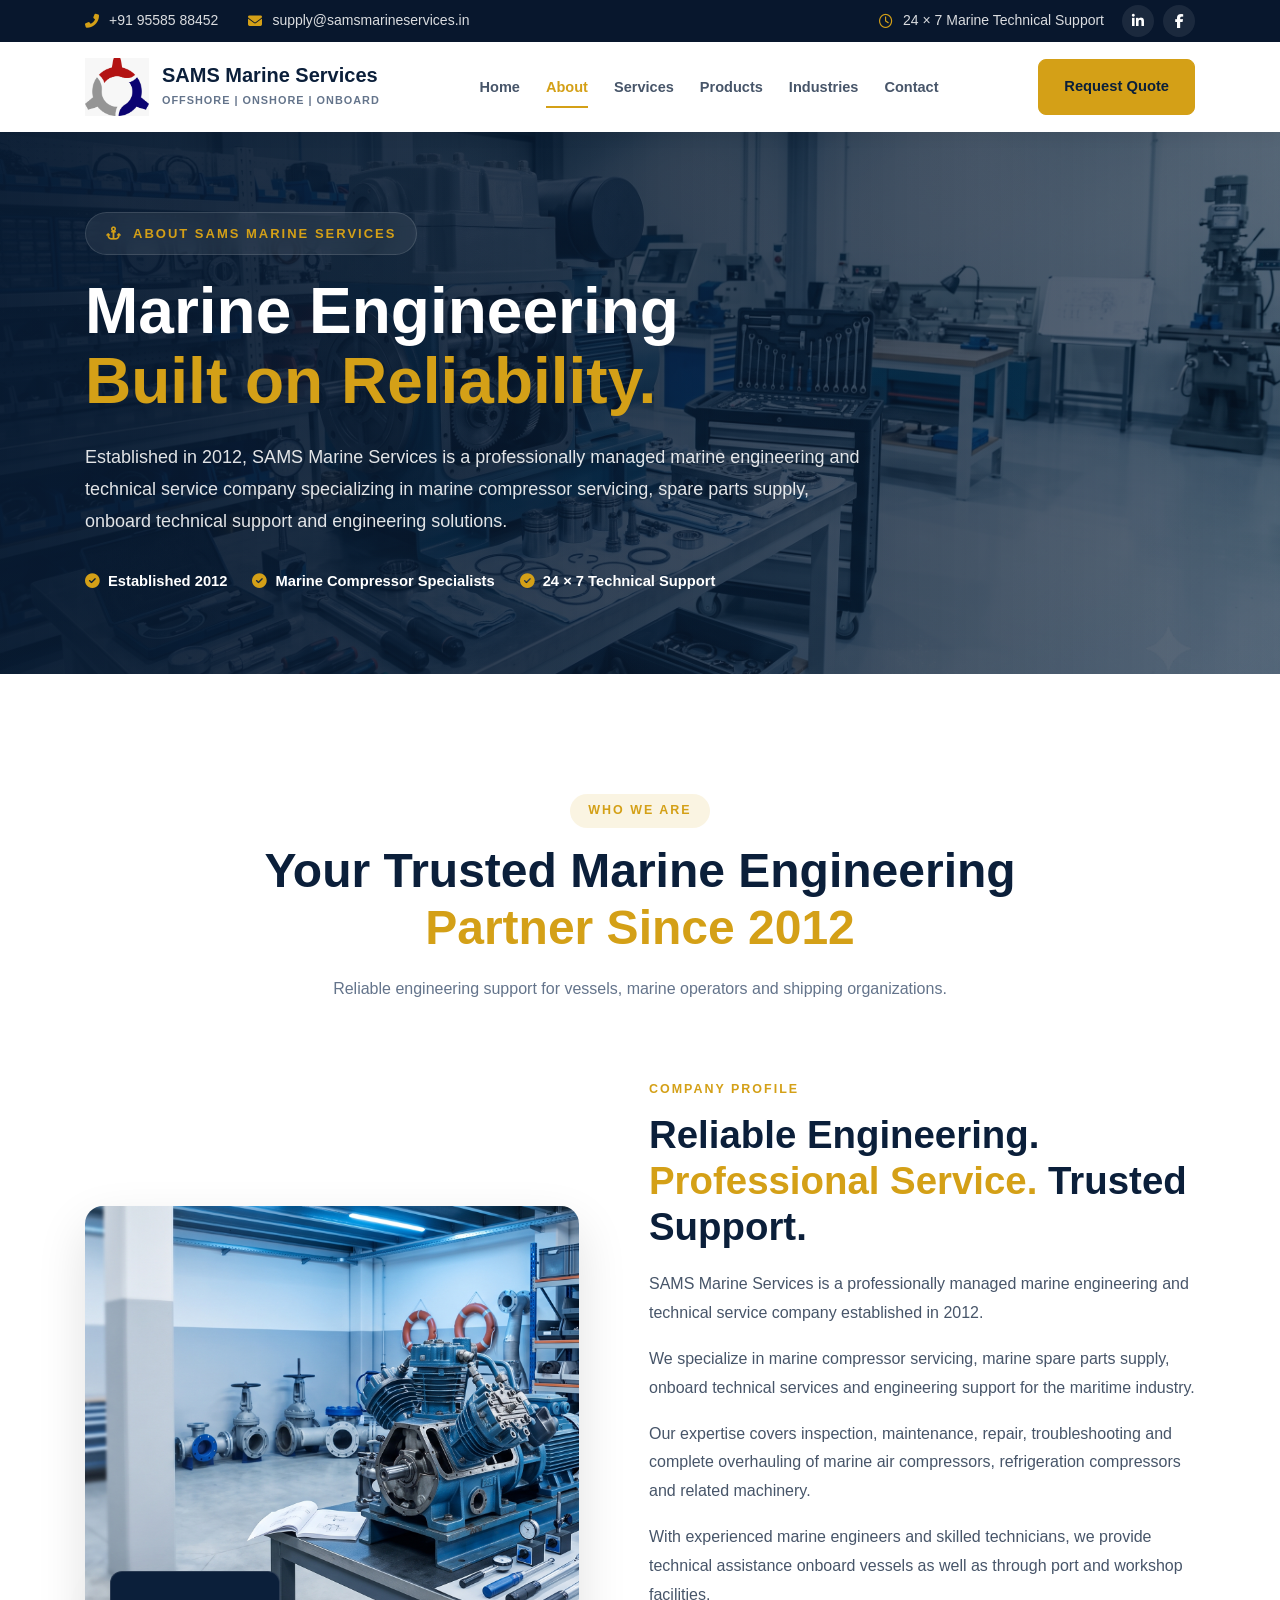
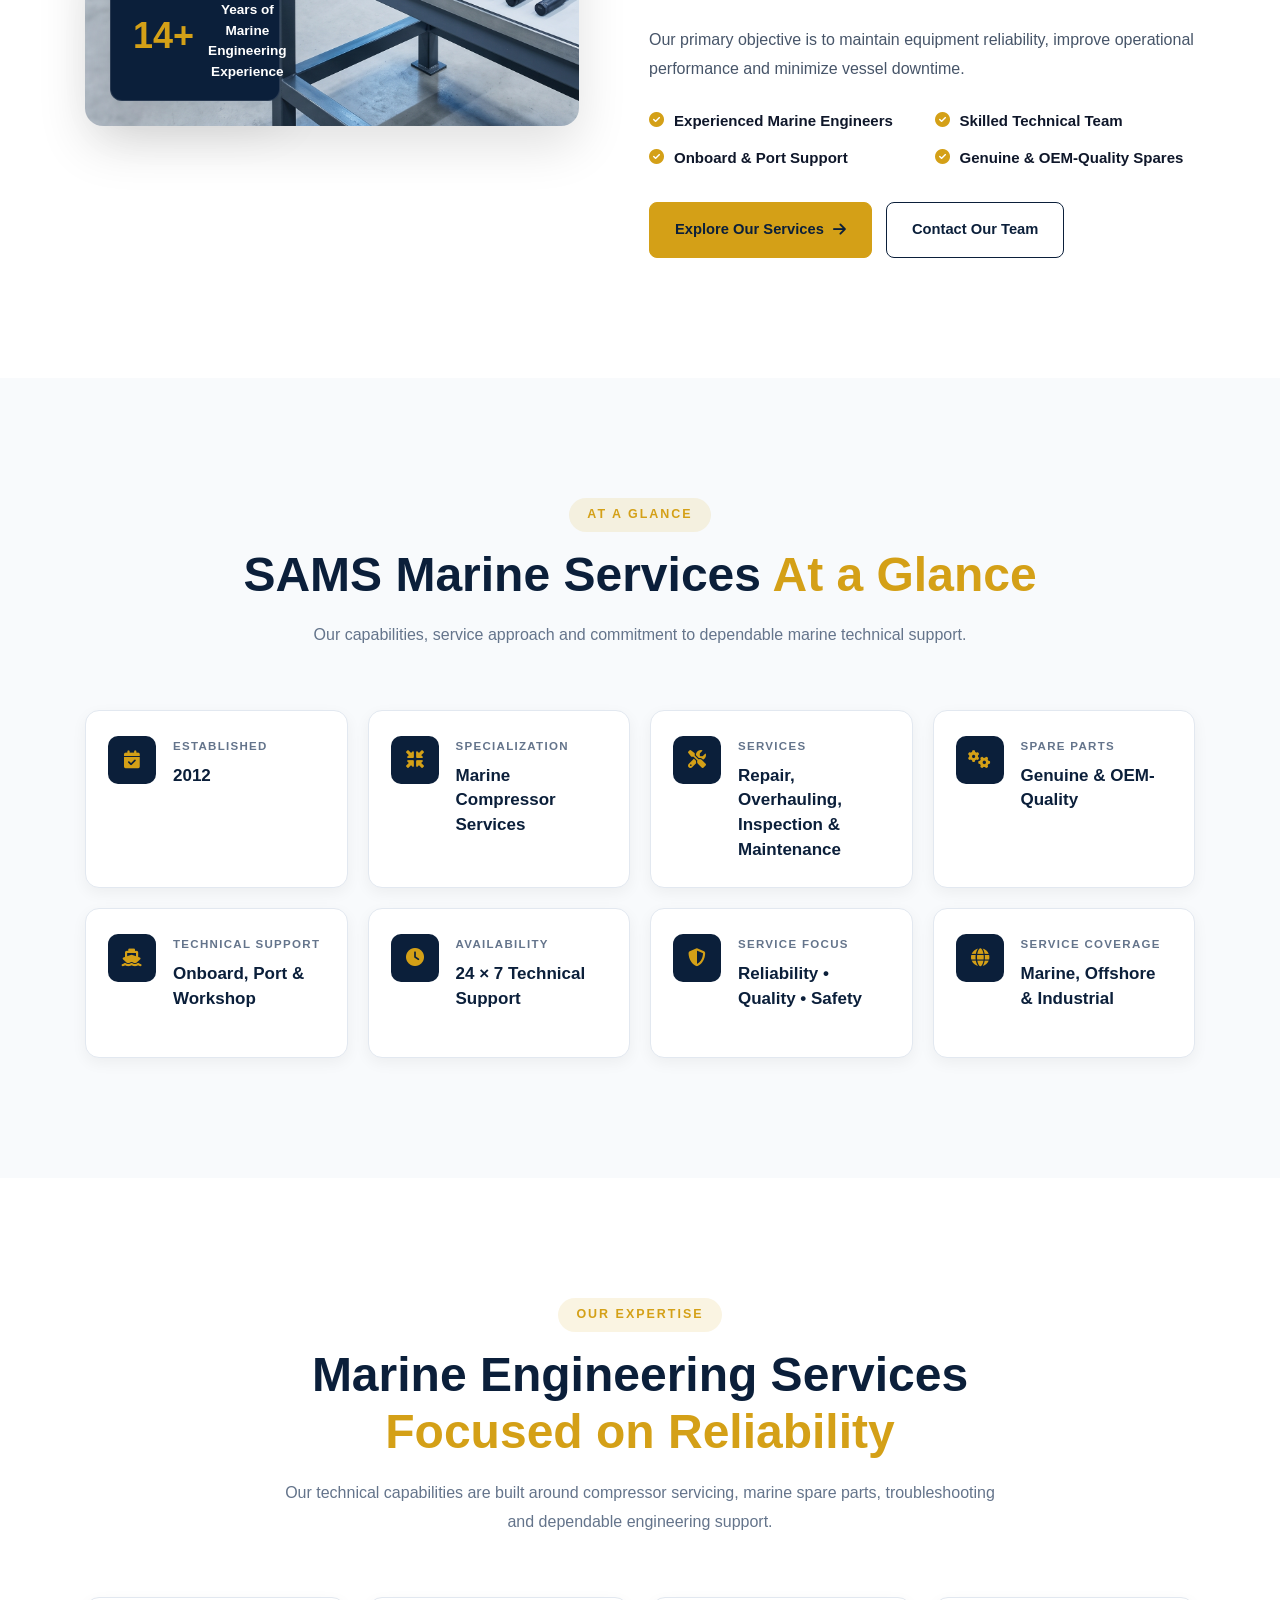
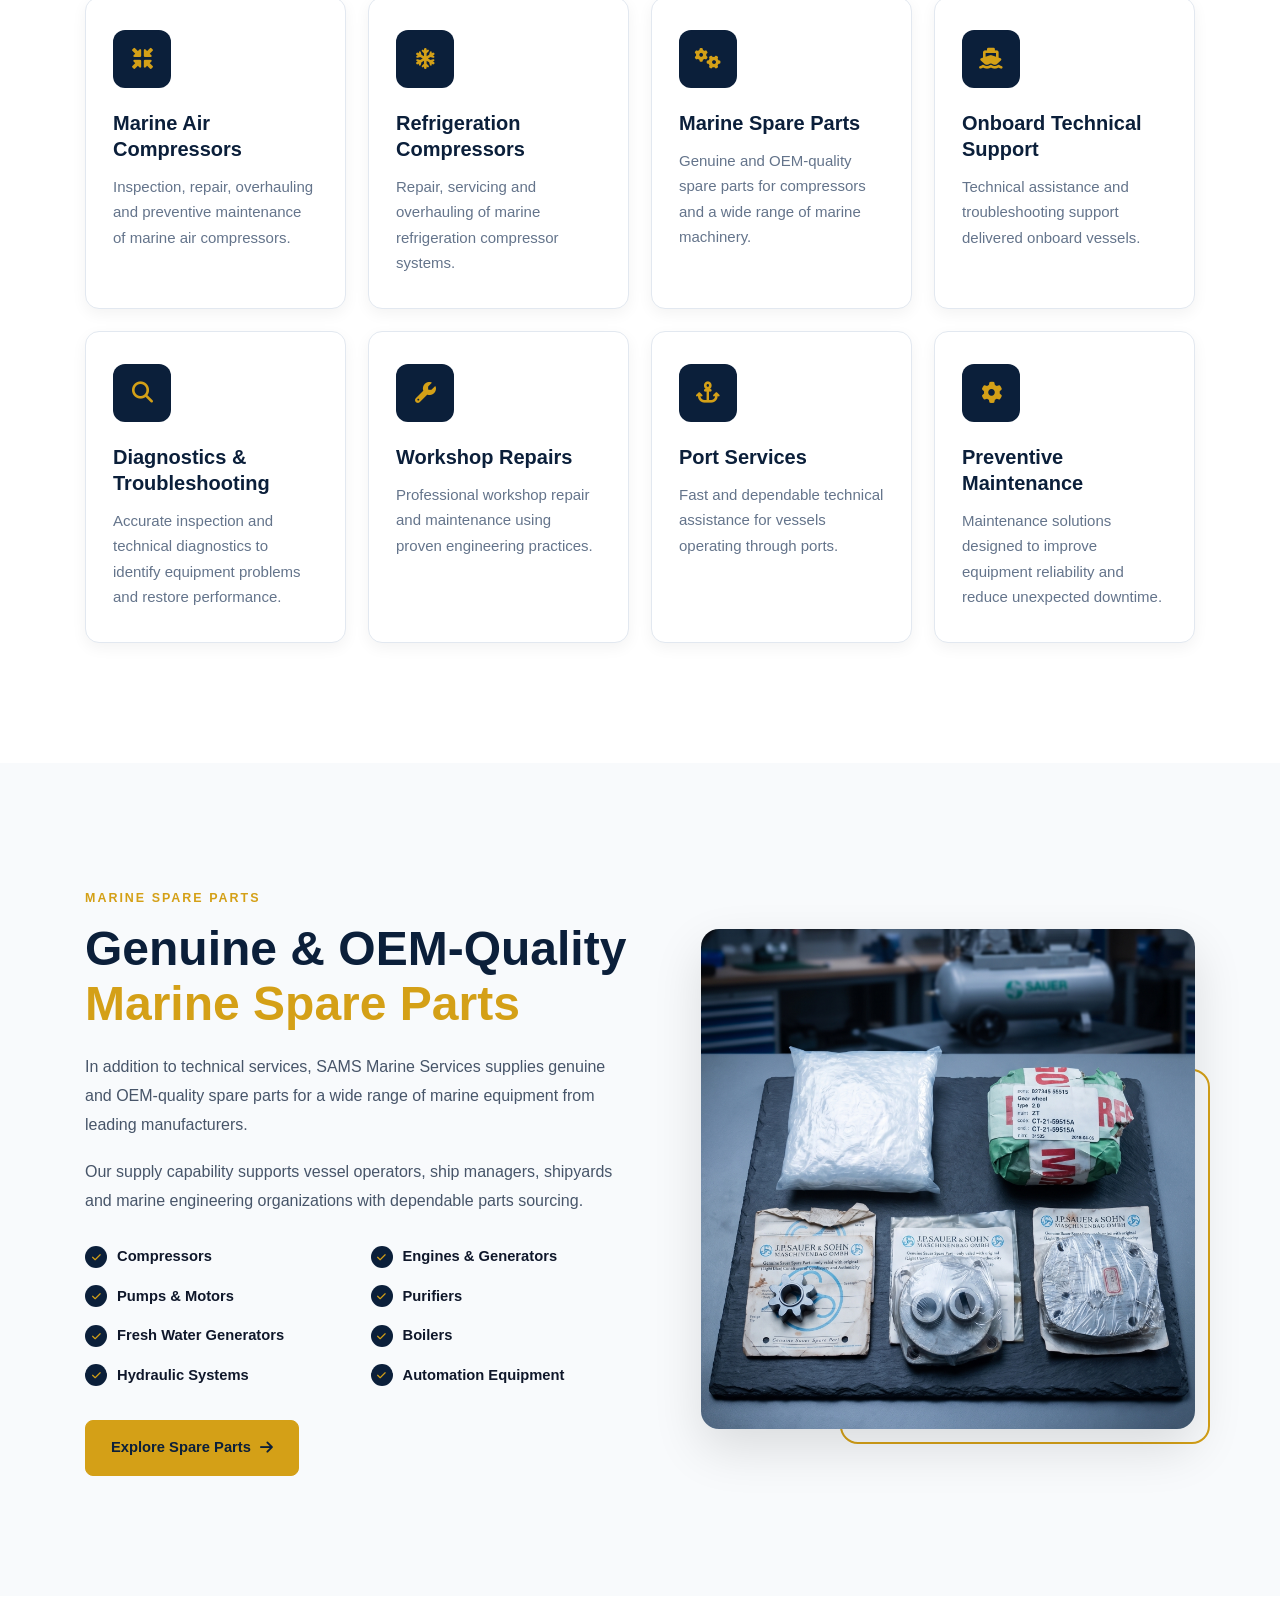
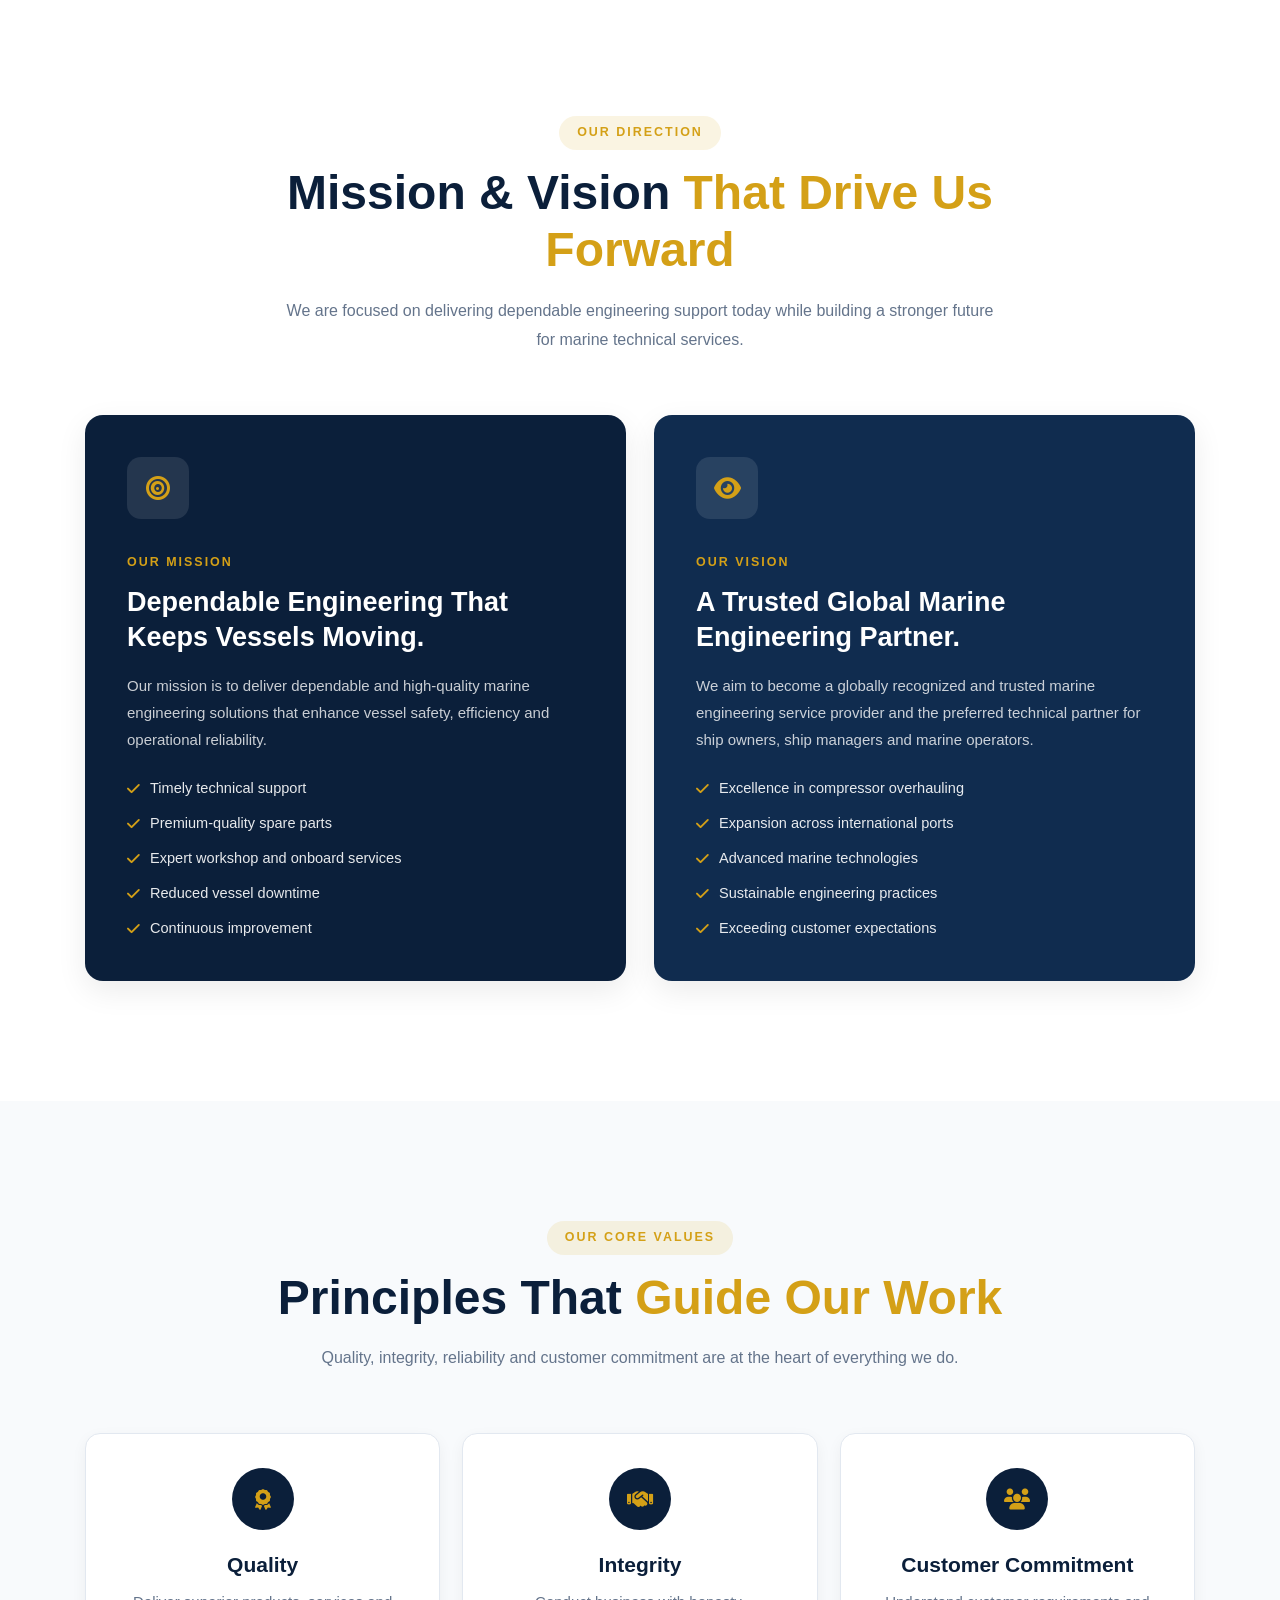
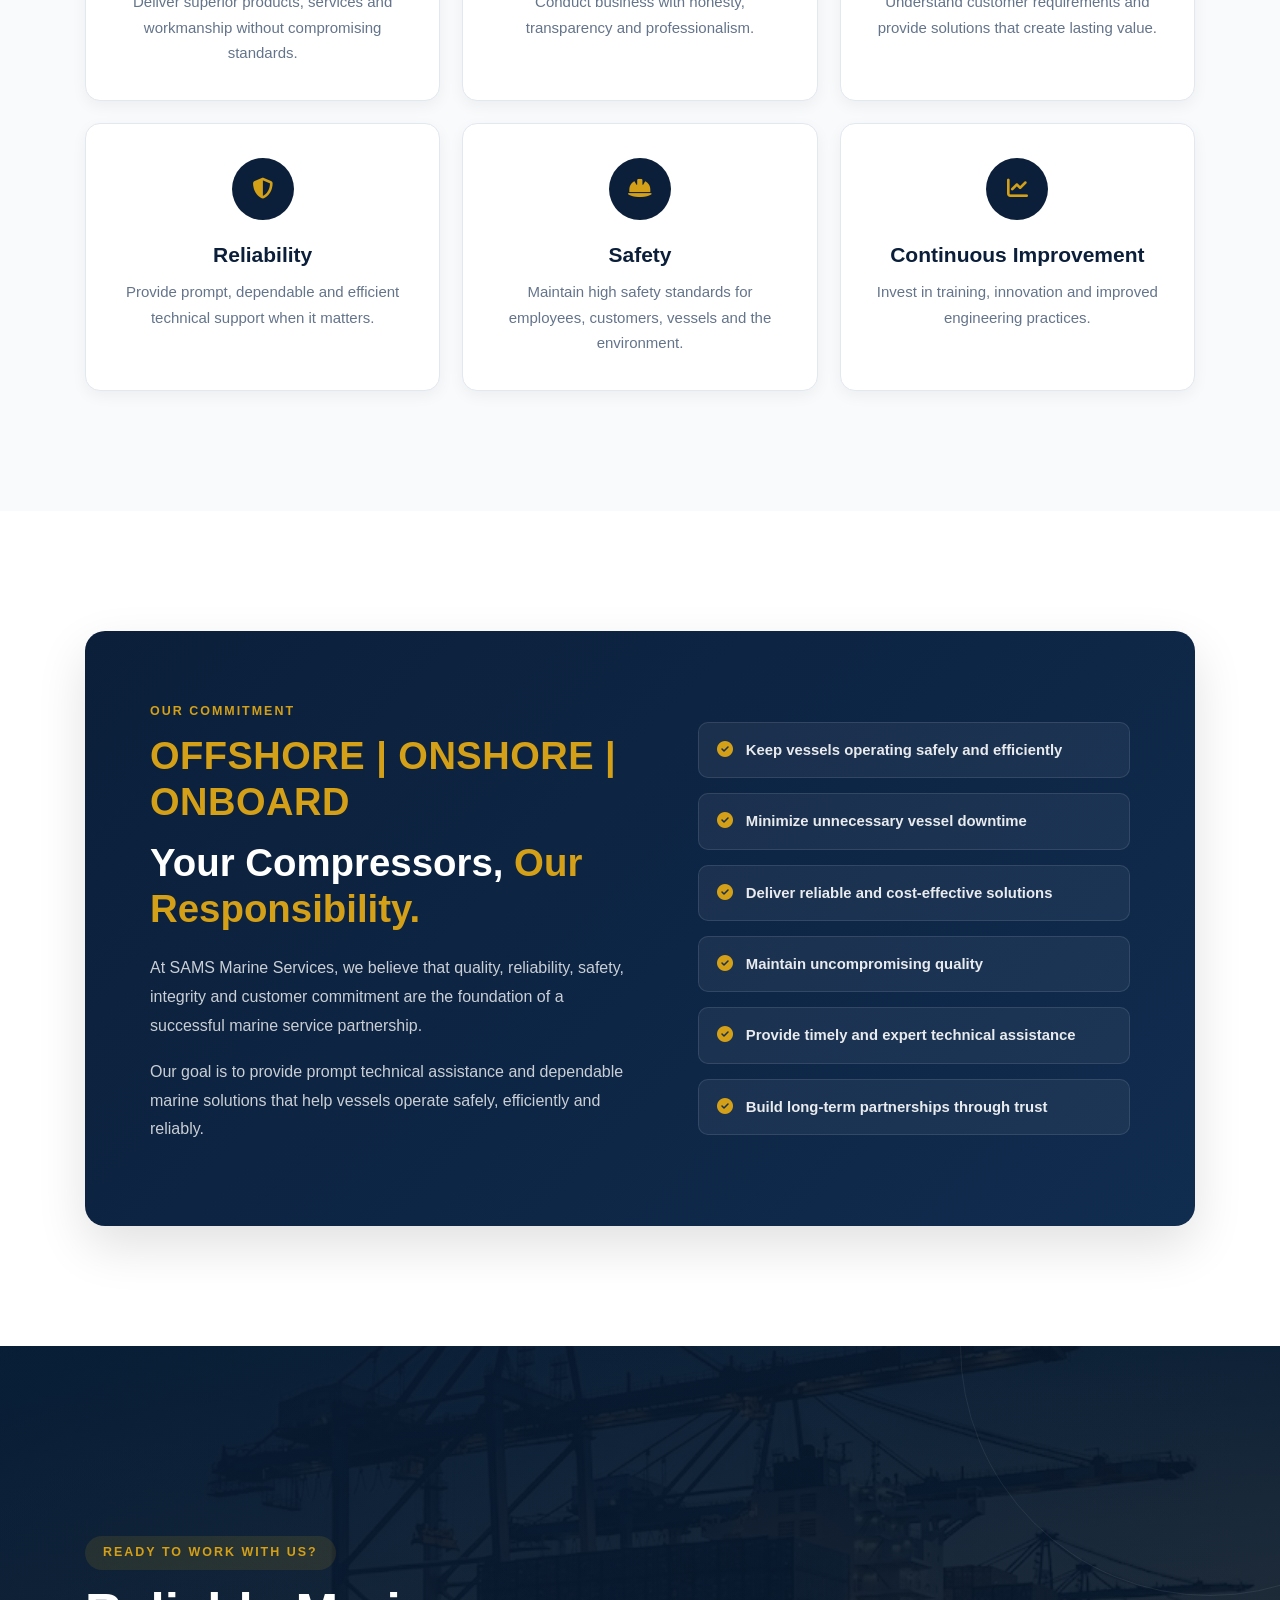
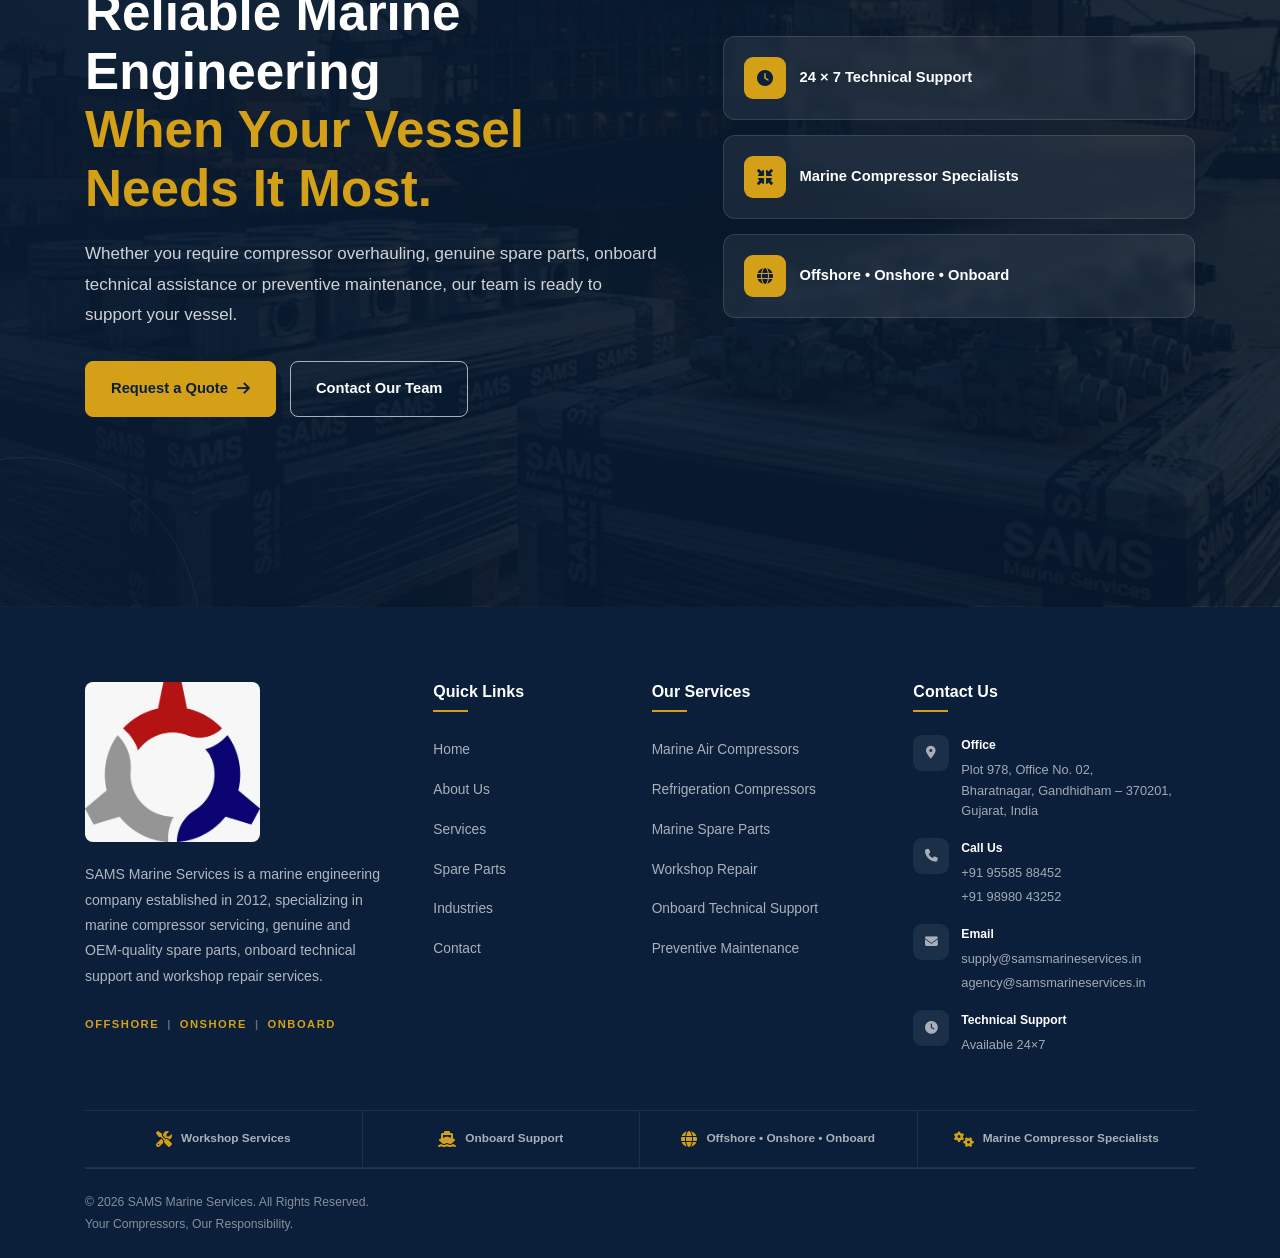
==== about.html @ 3f5ce101 "Add About & Services pages, styles, assets & nav Add complete About and Services pages (about.html, " ====
<!DOCTYPE html>
<html lang="en">

<head>

    <!-- ==================================================
         META
    ================================================== -->

    <meta charset="UTF-8">

    <meta
        name="viewport"
        content="width=device-width, initial-scale=1.0">

    <meta
        name="robots"
        content="index,follow">

    <meta
        name="author"
        content="SAMS Marine Services">

    <meta
        name="description"
        content="Learn about SAMS Marine Services, established in 2012 and specializing in marine compressor servicing, marine spare parts supply, onboard technical services, workshop repairs and marine engineering support.">

    <meta
        name="keywords"
        content="SAMS Marine Services, marine engineering, marine compressor service, marine compressor repair, compressor overhauling, marine spare parts, onboard technical support, Gandhidham">

    <meta
        name="theme-color"
        content="#0B1F3A">


    <!-- ==================================================
         PAGE TITLE
    ================================================== -->

    <title>
        About SAMS Marine Services | Marine Engineering & Compressor Specialists
    </title>


    <!-- ==================================================
         FAVICON
    ================================================== -->

    <link
        rel="icon"
        href="assets/images/logo/LOGO.jpeg"
        type="image/x-icon">


    <!-- ==================================================
         FONT AWESOME
    ================================================== -->

    <link
        rel="stylesheet"
        href="https://cdnjs.cloudflare.com/ajax/libs/font-awesome/6.7.2/css/all.min.css">


    <!-- ==================================================
         GLOBAL CSS
    ================================================== -->

    <link
        rel="stylesheet"
        href="assets/css/variables.css">

    <link
        rel="stylesheet"
        href="assets/css/components.css">

    <link
        rel="stylesheet"
        href="assets/css/style.css">

    <link
        rel="stylesheet"
        href="assets/css/animations.css">

    <link
        rel="stylesheet"
        href="assets/css/responsive.css">


    <!-- ==================================================
         ABOUT PAGE CSS
    ================================================== -->

    <link
        rel="stylesheet"
        href="assets/css/pages/about.css">


</head>


<body>


<!-- ==================================================
     PRELOADER
================================================== -->

<div class="preloader">

    <div class="loader"></div>

</div>


<!-- ==================================================
     BACK TO TOP
================================================== -->

<a
    href="#"
    class="back-to-top"
    id="backToTop"
    aria-label="Back to top">

    <i class="fas fa-arrow-up"></i>

</a>


<!-- ==================================================
     TOP BAR
================================================== -->

<div class="top-bar">

    <div class="container">

        <div class="topbar-left">

            <div class="topbar-item">

                <i class="fas fa-phone-alt"></i>

                <a href="tel:+919558588452">
                    +91 95585 88452
                </a>

            </div>


            <div class="topbar-item">

                <i class="fas fa-envelope"></i>

                <a href="mailto:supply@samsmarineservices.in">
                    supply@samsmarineservices.in
                </a>

            </div>

        </div>


        <div class="topbar-right">

            <div class="topbar-item">

                <i class="far fa-clock"></i>

                <span>
                    24 × 7 Marine Technical Support
                </span>

            </div>


            <div class="topbar-social">

                <a
                    href="#"
                    aria-label="LinkedIn">

                    <i class="fab fa-linkedin-in"></i>

                </a>

                <a
                    href="#"
                    aria-label="Facebook">

                    <i class="fab fa-facebook-f"></i>

                </a>

            </div>

        </div>

    </div>

</div>


<!-- ==================================================
     HEADER START
================================================== -->

<header class="site-header">

    <nav
        class="navbar"
        aria-label="Primary Navigation">

        <div class="container">


            <!-- BRAND -->

            <div class="brand">

                <a
                    href="index.html"
                    class="logo"
                    aria-label="SAMS Marine Services Home">

                    <img
                        src="assets/images/logo/LOGO.jpeg"
                        alt="SAMS Marine Services Logo">

                </a>


                <div class="brand-info">

                    <h1 class="company-name">
                        SAMS Marine Services
                    </h1>

                    <span class="company-tagline">
                        OFFSHORE | ONSHORE | ONBOARD
                    </span>

                </div>

            </div>


            <!-- NAVIGATION -->

            <ul class="nav-menu">

                <li class="nav-item">

                    <a
                        href="index.html"
                        class="nav-link">

                        Home

                    </a>

                </li>


                <li class="nav-item">

                    <a
                        href="about.html"
                        class="nav-link active">

                        About

                    </a>

                </li>


                <li class="nav-item">

                    <a
                        href="services.html"
                        class="nav-link">

                        Services

                    </a>

                </li>


                <li class="nav-item">

                    <a
                        href="products.html"
                        class="nav-link">

                        Products

                    </a>

                </li>


                <li class="nav-item">

                    <a
                        href="industries.html"
                        class="nav-link">

                        Industries

                    </a>

                </li>


                <li class="nav-item">

                    <a
                        href="contact.html"
                        class="nav-link">

                        Contact

                    </a>

                </li>

            </ul>


            <!-- NAV ACTIONS -->

            <div class="nav-actions">

                <a
                    href="request-quote.html"
                    class="btn btn-primary">

                    Request Quote

                </a>


                <button
                    class="mobile-toggle"
                    id="mobileToggle"
                    type="button"
                    aria-label="Toggle Navigation"
                    aria-expanded="false">

                    <span></span>
                    <span></span>
                    <span></span>

                </button>

            </div>

        </div>

    </nav>

</header>

<!-- ==================================================
     HEADER END
================================================== -->


<!-- ==================================================
     ABOUT PAGE HERO
================================================== -->

<section class="about-page-hero">

    <div class="about-page-hero-overlay"></div>

    <div class="container">

        <div class="about-page-hero-content">

            <span class="hero-tag">

                <i class="fas fa-anchor"></i>

                ABOUT SAMS MARINE SERVICES

            </span>


            <h1>

                Marine Engineering
                <span>Built on Reliability.</span>

            </h1>


            <p>

                Established in 2012, SAMS Marine Services is a
                professionally managed marine engineering and technical
                service company specializing in marine compressor
                servicing, spare parts supply, onboard technical support
                and engineering solutions.

            </p>


            <div class="about-hero-points">

                <span>

                    <i class="fas fa-check-circle"></i>

                    Established 2012

                </span>


                <span>

                    <i class="fas fa-check-circle"></i>

                    Marine Compressor Specialists

                </span>


                <span>

                    <i class="fas fa-check-circle"></i>

                    24 × 7 Technical Support

                </span>

            </div>

        </div>

    </div>

</section>


<!-- ==================================================
     WHO WE ARE
================================================== -->

<section class="about section-padding">

    <div class="container">


        <!-- SECTION HEADER -->

        <div class="section-header">

            <span class="section-tag">
                WHO WE ARE
            </span>


            <h2>

                Your Trusted Marine Engineering
                <span>Partner Since 2012</span>

            </h2>


            <p>

                Reliable engineering support for vessels,
                marine operators and shipping organizations.

            </p>

        </div>


        <!-- ABOUT CONTENT -->

        <div class="about-wrapper">


            <!-- IMAGE -->

            <div class="about-image">

                <img
                    src="assets/images/about/about-workshop.png"
                    alt="SAMS Marine Services Marine Engineering Workshop"
                    loading="lazy">


                <div class="experience-badge">

                    <span class="experience-number">
                        14+
                    </span>

                    <span class="experience-text">
                        Years of Marine
                        Engineering Experience
                    </span>

                </div>

            </div>


            <!-- CONTENT -->

            <div class="about-content">

                <span class="content-tag">
                    COMPANY PROFILE
                </span>


                <h3>

                    Reliable Engineering.
                    <span>Professional Service.</span>
                    Trusted Support.

                </h3>


                <p>

                    SAMS Marine Services is a professionally managed
                    marine engineering and technical service company
                    established in 2012.

                </p>


                <p>

                    We specialize in marine compressor servicing,
                    marine spare parts supply, onboard technical
                    services and engineering support for the maritime
                    industry.

                </p>


                <p>

                    Our expertise covers inspection, maintenance,
                    repair, troubleshooting and complete overhauling
                    of marine air compressors, refrigeration compressors
                    and related machinery.

                </p>


                <p>

                    With experienced marine engineers and skilled
                    technicians, we provide technical assistance
                    onboard vessels as well as through port and
                    workshop facilities.

                </p>


                <p>

                    Our primary objective is to maintain equipment
                    reliability, improve operational performance and
                    minimize vessel downtime.

                </p>


                <div class="about-list">


                    <div class="about-item">

                        <i class="fas fa-check-circle"></i>

                        <span>
                            Experienced Marine Engineers
                        </span>

                    </div>


                    <div class="about-item">

                        <i class="fas fa-check-circle"></i>

                        <span>
                            Skilled Technical Team
                        </span>

                    </div>


                    <div class="about-item">

                        <i class="fas fa-check-circle"></i>

                        <span>
                            Onboard & Port Support
                        </span>

                    </div>


                    <div class="about-item">

                        <i class="fas fa-check-circle"></i>

                        <span>
                            Genuine & OEM-Quality Spares
                        </span>

                    </div>


                </div>


                <div class="about-buttons">

                    <a
                        href="services.html"
                        class="btn btn-primary">

                        Explore Our Services

                        <i class="fas fa-arrow-right"></i>

                    </a>


                    <a
                        href="contact.html"
                        class="btn btn-outline">

                        Contact Our Team

                    </a>

                </div>

            </div>

        </div>

    </div>

</section>


<!-- ==================================================
     AT A GLANCE
================================================== -->

<section class="about-glance section-padding">

    <div class="container">


        <div class="section-header">

            <span class="section-tag">
                AT A GLANCE
            </span>


            <h2>

                SAMS Marine Services
                <span>At a Glance</span>

            </h2>


            <p>

                Our capabilities, service approach and commitment
                to dependable marine technical support.

            </p>

        </div>


        <div class="glance-grid">


            <div class="glance-card">

                <div class="glance-icon">

                    <i class="fas fa-calendar-check"></i>

                </div>

                <div>

                    <span class="glance-label">
                        Established
                    </span>

                    <h3>
                        2012
                    </h3>

                </div>

            </div>


            <div class="glance-card">

                <div class="glance-icon">

                    <i class="fas fa-compress-arrows-alt"></i>

                </div>

                <div>

                    <span class="glance-label">
                        Specialization
                    </span>

                    <h3>
                        Marine Compressor Services
                    </h3>

                </div>

            </div>


            <div class="glance-card">

                <div class="glance-icon">

                    <i class="fas fa-tools"></i>

                </div>

                <div>

                    <span class="glance-label">
                        Services
                    </span>

                    <h3>
                        Repair, Overhauling, Inspection & Maintenance
                    </h3>

                </div>

            </div>


            <div class="glance-card">

                <div class="glance-icon">

                    <i class="fas fa-cogs"></i>

                </div>

                <div>

                    <span class="glance-label">
                        Spare Parts
                    </span>

                    <h3>
                        Genuine & OEM-Quality
                    </h3>

                </div>

            </div>


            <div class="glance-card">

                <div class="glance-icon">

                    <i class="fas fa-ship"></i>

                </div>

                <div>

                    <span class="glance-label">
                        Technical Support
                    </span>

                    <h3>
                        Onboard, Port & Workshop
                    </h3>

                </div>

            </div>


            <div class="glance-card">

                <div class="glance-icon">

                    <i class="fas fa-clock"></i>

                </div>

                <div>

                    <span class="glance-label">
                        Availability
                    </span>

                    <h3>
                        24 × 7 Technical Support
                    </h3>

                </div>

            </div>


            <div class="glance-card">

                <div class="glance-icon">

                    <i class="fas fa-shield-alt"></i>

                </div>

                <div>

                    <span class="glance-label">
                        Service Focus
                    </span>

                    <h3>
                        Reliability • Quality • Safety
                    </h3>

                </div>

            </div>


            <div class="glance-card">

                <div class="glance-icon">

                    <i class="fas fa-globe"></i>

                </div>

                <div>

                    <span class="glance-label">
                        Service Coverage
                    </span>

                    <h3>
                        Marine, Offshore & Industrial
                    </h3>

                </div>

            </div>

        </div>

    </div>

</section>


<!-- ==================================================
     OUR EXPERTISE
================================================== -->

<section class="about-expertise section-padding">

    <div class="container">


        <div class="section-header">

            <span class="section-tag">
                OUR EXPERTISE
            </span>


            <h2>

                Marine Engineering Services
                <span>Focused on Reliability</span>

            </h2>


            <p>

                Our technical capabilities are built around
                compressor servicing, marine spare parts,
                troubleshooting and dependable engineering support.

            </p>

        </div>


        <div class="expertise-grid">


            <div class="expertise-card">

                <div class="expertise-icon">

                    <i class="fas fa-compress-arrows-alt"></i>

                </div>

                <h3>
                    Marine Air Compressors
                </h3>

                <p>

                    Inspection, repair, overhauling and preventive
                    maintenance of marine air compressors.

                </p>

            </div>


            <div class="expertise-card">

                <div class="expertise-icon">

                    <i class="fas fa-snowflake"></i>

                </div>

                <h3>
                    Refrigeration Compressors
                </h3>

                <p>

                    Repair, servicing and overhauling of marine
                    refrigeration compressor systems.

                </p>

            </div>


            <div class="expertise-card">

                <div class="expertise-icon">

                    <i class="fas fa-cogs"></i>

                </div>

                <h3>
                    Marine Spare Parts
                </h3>

                <p>

                    Genuine and OEM-quality spare parts for compressors
                    and a wide range of marine machinery.

                </p>

            </div>


            <div class="expertise-card">

                <div class="expertise-icon">

                    <i class="fas fa-ship"></i>

                </div>

                <h3>
                    Onboard Technical Support
                </h3>

                <p>

                    Technical assistance and troubleshooting support
                    delivered onboard vessels.

                </p>

            </div>


            <div class="expertise-card">

                <div class="expertise-icon">

                    <i class="fas fa-search"></i>

                </div>

                <h3>
                    Diagnostics & Troubleshooting
                </h3>

                <p>

                    Accurate inspection and technical diagnostics
                    to identify equipment problems and restore performance.

                </p>

            </div>


            <div class="expertise-card">

                <div class="expertise-icon">

                    <i class="fas fa-wrench"></i>

                </div>

                <h3>
                    Workshop Repairs
                </h3>

                <p>

                    Professional workshop repair and maintenance
                    using proven engineering practices.

                </p>

            </div>


            <div class="expertise-card">

                <div class="expertise-icon">

                    <i class="fas fa-anchor"></i>

                </div>

                <h3>
                    Port Services
                </h3>

                <p>

                    Fast and dependable technical assistance for
                    vessels operating through ports.

                </p>

            </div>


            <div class="expertise-card">

                <div class="expertise-icon">

                    <i class="fas fa-cog"></i>

                </div>

                <h3>
                    Preventive Maintenance
                </h3>

                <p>

                    Maintenance solutions designed to improve equipment
                    reliability and reduce unexpected downtime.

                </p>

            </div>

        </div>

    </div>

</section>


<!-- ==================================================
     MARINE SPARE PARTS
================================================== -->

<section class="parts-capability section-padding">

    <div class="container">

        <div class="parts-wrapper">


            <div class="parts-content">

                <span class="content-tag">
                    MARINE SPARE PARTS
                </span>


                <h2>

                    Genuine & OEM-Quality
                    <span>Marine Spare Parts</span>

                </h2>


                <p>

                    In addition to technical services, SAMS Marine Services
                    supplies genuine and OEM-quality spare parts for a wide
                    range of marine equipment from leading manufacturers.

                </p>


                <p>

                    Our supply capability supports vessel operators,
                    ship managers, shipyards and marine engineering
                    organizations with dependable parts sourcing.

                </p>


                <div class="parts-list">


                    <span>
                        <i class="fas fa-check"></i>
                        Compressors
                    </span>


                    <span>
                        <i class="fas fa-check"></i>
                        Engines & Generators
                    </span>


                    <span>
                        <i class="fas fa-check"></i>
                        Pumps & Motors
                    </span>


                    <span>
                        <i class="fas fa-check"></i>
                        Purifiers
                    </span>


                    <span>
                        <i class="fas fa-check"></i>
                        Fresh Water Generators
                    </span>


                    <span>
                        <i class="fas fa-check"></i>
                        Boilers
                    </span>


                    <span>
                        <i class="fas fa-check"></i>
                        Hydraulic Systems
                    </span>


                    <span>
                        <i class="fas fa-check"></i>
                        Automation Equipment
                    </span>


                </div>


                <a
                    href="products.html"
                    class="btn btn-primary">

                    Explore Spare Parts

                    <i class="fas fa-arrow-right"></i>

                </a>

            </div>


            <div class="parts-image">

                <img
                    src="assets/images/products/Compressor spare parts.png"
                    alt="Marine compressor spare parts"
                    loading="lazy">

            </div>

        </div>

    </div>

</section>


<!-- ==================================================
     MISSION & VISION
================================================== -->

<section class="mission-vision section-padding">

    <div class="container">


        <div class="section-header">

            <span class="section-tag">
                OUR DIRECTION
            </span>


            <h2>

                Mission & Vision
                <span>That Drive Us Forward</span>

            </h2>


            <p>

                We are focused on delivering dependable engineering
                support today while building a stronger future for
                marine technical services.

            </p>

        </div>


        <div class="mission-vision-grid">


            <!-- MISSION -->

            <div class="mission-card">

                <div class="mission-icon">

                    <i class="fas fa-bullseye"></i>

                </div>


                <span class="content-tag">
                    OUR MISSION
                </span>


                <h3>
                    Dependable Engineering That Keeps Vessels Moving.
                </h3>


                <p>

                    Our mission is to deliver dependable and
                    high-quality marine engineering solutions that
                    enhance vessel safety, efficiency and operational
                    reliability.

                </p>


                <ul>

                    <li>
                        <i class="fas fa-check"></i>
                        Timely technical support
                    </li>

                    <li>
                        <i class="fas fa-check"></i>
                        Premium-quality spare parts
                    </li>

                    <li>
                        <i class="fas fa-check"></i>
                        Expert workshop and onboard services
                    </li>

                    <li>
                        <i class="fas fa-check"></i>
                        Reduced vessel downtime
                    </li>

                    <li>
                        <i class="fas fa-check"></i>
                        Continuous improvement
                    </li>

                </ul>

            </div>


            <!-- VISION -->

            <div class="vision-card">

                <div class="vision-icon">

                    <i class="fas fa-eye"></i>

                </div>


                <span class="content-tag">
                    OUR VISION
                </span>


                <h3>
                    A Trusted Global Marine Engineering Partner.
                </h3>


                <p>

                    We aim to become a globally recognized and trusted
                    marine engineering service provider and the
                    preferred technical partner for ship owners,
                    ship managers and marine operators.

                </p>


                <ul>

                    <li>
                        <i class="fas fa-check"></i>
                        Excellence in compressor overhauling
                    </li>

                    <li>
                        <i class="fas fa-check"></i>
                        Expansion across international ports
                    </li>

                    <li>
                        <i class="fas fa-check"></i>
                        Advanced marine technologies
                    </li>

                    <li>
                        <i class="fas fa-check"></i>
                        Sustainable engineering practices
                    </li>

                    <li>
                        <i class="fas fa-check"></i>
                        Exceeding customer expectations
                    </li>

                </ul>

            </div>

        </div>

    </div>

</section>


<!-- ==================================================
     CORE VALUES
================================================== -->

<section class="values section-padding">

    <div class="container">


        <div class="section-header">

            <span class="section-tag">
                OUR CORE VALUES
            </span>


            <h2>

                Principles That
                <span>Guide Our Work</span>

            </h2>


            <p>

                Quality, integrity, reliability and customer commitment
                are at the heart of everything we do.

            </p>

        </div>


        <div class="values-grid">


            <div class="value-card">

                <div class="value-icon">

                    <i class="fas fa-award"></i>

                </div>

                <h3>
                    Quality
                </h3>

                <p>

                    Deliver superior products, services and workmanship
                    without compromising standards.

                </p>

            </div>


            <div class="value-card">

                <div class="value-icon">

                    <i class="fas fa-handshake"></i>

                </div>

                <h3>
                    Integrity
                </h3>

                <p>

                    Conduct business with honesty, transparency
                    and professionalism.

                </p>

            </div>


            <div class="value-card">

                <div class="value-icon">

                    <i class="fas fa-users"></i>

                </div>

                <h3>
                    Customer Commitment
                </h3>

                <p>

                    Understand customer requirements and provide
                    solutions that create lasting value.

                </p>

            </div>


            <div class="value-card">

                <div class="value-icon">

                    <i class="fas fa-shield-alt"></i>

                </div>

                <h3>
                    Reliability
                </h3>

                <p>

                    Provide prompt, dependable and efficient
                    technical support when it matters.

                </p>

            </div>


            <div class="value-card">

                <div class="value-icon">

                    <i class="fas fa-hard-hat"></i>

                </div>

                <h3>
                    Safety
                </h3>

                <p>

                    Maintain high safety standards for employees,
                    customers, vessels and the environment.

                </p>

            </div>


            <div class="value-card">

                <div class="value-icon">

                    <i class="fas fa-chart-line"></i>

                </div>

                <h3>
                    Continuous Improvement
                </h3>

                <p>

                    Invest in training, innovation and improved
                    engineering practices.

                </p>

            </div>

        </div>

    </div>

</section>


<!-- ==================================================
     OUR COMMITMENT
================================================== -->

<section class="promise section-padding">

    <div class="container">


        <div class="promise-wrapper">


            <div class="promise-content">

                <span class="content-tag">
                    OUR COMMITMENT
                </span>


                <h2>

                    OFFSHORE | ONSHORE | ONBOARD

                </h2>


                <h3>

                    Your Compressors,
                    <span>Our Responsibility.</span>

                </h3>


                <p>

                    At SAMS Marine Services, we believe that quality,
                    reliability, safety, integrity and customer commitment
                    are the foundation of a successful marine service
                    partnership.

                </p>


                <p>

                    Our goal is to provide prompt technical assistance
                    and dependable marine solutions that help vessels
                    operate safely, efficiently and reliably.

                </p>

            </div>


            <div class="promise-list">


                <div class="promise-item">

                    <i class="fas fa-check-circle"></i>

                    <span>
                        Keep vessels operating safely and efficiently
                    </span>

                </div>


                <div class="promise-item">

                    <i class="fas fa-check-circle"></i>

                    <span>
                        Minimize unnecessary vessel downtime
                    </span>

                </div>


                <div class="promise-item">

                    <i class="fas fa-check-circle"></i>

                    <span>
                        Deliver reliable and cost-effective solutions
                    </span>

                </div>


                <div class="promise-item">

                    <i class="fas fa-check-circle"></i>

                    <span>
                        Maintain uncompromising quality
                    </span>

                </div>


                <div class="promise-item">

                    <i class="fas fa-check-circle"></i>

                    <span>
                        Provide timely and expert technical assistance
                    </span>

                </div>


                <div class="promise-item">

                    <i class="fas fa-check-circle"></i>

                    <span>
                        Build long-term partnerships through trust
                    </span>

                </div>

            </div>

        </div>

    </div>

</section>


<!-- ==================================================
     CTA
================================================== -->

<section class="cta">

    <div class="cta-overlay"></div>

    <div class="container">

        <div class="cta-wrapper">


            <div class="cta-content">

                <span class="section-tag">
                    READY TO WORK WITH US?
                </span>


                <h2>

                    Reliable Marine Engineering
                    <span>When Your Vessel Needs It Most.</span>

                </h2>


                <p>

                    Whether you require compressor overhauling,
                    genuine spare parts, onboard technical assistance
                    or preventive maintenance, our team is ready
                    to support your vessel.

                </p>


                <div class="cta-buttons">

                    <a
                        href="request-quote.html"
                        class="btn btn-primary">

                        Request a Quote

                        <i class="fas fa-arrow-right"></i>

                    </a>


                    <a
                        href="contact.html"
                        class="btn btn-secondary">

                        Contact Our Team

                    </a>

                </div>

            </div>


            <div class="cta-highlights">


                <div class="cta-highlight">

                    <i class="fas fa-clock"></i>

                    <span>
                        24 × 7 Technical Support
                    </span>

                </div>


                <div class="cta-highlight">

                    <i class="fas fa-compress-arrows-alt"></i>

                    <span>
                        Marine Compressor Specialists
                    </span>

                </div>


                <div class="cta-highlight">

                    <i class="fas fa-globe"></i>

                    <span>
                        Offshore • Onshore • Onboard
                    </span>

                </div>

            </div>

        </div>

    </div>

</section>


<!-- ==================================================
     FOOTER
================================================== -->


<footer class="footer">

    <div class="container">


        <div class="footer-grid">


            <!-- COMPANY -->

            <div class="footer-column footer-company">

                <a
                    href="index.html"
                    class="footer-brand"
                    aria-label="SAMS Marine Services Home">

                    <img
                        src="assets/images/logo/LOGO.jpeg"
                        alt="SAMS Marine Services Logo"
                        class="footer-logo">

                </a>


                <p class="footer-description">

                    SAMS Marine Services is a marine engineering company
                    established in 2012, specializing in marine compressor
                    servicing, genuine and OEM-quality spare parts,
                    onboard technical support and workshop repair services.

                </p>


                <div class="footer-tagline">

                    OFFSHORE

                    <span>|</span>

                    ONSHORE

                    <span>|</span>

                    ONBOARD

                </div>

            </div>


            <!-- QUICK LINKS -->

            <div class="footer-column">

                <h3>
                    Quick Links
                </h3>


                <ul class="footer-links">

                    <li>
                        <a href="index.html">
                            Home
                        </a>
                    </li>

                    <li>
                        <a href="about.html">
                            About Us
                        </a>
                    </li>

                    <li>
                        <a href="services.html">
                            Services
                        </a>
                    </li>

                    <li>
                        <a href="products.html">
                            Spare Parts
                        </a>
                    </li>

                    <li>
                        <a href="industries.html">
                            Industries
                        </a>
                    </li>

                    <li>
                        <a href="contact.html">
                            Contact
                        </a>
                    </li>

                </ul>

            </div>


            <!-- SERVICES -->

            <div class="footer-column">

                <h3>
                    Our Services
                </h3>


                <ul class="footer-links">

                    <li>
                        <a href="services.html">
                            Marine Air Compressors
                        </a>
                    </li>

                    <li>
                        <a href="services.html">
                            Refrigeration Compressors
                        </a>
                    </li>

                    <li>
                        <a href="products.html">
                            Marine Spare Parts
                        </a>
                    </li>

                    <li>
                        <a href="services.html">
                            Workshop Repair
                        </a>
                    </li>

                    <li>
                        <a href="services.html">
                            Onboard Technical Support
                        </a>
                    </li>

                    <li>
                        <a href="services.html">
                            Preventive Maintenance
                        </a>
                    </li>

                </ul>

            </div>


            <!-- CONTACT -->

            <div class="footer-column footer-contact-column">

                <h3>
                    Contact Us
                </h3>


                <ul class="footer-contact">


                    <li>

                        <span class="footer-contact-icon">

                            <i class="fas fa-map-marker-alt"></i>

                        </span>


                        <div>

                            <strong>
                                Office
                            </strong>

                            <span>

                                Plot 978, Office No. 02,<br>
                                Bharatnagar, Gandhidham – 370201,<br>
                                Gujarat, India

                            </span>

                        </div>

                    </li>


                    <li>

                        <span class="footer-contact-icon">

                            <i class="fas fa-phone"></i>

                        </span>


                        <div>

                            <strong>
                                Call Us
                            </strong>


                            <a href="tel:+919558588452">
                                +91 95585 88452
                            </a>


                            <a href="tel:+919898043252">
                                +91 98980 43252
                            </a>

                        </div>

                    </li>


                    <li>

                        <span class="footer-contact-icon">

                            <i class="fas fa-envelope"></i>

                        </span>


                        <div>

                            <strong>
                                Email
                            </strong>


                            <a href="mailto:supply@samsmarineservices.in">

                                supply@samsmarineservices.in

                            </a>


                            <a href="mailto:agency@samsmarineservices.in">

                                agency@samsmarineservices.in

                            </a>

                        </div>

                    </li>


                    <li>

                        <span class="footer-contact-icon">

                            <i class="fas fa-clock"></i>

                        </span>


                        <div>

                            <strong>
                                Technical Support
                            </strong>


                            <span>
                                Available 24×7
                            </span>

                        </div>

                    </li>

                </ul>

            </div>

        </div>


        <!-- FOOTER SERVICE STRIP -->

        <div class="footer-service-strip">


            <div>

                <i class="fas fa-tools"></i>

                <span>
                    Workshop Services
                </span>

            </div>


            <div>

                <i class="fas fa-ship"></i>

                <span>
                    Onboard Support
                </span>

            </div>


            <div>

                <i class="fas fa-globe"></i>

                <span>
                    Offshore • Onshore • Onboard
                </span>

            </div>


            <div>

                <i class="fas fa-cogs"></i>

                <span>
                    Marine Compressor Specialists
                </span>

            </div>

        </div>


        <!-- FOOTER BOTTOM -->

        <div class="footer-bottom">

            <p>

                © 2026 SAMS Marine Services.
                All Rights Reserved.

            </p>


            <p>

                Your Compressors,
                Our Responsibility.

            </p>

        </div>

    </div>

</footer>

<!-- ==================================================
     JAVASCRIPT
================================================== -->

<script src="assets/js/main.js"></script>

<script src="assets/js/navigation.js"></script>

<script src="assets/js/animation.js"></script>

<script src="assets/js/counter.js"></script>

<script src="assets/js/scroll.js"></script>

<script src="assets/js/forms.js"></script>


</body>

</html>
---- assets/css/variables.css ----
/*==================================================
    SAMS MARINE SERVICES
    VARIABLES.CSS
    -----------------------------------------------
    Global Design System
    Version : 1.0
==================================================*/

:root {

    /*==============================================
        BRAND COLORS
    ==============================================*/

    --primary-color: #0B1F3A;
    --primary-dark: #08172D;
    --primary-light: #163A63;

    --secondary-color: #D4A017;
    --secondary-dark: #B88A12;
    --secondary-light: #F5C542;

    --accent-color: #0099CC;

    --success-color: #16A34A;
    --warning-color: #F59E0B;
    --danger-color: #DC2626;
    --info-color: #0284C7;

    /*==============================================
        BACKGROUND COLORS
    ==============================================*/

    --white: #FFFFFF;

    --light-bg: #F8FAFC;

    --section-bg: #F1F5F9;

    --dark-bg: #0B1F3A;

    --footer-bg: #08172D;

    /*==============================================
        TEXT COLORS
    ==============================================*/

    --heading-color: #0F172A;

    --text-color: #475569;

    --text-light: #64748B;

    --text-muted: #94A3B8;

    --white-color: #FFFFFF;

    /*==============================================
        BORDER COLORS
    ==============================================*/

    --border-color: #E2E8F0;

    --border-light: #EEF2F7;

    /*==============================================
        TYPOGRAPHY
    ==============================================*/

    --heading-font: 'Poppins', sans-serif;

    --body-font: 'Inter', sans-serif;

    /*==============================================
        FONT WEIGHT
    ==============================================*/

    --fw-regular: 400;

    --fw-medium: 500;

    --fw-semibold: 600;

    --fw-bold: 700;

    --fw-extra-bold: 800;

    /*==============================================
        FONT SIZE
    ==============================================*/

    --fs-12: 0.75rem;

    --fs-14: 0.875rem;

    --fs-16: 1rem;

    --fs-18: 1.125rem;

    --fs-20: 1.25rem;

    --fs-24: 1.5rem;

    --fs-30: 1.875rem;

    --fs-36: 2.25rem;

    --fs-42: 2.625rem;

    --fs-48: 3rem;

    --fs-60: 3.75rem;

    /*==============================================
        LINE HEIGHT
    ==============================================*/

    --lh-heading: 1.2;

    --lh-text: 1.8;

    --lh-small: 1.5;

    /*==============================================
        LETTER SPACING
    ==============================================*/

    --ls-small: 0.5px;

    --ls-medium: 1px;

    --ls-large: 2px;

    /*==============================================
        CONTAINER
    ==============================================*/

    --container-width: 1320px;

    --container-padding: 15px;

    /*==============================================
        SECTION SPACING
    ==============================================*/

    --section-padding: 120px;

    --section-padding-mobile: 80px;

    /*==============================================
        SPACING SCALE
    ==============================================*/

    --space-4: 4px;

    --space-8: 8px;

    --space-12: 12px;

    --space-16: 16px;

    --space-20: 20px;

    --space-24: 24px;

    --space-30: 30px;

    --space-40: 40px;

    --space-50: 50px;

    --space-60: 60px;

    --space-80: 80px;

    --space-100: 100px;

    /*==============================================
        BORDER RADIUS
    ==============================================*/

    --radius-sm: 8px;

    --radius-md: 12px;

    --radius-lg: 18px;

    --radius-xl: 24px;

    --radius-round: 50%;

    /*==============================================
        SHADOWS
    ==============================================*/

    --shadow-sm:
        0 5px 15px rgba(0,0,0,.05);

    --shadow-md:
        0 10px 30px rgba(0,0,0,.08);

    --shadow-lg:
        0 20px 50px rgba(0,0,0,.12);

    /*==============================================
        TRANSITIONS
    ==============================================*/

    --transition-fast: .3s ease;

    --transition-normal: .4s ease;

    --transition-slow: .6s ease;

    /*==============================================
        HEADER
    ==============================================*/

    --topbar-height: 42px;

    --header-height: 90px;

    /*==============================================
        BUTTONS
    ==============================================*/

    --button-height: 56px;

    --button-radius: 12px;

    /*==============================================
        Z-INDEX
    ==============================================*/

    --z-dropdown: 100;

    --z-sticky: 500;

    --z-fixed: 1000;

    --z-modal: 2000;

    --z-loader: 9999;

}
---- assets/css/components.css ----
/*==================================================
    SAMS MARINE SERVICES
    COMPONENTS.CSS
    -----------------------------------------------
    Reusable UI Components
    Part 1
==================================================*/


/*==============================================
    CONTAINER
==============================================*/

.container{
    width:100%;
    max-width:var(--container-width);
    margin:0 auto;
    padding:0 var(--container-padding);
}


/*==============================================
    SECTION
==============================================*/

.section-padding{
    padding:var(--section-padding) 0;
}

.section-bg{
    background:var(--section-bg);
}


/*==============================================
    SECTION HEADER
==============================================*/

.section-header{
    max-width:760px;
    margin:0 auto 70px;
    text-align:center;
}

.section-header.left{
    text-align:left;
    margin-left:0;
}

.section-tag{

    display:inline-flex;
    align-items:center;
    justify-content:center;

    padding:8px 18px;

    margin-bottom:20px;

    background:rgba(212,160,23,.12);

    color:var(--secondary-color);

    border-radius:50px;

    font-family:var(--heading-font);

    font-size:var(--fs-14);

    font-weight:var(--fw-semibold);

    letter-spacing:2px;

    text-transform:uppercase;

}

.section-header h2{

    color:var(--heading-color);

    font-family:var(--heading-font);

    font-size:var(--fs-48);

    font-weight:var(--fw-extra-bold);

    line-height:1.2;

    margin-bottom:25px;

}

.section-header h2 span{

    color:var(--secondary-color);

}

.section-header p{

    color:var(--text-color);

    font-size:var(--fs-18);

    line-height:1.8;

}


/*==============================================
    BUTTONS
==============================================*/

.btn{

    display:inline-flex;

    align-items:center;

    justify-content:center;

    gap:10px;

    height:56px;

    padding:0 36px;

    border:none;

    border-radius:12px;

    cursor:pointer;

    text-decoration:none;

    font-family:var(--heading-font);

    font-size:16px;

    font-weight:600;

    transition:var(--transition-normal);

}

.btn-primary{

    background:var(--secondary-color);

    color:var(--primary-color);

}

.btn-primary:hover{

    background:var(--secondary-dark);

    transform:translateY(-5px);

    box-shadow:var(--shadow-md);

}

.btn-secondary{

    background:transparent;

    color:var(--white);

    border:2px solid rgba(255,255,255,.35);

}

.btn-secondary:hover{

    background:var(--white);

    color:var(--primary-color);

    transform:translateY(-5px);

}

.btn-outline{

    background:transparent;

    color:var(--primary-color);

    border:2px solid var(--primary-color);

}

.btn-outline:hover{

    background:var(--primary-color);

    color:#fff;

}


/*==============================================
    CARD
==============================================*/

.card{

    position:relative;

    background:#fff;

    border:1px solid var(--border-color);

    border-radius:18px;

    padding:40px;

    transition:var(--transition-normal);

    overflow:hidden;

}

.card:hover{

    transform:translateY(-10px);

    box-shadow:var(--shadow-lg);

}


/*==============================================
    ICON BOX
==============================================*/

.icon-box{

    width:72px;

    height:72px;

    display:flex;

    align-items:center;

    justify-content:center;

    margin-bottom:25px;

    border-radius:18px;

    background:rgba(212,160,23,.10);

}

.icon-box i{

    font-size:32px;

    color:var(--secondary-color);

}


/*==============================================
    CARD TITLE
==============================================*/

.card h3{

    color:var(--heading-color);

    font-size:24px;

    font-weight:700;

    margin-bottom:18px;

}

.card p{

    color:var(--text-color);

    line-height:1.8;

}


/*==============================================
    LINKS
==============================================*/

.read-more{

    display:inline-flex;

    align-items:center;

    gap:10px;

    margin-top:25px;

    color:var(--secondary-color);

    font-weight:600;

    text-decoration:none;

    transition:var(--transition-fast);

}

.read-more i{

    transition:var(--transition-fast);

}

.read-more:hover{

    gap:15px;

}


/*==============================================
    IMAGE STYLE
==============================================*/

.image-box{

    overflow:hidden;

    border-radius:20px;

}

.image-box img{

    width:100%;

    display:block;

    transition:.6s;

}

.image-box:hover img{

    transform:scale(1.05);

}


/*==============================================
    DIVIDER
==============================================*/

.divider{

    width:80px;

    height:4px;

    margin:20px auto;

    background:var(--secondary-color);

    border-radius:50px;

}

/*==================================================
    COMPONENTS.CSS
    PART 2
    Cards • Badges • Forms • Social Icons
==================================================*/


/*==============================================
    SERVICE CARD
==============================================*/

.service-card{

    position:relative;

    background:var(--white);

    border:1px solid var(--border-color);

    border-radius:var(--radius-lg);

    padding:40px 35px;

    transition:var(--transition-normal);

    overflow:hidden;

}

.service-card::before{

    content:"";

    position:absolute;

    left:0;
    top:0;

    width:5px;
    height:0;

    background:var(--secondary-color);

    transition:.4s;

}

.service-card:hover::before{

    height:100%;

}

.service-card:hover{

    transform:translateY(-10px);

    box-shadow:var(--shadow-lg);

}

.service-icon{

    width:80px;
    height:80px;

    display:flex;

    align-items:center;

    justify-content:center;

    margin-bottom:30px;

    border-radius:18px;

    background:rgba(212,160,23,.10);

}

.service-icon i{

    font-size:34px;

    color:var(--secondary-color);

}

.service-card h3{

    margin-bottom:18px;

}

.service-card p{

    margin-bottom:25px;

}

.service-card a{

    color:var(--secondary-color);

    text-decoration:none;

    font-weight:600;

}

.service-card a i{

    margin-left:8px;

}


/*==============================================
    PRODUCT CARD
==============================================*/

.product-card{

    background:#fff;

    border:1px solid var(--border-color);

    border-radius:18px;

    padding:35px;

    transition:var(--transition-normal);

}

.product-card:hover{

    transform:translateY(-10px);

    box-shadow:var(--shadow-lg);

}

.product-icon{

    width:75px;

    height:75px;

    display:flex;

    align-items:center;

    justify-content:center;

    margin-bottom:25px;

    border-radius:18px;

    background:rgba(11,31,58,.05);

}

.product-icon i{

    font-size:32px;

    color:var(--primary-color);

}


/*==============================================
    WHY CHOOSE CARD
==============================================*/

.why-card{

    background:#fff;

    border-radius:18px;

    border:1px solid var(--border-color);

    padding:40px 30px;

    text-align:center;

    transition:var(--transition-normal);

}

.why-card:hover{

    transform:translateY(-8px);

    box-shadow:var(--shadow-md);

}

.why-icon{

    width:85px;

    height:85px;

    margin:auto;

    margin-bottom:25px;

    border-radius:50%;

    background:rgba(212,160,23,.12);

    display:flex;

    align-items:center;

    justify-content:center;

}

.why-icon i{

    font-size:34px;

    color:var(--secondary-color);

}


/*==============================================
    PROCESS CARD
==============================================*/

.process-card{

    position:relative;

    background:#fff;

    border:1px solid var(--border-color);

    border-radius:18px;

    padding:40px 30px;

    transition:var(--transition-normal);

}

.process-card:hover{

    transform:translateY(-10px);

    box-shadow:var(--shadow-lg);

}

.process-number{

    position:absolute;

    right:25px;

    top:20px;

    font-size:42px;

    font-weight:800;

    color:rgba(11,31,58,.08);

}

.process-icon{

    width:75px;

    height:75px;

    display:flex;

    align-items:center;

    justify-content:center;

    margin-bottom:25px;

    border-radius:18px;

    background:rgba(212,160,23,.10);

}

.process-icon i{

    font-size:30px;

    color:var(--secondary-color);

}


/*==============================================
    INDUSTRY CARD
==============================================*/

.industry-card{

    background:#fff;

    border:1px solid var(--border-color);

    border-radius:18px;

    padding:45px 20px;

    text-align:center;

    transition:var(--transition-normal);

}

.industry-card:hover{

    transform:translateY(-8px);

    box-shadow:var(--shadow-md);

}

.industry-card i{

    font-size:42px;

    color:var(--primary-color);

    margin-bottom:20px;

}


/*==============================================
    TRUST ITEM
==============================================*/

.trust-item{

    display:flex;

    align-items:center;

    gap:20px;

}

.trust-item i{

    font-size:38px;

    color:var(--secondary-color);

}

.trust-item h4{

    font-size:20px;

    margin-bottom:6px;

}

.trust-item p{

    margin:0;

    color:var(--text-light);

}


/*==============================================
    BADGE
==============================================*/

.badge{

    display:inline-flex;

    align-items:center;

    justify-content:center;

    padding:8px 18px;

    border-radius:50px;

    font-size:14px;

    font-weight:600;

    background:var(--primary-color);

    color:#fff;

}


/*==============================================
    SOCIAL ICONS
==============================================*/

.social-links{

    display:flex;

    gap:12px;

}

.social-links a{

    width:44px;

    height:44px;

    display:flex;

    align-items:center;

    justify-content:center;

    border-radius:50%;

    background:#fff;

    border:1px solid var(--border-color);

    color:var(--primary-color);

    transition:var(--transition-fast);

}

.social-links a:hover{

    background:var(--secondary-color);

    color:var(--primary-color);

    transform:translateY(-5px);

}


/*==============================================
    FORM ELEMENTS
==============================================*/

.form-group{

    margin-bottom:25px;

}

.form-control{

    width:100%;

    height:58px;

    padding:0 20px;

    border:1px solid var(--border-color);

    border-radius:12px;

    font-size:16px;

    font-family:var(--body-font);

    transition:var(--transition-fast);

    outline:none;

}

textarea.form-control{

    height:180px;

    padding:18px 20px;

    resize:none;

}

.form-control:focus{

    border-color:var(--secondary-color);

    box-shadow:0 0 0 4px rgba(212,160,23,.12);

}

/*==================================================
    COMPONENTS.CSS
    PART 3
    Forms • Breadcrumb • Utilities
==================================================*/


/*==============================================
    FORM
==============================================*/

.form-group{
    margin-bottom:25px;
}

.form-label{
    display:block;
    margin-bottom:10px;
    color:var(--heading-color);
    font-family:var(--heading-font);
    font-size:15px;
    font-weight:600;
}

.form-control{

    width:100%;

    height:58px;

    padding:0 20px;

    background:#fff;

    border:1px solid var(--border-color);

    border-radius:12px;

    color:var(--heading-color);

    font-size:16px;

    font-family:var(--body-font);

    transition:var(--transition-fast);

    outline:none;

}

.form-control::placeholder{

    color:var(--text-light);

}

.form-control:focus{

    border-color:var(--secondary-color);

    box-shadow:0 0 0 4px rgba(212,160,23,.12);

}

textarea.form-control{

    min-height:180px;

    padding:18px 20px;

    resize:vertical;

}

select.form-control{

    cursor:pointer;

}

.form-row{

    display:grid;

    grid-template-columns:repeat(2,1fr);

    gap:25px;

}

.form-check{

    display:flex;

    align-items:center;

    gap:10px;

    margin-top:10px;

}

.form-check input{

    width:18px;

    height:18px;

}

.form-check label{

    cursor:pointer;

}


/*==============================================
    FORM MESSAGE
==============================================*/

.form-success{

    color:var(--success-color);

    font-weight:600;

}

.form-error{

    color:var(--danger-color);

    font-size:14px;

    margin-top:8px;

}


/*==============================================
    BREADCRUMB
==============================================*/

.breadcrumb{

    display:flex;

    align-items:center;

    flex-wrap:wrap;

    gap:10px;

    list-style:none;

}

.breadcrumb li{

    color:var(--text-light);

}

.breadcrumb a{

    color:var(--primary-color);

    text-decoration:none;

    transition:var(--transition-fast);

}

.breadcrumb a:hover{

    color:var(--secondary-color);

}


/*==============================================
    PAGINATION
==============================================*/

.pagination{

    display:flex;

    justify-content:center;

    align-items:center;

    gap:12px;

    margin-top:50px;

}

.pagination a{

    width:46px;

    height:46px;

    display:flex;

    align-items:center;

    justify-content:center;

    border-radius:50%;

    border:1px solid var(--border-color);

    text-decoration:none;

    color:var(--heading-color);

    transition:var(--transition-fast);

}

.pagination a:hover,
.pagination .active{

    background:var(--secondary-color);

    border-color:var(--secondary-color);

}


/*==============================================
    SOCIAL
==============================================*/

.social-links{

    display:flex;

    gap:12px;

}

.social-links a{

    width:44px;

    height:44px;

    display:flex;

    justify-content:center;

    align-items:center;

    border-radius:50%;

    border:1px solid var(--border-color);

    color:var(--primary-color);

    transition:var(--transition-fast);

}

.social-links a:hover{

    background:var(--secondary-color);

    color:var(--primary-color);

}


/*==============================================
    UTILITY CLASSES
==============================================*/

.text-center{text-align:center;}

.text-left{text-align:left;}

.text-right{text-align:right;}

.d-flex{display:flex;}

.d-grid{display:grid;}

.align-center{align-items:center;}

.justify-center{justify-content:center;}

.justify-between{justify-content:space-between;}

.flex-column{flex-direction:column;}

.flex-wrap{flex-wrap:wrap;}

.w-100{width:100%;}

.h-100{height:100%;}

.position-relative{position:relative;}

.overflow-hidden{overflow:hidden;}

.gap-10{gap:10px;}

.gap-20{gap:20px;}

.gap-30{gap:30px;}

.gap-40{gap:40px;}

.mt-20{margin-top:20px;}

.mt-30{margin-top:30px;}

.mt-40{margin-top:40px;}

.mt-60{margin-top:60px;}

.mb-20{margin-bottom:20px;}

.mb-30{margin-bottom:30px;}

.mb-40{margin-bottom:40px;}

.mb-60{margin-bottom:60px;}

.hidden{

    display:none!important;

}

/*==================================================
    COMPONENTS.CSS
    PART 4
    Interactive Components
==================================================*/


/*==============================================
    PRELOADER
==============================================*/

.preloader{

    position:fixed;

    inset:0;

    width:100%;

    height:100%;

    background:var(--white);

    display:flex;

    align-items:center;

    justify-content:center;

    z-index:var(--z-loader);

    transition:opacity .5s ease,
               visibility .5s ease;

}

.preloader.hide{

    opacity:0;

    visibility:hidden;

}

.loader{

    width:70px;

    height:70px;

    border:6px solid var(--border-color);

    border-top:6px solid var(--secondary-color);

    border-radius:50%;

    animation:loaderSpin 1s linear infinite;

}

@keyframes loaderSpin{

    to{

        transform:rotate(360deg);

    }

}


/*==============================================
    SCROLL PROGRESS BAR
==============================================*/

.scroll-progress{

    position:fixed;

    top:0;

    left:0;

    width:0;

    height:4px;

    background:var(--secondary-color);

    z-index:var(--z-fixed);

    transition:width .15s linear;

}


/*==============================================
    BACK TO TOP
==============================================*/

.back-to-top{

    position:fixed;

    right:30px;

    bottom:30px;

    width:55px;

    height:55px;

    display:flex;

    align-items:center;

    justify-content:center;

    background:var(--secondary-color);

    color:var(--primary-color);

    border-radius:50%;

    box-shadow:var(--shadow-lg);

    text-decoration:none;

    opacity:0;

    visibility:hidden;

    transform:translateY(20px);

    transition:var(--transition-normal);

    z-index:var(--z-fixed);

}

.back-to-top.active{

    opacity:1;

    visibility:visible;

    transform:translateY(0);

}

.back-to-top:hover{

    transform:translateY(-6px);

    background:var(--secondary-dark);

}


/*==============================================
    FLOATING CONTACT BUTTONS
==============================================*/

.floating-contact{

    position:fixed;

    right:30px;

    bottom:100px;

    display:flex;

    flex-direction:column;

    gap:15px;

    z-index:var(--z-fixed);

}

.float-btn{

    width:55px;

    height:55px;

    display:flex;

    align-items:center;

    justify-content:center;

    border-radius:50%;

    color:#fff;

    text-decoration:none;

    box-shadow:var(--shadow-md);

    transition:var(--transition-normal);

}

.float-btn:hover{

    transform:translateY(-5px) scale(1.08);

}

.float-btn.whatsapp{

    background:#25D366;

}

.float-btn.call{

    background:var(--primary-color);

}

.float-btn.email{

    background:var(--secondary-color);

    color:var(--primary-color);

}


/*==============================================
    HOVER SHINE EFFECT
==============================================*/

.hover-shine{

    position:relative;

    overflow:hidden;

}

.hover-shine::before{

    content:"";

    position:absolute;

    top:0;

    left:-120%;

    width:60%;

    height:100%;

    background:linear-gradient(

        120deg,

        transparent,

        rgba(255,255,255,.35),

        transparent

    );

    transition:.8s;

}

.hover-shine:hover::before{

    left:150%;

}


/*==============================================
    RIPPLE EFFECT
==============================================*/

.ripple{

    position:relative;

    overflow:hidden;

}

.ripple::after{

    content:"";

    position:absolute;

    width:0;

    height:0;

    left:50%;

    top:50%;

    border-radius:50%;

    background:rgba(255,255,255,.30);

    transform:translate(-50%,-50%);

    transition:.6s;

}

.ripple:hover::after{

    width:300px;

    height:300px;

}


/*==============================================
    BORDER HOVER
==============================================*/

.border-hover{

    position:relative;

}

.border-hover::after{

    content:"";

    position:absolute;

    left:50%;

    bottom:0;

    width:0;

    height:2px;

    background:var(--secondary-color);

    transform:translateX(-50%);

    transition:.35s;

}

.border-hover:hover::after{

    width:100%;

}


/*==============================================
    CARD HOVER
==============================================*/

.hover-lift{

    transition:var(--transition-normal);

}

.hover-lift:hover{

    transform:translateY(-10px);

    box-shadow:var(--shadow-lg);

}


/*==============================================
    IMAGE HOVER
==============================================*/

.zoom-image{

    overflow:hidden;

}

.zoom-image img{

    transition:.6s;

}

.zoom-image:hover img{

    transform:scale(1.08);

}


/*==============================================
    OVERLAY
==============================================*/

.overlay-dark{

    position:absolute;

    inset:0;

    background:rgba(11,31,58,.65);

}

.overlay-light{

    position:absolute;

    inset:0;

    background:rgba(255,255,255,.75);

}


/*==============================================
    CURSOR
==============================================*/

.pointer{

    cursor:pointer;

}


/*==============================================
    DISPLAY UTILITIES
==============================================*/

.d-none{

    display:none !important;

}

.d-block{

    display:block !important;

}

.d-inline{

    display:inline-block !important;

}


/*==============================================
    BORDER RADIUS UTILITIES
==============================================*/

.rounded-sm{

    border-radius:var(--radius-sm);

}

.rounded-md{

    border-radius:var(--radius-md);

}

.rounded-lg{

    border-radius:var(--radius-lg);

}

.rounded-circle{

    border-radius:50%;

}


/*==============================================
    SHADOW UTILITIES
==============================================*/

.shadow-sm{

    box-shadow:var(--shadow-sm);

}

.shadow-md{

    box-shadow:var(--shadow-md);

}

.shadow-lg{

    box-shadow:var(--shadow-lg);

}
---- assets/css/style.css ----
/*==================================================
    SAMS MARINE SERVICES
    FINAL GLOBAL STYLES
    -----------------------------------------------
    Clean / Consolidated / Responsive
    Requires: variables.css
==================================================*/


/*==================================================
    01. RESET & BASE
==================================================*/

*,
*::before,
*::after{
    margin:0;
    padding:0;
    box-sizing:border-box;
}

html{
    font-size:16px;
    scroll-behavior:smooth;
    scroll-padding-top:130px;
}

body{
    font-family:var(--body-font);
    font-size:var(--fs-16);
    font-weight:var(--fw-regular);
    line-height:var(--lh-text);
    color:var(--text-color);
    background:var(--white);
    overflow-x:hidden;
    -webkit-font-smoothing:antialiased;
    -moz-osx-font-smoothing:grayscale;
    text-rendering:optimizeLegibility;
}

body.menu-open{
    overflow:hidden;
}

section{
    position:relative;
    overflow:hidden;
}

img{
    display:block;
    max-width:100%;
    height:auto;
}

picture{
    display:block;
}

svg{
    display:block;
    max-width:100%;
}

iframe{
    display:block;
    width:100%;
    border:0;
}

a{
    color:inherit;
    text-decoration:none;
    transition:var(--transition-fast);
}

a:hover{
    text-decoration:none;
}

ul,
ol{
    margin:0;
    padding:0;
    list-style:none;
}

button,
input,
textarea,
select{
    font:inherit;
}

button{
    border:0;
    outline:0;
    background:none;
    cursor:pointer;
}

input,
textarea,
select{
    outline:none;
}

textarea{
    resize:vertical;
}

table{
    width:100%;
    border-collapse:collapse;
}


/*==================================================
    02. TYPOGRAPHY
==================================================*/

h1,
h2,
h3,
h4,
h5,
h6{
    margin:0;
    color:var(--heading-color);
    font-family:var(--heading-font);
    font-weight:var(--fw-bold);
    line-height:var(--lh-heading);
}

h1{
    font-size:var(--fs-60);
    font-weight:var(--fw-extra-bold);
}

h2{
    font-size:var(--fs-48);
    font-weight:var(--fw-extra-bold);
}

h3{
    font-size:var(--fs-30);
}

h4{
    font-size:var(--fs-24);
}

h5{
    font-size:var(--fs-20);
}

h6{
    font-size:var(--fs-18);
}

p{
    margin:0;
    color:var(--text-color);
    font-size:var(--fs-18);
    line-height:1.8;
}


/*==================================================
    03. GLOBAL HELPERS
==================================================*/

.container{
    width:100%;
    max-width:var(--container-width);
    margin-inline:auto;
    padding-inline:var(--container-padding);
}

.section-padding{
    padding:var(--section-padding) 0;
}

.bg-light{
    background:var(--light-bg);
}

.bg-dark{
    background:var(--dark-bg);
}

.bg-primary{
    background:var(--primary-color);
}

.bg-white{
    background:var(--white);
}

.text-white{
    color:#fff !important;
}

.text-primary{
    color:var(--primary-color) !important;
}

.text-secondary{
    color:var(--secondary-color) !important;
}

.text-center{
    text-align:center;
}

.section-header{
    max-width:850px;
    margin:0 auto;
    text-align:center;
}

.section-header h2{
    margin-bottom:18px;
    color:var(--primary-color);
}

.section-header p{
    max-width:720px;
    margin-inline:auto;
    color:var(--text-light);
    font-size:1rem;
}

.section-tag,
.content-tag{
    display:inline-block;
    margin-bottom:14px;
    color:var(--secondary-color);
    font-size:.78rem;
    font-weight:800;
    letter-spacing:2px;
    line-height:1.4;
    text-transform:uppercase;
}


/*==================================================
    04. SELECTION / SCROLLBAR / FOCUS
==================================================*/

::selection{
    background:var(--secondary-color);
    color:var(--primary-color);
}

::-moz-selection{
    background:var(--secondary-color);
    color:var(--primary-color);
}

::-webkit-scrollbar{
    width:10px;
}

::-webkit-scrollbar-track{
    background:#edf2f7;
}

::-webkit-scrollbar-thumb{
    background:var(--primary-color);
    border-radius:50px;
}

::-webkit-scrollbar-thumb:hover{
    background:var(--secondary-color);
}

:focus-visible{
    outline:2px solid var(--secondary-color);
    outline-offset:3px;
}

hr{
    margin:40px 0;
    border:0;
    border-top:1px solid var(--border-color);
}


/*==================================================
    05. BUTTONS
==================================================*/

.btn{
    display:inline-flex;
    align-items:center;
    justify-content:center;
    gap:9px;
    min-height:50px;
    padding:13px 25px;
    border:1px solid transparent;
    border-radius:8px;
    font-size:.92rem;
    font-weight:700;
    line-height:1.2;
    white-space:nowrap;
    cursor:pointer;
}

.btn i{
    transition:transform .3s ease;
}

.btn:hover i{
    transform:translateX(4px);
}

.btn-primary{
    background:var(--secondary-color);
    color:var(--primary-color);
    border-color:var(--secondary-color);
}

.btn-primary:hover{
    background:#fff;
    color:var(--primary-color);
    border-color:#fff;
    transform:translateY(-2px);
    box-shadow:0 12px 28px rgba(0,0,0,.14);
}

.btn-secondary{
    background:transparent;
    color:#fff;
    border-color:rgba(255,255,255,.65);
}

.btn-secondary:hover{
    background:#fff;
    color:var(--primary-color);
    border-color:#fff;
    transform:translateY(-2px);
}

.btn-outline{
    background:transparent;
    color:var(--primary-color);
    border-color:var(--primary-color);
}

.btn-outline:hover{
    background:var(--primary-color);
    color:#fff;
}

.btn-sm{
    min-height:44px;
    padding:10px 19px;
}

.btn-lg{
    min-height:56px;
    padding:15px 30px;
}


/*==================================================
    06. TOP BAR
==================================================*/

.top-bar{
    position:relative;
    width:100%;
    height:var(--topbar-height);
    background:var(--primary-dark);
    color:rgba(255,255,255,.85);
    font-size:14px;
    z-index:1100;
    animation:topBarFade .7s ease;
}

.top-bar .container{
    height:100%;
    display:flex;
    align-items:center;
    justify-content:space-between;
    gap:25px;
}

.topbar-left,
.topbar-right,
.topbar-social,
.topbar-item,
.topbar-phone{
    display:flex;
    align-items:center;
}

.topbar-left{
    gap:30px;
}

.topbar-item{
    gap:10px;
}

.topbar-item i,
.topbar-phone i{
    color:var(--secondary-color);
}

.topbar-item a{
    color:rgba(255,255,255,.85);
}

.topbar-item a:hover,
.topbar-phone a:hover{
    color:var(--secondary-color);
}

.topbar-right{
    gap:18px;
}

.topbar-social{
    gap:9px;
}

.topbar-social a{
    width:32px;
    height:32px;
    display:flex;
    align-items:center;
    justify-content:center;
    border-radius:50%;
    color:#fff;
    background:rgba(255,255,255,.08);
}

.topbar-social a:hover{
    background:var(--secondary-color);
    color:var(--primary-color);
    transform:translateY(-2px);
}

.topbar-phone{
    gap:10px;
    padding-left:20px;
    border-left:1px solid rgba(255,255,255,.15);
}

.topbar-phone a{
    color:#fff;
    font-weight:600;
}

@keyframes topBarFade{
    from{
        opacity:0;
        transform:translateY(-12px);
    }

    to{
        opacity:1;
        transform:translateY(0);
    }
}


/*==================================================
    07. HEADER
==================================================*/

.site-header{
    position:sticky;
    top:var(--topbar-height);
    left:0;
    width:100%;
    background:var(--white);
    box-shadow:var(--shadow-sm);
    z-index:1000;
    transition:box-shadow .3s ease,background .3s ease;
}

.site-header.scrolled,
.site-header.sticky{
    box-shadow:var(--shadow-md);
}

.navbar{
    min-height:90px;
    display:flex;
    align-items:center;
}

.navbar .container{
    width:100%;
    display:flex;
    align-items:center;
    justify-content:space-between;
    gap:25px;
}


/*==================================================
    BRAND
==================================================*/

.brand,
.logo{
    display:flex;
    align-items:center;
    flex-shrink:0;
}

.brand{
    gap:13px;
}

.logo{
    text-decoration:none;
}

.logo img{
    width:64px;
    height:64px;
    object-fit:contain;
}

.brand-info,
.logo-text{
    display:flex;
    flex-direction:column;
}

.company-name{
    margin:0;
    color:var(--primary-color);
    font-family:var(--heading-font);
    font-size:1.25rem;
    font-weight:800;
    line-height:1.2;
}

.company-tagline{
    margin-top:4px;
    color:var(--text-light);
    font-size:.68rem;
    font-weight:600;
    letter-spacing:1px;
    text-transform:uppercase;
}

.logo-text h4{
    margin:0;
    color:var(--primary-color);
    font-size:24px;
    font-weight:800;
}

.logo-text span{
    color:var(--text-light);
    font-size:13px;
    letter-spacing:1px;
    text-transform:uppercase;
}


/*==================================================
    NAVIGATION
==================================================*/

.nav-menu{
    display:flex;
    align-items:center;
    justify-content:center;
    gap:26px;
}

.nav-item{
    position:relative;
}

.nav-link{
    position:relative;
    display:inline-flex;
    align-items:center;
    padding:10px 0;
    color:var(--text-dark);
    font-size:.91rem;
    font-weight:600;
}

.nav-link:hover{
    color:var(--primary-color);
}

.nav-link.active{
    color:var(--secondary-color);
}

.nav-link::after{
    content:"";
    position:absolute;
    left:0;
    bottom:2px;
    width:0;
    height:2px;
    background:var(--secondary-color);
    transition:width .3s ease;
}

.nav-link:hover::after,
.nav-link.active::after{
    width:100%;
}


/*==================================================
    NAV ACTIONS
==================================================*/

.nav-actions,
.nav-right{
    display:flex;
    align-items:center;
    gap:16px;
}

.quote-btn{
    min-width:165px;
}


/*==================================================
    DROPDOWN
==================================================*/

.dropdown-menu{
    position:absolute;
    left:0;
    top:calc(100% + 10px);
    min-width:240px;
    padding:12px 0;
    background:#fff;
    border:1px solid var(--border-color);
    border-radius:12px;
    box-shadow:var(--shadow-lg);
    opacity:0;
    visibility:hidden;
    transform:translateY(10px);
    transition:.25s ease;
    z-index:20;
}

.nav-item:hover > .dropdown-menu{
    opacity:1;
    visibility:visible;
    transform:translateY(0);
}

.dropdown-menu a{
    display:block;
    padding:11px 22px;
    color:var(--heading-color);
    font-size:.9rem;
}

.dropdown-menu a:hover{
    background:var(--light-bg);
    color:var(--secondary-color);
}


/*==================================================
    MOBILE TOGGLE
==================================================*/

.mobile-toggle{
    display:none;
    width:44px;
    height:44px;
    align-items:center;
    justify-content:center;
    flex-direction:column;
    gap:5px;
    border-radius:9px;
    background:var(--light-bg);
    cursor:pointer;
}

.mobile-toggle span{
    display:block;
    width:24px;
    height:2.5px;
    border-radius:20px;
    background:var(--primary-color);
    transition:.3s ease;
}

.mobile-toggle.active span:nth-child(1){
    transform:translateY(7.5px) rotate(45deg);
}

.mobile-toggle.active span:nth-child(2){
    opacity:0;
}

.mobile-toggle.active span:nth-child(3){
    transform:translateY(-7.5px) rotate(-45deg);
}


/*==================================================
    08. HERO
==================================================*/

.hero{
    position:relative;
    min-height:calc(100vh - var(--topbar-height) - 90px);
    display:flex;
    align-items:center;
    background:url("../images/hero/hero-bg.jpeg") center center/cover no-repeat;
    overflow:hidden;
}

.hero::before{
    content:"";
    position:absolute;
    inset:0;
    background:linear-gradient(
        90deg,
        rgba(11,31,58,.94) 0%,
        rgba(11,31,58,.84) 48%,
        rgba(11,31,58,.60) 100%
    );
    z-index:1;
}

.hero .container{
    position:relative;
    z-index:2;
}

.hero-wrapper{
    min-height:calc(100vh - var(--topbar-height) - 90px);
    display:grid;
    grid-template-columns:minmax(0,1.1fr) minmax(320px,.9fr);
    align-items:center;
    gap:55px;
    padding:80px 0;
}

.hero-content{
    max-width:720px;
}

.hero-tag{
    display:inline-flex;
    align-items:center;
    gap:10px;
    margin-bottom:26px;
    padding:9px 20px;
    border:1px solid rgba(255,255,255,.12);
    border-radius:50px;
    background:rgba(255,255,255,.08);
    backdrop-filter:blur(10px);
    color:var(--secondary-color);
    font-size:13px;
    font-weight:700;
    letter-spacing:2px;
    text-transform:uppercase;
}

.hero-tag i{
    color:var(--secondary-color);
}

.hero-content h1{
    margin-bottom:24px;
    color:#fff;
    font-size:clamp(2.7rem,5vw,3.75rem);
    font-weight:800;
    line-height:1.12;
}

.hero-content h1 span{
    color:var(--secondary-color);
}

.hero-content p{
    max-width:650px;
    margin-bottom:34px;
    color:rgba(255,255,255,.84);
    font-size:1.08rem;
    line-height:1.85;
}

.hero-buttons{
    display:flex;
    align-items:center;
    gap:14px;
    flex-wrap:wrap;
    margin-bottom:42px;
}

.hero-features{
    display:flex;
    flex-wrap:wrap;
    gap:24px 30px;
}

.hero-feature{
    display:flex;
    align-items:center;
    gap:11px;
}

.hero-feature i{
    width:42px;
    height:42px;
    display:flex;
    align-items:center;
    justify-content:center;
    border-radius:50%;
    background:rgba(212,160,23,.14);
    color:var(--secondary-color);
}

.hero-feature span{
    color:#fff;
    font-size:.9rem;
    font-weight:600;
}


/*==================================================
    HERO RIGHT
==================================================*/

.hero-right{
    display:flex;
    flex-direction:column;
    align-items:flex-start;
    gap:20px;
    max-width:370px;
    margin-left:auto;
}

.experience-card{
    width:100%;
    padding:28px;
    border-radius:16px;
    background:#fff;
    box-shadow:0 20px 50px rgba(0,0,0,.18);
    text-align:center;
}

.experience-number{
    display:block;
    color:var(--secondary-color);
    font-size:3rem;
    font-weight:800;
    line-height:1;
}

.experience-title{
    display:block;
    margin-top:10px;
    color:var(--text-dark);
    font-weight:700;
}

.hero-highlights{
    width:100%;
    display:flex;
    flex-direction:column;
    gap:13px;
    padding:22px;
    border-radius:16px;
    background:rgba(255,255,255,.96);
    box-shadow:0 20px 50px rgba(0,0,0,.14);
}

.highlight-item{
    display:flex;
    align-items:center;
    gap:11px;
    color:var(--text-dark);
    font-size:.9rem;
    font-weight:600;
}

.highlight-item i{
    color:var(--secondary-color);
}


/*==================================================
    HERO IMAGE / CARD / BADGE
==================================================*/

.hero-image{
    position:relative;
    display:flex;
    align-items:center;
    justify-content:center;
}

.hero-image img{
    width:100%;
    border-radius:20px;
    box-shadow:var(--shadow-lg);
}

.hero-card{
    position:absolute;
    left:-30px;
    bottom:30px;
    width:280px;
    padding:25px;
    border-radius:18px;
    background:#fff;
    box-shadow:var(--shadow-lg);
}

.hero-card h4{
    margin-bottom:8px;
    color:var(--primary-color);
}

.hero-card p{
    color:var(--text-light);
    font-size:15px;
}

.experience-badge{
    position:absolute;
    left:-30px;
    bottom:35px;
    width:170px;
    padding:22px;
    border-radius:18px;
    background:var(--primary-color);
    color:#fff;
    text-align:center;
    box-shadow:0 18px 40px rgba(0,0,0,.18);
}

.experience-text{
    display:block;
    margin-top:10px;
    font-size:.9rem;
    line-height:1.5;
}


/*==================================================
    HERO STATS / SCROLL
==================================================*/

.hero-stats{
    display:flex;
    gap:40px;
    margin-top:45px;
}

.hero-stat h2{
    margin-bottom:8px;
    color:var(--secondary-color);
    font-size:42px;
}

.hero-stat span{
    color:#fff;
    font-size:15px;
}

.scroll-down{
    position:absolute;
    left:50%;
    bottom:25px;
    z-index:5;
    transform:translateX(-50%);
}

.scroll-down a{
    display:flex;
    flex-direction:column;
    align-items:center;
    gap:8px;
    color:#fff;
    font-size:11px;
    letter-spacing:2px;
    text-transform:uppercase;
}

.scroll-down i{
    color:var(--secondary-color);
    animation:bounce 2s infinite;
}

@keyframes bounce{
    0%,20%,50%,80%,100%{
        transform:translateY(0);
    }

    40%{
        transform:translateY(7px);
    }

    60%{
        transform:translateY(3px);
    }
}


/*==================================================
    09. TRUST STRIP
==================================================*/

.trust-strip{
    padding:55px 0;
    background:linear-gradient(180deg,#f8fbfd 0%,#fff 100%);
    border-top:1px solid rgba(0,0,0,.05);
    border-bottom:1px solid rgba(0,0,0,.05);
}

.trust-grid{
    display:grid;
    grid-template-columns:repeat(4,1fr);
    gap:24px;
}

.trust-item{
    display:flex;
    align-items:flex-start;
    gap:16px;
    height:100%;
    padding:23px;
    border:1px solid rgba(0,0,0,.04);
    border-radius:var(--radius-lg);
    background:#fff;
    box-shadow:var(--shadow-sm);
}

.trust-item:hover{
    transform:translateY(-6px);
    box-shadow:var(--shadow-lg);
}

.trust-icon{
    width:58px;
    height:58px;
    display:flex;
    align-items:center;
    justify-content:center;
    flex-shrink:0;
    border-radius:50%;
    background:rgba(0,91,150,.08);
}

.trust-icon i{
    color:var(--primary-color);
    font-size:1.35rem;
}

.trust-content{
    flex:1;
}

.trust-content h4{
    margin-bottom:7px;
    color:var(--primary-color);
    font-size:1rem;
}

.trust-content p{
    color:var(--text-light);
    font-size:.87rem;
    line-height:1.65;
}


/*==================================================
    10. COMPANY INTRO
==================================================*/

.company-intro{
    padding:110px 0;
    background:var(--light-bg);
}

.company-intro .container{
    display:grid;
    grid-template-columns:1fr;
    gap:60px;
}

.intro-content{
    max-width:900px;
}

.intro-content .section-header{
    margin:0 0 32px;
    text-align:left;
}

.intro-content p{
    margin-bottom:20px;
}

.identity-grid{
    display:grid;
    grid-template-columns:repeat(4,1fr);
    gap:25px;
}

.identity-card{
    padding:34px 25px;
    border:1px solid var(--border-color);
    border-radius:18px;
    background:#fff;
    text-align:center;
}

.identity-card:hover{
    transform:translateY(-8px);
    box-shadow:var(--shadow-lg);
}

.identity-icon{
    width:72px;
    height:72px;
    display:flex;
    align-items:center;
    justify-content:center;
    margin:0 auto 20px;
    border-radius:50%;
    background:rgba(212,160,23,.12);
}

.identity-icon i{
    color:var(--secondary-color);
    font-size:30px;
}

.identity-card h3{
    margin-bottom:10px;
    color:var(--primary-color);
    font-size:1.2rem;
}

.identity-card p{
    color:var(--text-light);
    font-size:.9rem;
}

.company-info{
    display:grid;
    grid-template-columns:repeat(2,1fr);
    gap:25px;
}

.info-box{
    padding:27px;
    border-left:4px solid var(--secondary-color);
    border-radius:14px;
    background:#fff;
    box-shadow:var(--shadow-sm);
}

.info-box h4{
    margin-bottom:13px;
    color:var(--primary-color);
}

.info-box ul{
    display:flex;
    flex-direction:column;
    gap:10px;
}

.info-box li{
    display:flex;
    align-items:flex-start;
    gap:10px;
    line-height:1.7;
}

.info-box li i{
    margin-top:4px;
    color:var(--secondary-color);
}


/*==================================================
    11. ABOUT
==================================================*/

.about{
    background:linear-gradient(180deg,#f8fbfd 0%,#fff 100%);
}

.about-wrapper{
    display:grid;
    grid-template-columns:1fr 1fr;
    align-items:center;
    gap:70px;
    margin-top:65px;
}

.about-image{
    position:relative;
}

.about-image img{
    width:100%;
    border-radius:24px;
    box-shadow:0 25px 60px rgba(0,0,0,.15);
}

.about-image:hover img{
    transform:scale(1.015);
}

.about-image::before{
    content:"";
    position:absolute;
    top:-45px;
    left:-45px;
    width:220px;
    height:220px;
    border-radius:50%;
    background:rgba(0,91,150,.08);
    filter:blur(35px);
    z-index:-1;
}

.about-content h3{
    margin-bottom:20px;
    color:var(--primary-color);
    font-size:clamp(1.9rem,3vw,2.3rem);
}

.about-content p{
    margin-bottom:18px;
    color:var(--text-light);
    line-height:1.85;
}

.about-list{
    display:grid;
    grid-template-columns:repeat(2,1fr);
    gap:15px;
    margin:30px 0;
}

.about-item{
    display:flex;
    align-items:flex-start;
    gap:10px;
    font-weight:600;
    line-height:1.6;
}

.about-item i{
    margin-top:4px;
    color:var(--secondary-color);
}

.about-buttons{
    margin-top:32px;
}

.about-features{
    display:grid;
    grid-template-columns:repeat(4,1fr);
    gap:22px;
    margin-top:80px;
}

.feature-card{
    padding:30px 22px;
    border-top:4px solid transparent;
    border-radius:18px;
    background:#fff;
    box-shadow:var(--shadow-sm);
    text-align:center;
}

.feature-card:hover{
    transform:translateY(-8px);
    border-top-color:var(--secondary-color);
    box-shadow:var(--shadow-lg);
}

.feature-card i{
    margin-bottom:17px;
    color:var(--primary-color);
    font-size:1.9rem;
}

.feature-card h4{
    margin-bottom:9px;
    color:var(--primary-color);
}

.feature-card p{
    color:var(--text-light);
    font-size:.88rem;
}


/*==================================================
    12. STATISTICS
==================================================*/

.statistics{
    position:relative;
    padding:105px 0;
    background:var(--primary-color);
}

.statistics::before{
    content:"";
    position:absolute;
    inset:0;
    background:linear-gradient(
        135deg,
        rgba(255,255,255,.03),
        transparent 45%
    );
}

.statistics .container{
    position:relative;
    z-index:2;
}

.stats-grid{
    display:grid;
    grid-template-columns:repeat(4,1fr);
    gap:25px;
}

.stat-card{
    padding:40px 22px;
    border:1px solid rgba(255,255,255,.08);
    border-radius:20px;
    background:rgba(255,255,255,.04);
    backdrop-filter:blur(10px);
    text-align:center;
}

.stat-card:hover{
    transform:translateY(-8px);
    background:rgba(255,255,255,.08);
}

.stat-icon{
    width:72px;
    height:72px;
    display:flex;
    align-items:center;
    justify-content:center;
    margin:0 auto 22px;
    border-radius:50%;
    background:rgba(212,160,23,.15);
}

.stat-icon i{
    color:var(--secondary-color);
    font-size:30px;
}

.stat-number{
    margin-bottom:10px;
    color:#fff;
    font-size:44px;
    font-weight:800;
    line-height:1;
}

.stat-title{
    color:rgba(255,255,255,.82);
    font-size:.95rem;
}


/*==================================================
    13. WHY CHOOSE US
==================================================*/

.why-choose{
    padding:110px 0;
    background:#fff;
}

.why-choose .container{
    display:grid;
    grid-template-columns:400px 1fr;
    align-items:start;
    gap:60px;
}

.why-content{
    position:sticky;
    top:125px;
}

.why-content .section-header{
    margin:0 0 30px;
    text-align:left;
}

.why-content p{
    margin-bottom:25px;
}

.why-list{
    display:flex;
    flex-direction:column;
    gap:18px;
}

.why-list li{
    display:flex;
    align-items:flex-start;
    gap:14px;
}

.why-list i{
    width:40px;
    height:40px;
    display:flex;
    align-items:center;
    justify-content:center;
    flex-shrink:0;
    border-radius:50%;
    background:rgba(212,160,23,.12);
    color:var(--secondary-color);
}

.why-list h5{
    margin-bottom:5px;
}

.why-list p{
    margin:0;
    color:var(--text-light);
    font-size:.9rem;
}

.why-grid{
    display:grid;
    grid-template-columns:repeat(2,1fr);
    gap:25px;
}

.why-card{
    padding:35px;
    border:1px solid var(--border-color);
    border-radius:20px;
    background:#fff;
}

.why-card:hover{
    transform:translateY(-8px);
    box-shadow:var(--shadow-lg);
}

.why-card .why-icon{
    width:72px;
    height:72px;
    display:flex;
    align-items:center;
    justify-content:center;
    margin-bottom:20px;
    border-radius:18px;
    background:rgba(212,160,23,.12);
}

.why-card .why-icon i{
    color:var(--secondary-color);
    font-size:30px;
}

.why-card h3{
    margin-bottom:12px;
    color:var(--primary-color);
    font-size:1.35rem;
}

.why-card p{
    color:var(--text-light);
    font-size:.9rem;
}


/*==================================================
    14. SERVICES
==================================================*/

.services{
    padding:110px 0;
    background:var(--light-bg);
}

.services .section-header{
    margin-bottom:60px;
}

.services-grid{
    display:grid;
    grid-template-columns:repeat(3,1fr);
    gap:25px;
}

.service-card{
    position:relative;
    padding:35px 30px;
    border:1px solid var(--border-color);
    border-radius:20px;
    background:#fff;
    overflow:hidden;
}

.service-card::before{
    content:"";
    position:absolute;
    top:0;
    left:0;
    width:5px;
    height:0;
    background:var(--secondary-color);
    transition:height .4s ease;
}

.service-card:hover{
    transform:translateY(-9px);
    box-shadow:var(--shadow-lg);
}

.service-card:hover::before{
    height:100%;
}

.service-icon{
    width:76px;
    height:76px;
    display:flex;
    align-items:center;
    justify-content:center;
    margin-bottom:24px;
    border-radius:18px;
    background:rgba(212,160,23,.12);
}

.service-icon i{
    color:var(--secondary-color);
    font-size:32px;
}

.service-card h3{
    margin-bottom:13px;
    color:var(--primary-color);
    font-size:1.35rem;
}

.service-card p{
    margin-bottom:22px;
    color:var(--text-light);
    font-size:.91rem;
}

.service-link{
    display:inline-flex;
    align-items:center;
    gap:9px;
    color:var(--primary-color);
    font-size:.9rem;
    font-weight:700;
}

.service-link:hover{
    color:var(--secondary-color);
}

.service-link i{
    transition:transform .3s ease;
}

.service-link:hover i{
    transform:translateX(5px);
}

.services-footer{
    margin-top:60px;
    text-align:center;
}


/*==================================================
    15. WORK PROCESS
==================================================*/

.process{
    padding:110px 0;
    background:#fff;
}

.process-grid{
    position:relative;
    display:grid;
    grid-template-columns:repeat(4,1fr);
    gap:25px;
    margin-top:60px;
}

.process-grid::before{
    content:"";
    position:absolute;
    top:65px;
    left:12%;
    width:76%;
    height:2px;
    background:rgba(11,31,58,.12);
    z-index:0;
}

.process-card{
    position:relative;
    z-index:2;
    padding:42px 27px;
    border:1px solid var(--border-color);
    border-radius:20px;
    background:#fff;
    text-align:center;
}

.process-card:hover{
    transform:translateY(-8px);
    box-shadow:var(--shadow-lg);
}

.process-number{
    position:absolute;
    top:17px;
    right:20px;
    color:rgba(11,31,58,.06);
    font-size:44px;
    font-weight:800;
}

.process-icon{
    width:82px;
    height:82px;
    display:flex;
    align-items:center;
    justify-content:center;
    margin:0 auto 25px;
    border-radius:50%;
    background:rgba(212,160,23,.12);
}

.process-icon i{
    color:var(--secondary-color);
    font-size:32px;
}

.process-card:hover .process-icon{
    background:var(--secondary-color);
}

.process-card:hover .process-icon i{
    color:var(--primary-color);
}

.process-card h3{
    margin-bottom:13px;
    color:var(--primary-color);
    font-size:1.25rem;
}

.process-card p{
    color:var(--text-light);
    font-size:.9rem;
}


/*==================================================
    PROCESS TIMELINE
==================================================*/

.process-timeline{
    position:relative;
    display:grid;
    grid-template-columns:repeat(5,1fr);
    gap:25px;
    margin-top:60px;
}

.process-timeline::before{
    content:"";
    position:absolute;
    top:43px;
    left:8%;
    right:8%;
    height:2px;
    background:linear-gradient(
        90deg,
        var(--primary-color),
        var(--secondary-color),
        var(--primary-color)
    );
    z-index:0;
}

.process-step{
    position:relative;
    z-index:1;
    text-align:center;
}

.process-step-top{
    position:relative;
    display:flex;
    align-items:center;
    justify-content:center;
    height:90px;
    margin-bottom:25px;
}

.process-step .process-icon{
    width:72px;
    height:72px;
    margin:0;
    border:5px solid #fff;
    background:var(--primary-color);
    box-shadow:
        0 0 0 2px var(--secondary-color),
        0 12px 30px rgba(0,0,0,.12);
}

.process-step:hover .process-icon{
    background:var(--secondary-color);
}

.process-step .process-number{
    top:-5px;
    right:calc(50% - 55px);
    padding:3px 7px;
    border-radius:5px;
    background:#fff;
    color:var(--secondary-color);
    font-size:.7rem;
    letter-spacing:1px;
}

.process-label{
    display:block;
    margin-bottom:7px;
    color:var(--secondary-color);
    font-size:.7rem;
    font-weight:800;
    letter-spacing:1.5px;
}

.process-content h3{
    margin-bottom:9px;
    color:var(--primary-color);
    font-size:1.1rem;
}

.process-content p{
    color:var(--text-light);
    font-size:.88rem;
}

.process-cta{
    display:flex;
    align-items:center;
    justify-content:space-between;
    gap:35px;
    margin-top:65px;
    padding:32px 38px;
    border-radius:18px;
    background:linear-gradient(
        135deg,
        var(--primary-color),
        #102b47
    );
    box-shadow:var(--shadow-lg);
}

.process-cta-content{
    max-width:760px;
}

.process-cta-tag{
    display:inline-block;
    margin-bottom:7px;
    color:var(--secondary-color);
    font-size:.72rem;
    font-weight:800;
    letter-spacing:2px;
}

.process-cta h3{
    margin-bottom:8px;
    color:#fff;
    font-size:1.55rem;
}

.process-cta p{
    color:rgba(255,255,255,.76);
    font-size:.9rem;
}

.process-cta-action{
    flex-shrink:0;
}


/*==================================================
    16. PRODUCTS
==================================================*/

.products{
    position:relative;
    background:var(--light-bg);
}

.products-grid{
    display:grid;
    grid-template-columns:repeat(4,1fr);
    gap:23px;
    margin-top:55px;
}

.product-card{
    position:relative;
    display:flex;
    flex-direction:column;
    min-height:370px;
    padding:28px;
    border:1px solid rgba(15,43,71,.08);
    border-radius:18px;
    background:#fff;
    box-shadow:0 10px 30px rgba(0,0,0,.06);
    overflow:hidden;
}

.product-card::before{
    content:"";
    position:absolute;
    top:0;
    left:0;
    width:100%;
    height:4px;
    background:var(--secondary-color);
    transform:scaleX(0);
    transform-origin:left;
    transition:transform .35s ease;
}

.product-card:hover{
    transform:translateY(-8px);
    box-shadow:0 20px 45px rgba(0,0,0,.11);
}

.product-card:hover::before{
    transform:scaleX(1);
}

.product-card-top{
    display:flex;
    align-items:center;
    justify-content:space-between;
    margin-bottom:22px;
}

.product-number{
    color:var(--secondary-color);
    font-size:.72rem;
    font-weight:800;
    letter-spacing:1px;
}

.product-icon{
    width:58px;
    height:58px;
    display:flex;
    align-items:center;
    justify-content:center;
    border-radius:14px;
    background:rgba(15,43,71,.07);
    color:var(--primary-color);
}

.product-icon i{
    font-size:1.25rem;
}

.product-card:hover .product-icon{
    background:var(--primary-color);
    color:#fff;
    transform:rotate(-3deg) scale(1.04);
}

.product-content{
    display:flex;
    flex:1;
    flex-direction:column;
}

.product-label{
    display:block;
    margin-bottom:7px;
    color:var(--secondary-color);
    font-size:.66rem;
    font-weight:800;
    letter-spacing:1.5px;
}

.product-content h3{
    margin-bottom:12px;
    color:var(--primary-color);
    font-size:1.15rem;
}

.product-content p{
    color:var(--text-light);
    font-size:.88rem;
    line-height:1.7;
}

.product-link{
    display:inline-flex;
    align-items:center;
    gap:8px;
    margin-top:auto;
    padding-top:22px;
    color:var(--primary-color);
    font-size:.86rem;
    font-weight:700;
}

.product-link:hover{
    gap:12px;
    color:var(--secondary-color);
}

.products-action{
    display:flex;
    align-items:center;
    justify-content:space-between;
    gap:25px;
    margin-top:40px;
    padding:25px 30px;
    border:1px solid rgba(15,43,71,.08);
    border-radius:16px;
    background:#fff;
}

.products-action-text span{
    display:block;
    margin-bottom:4px;
    color:var(--secondary-color);
    font-size:.7rem;
    font-weight:800;
    letter-spacing:1.5px;
}

.products-action-text p{
    color:var(--text-light);
    font-size:.88rem;
}


/*==================================================
    17. INDUSTRIES
==================================================*/

.industries{
    background:#fff;
}

.industries-grid{
    display:grid;
    grid-template-columns:repeat(3,1fr);
    gap:23px;
    margin-top:55px;
}

.industry-card{
    position:relative;
    display:flex;
    align-items:center;
    gap:18px;
    min-height:160px;
    padding:25px;
    border:1px solid var(--border-color);
    border-radius:18px;
    background:var(--light-bg);
    overflow:hidden;
}

.industry-card:hover{
    transform:translateY(-7px);
    box-shadow:var(--shadow-lg);
}

.industry-number{
    position:absolute;
    top:13px;
    right:17px;
    color:var(--secondary-color);
    font-size:.66rem;
    font-weight:800;
    letter-spacing:1px;
}

.industry-icon{
    width:60px;
    height:60px;
    display:flex;
    align-items:center;
    justify-content:center;
    flex-shrink:0;
    border-radius:14px;
    background:#fff;
    color:var(--primary-color);
    box-shadow:0 8px 20px rgba(0,0,0,.06);
}

.industry-icon i{
    font-size:1.25rem;
}

.industry-card:hover .industry-icon{
    background:var(--primary-color);
    color:#fff;
    transform:translateY(-3px);
}

.industry-content{
    padding-right:20px;
}

.industry-content h3{
    margin:0 0 7px;
    color:var(--primary-color);
    font-size:1.05rem;
}

.industry-content p{
    color:var(--text-light);
    font-size:.86rem;
    line-height:1.6;
}

.industry-arrow{
    position:absolute;
    right:20px;
    bottom:17px;
    color:var(--secondary-color);
    opacity:0;
    transform:translateX(-5px);
}

.industry-card:hover .industry-arrow{
    opacity:1;
    transform:translateX(0);
}


/*==================================================
    18. CTA
==================================================*/

.cta{
    position:relative;
    padding:95px 0;
    background:linear-gradient(
        135deg,
        var(--primary-color),
        #102b47
    );
    overflow:hidden;
}

.cta::before{
    content:"";
    position:absolute;
    top:-250px;
    right:-180px;
    width:500px;
    height:500px;
    border:1px solid rgba(255,255,255,.08);
    border-radius:50%;
}

.cta::after{
    content:"";
    position:absolute;
    bottom:-200px;
    left:-150px;
    width:350px;
    height:350px;
    border:1px solid rgba(255,255,255,.06);
    border-radius:50%;
}

.cta-wrapper{
    position:relative;
    z-index:2;
    display:grid;
    grid-template-columns:1.5fr .8fr;
    align-items:center;
    gap:60px;
}

.cta-content{
    max-width:760px;
}

.cta-content h2{
    margin-bottom:20px;
    color:#fff;
    font-size:clamp(2rem,4vw,3.2rem);
    line-height:1.15;
}

.cta-content h2 span{
    display:block;
    color:var(--secondary-color);
}

.cta-content p{
    max-width:700px;
    margin-bottom:30px;
    color:rgba(255,255,255,.78);
    font-size:1rem;
}

.cta-buttons{
    display:flex;
    align-items:center;
    gap:14px;
    flex-wrap:wrap;
}

.cta-highlights{
    display:flex;
    flex-direction:column;
    gap:14px;
}

.cta-highlight{
    display:flex;
    align-items:center;
    gap:15px;
    padding:18px 20px;
    border:1px solid rgba(255,255,255,.1);
    border-radius:14px;
    background:rgba(255,255,255,.07);
    backdrop-filter:blur(8px);
}

.cta-highlight:hover{
    transform:translateX(-5px);
    background:rgba(255,255,255,.11);
}

.cta-highlight > i{
    width:45px;
    height:45px;
    display:flex;
    align-items:center;
    justify-content:center;
    flex-shrink:0;
    border-radius:11px;
    background:rgba(212,160,23,.15);
    color:var(--secondary-color);
}

.cta-highlight strong{
    display:block;
    color:#fff;
    font-size:.95rem;
}

.cta-highlight span{
    display:block;
    color:rgba(255,255,255,.64);
    font-size:.78rem;
}


/*==================================================
    19. FOOTER
==================================================*/

.footer{
    position:relative;
    padding-top:75px;
    background:var(--primary-color);
    color:rgba(255,255,255,.75);
}

.footer-grid{
    display:grid;
    grid-template-columns:1.4fr .8fr 1fr 1.3fr;
    gap:45px;
    padding-bottom:55px;
}

.footer-brand{
    display:inline-flex;
    margin-bottom:20px;
}

.footer-logo{
    width:175px;
    height:auto;
    border-radius:8px;
}

.footer-description{
    max-width:390px;
    margin-bottom:20px;
    color:rgba(255,255,255,.68);
    font-size:.88rem;
    line-height:1.8;
}

.footer-tagline{
    display:inline-flex;
    align-items:center;
    gap:8px;
    color:var(--secondary-color);
    font-size:.7rem;
    font-weight:800;
    letter-spacing:1.5px;
}

.footer-tagline span{
    color:rgba(255,255,255,.35);
}

.footer-column h3{
    position:relative;
    margin-bottom:23px;
    padding-bottom:11px;
    color:#fff;
    font-size:1rem;
}

.footer-column h3::after{
    content:"";
    position:absolute;
    left:0;
    bottom:0;
    width:35px;
    height:2px;
    background:var(--secondary-color);
}

.footer-links{
    display:flex;
    flex-direction:column;
    gap:11px;
}

.footer-links a{
    position:relative;
    display:inline-flex;
    width:max-content;
    color:rgba(255,255,255,.65);
    font-size:.86rem;
}

.footer-links a:hover{
    padding-left:18px;
    color:var(--secondary-color);
}

.footer-contact{
    display:flex;
    flex-direction:column;
    gap:17px;
}

.footer-contact li{
    display:flex;
    align-items:flex-start;
    gap:12px;
}

.footer-contact-icon{
    width:36px;
    height:36px;
    display:flex;
    align-items:center;
    justify-content:center;
    flex-shrink:0;
    border-radius:9px;
    background:rgba(255,255,255,.07);
    color:var(--secondary-color);
}

.footer-contact li div{
    display:flex;
    flex-direction:column;
    gap:3px;
}

.footer-contact strong{
    color:#fff;
    font-size:.76rem;
}

.footer-contact span,
.footer-contact a{
    color:rgba(255,255,255,.62);
    font-size:.8rem;
    line-height:1.6;
}

.footer-contact a:hover{
    color:var(--secondary-color);
}


/*==================================================
    FOOTER SERVICE STRIP
==================================================*/

.footer-service-strip{
    display:grid;
    grid-template-columns:repeat(4,1fr);
    border-top:1px solid rgba(255,255,255,.08);
    border-bottom:1px solid rgba(255,255,255,.08);
}

.footer-service-strip > div{
    display:flex;
    align-items:center;
    justify-content:center;
    gap:9px;
    padding:17px 10px;
    border-right:1px solid rgba(255,255,255,.08);
}

.footer-service-strip > div:last-child{
    border-right:0;
}

.footer-service-strip i{
    color:var(--secondary-color);
}

.footer-service-strip span{
    color:rgba(255,255,255,.65);
    font-size:.74rem;
    font-weight:600;
}


/*==================================================
    FOOTER BOTTOM
==================================================*/

.footer-bottom{
    padding:23px 0;
    border-top:1px solid rgba(255,255,255,.1);
}

.footer-bottom .container{
    display:flex;
    align-items:center;
    justify-content:space-between;
    flex-wrap:wrap;
    gap:15px;
}

.footer-bottom p{
    margin:0;
    color:rgba(255,255,255,.5);
    font-size:.76rem;
}

.footer-bottom a{
    color:var(--secondary-color);
}


/*==================================================
    20. RESPONSIVE
==================================================*/


/*--------------------------------------------------
    LARGE TABLET / SMALL DESKTOP
--------------------------------------------------*/

@media (max-width:1100px){

    .container{
        padding-inline:22px;
    }

    .nav-menu{
        gap:18px;
    }

    .nav-link{
        font-size:.86rem;
    }

    .quote-btn{
        min-width:145px;
    }

    .hero-wrapper{
        gap:35px;
    }

    .trust-grid,
    .stats-grid{
        grid-template-columns:repeat(2,1fr);
    }

    .identity-grid{
        grid-template-columns:repeat(2,1fr);
    }

    .about-features{
        grid-template-columns:repeat(2,1fr);
    }

    .why-choose .container{
        grid-template-columns:330px 1fr;
        gap:40px;
    }

    .services-grid{
        grid-template-columns:repeat(2,1fr);
    }

    .products-grid{
        grid-template-columns:repeat(2,1fr);
    }

    .industries-grid{
        grid-template-columns:repeat(2,1fr);
    }

    .process-grid{
        grid-template-columns:repeat(2,1fr);
    }

    .process-grid::before{
        display:none;
    }

    .footer-grid{
        grid-template-columns:repeat(2,1fr);
        gap:40px;
    }
}


/*--------------------------------------------------
    TABLET
--------------------------------------------------*/

@media (max-width:991px){

    html{
        scroll-padding-top:100px;
    }

    .top-bar{
        height:auto;
        min-height:38px;
    }

    .top-bar .container{
        min-height:38px;
    }

    .topbar-left{
        gap:18px;
    }

    .topbar-right{
        gap:10px;
    }

    .topbar-social{
        display:none;
    }

    .site-header{
        top:38px;
    }

    .navbar{
        min-height:78px;
    }

    .logo img{
        width:58px;
        height:58px;
    }

    .company-name{
        font-size:1.1rem;
    }

    .company-tagline{
        font-size:.61rem;
    }

    .mobile-toggle{
        display:flex;
    }

    .nav-menu{
        position:absolute;
        top:100%;
        left:0;
        width:100%;
        display:flex;
        flex-direction:column;
        align-items:stretch;
        gap:0;
        max-height:0;
        padding:0 22px;
        overflow:hidden;
        background:#fff;
        border-top:1px solid transparent;
        box-shadow:var(--shadow-md);
        opacity:0;
        visibility:hidden;
        transition:
            max-height .35s ease,
            padding .35s ease,
            opacity .25s ease,
            visibility .25s ease;
    }

    .nav-menu.active{
        max-height:80vh;
        padding:12px 22px 20px;
        border-top-color:var(--border-color);
        opacity:1;
        visibility:visible;
        overflow-y:auto;
    }

    .nav-item{
        width:100%;
    }

    .nav-link{
        display:flex;
        width:100%;
        padding:13px 5px;
        border-bottom:1px solid rgba(0,0,0,.05);
    }

    .nav-link::after{
        display:none;
    }

    .dropdown-menu{
        position:static;
        display:none;
        min-width:0;
        padding:0 0 5px 15px;
        border:0;
        box-shadow:none;
        opacity:1;
        visibility:visible;
        transform:none;
    }

    .nav-item:hover > .dropdown-menu{
        display:none;
    }

    .hero{
        min-height:auto;
    }

    .hero-wrapper{
        min-height:auto;
        grid-template-columns:1fr;
        gap:45px;
        padding:85px 0 90px;
    }

    .hero-content{
        max-width:800px;
    }

    .hero-right{
        width:100%;
        max-width:520px;
        margin:0;
    }

    .hero-content h1{
        font-size:clamp(2.4rem,7vw,3.5rem);
    }

    .hero-image{
        max-width:650px;
        margin-inline:auto;
    }

    .about-wrapper{
        grid-template-columns:1fr;
        gap:45px;
    }

    .why-choose .container{
        grid-template-columns:1fr;
    }

    .why-content{
        position:static;
        max-width:800px;
    }

    .why-content .section-header{
        max-width:none;
    }

    .why-grid{
        grid-template-columns:repeat(2,1fr);
    }

    .process-timeline{
        grid-template-columns:repeat(3,1fr);
    }

    .process-timeline::before{
        display:none;
    }

    .process-cta{
        flex-direction:column;
        align-items:flex-start;
    }

    .cta-wrapper{
        grid-template-columns:1fr;
        gap:40px;
    }

    .cta-highlights{
        display:grid;
        grid-template-columns:repeat(3,1fr);
    }
}


/*--------------------------------------------------
    MOBILE
--------------------------------------------------*/

@media (max-width:767px){

    html{
        font-size:15px;
        scroll-padding-top:95px;
    }

    .container{
        padding-inline:18px;
    }

    .section-padding{
        padding:75px 0;
    }

    h2{
        font-size:2rem;
    }

    .top-bar{
        display:none;
    }

    .site-header{
        top:0;
    }

    .navbar{
        min-height:72px;
    }

    .navbar .container{
        gap:12px;
    }

    .logo img{
        width:52px;
        height:52px;
    }

    .company-name{
        font-size:1rem;
    }

    .company-tagline{
        max-width:180px;
        font-size:.55rem;
        letter-spacing:.7px;
    }

    .nav-actions{
        gap:8px;
    }

    .quote-btn{
        display:none;
    }

    .mobile-toggle{
        width:42px;
        height:42px;
    }

    .nav-menu{
        padding-inline:18px;
    }

    .nav-menu.active{
        padding:10px 18px 18px;
    }

    .hero-wrapper{
        gap:35px;
        padding:70px 0 80px;
    }

    .hero-tag{
        margin-bottom:20px;
        padding:8px 15px;
        font-size:10px;
        letter-spacing:1.4px;
    }

    .hero-content h1{
        margin-bottom:20px;
        font-size:clamp(2rem,10vw,2.8rem);
    }

    .hero-content p{
        margin-bottom:27px;
        font-size:.98rem;
    }

    .hero-buttons{
        align-items:stretch;
        flex-direction:column;
        gap:11px;
        margin-bottom:32px;
    }

    .hero-buttons .btn{
        width:100%;
    }

    .hero-features{
        display:grid;
        grid-template-columns:1fr;
        gap:12px;
    }

    .hero-feature i{
        width:38px;
        height:38px;
    }

    .hero-feature span{
        font-size:.84rem;
    }

    .hero-right{
        gap:14px;
    }

    .experience-card,
    .hero-highlights{
        padding:20px;
    }

    .experience-number{
        font-size:2.6rem;
    }

    .scroll-down{
        display:none;
    }

    .trust-strip{
        padding:45px 0;
    }

    .trust-grid{
        grid-template-columns:1fr;
        gap:15px;
    }

    .trust-item{
        padding:20px;
    }

    .company-intro{
        padding:75px 0;
    }

    .identity-grid,
    .company-info{
        grid-template-columns:1fr;
    }

    .identity-card{
        padding:28px 22px;
    }

    .about-wrapper{
        margin-top:45px;
    }

    .about-list{
        grid-template-columns:1fr;
        gap:11px;
        margin:25px 0;
    }

    .about-buttons .btn{
        width:100%;
    }

    .about-features{
        grid-template-columns:1fr;
        gap:15px;
        margin-top:55px;
    }

    .statistics{
        padding:75px 0;
    }

    .stats-grid{
        grid-template-columns:repeat(2,1fr);
        gap:14px;
    }

    .stat-card{
        padding:30px 15px;
    }

    .stat-icon{
        width:60px;
        height:60px;
        margin-bottom:16px;
    }

    .stat-number{
        font-size:34px;
    }

    .stat-title{
        font-size:.82rem;
    }

    .why-choose,
    .services,
    .process{
        padding:75px 0;
    }

    .why-grid,
    .services-grid,
    .process-grid,
    .products-grid,
    .industries-grid{
        grid-template-columns:1fr;
    }

    .why-card{
        padding:27px;
    }

    .services .section-header{
        margin-bottom:40px;
    }

    .service-card{
        padding:30px 25px;
    }

    .process-grid,
    .process-timeline{
        margin-top:40px;
    }

    .process-card{
        padding:35px 25px;
    }

    .process-timeline{
        grid-template-columns:1fr;
        gap:25px;
    }

    .process-cta{
        margin-top:45px;
        padding:27px;
    }

    .process-cta h3{
        font-size:1.3rem;
    }

    .process-cta-action,
    .process-cta-action .btn{
        width:100%;
    }

    .products-grid{
        margin-top:40px;
    }

    .product-card{
        min-height:0;
        padding:25px;
    }

    .products-action{
        flex-direction:column;
        align-items:flex-start;
        padding:22px;
    }

    .products-action .btn{
        width:100%;
    }

    .industries-grid{
        margin-top:40px;
        gap:15px;
    }

    .industry-card{
        min-height:140px;
        padding:22px;
    }

    .industry-icon{
        width:55px;
        height:55px;
    }

    .industry-content h3{
        font-size:1rem;
    }

    .industry-content p{
        font-size:.82rem;
    }

    .cta{
        padding:75px 0;
    }

    .cta-content h2{
        font-size:2rem;
    }

    .cta-buttons{
        flex-direction:column;
        align-items:stretch;
    }

    .cta-buttons .btn{
        width:100%;
    }

    .cta-highlights{
        grid-template-columns:1fr;
    }

    .footer{
        padding-top:60px;
    }

    .footer-grid{
        grid-template-columns:1fr;
        gap:35px;
        padding-bottom:45px;
    }

    .footer-logo{
        width:155px;
    }

    .footer-service-strip{
        grid-template-columns:repeat(2,1fr);
    }

    .footer-service-strip > div:nth-child(2){
        border-right:0;
    }

    .footer-service-strip > div:nth-child(3),
    .footer-service-strip > div:nth-child(4){
        border-top:1px solid rgba(255,255,255,.08);
    }

    .footer-bottom .container{
        flex-direction:column;
        align-items:flex-start;
    }
}


/*--------------------------------------------------
    SMALL MOBILE
--------------------------------------------------*/

@media (max-width:480px){

    .container{
        padding-inline:15px;
    }

    .brand{
        gap:8px;
    }

    .logo img{
        width:47px;
        height:47px;
    }

    .company-name{
        font-size:.92rem;
    }

    .company-tagline{
        display:none;
    }

    .hero-wrapper{
        padding-top:55px;
        padding-bottom:65px;
    }

    .hero-content h1{
        font-size:2rem;
    }

    .hero-highlights{
        padding:18px;
    }

    .stats-grid{
        grid-template-columns:1fr;
    }

    .industry-card{
        align-items:flex-start;
    }

    .footer-service-strip{
        grid-template-columns:1fr;
    }

    .footer-service-strip > div{
        border-right:0;
        border-bottom:1px solid rgba(255,255,255,.08);
    }

    .footer-service-strip > div:last-child{
        border-bottom:0;
    }
}

.mobile-toggle.active span:nth-child(1) {
    transform: translateY(8px) rotate(45deg);
}

.mobile-toggle.active span:nth-child(2) {
    opacity: 0;
}

.mobile-toggle.active span:nth-child(3) {
    transform: translateY(-8px) rotate(-45deg);
}

/*==================================================
    END — SAMS MARINE SERVICES
==================================================*/
---- assets/css/animations.css ----
/*==================================================
    ANIMATIONS.CSS
    SAMS MARINE SERVICES
==================================================*/


/*==============================================
    KEYFRAMES
==============================================*/

/* Fade Up */

@keyframes fadeUp{

    from{

        opacity:0;

        transform:translateY(40px);

    }

    to{

        opacity:1;

        transform:translateY(0);

    }

}


/* Fade Down */

@keyframes fadeDown{

    from{

        opacity:0;

        transform:translateY(-40px);

    }

    to{

        opacity:1;

        transform:translateY(0);

    }

}


/* Fade Left */

@keyframes fadeLeft{

    from{

        opacity:0;

        transform:translateX(-50px);

    }

    to{

        opacity:1;

        transform:translateX(0);

    }

}


/* Fade Right */

@keyframes fadeRight{

    from{

        opacity:0;

        transform:translateX(50px);

    }

    to{

        opacity:1;

        transform:translateX(0);

    }

}


/* Zoom In */

@keyframes zoomIn{

    from{

        opacity:0;

        transform:scale(.85);

    }

    to{

        opacity:1;

        transform:scale(1);

    }

}


/* Float */

@keyframes floating{

    0%{

        transform:translateY(0);

    }

    50%{

        transform:translateY(-12px);

    }

    100%{

        transform:translateY(0);

    }

}


/* Pulse */

@keyframes pulse{

    0%{

        transform:scale(1);

    }

    50%{

        transform:scale(1.08);

    }

    100%{

        transform:scale(1);

    }

}


/* Rotate */

@keyframes rotate{

    from{

        transform:rotate(0deg);

    }

    to{

        transform:rotate(360deg);

    }

}


/* Bounce */

@keyframes bounce{

    0%,20%,50%,80%,100%{

        transform:translateY(0);

    }

    40%{

        transform:translateY(8px);

    }

    60%{

        transform:translateY(4px);

    }

}

/*==============================================
    ANIMATION CLASSES
==============================================*/

.fade-up{

    animation:fadeUp .8s ease both;

}

.fade-down{

    animation:fadeDown .8s ease both;

}

.fade-left{

    animation:fadeLeft .8s ease both;

}

.fade-right{

    animation:fadeRight .8s ease both;

}

.zoom-in{

    animation:zoomIn .8s ease both;

}

.float{

    animation:floating 4s ease-in-out infinite;

}

.pulse{

    animation:pulse 2s infinite;

}

.rotate{

    animation:rotate 12s linear infinite;

}

.bounce{

    animation:bounce 2s infinite;

}

/*==============================================
    HOVER EFFECTS
==============================================*/

.hover-lift{

    transition:.35s;

}

.hover-lift:hover{

    transform:translateY(-10px);

}

.hover-grow{

    transition:.35s;

}

.hover-grow:hover{

    transform:scale(1.05);

}

.hover-rotate{

    transition:.35s;

}

.hover-rotate:hover{

    transform:rotate(4deg);

}

/*==============================================
    DELAYS
==============================================*/

.delay-1{

    animation-delay:.2s;

}

.delay-2{

    animation-delay:.4s;

}

.delay-3{

    animation-delay:.6s;

}

.delay-4{

    animation-delay:.8s;

}
/*==============================================
    HERO
==============================================*/

.hero-tag{

    animation:fadeDown .8s ease;

}

.hero h1{

    animation:fadeLeft 1s ease;

}

.hero p{

    animation:fadeLeft 1.2s ease;

}

.hero-buttons{

    animation:fadeUp 1.4s ease;

}

.hero-features{

    animation:fadeUp 1.6s ease;

}

.hero-image{

    animation:zoomIn 1.4s ease;

}

.service-card:hover .service-icon{

    animation:pulse .8s;

}

.product-card:hover .product-icon{

    animation:floating 1.5s;

}

.process-card:hover .process-icon{

    animation:rotate .8s;

}

.industry-card:hover .industry-icon{

    animation:pulse .8s;

}

.why-card:hover .why-icon{

    animation:pulse .8s;

}

.btn{

    transition:.35s;

}

.btn:hover{

    transform:translateY(-3px);

}
---- assets/css/responsive.css ----
/*==================================================
    RESPONSIVE.CSS
==================================================*/


/*==============================================
    1400px
==============================================*/

@media (max-width:1400px){

.container{

    max-width:1140px;

}

.hero-content h1{

    font-size:54px;

}

}


@media (max-width: 991px) {

    .nav-menu {
        display: none;
    }

    .nav-menu.active {
        display: flex;
        flex-direction: column;
    }

}

@media(max-width:991px){

.navbar .container{
    flex-wrap:wrap;
}

.nav-menu{
    display:none;
    width:100%;
    flex-direction:column;
    background:#fff;
    margin-top:20px;
    padding:20px;
    border-top:1px solid #eee;
}

.nav-menu.show{
    display:flex;
}

.mobile-toggle{
    display:flex;
}

.company-tagline{
    display:none;
}

}


@media (max-width: 991px) {

    .mobile-toggle {
        display: flex;
    }

    .nav-menu {
        position: absolute;
        top: 100%;
        left: 0;
        width: 100%;

        flex-direction: column;
        align-items: stretch;

        background: #fff;

        padding: 20px;

        opacity: 0;
        visibility: hidden;
        transform: translateY(-10px);

        transition: .3s ease;

        box-shadow: var(--shadow-md);
    }

    .nav-menu.active {
        opacity: 1;
        visibility: visible;
        transform: translateY(0);
    }

}
/*==============================================
    1200px
==============================================*/

@media (max-width:1200px){

.container{

    max-width:960px;

}

.hero-wrapper{

    gap:50px;

}

.hero-content h1{

    font-size:48px;

}

.section-padding{

    padding:100px 0;

}

.identity-grid{

    grid-template-columns:repeat(2,1fr);

}

.stats-grid{

    grid-template-columns:repeat(2,1fr);

}

.services-grid{

    grid-template-columns:repeat(2,1fr);

}

.products-grid{

    grid-template-columns:repeat(2,1fr);

}

.industries-grid{

    grid-template-columns:repeat(2,1fr);

}

.process-grid{

    grid-template-columns:repeat(2,1fr);

}

.process-grid::before{

    display:none;

}

.footer-grid{

    grid-template-columns:repeat(2,1fr);

}

}

/*==============================================
    992px
==============================================*/

@media (max-width:992px){

.top-bar{

    display:none;

}

.site-header{

    top:0;

    background:#fff;

    box-shadow:var(--shadow-sm);

}

.logo-text h4{

    color:var(--primary-color);

}

.logo-text span{

    color:var(--text-light);

}

.nav-menu{

    position:fixed;

    top:0;

    right:-100%;

    width:320px;

    height:100vh;

    background:#fff;

    flex-direction:column;

    align-items:flex-start;

    padding:120px 40px;

    gap:25px;

    transition:.4s;

    box-shadow:-10px 0 30px rgba(0,0,0,.08);

}

.nav-menu.active{

    right:0;

}

.nav-menu a{

    color:var(--heading-color);

}

.mobile-toggle{

    display:flex;

}

.nav-right .btn{

    display:none;

}

.hero{

    min-height:auto;

    padding:180px 0 120px;

}

.hero-wrapper{

    grid-template-columns:1fr;

    text-align:center;

}

.hero-content{

    max-width:100%;

}

.hero-buttons{

    justify-content:center;

}

.hero-features{

    justify-content:center;

}

.hero-image{

    margin-top:60px;

}

.company-intro .container{

    gap:60px;

}

.company-info{

    grid-template-columns:1fr;

}

.why-choose .container{

    grid-template-columns:1fr;

}

.why-content{

    position:static;

}

.why-grid{

    margin-top:30px;

}

.cta-content{

    padding:0 20px;

}

}

/*==============================================
    768px
==============================================*/

@media (max-width:768px){

.section-padding{

    padding:80px 0;

}

.hero-content h1{

    font-size:40px;

}

.hero-content p{

    font-size:17px;

}

.hero-buttons{

    flex-direction:column;

}

.hero-buttons .btn{

    width:100%;

}

.hero-stats{

    justify-content:center;

    flex-wrap:wrap;

}

.identity-grid,

.services-grid,

.products-grid,

.process-grid,

.industries-grid,

.stats-grid,

.why-grid,

.footer-grid{

    grid-template-columns:1fr;

}

.trust-strip .container{

    grid-template-columns:1fr;

}

.trust-item{

    justify-content:center;

    text-align:center;

    flex-direction:column;

}

.footer-bottom .container{

    flex-direction:column;

    text-align:center;

}

}

/*==============================================
    576px
==============================================*/

@media (max-width:576px){

.container{

    padding-left:20px;

    padding-right:20px;

}

.hero{

    padding:150px 0 100px;

}

.hero-content h1{

    font-size:34px;

}

.section-header h2{

    font-size:34px;

}

.stat-number{

    font-size:40px;

}

.service-card,

.product-card,

.process-card,

.why-card,

.industry-card{

    padding:30px 25px;

}

.back-to-top{

    width:50px;

    height:50px;

    right:20px;

    bottom:20px;

}

.floating-contact{

    right:20px;

    bottom:90px;

}

}

/*==============================================
    400px
==============================================*/

@media (max-width:400px){

.hero-content h1{

    font-size:30px;

}

.hero-tag{

    font-size:12px;

}

.hero-feature{

    width:100%;

    justify-content:center;

}

.nav-menu{

    width:100%;

}

.logo img{

    height:48px;

}

}

/*=====================================================
  TRUST STRIP
=====================================================*/

@media (max-width:1199px){

.trust-grid{
    grid-template-columns:repeat(2,1fr);
}

}

@media (max-width:767px){

.trust-strip{
    padding:50px 0;
}

.trust-grid{
    grid-template-columns:1fr;
    gap:20px;
}

.trust-item{
    padding:20px;
}

.trust-icon{
    width:55px;
    height:55px;
}

.trust-icon i{
    font-size:1.25rem;
}

.trust-content h4{
    font-size:1rem;
}

.trust-content p{
    font-size:.9rem;
}

}
/*=====================================================
ABOUT SECTION
=====================================================*/

@media(max-width:991px){

.about-wrapper{

grid-template-columns:1fr;

gap:60px;

}

.about-list{

grid-template-columns:1fr;

}

.about-features{

grid-template-columns:repeat(2,1fr);

}

.experience-badge{

left:20px;

}

}

@media(max-width:767px){

.about{

padding:70px 0;

}

.about-content h3{

font-size:1.9rem;

}

.about-features{

grid-template-columns:1fr;

}

.experience-badge{

position:relative;

left:auto;

bottom:auto;

margin-top:-60px;

margin-left:20px;

}

}
/*=====================================================
  PROCESS RESPONSIVE
=====================================================*/

@media (max-width: 1100px) {

    .process-timeline {

        grid-template-columns: repeat(3, 1fr);

        row-gap: 60px;

    }

    .process-timeline::before {

        display: none;

    }

}


@media (max-width: 991px) {

    .process-cta {

        padding: 35px;

    }

}


@media (max-width: 767px) {

    .process {

        padding-top: 70px;
        padding-bottom: 70px;

    }


    .process-timeline {

        grid-template-columns: 1fr;

        gap: 45px;

        margin-top: 55px;

    }


    .process-step {

        display: grid;

        grid-template-columns: 80px 1fr;

        gap: 20px;

        text-align: left;

        align-items: start;

    }


    .process-step-top {

        height: 80px;

        margin: 0;

        justify-content: flex-start;

    }


    .process-icon {

        width: 65px;
        height: 65px;

    }


    .process-number {

        top: -7px;
        right: 0;

    }


    .process-content {

        padding: 0;

    }


    .process-content h3 {

        font-size: 1.1rem;

    }


    .process-content p {

        font-size: 0.9rem;

    }


    .process-cta {

        flex-direction: column;

        align-items: flex-start;

        gap: 25px;

        margin-top: 60px;

        padding: 30px 25px;

    }


    .process-cta h3 {

        font-size: 1.4rem;

    }


    .process-cta-action {

        width: 100%;

    }


    .process-cta-action .btn {

        width: 100%;

        justify-content: center;

    }

}
/*=====================================================
  PRODUCTS RESPONSIVE
=====================================================*/

@media (max-width: 1100px) {

    .products-grid {

        grid-template-columns: repeat(2, 1fr);

    }

}


@media (max-width: 767px) {

    .products {

        padding-top: 70px;
        padding-bottom: 70px;

    }


    .products-grid {

        grid-template-columns: 1fr;

        gap: 20px;

        margin-top: 45px;

    }


    .product-card {

        min-height: auto;

        padding: 25px;

    }


    .products-action {

        flex-direction: column;

        align-items: flex-start;

        padding: 25px;

    }


    .products-action .btn {

        width: 100%;

        justify-content: center;

    }

}
---- assets/css/pages/about.css ----
/* =========================================================
   SAMS MARINE SERVICES
   ABOUT PAGE
   PAGE-SPECIFIC STYLES ONLY

   IMPORTANT:
   This file extends the existing global design system.
   It does NOT replace variables.css, style.css,
   components.css or responsive.css.
========================================================= */


/* =========================================================
   ABOUT PAGE HERO
========================================================= */

.about-page-hero {

    position: relative;

    min-height: 520px;

    display: flex;

    align-items: center;

    background-image:
        linear-gradient(
            90deg,
            rgba(7, 24, 45, .94),
            rgba(7, 24, 45, .76),
            rgba(7, 24, 45, .55)
        ),
        url("../../images/about/about-bg.png");

    background-size: cover;

    background-position: center;

    overflow: hidden;

}


.about-page-hero-overlay {

    position: absolute;

    inset: 0;

    background:
        linear-gradient(
            135deg,
            rgba(11, 31, 58, .30),
            rgba(11, 31, 58, .08)
        );

    pointer-events: none;

}


.about-page-hero .container {

    position: relative;

    z-index: 2;

}


.about-page-hero-content {

    max-width: 850px;

    padding: 80px 0;

}


.about-page-hero-content .hero-tag {

    margin-bottom: 22px;

}


.about-page-hero-content h1 {

    margin: 0 0 25px;

    color: #fff;

    font-size: clamp(42px, 5vw, 68px);

    line-height: 1.08;

    font-weight: 800;

}


.about-page-hero-content h1 span {

    display: block;

    color: var(--secondary-color);

}


.about-page-hero-content p {

    max-width: 780px;

    margin-bottom: 30px;

    color: rgba(255,255,255,.88);

    font-size: 18px;

    line-height: 1.8;

}


.about-hero-points {

    display: flex;

    flex-wrap: wrap;

    gap: 12px 25px;

}


.about-hero-points span {

    display: inline-flex;

    align-items: center;

    gap: 8px;

    color: #fff;

    font-size: .92rem;

    font-weight: 600;

}


.about-hero-points i {

    color: var(--secondary-color);

}


/* =========================================================
   ABOUT MAIN SECTION
========================================================= */

.about {

    background: var(--white);

}


.about-wrapper {

    display: grid;

    grid-template-columns: minmax(0, .95fr) minmax(0, 1.05fr);

    gap: 70px;

    align-items: center;

    margin-top: 70px;

}


.about-image {

    position: relative;

}


.about-image > img {

    display: block;

    width: 100%;

    min-height: 520px;

    object-fit: cover;

    border-radius: 18px;

    box-shadow: var(--shadow-lg);

}


.experience-badge {

    position: absolute;

    left: 25px;

    bottom: 25px;

    display: flex;

    align-items: center;

    gap: 14px;

    max-width: 270px;

    padding: 18px 22px;

    background: var(--primary-color);

    border: 1px solid rgba(255,255,255,.12);

    border-radius: 12px;

    box-shadow: var(--shadow-lg);

}


.experience-number {

    color: var(--secondary-color);

    font-size: 36px;

    font-weight: 800;

    line-height: 1;

}


.experience-text {

    color: #fff;

    font-size: .85rem;

    line-height: 1.5;

    font-weight: 600;

}


.about-content h3 {

    margin: 0 0 20px;

    color: var(--primary-color);

    font-size: clamp(30px, 3vw, 42px);

    line-height: 1.2;

}


.about-content h3 span {

    color: var(--secondary-color);

}


.about-content p {

    margin-bottom: 17px;

    color: var(--text-color);

    font-size: 16px;

    line-height: 1.8;

}


.about-list {

    display: grid;

    grid-template-columns: repeat(2, minmax(0,1fr));

    gap: 13px 25px;

    margin: 25px 0 30px;

}


.about-item {

    display: flex;

    align-items: flex-start;

    gap: 10px;

    color: var(--heading-color);

    font-size: .94rem;

    font-weight: 600;

}


.about-item i {

    flex-shrink: 0;

    margin-top: 3px;

    color: var(--secondary-color);

}


.about-buttons {

    display: flex;

    flex-wrap: wrap;

    gap: 14px;

}


/* =========================================================
   AT A GLANCE
========================================================= */

.about-glance {

    background: var(--light-bg);

}


.glance-grid {

    display: grid;

    grid-template-columns: repeat(4, minmax(0,1fr));

    gap: 20px;

    margin-top: 60px;

}


.glance-card {

    display: flex;

    align-items: flex-start;

    gap: 17px;

    min-height: 150px;

    padding: 25px 22px;

    background: var(--white);

    border: 1px solid var(--border-color);

    border-radius: 14px;

    box-shadow: var(--shadow-sm);

    transition:
        transform .3s ease,
        box-shadow .3s ease,
        border-color .3s ease;

}


.glance-card:hover {

    transform: translateY(-6px);

    border-color: rgba(11,31,58,.15);

    box-shadow: var(--shadow-md);

}


.glance-icon {

    flex-shrink: 0;

    width: 48px;

    height: 48px;

    display: flex;

    align-items: center;

    justify-content: center;

    border-radius: 10px;

    background: var(--primary-color);

    color: var(--secondary-color);

    font-size: 18px;

}


.glance-label {

    display: block;

    margin-bottom: 7px;

    color: var(--text-light);

    font-size: .72rem;

    font-weight: 800;

    letter-spacing: 1.3px;

    text-transform: uppercase;

}


.glance-card h3 {

    margin: 0;

    color: var(--primary-color);

    font-size: 17px;

    line-height: 1.45;

    font-weight: 750;

}


/* =========================================================
   EXPERTISE
========================================================= */

.about-expertise {

    background: var(--white);

}


.expertise-grid {

    display: grid;

    grid-template-columns: repeat(4, minmax(0,1fr));

    gap: 22px;

    margin-top: 60px;

}


.expertise-card {

    position: relative;

    padding: 32px 27px;

    background: var(--white);

    border: 1px solid var(--border-color);

    border-radius: 14px;

    box-shadow: var(--shadow-sm);

    overflow: hidden;

    transition:
        transform .3s ease,
        box-shadow .3s ease,
        border-color .3s ease;

}


.expertise-card::before {

    content: "";

    position: absolute;

    top: 0;

    left: 0;

    width: 100%;

    height: 3px;

    background: var(--secondary-color);

    transform: scaleX(0);

    transform-origin: left;

    transition: transform .3s ease;

}


.expertise-card:hover {

    transform: translateY(-7px);

    border-color: rgba(11,31,58,.15);

    box-shadow: var(--shadow-md);

}


.expertise-card:hover::before {

    transform: scaleX(1);

}


.expertise-icon {

    width: 58px;

    height: 58px;

    display: flex;

    align-items: center;

    justify-content: center;

    margin-bottom: 22px;

    border-radius: 12px;

    background: var(--primary-color);

    color: var(--secondary-color);

    font-size: 21px;

}


.expertise-card h3 {

    margin: 0 0 12px;

    color: var(--primary-color);

    font-size: 20px;

    line-height: 1.3;

}


.expertise-card p {

    margin: 0;

    color: var(--text-light);

    font-size: 15px;

    line-height: 1.7;

}


/* =========================================================
   SPARE PARTS CAPABILITY
========================================================= */

.parts-capability {

    background: var(--light-bg);

}


.parts-wrapper {

    display: grid;

    grid-template-columns: minmax(0,1.05fr) minmax(0,.95fr);

    gap: 70px;

    align-items: center;

}


.parts-content h2 {

    margin: 0 0 22px;

    color: var(--primary-color);

    font-size: clamp(32px,4vw,48px);

    line-height: 1.15;

}


.parts-content h2 span {

    display: block;

    color: var(--secondary-color);

}


.parts-content p {

    max-width: 700px;

    margin-bottom: 18px;

    color: var(--text-color);

    font-size: 16px;

    line-height: 1.8;

}


.parts-list {

    display: grid;

    grid-template-columns: repeat(2,minmax(0,1fr));

    gap: 13px 25px;

    margin: 28px 0 32px;

}


.parts-list span {

    display: flex;

    align-items: center;

    gap: 10px;

    color: var(--heading-color);

    font-size: .92rem;

    font-weight: 600;

}


.parts-list i {

    display: inline-flex;

    align-items: center;

    justify-content: center;

    width: 22px;

    height: 22px;

    border-radius: 50%;

    background: var(--primary-color);

    color: var(--secondary-color);

    font-size: 10px;

}


.parts-image {

    position: relative;

}


.parts-image::after {

    content: "";

    position: absolute;

    right: -15px;

    bottom: -15px;

    width: 75%;

    height: 75%;

    border: 2px solid var(--secondary-color);

    border-radius: 18px;

    z-index: 0;

}


.parts-image img {

    position: relative;

    z-index: 1;

    display: block;

    width: 100%;

    max-height: 500px;

    object-fit: cover;

    border-radius: 18px;

    box-shadow: var(--shadow-lg);

}


/* =========================================================
   MISSION / VISION
========================================================= */

.mission-vision {

    background: var(--white);

}


.mission-vision-grid {

    display: grid;

    grid-template-columns: repeat(2,minmax(0,1fr));

    gap: 28px;

    margin-top: 60px;

}


.mission-card,
.vision-card {

    position: relative;

    padding: 42px;

    border-radius: 18px;

    overflow: hidden;

    box-shadow: var(--shadow-md);

}


.mission-card {

    background: var(--primary-color);

}


.vision-card {

    background: #102c4f;

}


.mission-icon,
.vision-icon {

    width: 62px;

    height: 62px;

    display: flex;

    align-items: center;

    justify-content: center;

    margin-bottom: 28px;

    border-radius: 14px;

    background: rgba(255,255,255,.10);

    color: var(--secondary-color);

    font-size: 24px;

}


.mission-card .content-tag,
.vision-card .content-tag {

    color: var(--secondary-color);

}


.mission-card h3,
.vision-card h3 {

    margin: 0 0 17px;

    color: #fff;

    font-size: 27px;

    line-height: 1.3;

}


.mission-card p,
.vision-card p {

    margin-bottom: 25px;

    color: rgba(255,255,255,.78);

    font-size: 15px;

    line-height: 1.8;

}


.mission-card ul,
.vision-card ul {

    display: grid;

    gap: 13px;

    margin: 0;

    padding: 0;

    list-style: none;

}


.mission-card li,
.vision-card li {

    display: flex;

    align-items: flex-start;

    gap: 10px;

    color: rgba(255,255,255,.9);

    font-size: .91rem;

    line-height: 1.5;

}


.mission-card li i,
.vision-card li i {

    margin-top: 4px;

    color: var(--secondary-color);

}


/* =========================================================
   VALUES
========================================================= */

.values {

    background: var(--light-bg);

}


.values-grid {

    display: grid;

    grid-template-columns: repeat(3,minmax(0,1fr));

    gap: 22px;

    margin-top: 60px;

}


.value-card {

    padding: 34px 30px;

    background: var(--white);

    border: 1px solid var(--border-color);

    border-radius: 15px;

    text-align: center;

    box-shadow: var(--shadow-sm);

    transition:
        transform .3s ease,
        box-shadow .3s ease;

}


.value-card:hover {

    transform: translateY(-7px);

    box-shadow: var(--shadow-md);

}


.value-icon {

    width: 62px;

    height: 62px;

    display: flex;

    align-items: center;

    justify-content: center;

    margin: 0 auto 22px;

    border-radius: 50%;

    background: var(--primary-color);

    color: var(--secondary-color);

    font-size: 21px;

}


.value-card h3 {

    margin: 0 0 12px;

    color: var(--primary-color);

    font-size: 21px;

}


.value-card p {

    margin: 0;

    color: var(--text-light);

    font-size: 15px;

    line-height: 1.7;

}


/* =========================================================
   OUR PROMISE
========================================================= */

.promise {

    background: var(--white);

}


.promise-wrapper {

    display: grid;

    grid-template-columns: minmax(0,1.05fr) minmax(0,.95fr);

    gap: 70px;

    align-items: center;

    padding: 65px;

    background:

        linear-gradient(
            135deg,
            var(--primary-color),
            #102c4f
        );

    border-radius: 20px;

    box-shadow: var(--shadow-lg);

    overflow: hidden;

}


.promise-content h2 {

    margin: 0 0 15px;

    color: var(--secondary-color);

    font-size: clamp(25px,3vw,38px);

    letter-spacing: .5px;

}


.promise-content h3 {

    margin: 0 0 22px;

    color: #fff;

    font-size: clamp(28px,3vw,42px);

    line-height: 1.2;

}


.promise-content h3 span {

    color: var(--secondary-color);

}


.promise-content p {

    margin-bottom: 17px;

    color: rgba(255,255,255,.78);

    font-size: 16px;

    line-height: 1.8;

}


.promise-list {

    display: grid;

    gap: 15px;

}


.promise-item {

    display: flex;

    align-items: flex-start;

    gap: 13px;

    padding: 16px 18px;

    border: 1px solid rgba(255,255,255,.10);

    border-radius: 10px;

    background: rgba(255,255,255,.055);

}


.promise-item i {

    flex-shrink: 0;

    margin-top: 2px;

    color: var(--secondary-color);

}


.promise-item span {

    color: rgba(255,255,255,.9);

    font-size: .93rem;

    line-height: 1.5;

    font-weight: 600;

}


/* =========================================================
   CTA
========================================================= */

.cta {

    position: relative;

    background:
        linear-gradient(
            rgba(8,24,43,.91),
            rgba(8,24,43,.91)
        ),
        url("../../images/hero/hero-bg.jpeg");

    background-size: cover;

    background-position: center;

    overflow: hidden;

}


.cta-overlay {

    position: absolute;

    inset: 0;

    background:
        linear-gradient(
            90deg,
            rgba(11,31,58,.35),
            transparent
        );

}


.cta .container {

    position: relative;

    z-index: 2;

}


.cta-wrapper {

    display: grid;

    grid-template-columns: minmax(0,1.1fr) minmax(300px,.9fr);

    gap: 60px;

    align-items: center;

    padding: 95px 0;

}


.cta-content .section-tag {

    color: var(--secondary-color);

}


.cta-content h2 {

    margin: 0 0 20px;

    color: #fff;

    font-size: clamp(34px,4vw,52px);

    line-height: 1.15;

}


.cta-content h2 span {

    display: block;

    color: var(--secondary-color);

}


.cta-content p {

    max-width: 700px;

    margin-bottom: 30px;

    color: rgba(255,255,255,.80);

    font-size: 17px;

    line-height: 1.8;

}


.cta-buttons {

    display: flex;

    flex-wrap: wrap;

    gap: 14px;

}


.cta-highlights {

    display: grid;

    gap: 15px;

}


.cta-highlight {

    display: flex;

    align-items: center;

    gap: 14px;

    padding: 20px;

    background: rgba(255,255,255,.07);

    border: 1px solid rgba(255,255,255,.12);

    border-radius: 12px;

    backdrop-filter: blur(5px);

}


.cta-highlight i {

    width: 42px;

    height: 42px;

    display: flex;

    align-items: center;

    justify-content: center;

    flex-shrink: 0;

    border-radius: 9px;

    background: var(--secondary-color);

    color: var(--primary-color);

}


.cta-highlight span {

    color: #fff;

    font-size: .92rem;

    font-weight: 650;

}


/* =========================================================
   ABOUT PAGE RESPONSIVE
========================================================= */

@media (max-width: 1200px) {


    .glance-grid {

        grid-template-columns: repeat(2,minmax(0,1fr));

    }


    .expertise-grid {

        grid-template-columns: repeat(2,minmax(0,1fr));

    }


    .values-grid {

        grid-template-columns: repeat(2,minmax(0,1fr));

    }


    .about-wrapper,
    .parts-wrapper,
    .promise-wrapper {

        gap: 45px;

    }

}


@media (max-width: 991px) {


    .about-page-hero {

        min-height: auto;

    }


    .about-page-hero-content {

        padding: 100px 0 90px;

    }


    .about-wrapper {

        grid-template-columns: 1fr;

    }


    .about-image {

        max-width: 760px;

        margin-inline: auto;

    }


    .parts-wrapper {

        grid-template-columns: 1fr;

    }


    .parts-image {

        max-width: 750px;

        margin-inline: auto;

    }


    .mission-vision-grid {

        grid-template-columns: 1fr;

    }


    .promise-wrapper {

        grid-template-columns: 1fr;

        padding: 50px;

    }


    .cta-wrapper {

        grid-template-columns: 1fr;

    }


    .cta-highlights {

        max-width: 600px;

    }

}


@media (max-width: 767px) {


    .about-page-hero-content {

        padding: 80px 0;

    }


    .about-page-hero-content h1 {

        font-size: 40px;

    }


    .about-page-hero-content p {

        font-size: 16px;

    }


    .about-hero-points {

        flex-direction: column;

        align-items: flex-start;

        gap: 12px;

    }


    .about-image > img {

        min-height: 380px;

    }


    .experience-badge {

        left: 15px;

        bottom: 15px;

    }


    .about-list {

        grid-template-columns: 1fr;

    }


    .glance-grid,
    .expertise-grid,
    .values-grid {

        grid-template-columns: 1fr;

    }


    .mission-card,
    .vision-card {

        padding: 32px 25px;

    }


    .parts-list {

        grid-template-columns: 1fr;

    }


    .promise-wrapper {

        padding: 35px 25px;

        border-radius: 15px;

    }


    .promise-content h2 {

        font-size: 24px;

    }


    .cta-wrapper {

        padding: 75px 0;

    }


    .cta-buttons {

        flex-direction: column;

        align-items: stretch;

    }


    .cta-buttons .btn {

        width: 100%;

    }

}


@media (max-width: 576px) {


    .about-page-hero-content h1 {

        font-size: 34px;

    }


    .about-page-hero-content h1 span {

        margin-top: 4px;

    }


    .about-image > img {

        min-height: 320px;

    }


    .experience-badge {

        position: relative;

        left: auto;

        bottom: auto;

        width: calc(100% - 30px);

        max-width: none;

        margin: -35px auto 0;

    }


    .glance-card {

        min-height: auto;

    }


    .parts-image::after {

        display: none;

    }


    .promise-item {

        padding: 14px;

    }


    .cta-content h2 {

        font-size: 32px;

    }


}
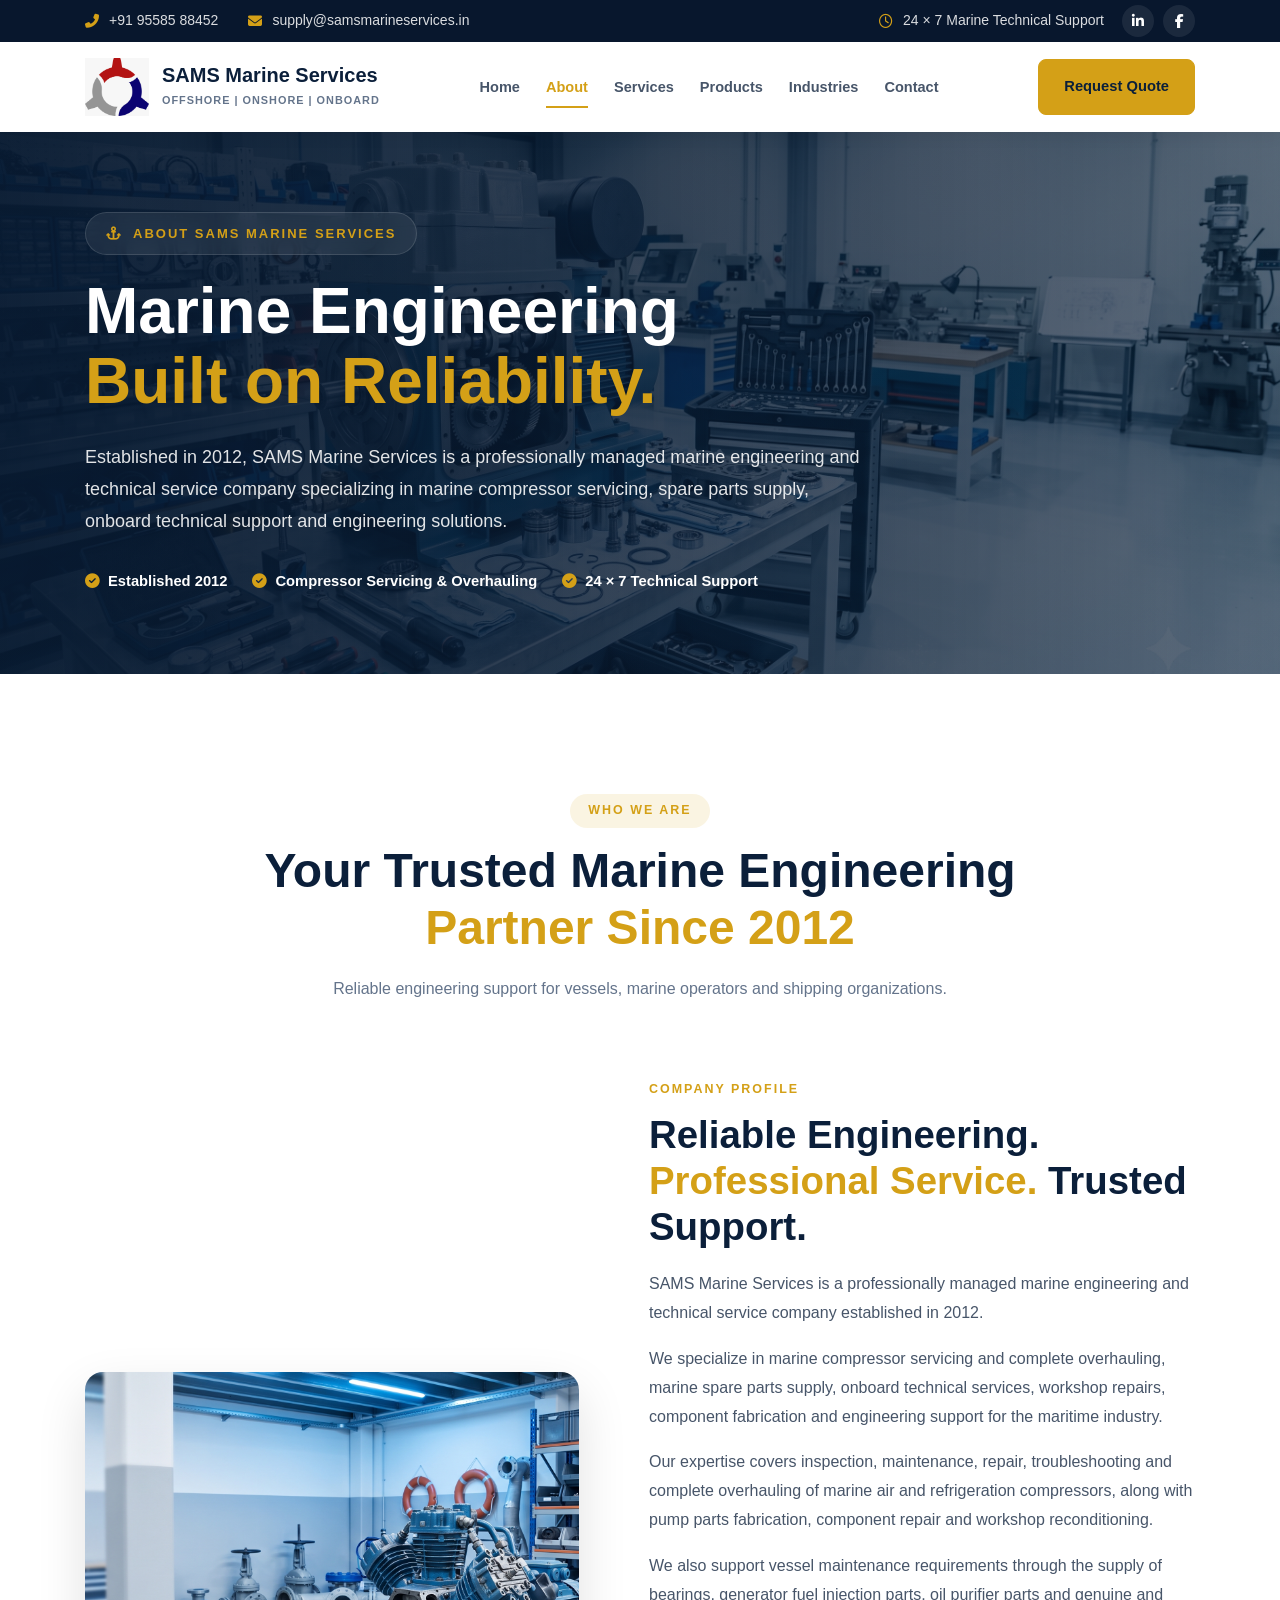
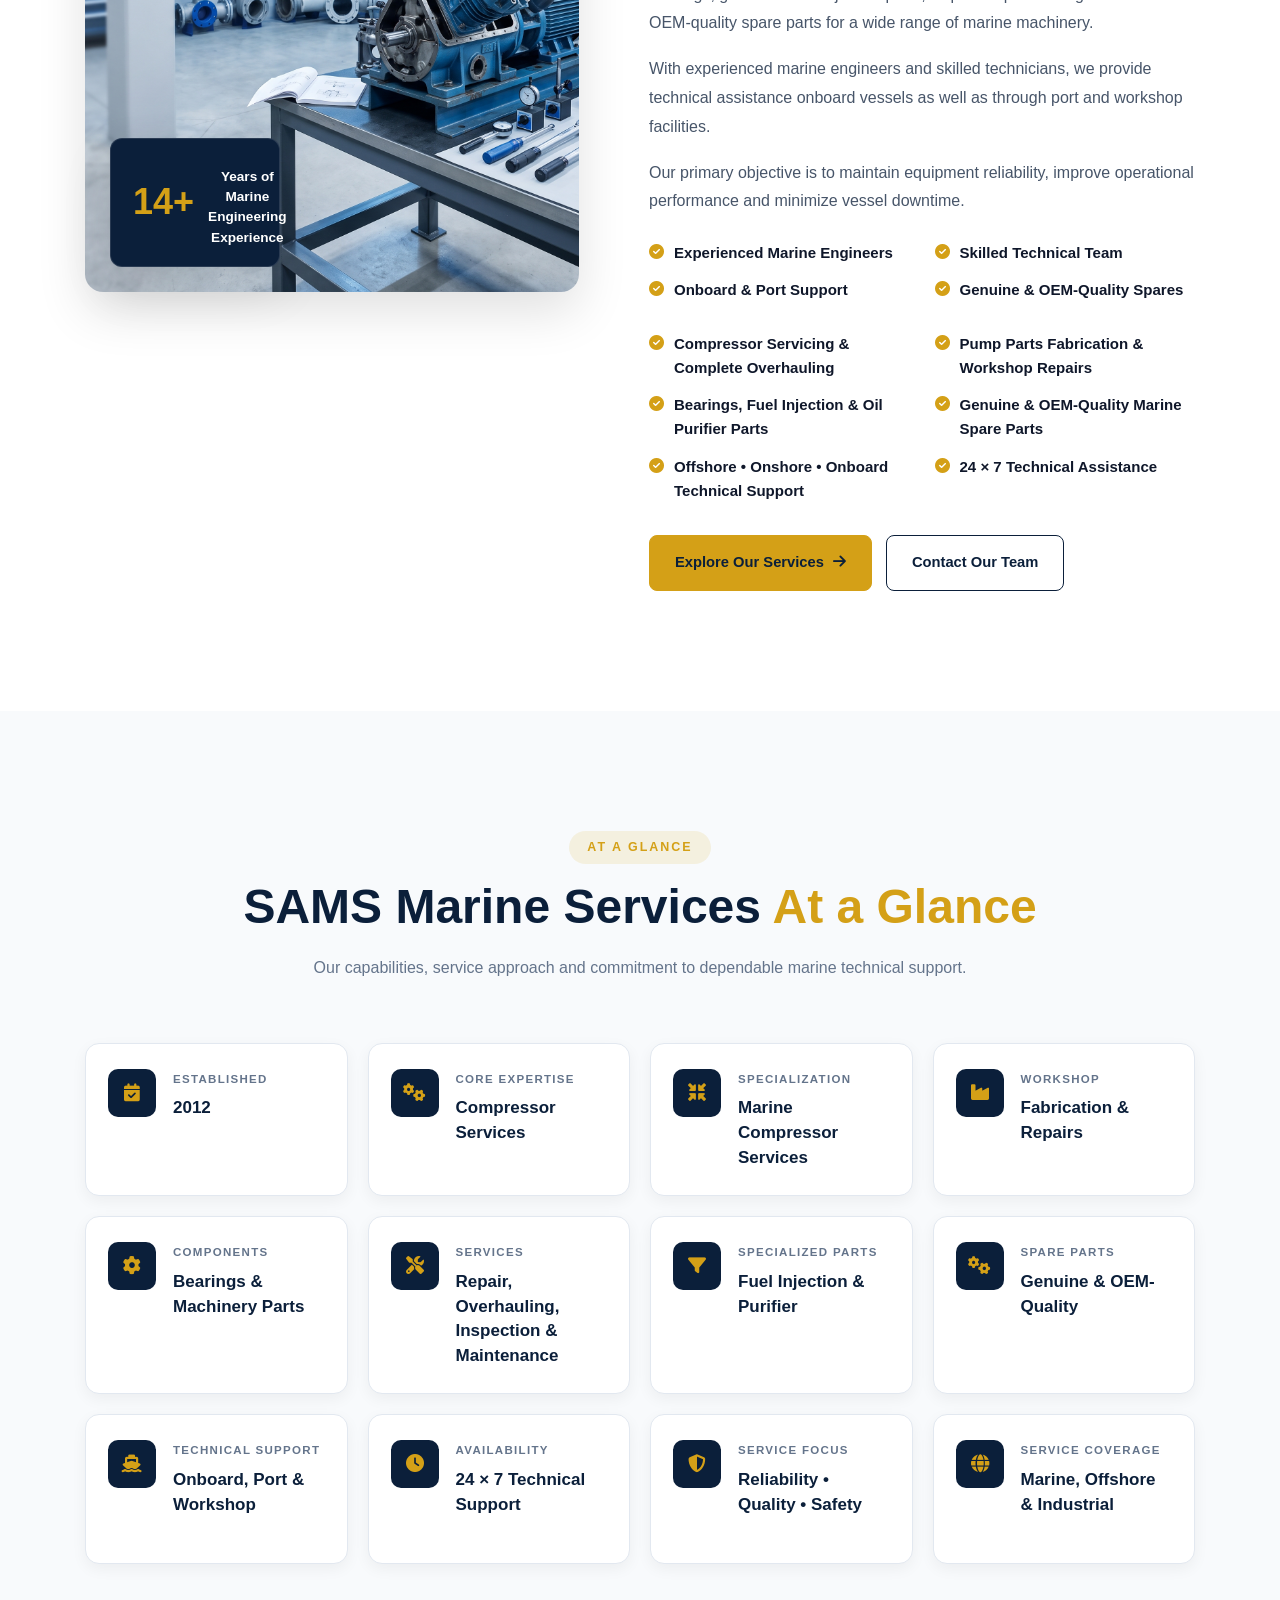
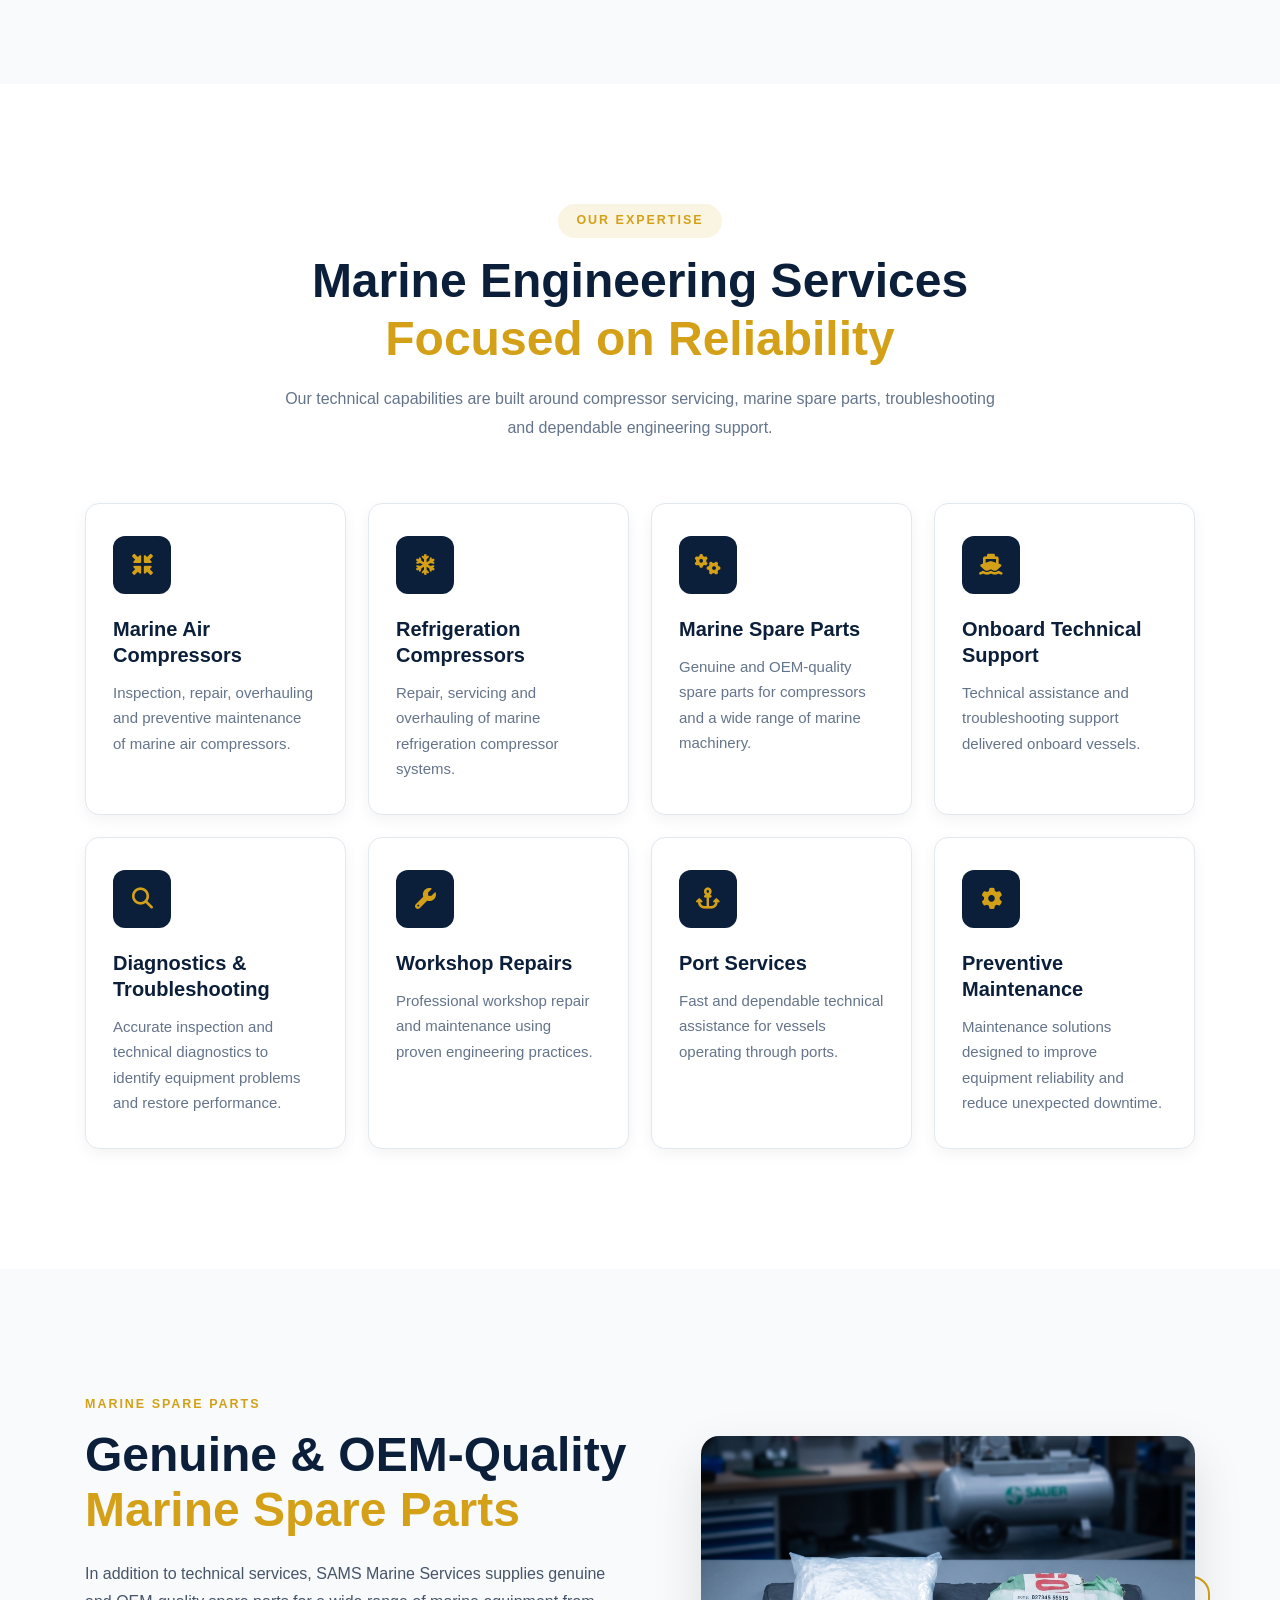
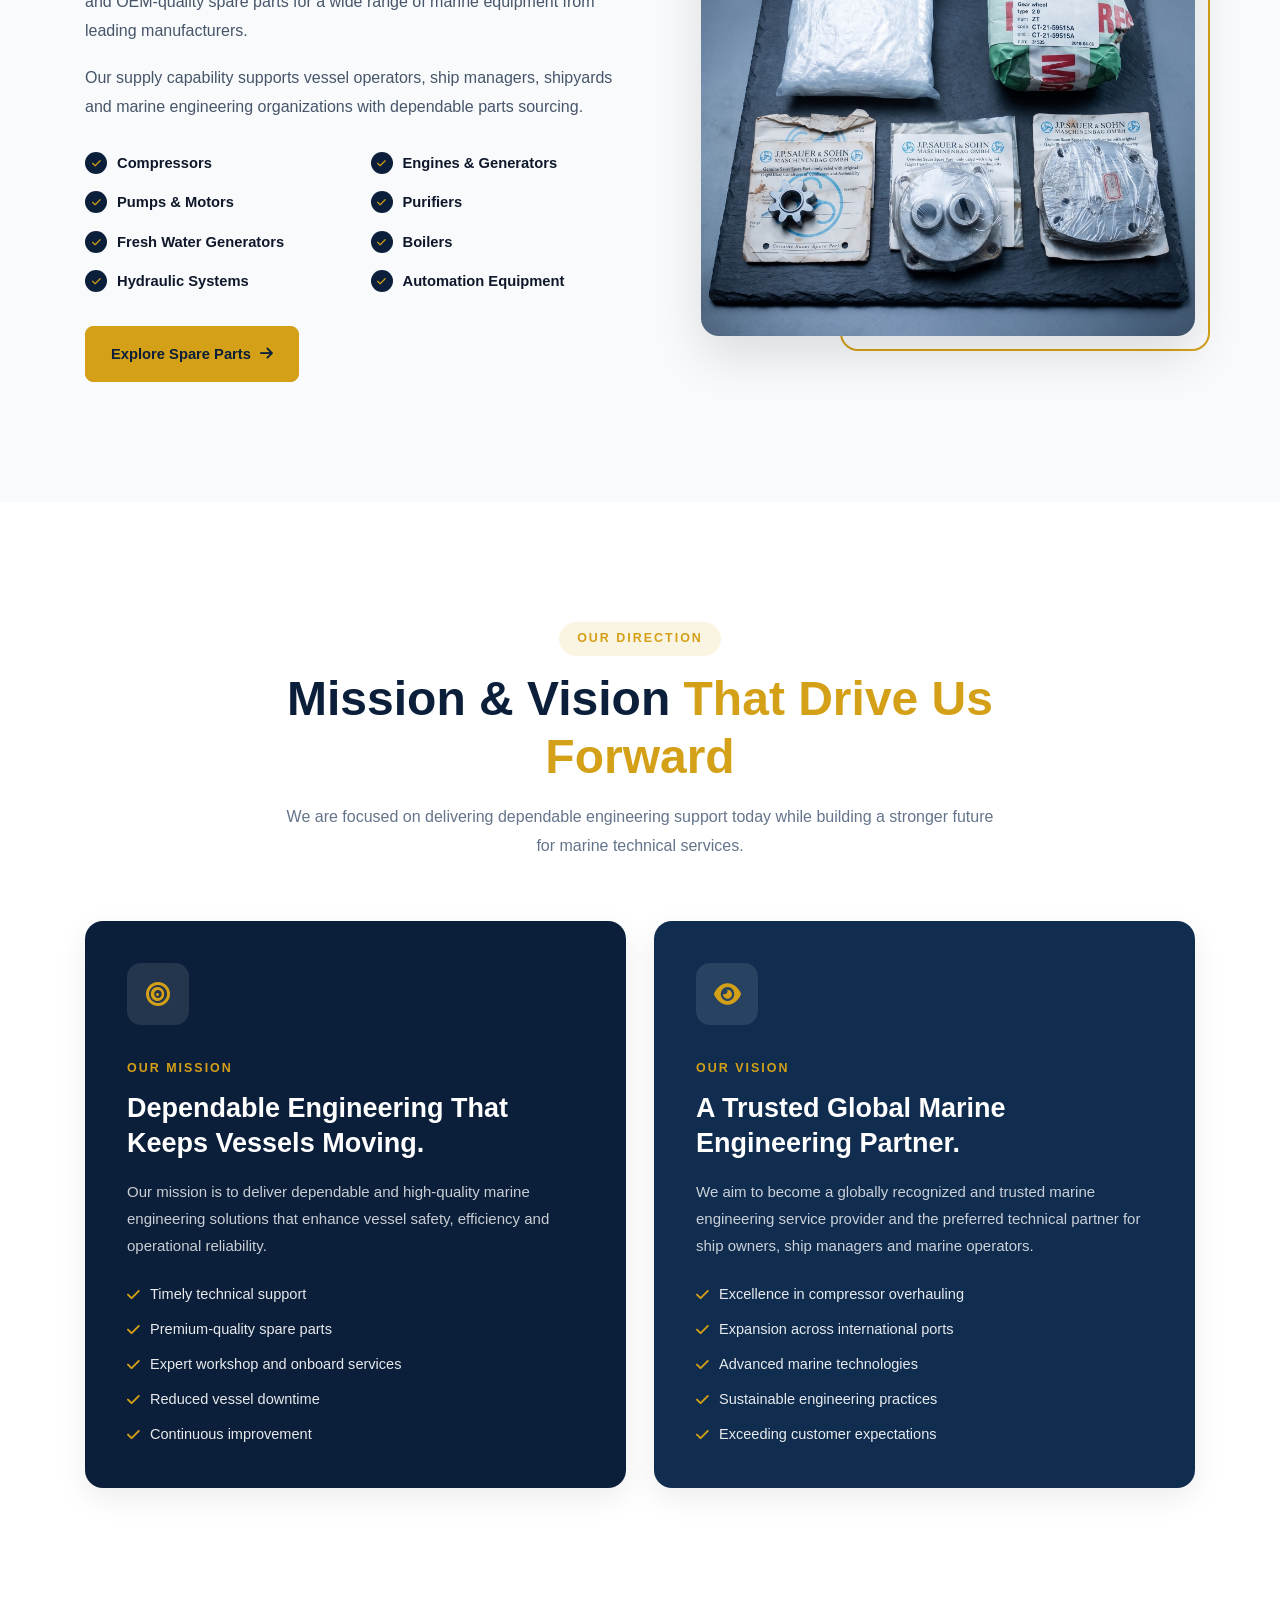
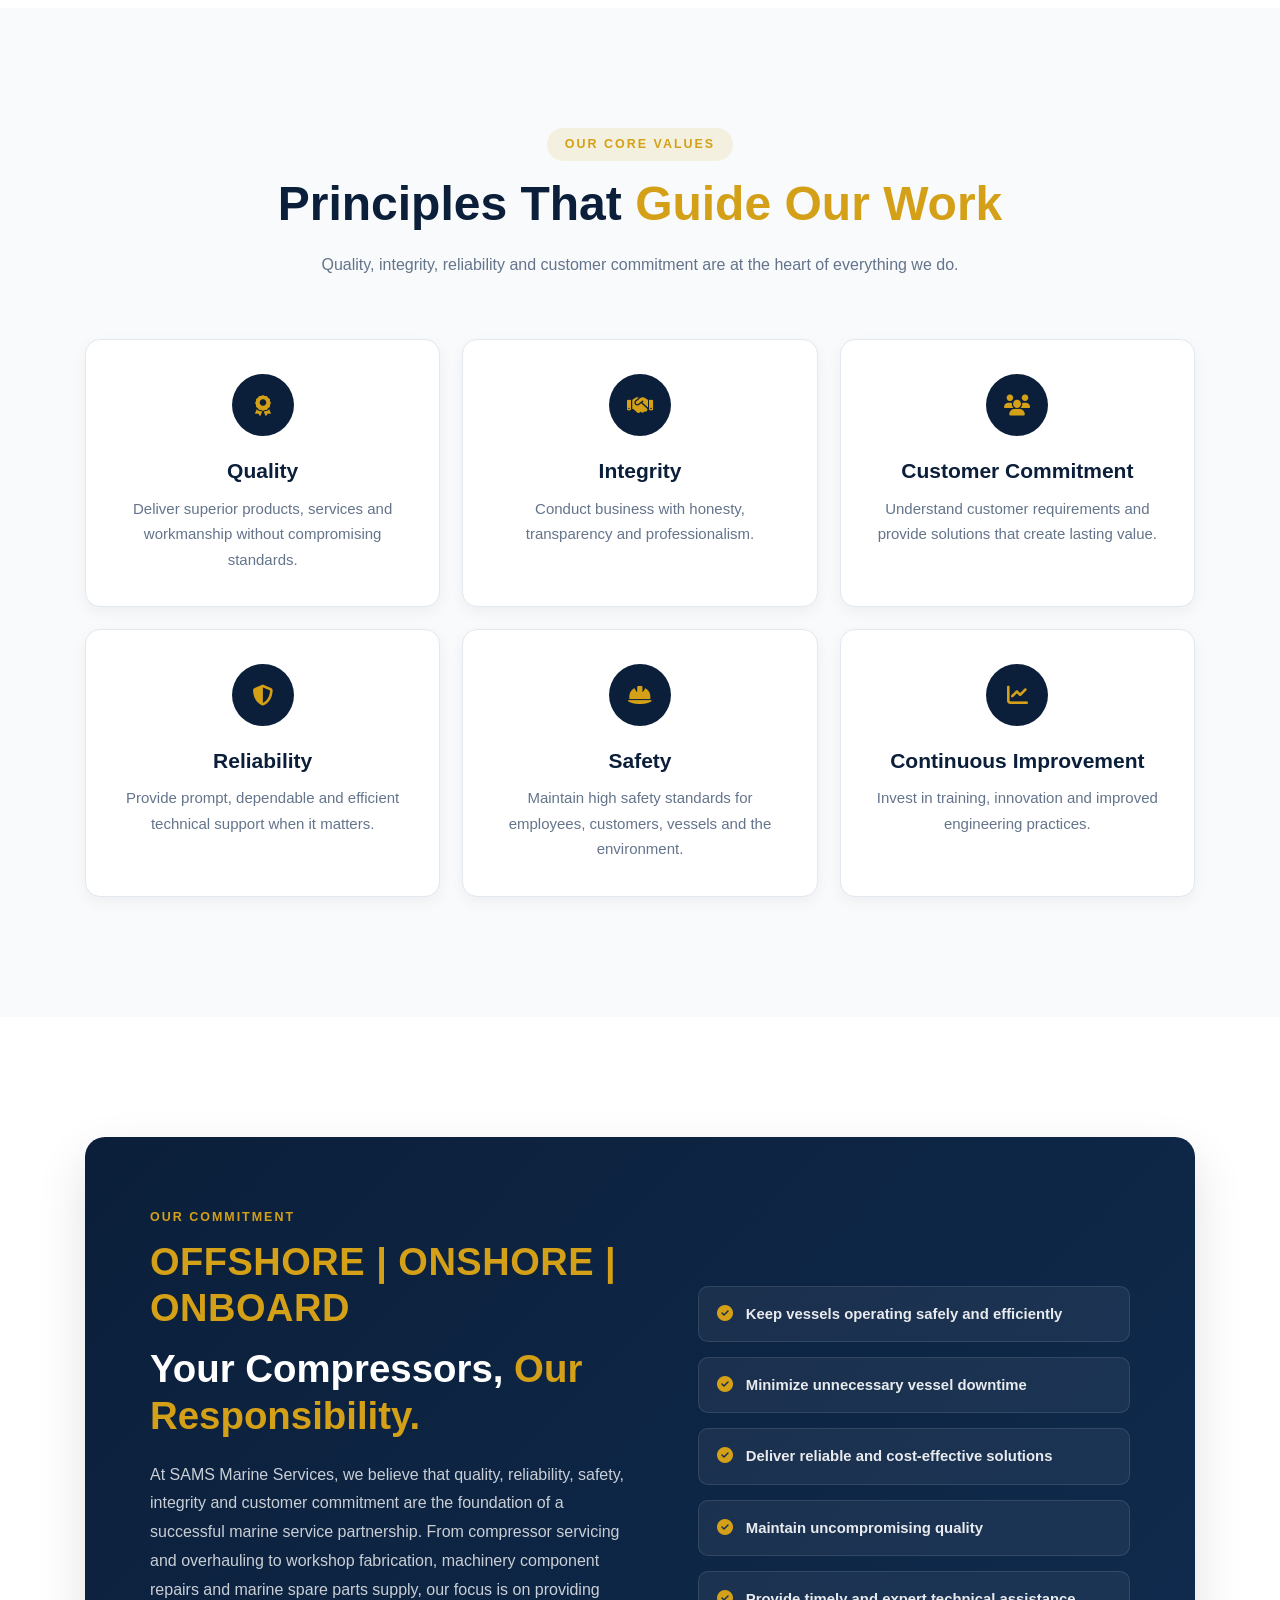
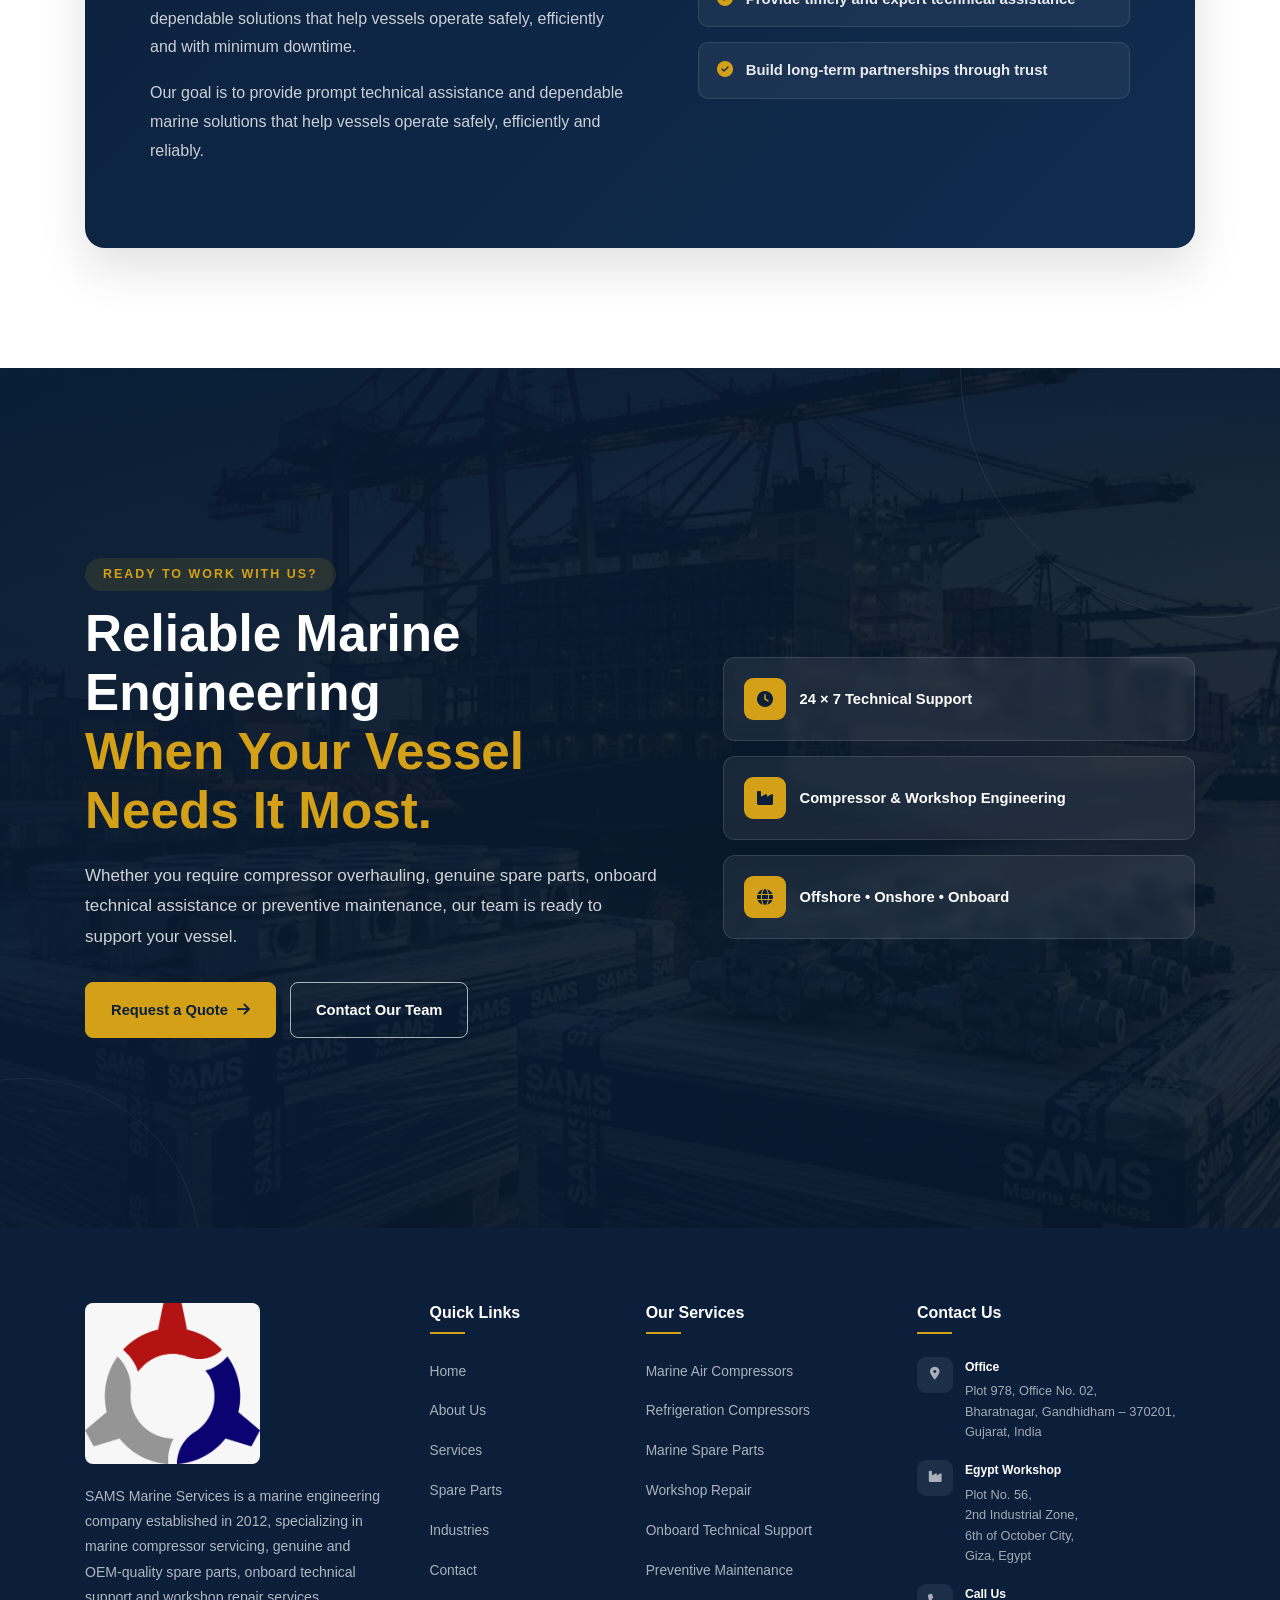
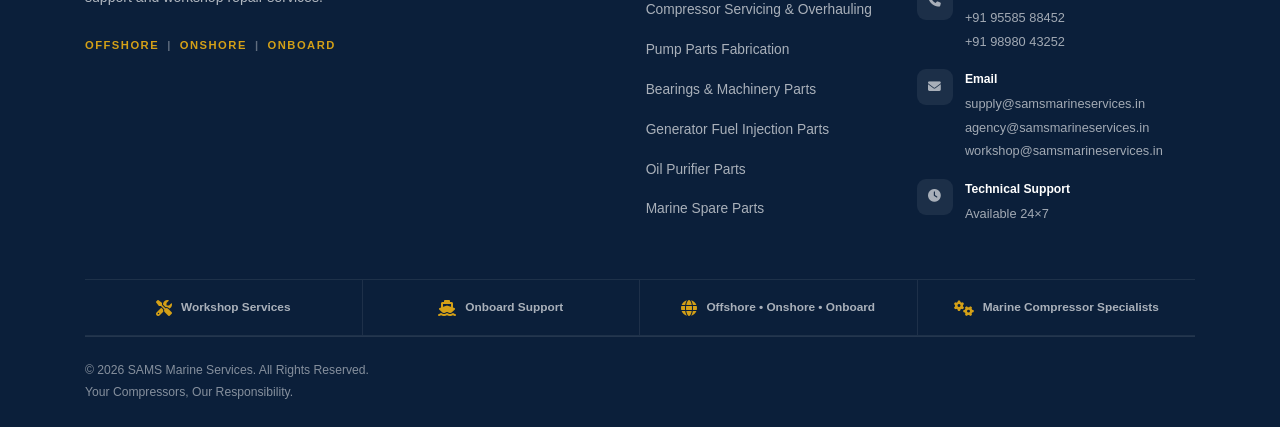
==== commit 9456a4c8: "Add contact & industries pages; new pages CSS & JS Add complete Contact and Industries pages and pag" ====
--- a/about.html
+++ b/about.html
@@ -9,29 +9,19 @@
 
     <meta charset="UTF-8">
 
-    <meta
-        name="viewport"
-        content="width=device-width, initial-scale=1.0">
-
-    <meta
-        name="robots"
-        content="index,follow">
-
-    <meta
-        name="author"
-        content="SAMS Marine Services">
-
-    <meta
-        name="description"
+    <meta name="viewport" content="width=device-width, initial-scale=1.0">
+
+    <meta name="robots" content="index,follow">
+
+    <meta name="author" content="SAMS Marine Services">
+
+    <meta name="description"
         content="Learn about SAMS Marine Services, established in 2012 and specializing in marine compressor servicing, marine spare parts supply, onboard technical services, workshop repairs and marine engineering support.">
 
-    <meta
-        name="keywords"
+    <meta name="keywords"
         content="SAMS Marine Services, marine engineering, marine compressor service, marine compressor repair, compressor overhauling, marine spare parts, onboard technical support, Gandhidham">
 
-    <meta
-        name="theme-color"
-        content="#0B1F3A">
+    <meta name="theme-color" content="#0B1F3A">
 
 
     <!-- ==================================================
@@ -47,53 +37,36 @@
          FAVICON
     ================================================== -->
 
-    <link
-        rel="icon"
-        href="assets/images/logo/LOGO.jpeg"
-        type="image/x-icon">
+    <link rel="icon" href="assets/images/logo/LOGO.jpeg" type="image/x-icon">
 
 
     <!-- ==================================================
          FONT AWESOME
     ================================================== -->
 
-    <link
-        rel="stylesheet"
-        href="https://cdnjs.cloudflare.com/ajax/libs/font-awesome/6.7.2/css/all.min.css">
+    <link rel="stylesheet" href="https://cdnjs.cloudflare.com/ajax/libs/font-awesome/6.7.2/css/all.min.css">
 
 
     <!-- ==================================================
          GLOBAL CSS
     ================================================== -->
 
-    <link
-        rel="stylesheet"
-        href="assets/css/variables.css">
-
-    <link
-        rel="stylesheet"
-        href="assets/css/components.css">
-
-    <link
-        rel="stylesheet"
-        href="assets/css/style.css">
-
-    <link
-        rel="stylesheet"
-        href="assets/css/animations.css">
-
-    <link
-        rel="stylesheet"
-        href="assets/css/responsive.css">
+    <link rel="stylesheet" href="assets/css/variables.css">
+
+    <link rel="stylesheet" href="assets/css/components.css">
+
+    <link rel="stylesheet" href="assets/css/style.css">
+
+    <link rel="stylesheet" href="assets/css/animations.css">
+
+    <link rel="stylesheet" href="assets/css/responsive.css">
 
 
     <!-- ==================================================
          ABOUT PAGE CSS
     ================================================== -->
 
-    <link
-        rel="stylesheet"
-        href="assets/css/pages/about.css">
+    <link rel="stylesheet" href="assets/css/pages/about.css">
 
 
 </head>
@@ -102,1697 +75,2187 @@
 <body>
 
 
-<!-- ==================================================
+    <!-- ==================================================
      PRELOADER
 ================================================== -->
 
-<div class="preloader">
-
-    <div class="loader"></div>
-
-</div>
-
-
-<!-- ==================================================
+    <div class="preloader">
+
+        <div class="loader"></div>
+
+    </div>
+
+
+    <!-- ==================================================
      BACK TO TOP
 ================================================== -->
 
-<a
-    href="#"
-    class="back-to-top"
-    id="backToTop"
-    aria-label="Back to top">
-
-    <i class="fas fa-arrow-up"></i>
-
-</a>
-
-
-<!-- ==================================================
+    <a href="#" class="back-to-top" id="backToTop" aria-label="Back to top">
+
+        <i class="fas fa-arrow-up"></i>
+
+    </a>
+
+
+    <!-- ==================================================
      TOP BAR
 ================================================== -->
 
-<div class="top-bar">
-
-    <div class="container">
-
-        <div class="topbar-left">
-
-            <div class="topbar-item">
-
-                <i class="fas fa-phone-alt"></i>
-
-                <a href="tel:+919558588452">
-                    +91 95585 88452
-                </a>
+    <div class="top-bar">
+
+        <div class="container">
+
+            <div class="topbar-left">
+
+                <div class="topbar-item">
+
+                    <i class="fas fa-phone-alt"></i>
+
+                    <a href="tel:+919558588452">
+                        +91 95585 88452
+                    </a>
+
+                </div>
+
+
+                <div class="topbar-item">
+
+                    <i class="fas fa-envelope"></i>
+
+                    <a href="mailto:supply@samsmarineservices.in">
+                        supply@samsmarineservices.in
+                    </a>
+
+                </div>
 
             </div>
 
 
-            <div class="topbar-item">
-
-                <i class="fas fa-envelope"></i>
-
-                <a href="mailto:supply@samsmarineservices.in">
-                    supply@samsmarineservices.in
-                </a>
+            <div class="topbar-right">
+
+                <div class="topbar-item">
+
+                    <i class="far fa-clock"></i>
+
+                    <span>
+                        24 × 7 Marine Technical Support
+                    </span>
+
+                </div>
+
+
+                <div class="topbar-social">
+
+                    <a href="#" aria-label="LinkedIn">
+
+                        <i class="fab fa-linkedin-in"></i>
+
+                    </a>
+
+                    <a href="#" aria-label="Facebook">
+
+                        <i class="fab fa-facebook-f"></i>
+
+                    </a>
+
+                </div>
 
             </div>
 
         </div>
 
-
-        <div class="topbar-right">
-
-            <div class="topbar-item">
-
-                <i class="far fa-clock"></i>
-
-                <span>
-                    24 × 7 Marine Technical Support
-                </span>
-
-            </div>
-
-
-            <div class="topbar-social">
-
-                <a
-                    href="#"
-                    aria-label="LinkedIn">
-
-                    <i class="fab fa-linkedin-in"></i>
-
-                </a>
-
-                <a
-                    href="#"
-                    aria-label="Facebook">
-
-                    <i class="fab fa-facebook-f"></i>
-
-                </a>
-
-            </div>
-
-        </div>
-
     </div>
 
-</div>
-
-
-<!-- ==================================================
+
+    <!-- ==================================================
      HEADER START
 ================================================== -->
 
-<header class="site-header">
-
-    <nav
-        class="navbar"
-        aria-label="Primary Navigation">
-
-        <div class="container">
-
-
-            <!-- BRAND -->
-
-            <div class="brand">
-
-                <a
-                    href="index.html"
-                    class="logo"
-                    aria-label="SAMS Marine Services Home">
-
-                    <img
-                        src="assets/images/logo/LOGO.jpeg"
-                        alt="SAMS Marine Services Logo">
-
-                </a>
-
-
-                <div class="brand-info">
-
-                    <h1 class="company-name">
-                        SAMS Marine Services
-                    </h1>
-
-                    <span class="company-tagline">
-                        OFFSHORE | ONSHORE | ONBOARD
-                    </span>
+    <header class="site-header">
+
+        <nav class="navbar" aria-label="Primary Navigation">
+
+            <div class="container">
+
+
+                <!-- BRAND -->
+
+                <div class="brand">
+
+                    <a href="index.html" class="logo" aria-label="SAMS Marine Services Home">
+
+                        <img src="assets/images/logo/LOGO.jpeg" alt="SAMS Marine Services Logo">
+
+                    </a>
+
+
+                    <div class="brand-info">
+
+                        <h1 class="company-name">
+                            SAMS Marine Services
+                        </h1>
+
+                        <span class="company-tagline">
+                            OFFSHORE | ONSHORE | ONBOARD
+                        </span>
+
+                    </div>
+
+                </div>
+
+
+                <!-- NAVIGATION -->
+
+                <ul class="nav-menu">
+
+                    <li class="nav-item">
+
+                        <a href="index.html" class="nav-link">
+
+                            Home
+
+                        </a>
+
+                    </li>
+
+
+                    <li class="nav-item">
+
+                        <a href="about.html" class="nav-link active">
+
+                            About
+
+                        </a>
+
+                    </li>
+
+
+                    <li class="nav-item">
+
+                        <a href="services.html" class="nav-link">
+
+                            Services
+
+                        </a>
+
+                    </li>
+
+
+                    <li class="nav-item">
+
+                        <a href="products.html" class="nav-link">
+
+                            Products
+
+                        </a>
+
+                    </li>
+
+
+                    <li class="nav-item">
+
+                        <a href="industries.html" class="nav-link">
+
+                            Industries
+
+                        </a>
+
+                    </li>
+
+
+                    <li class="nav-item">
+
+                        <a href="contact.html" class="nav-link">
+
+                            Contact
+
+                        </a>
+
+                    </li>
+
+                </ul>
+
+
+                <!-- NAV ACTIONS -->
+
+                <div class="nav-actions">
+
+                    <a href="request-quote.html" class="btn btn-primary">
+
+                        Request Quote
+
+                    </a>
+
+
+                    <button class="mobile-toggle" id="mobileToggle" type="button" aria-label="Toggle Navigation"
+                        aria-expanded="false">
+
+                        <span></span>
+                        <span></span>
+                        <span></span>
+
+                    </button>
 
                 </div>
 
             </div>
 
-
-            <!-- NAVIGATION -->
-
-            <ul class="nav-menu">
-
-                <li class="nav-item">
-
-                    <a
-                        href="index.html"
-                        class="nav-link">
-
-                        Home
-
-                    </a>
-
-                </li>
-
-
-                <li class="nav-item">
-
-                    <a
-                        href="about.html"
-                        class="nav-link active">
-
-                        About
-
-                    </a>
-
-                </li>
-
-
-                <li class="nav-item">
-
-                    <a
-                        href="services.html"
-                        class="nav-link">
-
-                        Services
-
-                    </a>
-
-                </li>
-
-
-                <li class="nav-item">
-
-                    <a
-                        href="products.html"
-                        class="nav-link">
-
-                        Products
-
-                    </a>
-
-                </li>
-
-
-                <li class="nav-item">
-
-                    <a
-                        href="industries.html"
-                        class="nav-link">
-
-                        Industries
-
-                    </a>
-
-                </li>
-
-
-                <li class="nav-item">
-
-                    <a
-                        href="contact.html"
-                        class="nav-link">
-
-                        Contact
-
-                    </a>
-
-                </li>
-
-            </ul>
-
-
-            <!-- NAV ACTIONS -->
-
-            <div class="nav-actions">
-
-                <a
-                    href="request-quote.html"
-                    class="btn btn-primary">
-
-                    Request Quote
-
-                </a>
-
-
-                <button
-                    class="mobile-toggle"
-                    id="mobileToggle"
-                    type="button"
-                    aria-label="Toggle Navigation"
-                    aria-expanded="false">
-
-                    <span></span>
-                    <span></span>
-                    <span></span>
-
-                </button>
-
-            </div>
-
-        </div>
-
-    </nav>
-
-</header>
-
-<!-- ==================================================
+        </nav>
+
+    </header>
+
+    <!-- ==================================================
      HEADER END
 ================================================== -->
 
 
-<!-- ==================================================
+    <!-- ==================================================
      ABOUT PAGE HERO
 ================================================== -->
 
-<section class="about-page-hero">
-
-    <div class="about-page-hero-overlay"></div>
-
-    <div class="container">
-
-        <div class="about-page-hero-content">
-
-            <span class="hero-tag">
-
-                <i class="fas fa-anchor"></i>
-
-                ABOUT SAMS MARINE SERVICES
-
-            </span>
-
-
-            <h1>
-
-                Marine Engineering
-                <span>Built on Reliability.</span>
-
-            </h1>
-
-
-            <p>
-
-                Established in 2012, SAMS Marine Services is a
-                professionally managed marine engineering and technical
-                service company specializing in marine compressor
-                servicing, spare parts supply, onboard technical support
-                and engineering solutions.
-
-            </p>
-
-
-            <div class="about-hero-points">
-
-                <span>
-
-                    <i class="fas fa-check-circle"></i>
-
-                    Established 2012
+    <section class="about-page-hero">
+
+        <div class="about-page-hero-overlay"></div>
+
+        <div class="container">
+
+            <div class="about-page-hero-content">
+
+                <span class="hero-tag">
+
+                    <i class="fas fa-anchor"></i>
+
+                    ABOUT SAMS MARINE SERVICES
 
                 </span>
 
 
-                <span>
-
-                    <i class="fas fa-check-circle"></i>
-
-                    Marine Compressor Specialists
-
-                </span>
-
-
-                <span>
-
-                    <i class="fas fa-check-circle"></i>
-
-                    24 × 7 Technical Support
-
-                </span>
+                <h1>
+
+                    Marine Engineering
+                    <span>Built on Reliability.</span>
+
+                </h1>
+
+
+                <p>
+
+                    Established in 2012, SAMS Marine Services is a
+                    professionally managed marine engineering and technical
+                    service company specializing in marine compressor
+                    servicing, spare parts supply, onboard technical support
+                    and engineering solutions.
+
+                </p>
+
+
+                <div class="about-hero-points">
+
+                    <span>
+
+                        <i class="fas fa-check-circle"></i>
+
+                        Established 2012
+
+                    </span>
+
+
+                    <span>
+
+                        <i class="fas fa-check-circle"></i>
+
+                        Compressor Servicing & Overhauling
+
+                    </span>
+
+
+                    <span>
+
+                        <i class="fas fa-check-circle"></i>
+
+                        24 × 7 Technical Support
+
+                    </span>
+
+                </div>
 
             </div>
 
         </div>
 
-    </div>
-
-</section>
-
-
-<!-- ==================================================
+    </section>
+
+
+    <!-- ==================================================
      WHO WE ARE
 ================================================== -->
 
-<section class="about section-padding">
-
-    <div class="container">
-
-
-        <!-- SECTION HEADER -->
-
-        <div class="section-header">
-
-            <span class="section-tag">
-                WHO WE ARE
-            </span>
-
-
-            <h2>
-
-                Your Trusted Marine Engineering
-                <span>Partner Since 2012</span>
-
-            </h2>
-
-
-            <p>
-
-                Reliable engineering support for vessels,
-                marine operators and shipping organizations.
-
-            </p>
+    <section class="about section-padding">
+
+        <div class="container">
+
+
+            <!-- SECTION HEADER -->
+
+            <div class="section-header">
+
+                <span class="section-tag">
+                    WHO WE ARE
+                </span>
+
+
+                <h2>
+
+                    Your Trusted Marine Engineering
+                    <span>Partner Since 2012</span>
+
+                </h2>
+
+
+                <p>
+
+                    Reliable engineering support for vessels,
+                    marine operators and shipping organizations.
+
+                </p>
+
+            </div>
+
+
+            <!-- ABOUT CONTENT -->
+
+            <div class="about-wrapper">
+
+
+                <!-- IMAGE -->
+
+                <div class="about-image">
+
+                    <img src="assets/images/about/about-workshop.png"
+                        alt="SAMS Marine Services Marine Engineering Workshop" loading="lazy">
+
+
+                    <div class="experience-badge">
+
+                        <span class="experience-number">
+                            14+
+                        </span>
+
+                        <span class="experience-text">
+                            Years of Marine
+                            Engineering Experience
+                        </span>
+
+                    </div>
+
+                </div>
+
+
+                <!-- CONTENT -->
+
+                <div class="about-content">
+
+                    <span class="content-tag">
+                        COMPANY PROFILE
+                    </span>
+
+
+                    <h3>
+
+                        Reliable Engineering.
+                        <span>Professional Service.</span>
+                        Trusted Support.
+
+                    </h3>
+
+
+                    <p>
+
+                        SAMS Marine Services is a professionally managed
+                        marine engineering and technical service company
+                        established in 2012.
+
+                    </p>
+
+
+                    <p>
+
+                        We specialize in marine compressor servicing and
+                        complete overhauling, marine spare parts supply,
+                        onboard technical services, workshop repairs,
+                        component fabrication and engineering support
+                        for the maritime industry.
+
+                    </p>
+
+                    <p>
+
+                        Our expertise covers inspection, maintenance,
+                        repair, troubleshooting and complete overhauling
+                        of marine air and refrigeration compressors,
+                        along with pump parts fabrication, component
+                        repair and workshop reconditioning.
+
+                    </p>
+
+                    <p>
+
+                        We also support vessel maintenance requirements
+                        through the supply of bearings, generator fuel
+                        injection parts, oil purifier parts and genuine
+                        and OEM-quality spare parts for a wide range
+                        of marine machinery.
+
+                    </p>
+
+                    <p>
+
+                        With experienced marine engineers and skilled
+                        technicians, we provide technical assistance
+                        onboard vessels as well as through port and
+                        workshop facilities.
+
+                    </p>
+
+
+                    <p>
+
+                        Our primary objective is to maintain equipment
+                        reliability, improve operational performance and
+                        minimize vessel downtime.
+
+                    </p>
+
+
+                    <div class="about-list">
+
+
+                        <div class="about-item">
+
+                            <i class="fas fa-check-circle"></i>
+
+                            <span>
+                                Experienced Marine Engineers
+                            </span>
+
+                        </div>
+
+
+                        <div class="about-item">
+
+                            <i class="fas fa-check-circle"></i>
+
+                            <span>
+                                Skilled Technical Team
+                            </span>
+
+                        </div>
+
+
+                        <div class="about-item">
+
+                            <i class="fas fa-check-circle"></i>
+
+                            <span>
+                                Onboard & Port Support
+                            </span>
+
+                        </div>
+
+
+                        <div class="about-item">
+
+                            <i class="fas fa-check-circle"></i>
+
+                            <span>
+                                Genuine & OEM-Quality Spares
+                            </span>
+
+                        </div>
+
+
+                    </div>
+                    <div class="about-list">
+
+                        <div class="about-item">
+
+                            <i class="fas fa-check-circle"></i>
+
+                            <span>
+                                Compressor Servicing & Complete Overhauling
+                            </span>
+
+                        </div>
+
+
+                        <div class="about-item">
+
+                            <i class="fas fa-check-circle"></i>
+
+                            <span>
+                                Pump Parts Fabrication & Workshop Repairs
+                            </span>
+
+                        </div>
+
+
+                        <div class="about-item">
+
+                            <i class="fas fa-check-circle"></i>
+
+                            <span>
+                                Bearings, Fuel Injection & Oil Purifier Parts
+                            </span>
+
+                        </div>
+
+
+                        <div class="about-item">
+
+                            <i class="fas fa-check-circle"></i>
+
+                            <span>
+                                Genuine & OEM-Quality Marine Spare Parts
+                            </span>
+
+                        </div>
+
+
+                        <div class="about-item">
+
+                            <i class="fas fa-check-circle"></i>
+
+                            <span>
+                                Offshore • Onshore • Onboard Technical Support
+                            </span>
+
+                        </div>
+
+
+                        <div class="about-item">
+
+                            <i class="fas fa-check-circle"></i>
+
+                            <span>
+                                24 × 7 Technical Assistance
+                            </span>
+
+                        </div>
+
+                    </div>
+
+                    <div class="about-buttons">
+
+                        <a href="services.html" class="btn btn-primary">
+
+                            Explore Our Services
+
+                            <i class="fas fa-arrow-right"></i>
+
+                        </a>
+
+
+                        <a href="contact.html" class="btn btn-outline">
+
+                            Contact Our Team
+
+                        </a>
+
+                    </div>
+
+                </div>
+
+            </div>
 
         </div>
 
-
-        <!-- ABOUT CONTENT -->
-
-        <div class="about-wrapper">
-
-
-            <!-- IMAGE -->
-
-            <div class="about-image">
-
-                <img
-                    src="assets/images/about/about-workshop.png"
-                    alt="SAMS Marine Services Marine Engineering Workshop"
-                    loading="lazy">
-
-
-                <div class="experience-badge">
-
-                    <span class="experience-number">
-                        14+
-                    </span>
-
-                    <span class="experience-text">
-                        Years of Marine
-                        Engineering Experience
-                    </span>
-
-                </div>
-
-            </div>
-
-
-            <!-- CONTENT -->
-
-            <div class="about-content">
-
-                <span class="content-tag">
-                    COMPANY PROFILE
-                </span>
-
-
-                <h3>
-
-                    Reliable Engineering.
-                    <span>Professional Service.</span>
-                    Trusted Support.
-
-                </h3>
-
-
-                <p>
-
-                    SAMS Marine Services is a professionally managed
-                    marine engineering and technical service company
-                    established in 2012.
-
-                </p>
-
-
-                <p>
-
-                    We specialize in marine compressor servicing,
-                    marine spare parts supply, onboard technical
-                    services and engineering support for the maritime
-                    industry.
-
-                </p>
-
-
-                <p>
-
-                    Our expertise covers inspection, maintenance,
-                    repair, troubleshooting and complete overhauling
-                    of marine air compressors, refrigeration compressors
-                    and related machinery.
-
-                </p>
-
-
-                <p>
-
-                    With experienced marine engineers and skilled
-                    technicians, we provide technical assistance
-                    onboard vessels as well as through port and
-                    workshop facilities.
-
-                </p>
-
-
-                <p>
-
-                    Our primary objective is to maintain equipment
-                    reliability, improve operational performance and
-                    minimize vessel downtime.
-
-                </p>
-
-
-                <div class="about-list">
-
-
-                    <div class="about-item">
-
-                        <i class="fas fa-check-circle"></i>
-
-                        <span>
-                            Experienced Marine Engineers
-                        </span>
-
-                    </div>
-
-
-                    <div class="about-item">
-
-                        <i class="fas fa-check-circle"></i>
-
-                        <span>
-                            Skilled Technical Team
-                        </span>
-
-                    </div>
-
-
-                    <div class="about-item">
-
-                        <i class="fas fa-check-circle"></i>
-
-                        <span>
-                            Onboard & Port Support
-                        </span>
-
-                    </div>
-
-
-                    <div class="about-item">
-
-                        <i class="fas fa-check-circle"></i>
-
-                        <span>
-                            Genuine & OEM-Quality Spares
-                        </span>
-
-                    </div>
-
-
-                </div>
-
-
-                <div class="about-buttons">
-
-                    <a
-                        href="services.html"
-                        class="btn btn-primary">
-
-                        Explore Our Services
-
-                        <i class="fas fa-arrow-right"></i>
-
-                    </a>
-
-
-                    <a
-                        href="contact.html"
-                        class="btn btn-outline">
-
-                        Contact Our Team
-
-                    </a>
-
-                </div>
-
-            </div>
-
-        </div>
-
-    </div>
-
-</section>
-
-
-<!-- ==================================================
+    </section>
+
+
+    <!-- ==================================================
      AT A GLANCE
 ================================================== -->
 
-<section class="about-glance section-padding">
-
-    <div class="container">
-
-
-        <div class="section-header">
-
-            <span class="section-tag">
-                AT A GLANCE
-            </span>
-
-
-            <h2>
-
-                SAMS Marine Services
-                <span>At a Glance</span>
-
-            </h2>
-
-
-            <p>
-
-                Our capabilities, service approach and commitment
-                to dependable marine technical support.
-
-            </p>
+    <section class="about-glance section-padding">
+
+        <div class="container">
+
+
+            <div class="section-header">
+
+                <span class="section-tag">
+                    AT A GLANCE
+                </span>
+
+
+                <h2>
+
+                    SAMS Marine Services
+                    <span>At a Glance</span>
+
+                </h2>
+
+
+                <p>
+
+                    Our capabilities, service approach and commitment
+                    to dependable marine technical support.
+
+                </p>
+
+            </div>
+
+
+            <div class="glance-grid">
+
+
+
+                <div class="glance-card">
+                    <div class="glance-icon">
+                        <i class="fas fa-calendar-check"></i>
+                    </div>
+
+                    <div>
+
+                        <span class="glance-label">
+                            Established
+                        </span>
+
+                        <h3>
+                            2012
+                        </h3>
+
+                    </div>
+
+                </div>
+
+                <div class="glance-card">
+
+                    <div class="glance-icon">
+                        <i class="fas fa-cogs"></i>
+                    </div>
+
+                    <div>
+
+                        <span class="glance-label">
+                            Core Expertise
+                        </span>
+
+                        <h3>
+                            Compressor Services
+                        </h3>
+
+                    </div>
+
+                </div>
+
+                <div class="glance-card">
+
+                    <div class="glance-icon">
+
+                        <i class="fas fa-compress-arrows-alt"></i>
+
+                    </div>
+
+                    <div>
+
+                        <span class="glance-label">
+                            Specialization
+                        </span>
+
+                        <h3>
+                            Marine Compressor Services
+                        </h3>
+
+                    </div>
+
+                </div>
+
+                <div class="glance-card">
+
+                    <div class="glance-icon">
+                        <i class="fas fa-industry"></i>
+                    </div>
+
+                    <div>
+
+                        <span class="glance-label">
+                            Workshop
+                        </span>
+
+                        <h3>
+                            Fabrication & Repairs
+                        </h3>
+
+                    </div>
+
+                </div>
+
+                <div class="glance-card">
+
+                    <div class="glance-icon">
+                        <i class="fas fa-cog"></i>
+                    </div>
+
+                    <div>
+
+                        <span class="glance-label">
+                            Components
+                        </span>
+
+                        <h3>
+                            Bearings & Machinery Parts
+                        </h3>
+
+                    </div>
+
+                </div>
+
+                <div class="glance-card">
+
+                    <div class="glance-icon">
+
+                        <i class="fas fa-tools"></i>
+
+                    </div>
+
+                    <div>
+
+                        <span class="glance-label">
+                            Services
+                        </span>
+
+                        <h3>
+                            Repair, Overhauling, Inspection & Maintenance
+                        </h3>
+
+                    </div>
+
+                </div>
+
+                <div class="glance-card">
+
+                    <div class="glance-icon">
+                        <i class="fas fa-filter"></i>
+                    </div>
+
+                    <div>
+
+                        <span class="glance-label">
+                            Specialized Parts
+                        </span>
+
+                        <h3>
+                            Fuel Injection & Purifier
+                        </h3>
+
+                    </div>
+
+                </div>
+
+                <div class="glance-card">
+
+                    <div class="glance-icon">
+
+                        <i class="fas fa-cogs"></i>
+
+                    </div>
+
+                    <div>
+
+                        <span class="glance-label">
+                            Spare Parts
+                        </span>
+
+                        <h3>
+                            Genuine & OEM-Quality
+                        </h3>
+
+                    </div>
+
+                </div>
+
+
+                <div class="glance-card">
+
+                    <div class="glance-icon">
+
+                        <i class="fas fa-ship"></i>
+
+                    </div>
+
+                    <div>
+
+                        <span class="glance-label">
+                            Technical Support
+                        </span>
+
+                        <h3>
+                            Onboard, Port & Workshop
+                        </h3>
+
+                    </div>
+
+                </div>
+
+
+                <div class="glance-card">
+
+                    <div class="glance-icon">
+
+                        <i class="fas fa-clock"></i>
+
+                    </div>
+
+                    <div>
+
+                        <span class="glance-label">
+                            Availability
+                        </span>
+
+                        <h3>
+                            24 × 7 Technical Support
+                        </h3>
+
+                    </div>
+
+                </div>
+
+
+                <div class="glance-card">
+
+                    <div class="glance-icon">
+
+                        <i class="fas fa-shield-alt"></i>
+
+                    </div>
+
+                    <div>
+
+                        <span class="glance-label">
+                            Service Focus
+                        </span>
+
+                        <h3>
+                            Reliability • Quality • Safety
+                        </h3>
+
+                    </div>
+
+                </div>
+
+
+                <div class="glance-card">
+
+                    <div class="glance-icon">
+
+                        <i class="fas fa-globe"></i>
+
+                    </div>
+
+                    <div>
+
+                        <span class="glance-label">
+                            Service Coverage
+                        </span>
+
+                        <h3>
+                            Marine, Offshore & Industrial
+                        </h3>
+
+                    </div>
+
+                </div>
+
+            </div>
 
         </div>
 
-
-        <div class="glance-grid">
-
-
-            <div class="glance-card">
-
-                <div class="glance-icon">
-
-                    <i class="fas fa-calendar-check"></i>
-
-                </div>
-
-                <div>
-
-                    <span class="glance-label">
-                        Established
-                    </span>
-
-                    <h3>
-                        2012
-                    </h3>
-
-                </div>
-
-            </div>
-
-
-            <div class="glance-card">
-
-                <div class="glance-icon">
-
-                    <i class="fas fa-compress-arrows-alt"></i>
-
-                </div>
-
-                <div>
-
-                    <span class="glance-label">
-                        Specialization
-                    </span>
-
-                    <h3>
-                        Marine Compressor Services
-                    </h3>
-
-                </div>
-
-            </div>
-
-
-            <div class="glance-card">
-
-                <div class="glance-icon">
-
-                    <i class="fas fa-tools"></i>
-
-                </div>
-
-                <div>
-
-                    <span class="glance-label">
-                        Services
-                    </span>
-
-                    <h3>
-                        Repair, Overhauling, Inspection & Maintenance
-                    </h3>
-
-                </div>
-
-            </div>
-
-
-            <div class="glance-card">
-
-                <div class="glance-icon">
-
-                    <i class="fas fa-cogs"></i>
-
-                </div>
-
-                <div>
-
-                    <span class="glance-label">
-                        Spare Parts
-                    </span>
-
-                    <h3>
-                        Genuine & OEM-Quality
-                    </h3>
-
-                </div>
-
-            </div>
-
-
-            <div class="glance-card">
-
-                <div class="glance-icon">
-
-                    <i class="fas fa-ship"></i>
-
-                </div>
-
-                <div>
-
-                    <span class="glance-label">
-                        Technical Support
-                    </span>
-
-                    <h3>
-                        Onboard, Port & Workshop
-                    </h3>
-
-                </div>
-
-            </div>
-
-
-            <div class="glance-card">
-
-                <div class="glance-icon">
-
-                    <i class="fas fa-clock"></i>
-
-                </div>
-
-                <div>
-
-                    <span class="glance-label">
-                        Availability
-                    </span>
-
-                    <h3>
-                        24 × 7 Technical Support
-                    </h3>
-
-                </div>
-
-            </div>
-
-
-            <div class="glance-card">
-
-                <div class="glance-icon">
-
-                    <i class="fas fa-shield-alt"></i>
-
-                </div>
-
-                <div>
-
-                    <span class="glance-label">
-                        Service Focus
-                    </span>
-
-                    <h3>
-                        Reliability • Quality • Safety
-                    </h3>
-
-                </div>
-
-            </div>
-
-
-            <div class="glance-card">
-
-                <div class="glance-icon">
-
-                    <i class="fas fa-globe"></i>
-
-                </div>
-
-                <div>
-
-                    <span class="glance-label">
-                        Service Coverage
-                    </span>
-
-                    <h3>
-                        Marine, Offshore & Industrial
-                    </h3>
-
-                </div>
-
-            </div>
-
-        </div>
-
-    </div>
-
-</section>
-
-
-<!-- ==================================================
+    </section>
+
+
+    <!-- ==================================================
      OUR EXPERTISE
 ================================================== -->
 
-<section class="about-expertise section-padding">
-
-    <div class="container">
-
-
-        <div class="section-header">
-
-            <span class="section-tag">
-                OUR EXPERTISE
-            </span>
-
-
-            <h2>
-
-                Marine Engineering Services
-                <span>Focused on Reliability</span>
-
-            </h2>
-
-
-            <p>
-
-                Our technical capabilities are built around
-                compressor servicing, marine spare parts,
-                troubleshooting and dependable engineering support.
-
-            </p>
+    <section class="about-expertise section-padding">
+
+        <div class="container">
+
+
+            <div class="section-header">
+
+                <span class="section-tag">
+                    OUR EXPERTISE
+                </span>
+
+
+                <h2>
+
+                    Marine Engineering Services
+                    <span>Focused on Reliability</span>
+
+                </h2>
+
+
+                <p>
+
+                    Our technical capabilities are built around
+                    compressor servicing, marine spare parts,
+                    troubleshooting and dependable engineering support.
+
+                </p>
+
+            </div>
+
+
+            <div class="expertise-grid">
+
+
+                <div class="expertise-card">
+
+                    <div class="expertise-icon">
+
+                        <i class="fas fa-compress-arrows-alt"></i>
+
+                    </div>
+
+                    <h3>
+                        Marine Air Compressors
+                    </h3>
+
+                    <p>
+
+                        Inspection, repair, overhauling and preventive
+                        maintenance of marine air compressors.
+
+                    </p>
+
+                </div>
+
+
+                <div class="expertise-card">
+
+                    <div class="expertise-icon">
+
+                        <i class="fas fa-snowflake"></i>
+
+                    </div>
+
+                    <h3>
+                        Refrigeration Compressors
+                    </h3>
+
+                    <p>
+
+                        Repair, servicing and overhauling of marine
+                        refrigeration compressor systems.
+
+                    </p>
+
+                </div>
+
+
+                <div class="expertise-card">
+
+                    <div class="expertise-icon">
+
+                        <i class="fas fa-cogs"></i>
+
+                    </div>
+
+                    <h3>
+                        Marine Spare Parts
+                    </h3>
+
+                    <p>
+
+                        Genuine and OEM-quality spare parts for compressors
+                        and a wide range of marine machinery.
+
+                    </p>
+
+                </div>
+
+
+                <div class="expertise-card">
+
+                    <div class="expertise-icon">
+
+                        <i class="fas fa-ship"></i>
+
+                    </div>
+
+                    <h3>
+                        Onboard Technical Support
+                    </h3>
+
+                    <p>
+
+                        Technical assistance and troubleshooting support
+                        delivered onboard vessels.
+
+                    </p>
+
+                </div>
+
+
+                <div class="expertise-card">
+
+                    <div class="expertise-icon">
+
+                        <i class="fas fa-search"></i>
+
+                    </div>
+
+                    <h3>
+                        Diagnostics & Troubleshooting
+                    </h3>
+
+                    <p>
+
+                        Accurate inspection and technical diagnostics
+                        to identify equipment problems and restore performance.
+
+                    </p>
+
+                </div>
+
+
+                <div class="expertise-card">
+
+                    <div class="expertise-icon">
+
+                        <i class="fas fa-wrench"></i>
+
+                    </div>
+
+                    <h3>
+                        Workshop Repairs
+                    </h3>
+
+                    <p>
+
+                        Professional workshop repair and maintenance
+                        using proven engineering practices.
+
+                    </p>
+
+                </div>
+
+
+                <div class="expertise-card">
+
+                    <div class="expertise-icon">
+
+                        <i class="fas fa-anchor"></i>
+
+                    </div>
+
+                    <h3>
+                        Port Services
+                    </h3>
+
+                    <p>
+
+                        Fast and dependable technical assistance for
+                        vessels operating through ports.
+
+                    </p>
+
+                </div>
+
+
+                <div class="expertise-card">
+
+                    <div class="expertise-icon">
+
+                        <i class="fas fa-cog"></i>
+
+                    </div>
+
+                    <h3>
+                        Preventive Maintenance
+                    </h3>
+
+                    <p>
+
+                        Maintenance solutions designed to improve equipment
+                        reliability and reduce unexpected downtime.
+
+                    </p>
+
+                </div>
+
+            </div>
 
         </div>
 
-
-        <div class="expertise-grid">
-
-
-            <div class="expertise-card">
-
-                <div class="expertise-icon">
-
-                    <i class="fas fa-compress-arrows-alt"></i>
-
-                </div>
-
-                <h3>
-                    Marine Air Compressors
-                </h3>
-
-                <p>
-
-                    Inspection, repair, overhauling and preventive
-                    maintenance of marine air compressors.
-
-                </p>
-
-            </div>
-
-
-            <div class="expertise-card">
-
-                <div class="expertise-icon">
-
-                    <i class="fas fa-snowflake"></i>
-
-                </div>
-
-                <h3>
-                    Refrigeration Compressors
-                </h3>
-
-                <p>
-
-                    Repair, servicing and overhauling of marine
-                    refrigeration compressor systems.
-
-                </p>
-
-            </div>
-
-
-            <div class="expertise-card">
-
-                <div class="expertise-icon">
-
-                    <i class="fas fa-cogs"></i>
-
-                </div>
-
-                <h3>
-                    Marine Spare Parts
-                </h3>
-
-                <p>
-
-                    Genuine and OEM-quality spare parts for compressors
-                    and a wide range of marine machinery.
-
-                </p>
-
-            </div>
-
-
-            <div class="expertise-card">
-
-                <div class="expertise-icon">
-
-                    <i class="fas fa-ship"></i>
-
-                </div>
-
-                <h3>
-                    Onboard Technical Support
-                </h3>
-
-                <p>
-
-                    Technical assistance and troubleshooting support
-                    delivered onboard vessels.
-
-                </p>
-
-            </div>
-
-
-            <div class="expertise-card">
-
-                <div class="expertise-icon">
-
-                    <i class="fas fa-search"></i>
-
-                </div>
-
-                <h3>
-                    Diagnostics & Troubleshooting
-                </h3>
-
-                <p>
-
-                    Accurate inspection and technical diagnostics
-                    to identify equipment problems and restore performance.
-
-                </p>
-
-            </div>
-
-
-            <div class="expertise-card">
-
-                <div class="expertise-icon">
-
-                    <i class="fas fa-wrench"></i>
-
-                </div>
-
-                <h3>
-                    Workshop Repairs
-                </h3>
-
-                <p>
-
-                    Professional workshop repair and maintenance
-                    using proven engineering practices.
-
-                </p>
-
-            </div>
-
-
-            <div class="expertise-card">
-
-                <div class="expertise-icon">
-
-                    <i class="fas fa-anchor"></i>
-
-                </div>
-
-                <h3>
-                    Port Services
-                </h3>
-
-                <p>
-
-                    Fast and dependable technical assistance for
-                    vessels operating through ports.
-
-                </p>
-
-            </div>
-
-
-            <div class="expertise-card">
-
-                <div class="expertise-icon">
-
-                    <i class="fas fa-cog"></i>
-
-                </div>
-
-                <h3>
-                    Preventive Maintenance
-                </h3>
-
-                <p>
-
-                    Maintenance solutions designed to improve equipment
-                    reliability and reduce unexpected downtime.
-
-                </p>
-
-            </div>
-
-        </div>
-
-    </div>
-
-</section>
-
-
-<!-- ==================================================
+    </section>
+
+
+    <!-- ==================================================
      MARINE SPARE PARTS
 ================================================== -->
 
-<section class="parts-capability section-padding">
-
-    <div class="container">
-
-        <div class="parts-wrapper">
-
-
-            <div class="parts-content">
-
-                <span class="content-tag">
-                    MARINE SPARE PARTS
-                </span>
-
-
-                <h2>
-
-                    Genuine & OEM-Quality
-                    <span>Marine Spare Parts</span>
-
-                </h2>
-
-
-                <p>
-
-                    In addition to technical services, SAMS Marine Services
-                    supplies genuine and OEM-quality spare parts for a wide
-                    range of marine equipment from leading manufacturers.
-
-                </p>
-
-
-                <p>
-
-                    Our supply capability supports vessel operators,
-                    ship managers, shipyards and marine engineering
-                    organizations with dependable parts sourcing.
-
-                </p>
-
-
-                <div class="parts-list">
-
-
-                    <span>
-                        <i class="fas fa-check"></i>
-                        Compressors
+    <section class="parts-capability section-padding">
+
+        <div class="container">
+
+            <div class="parts-wrapper">
+
+
+                <div class="parts-content">
+
+                    <span class="content-tag">
+                        MARINE SPARE PARTS
                     </span>
 
 
-                    <span>
-                        <i class="fas fa-check"></i>
-                        Engines & Generators
-                    </span>
-
-
-                    <span>
-                        <i class="fas fa-check"></i>
-                        Pumps & Motors
-                    </span>
-
-
-                    <span>
-                        <i class="fas fa-check"></i>
-                        Purifiers
-                    </span>
-
-
-                    <span>
-                        <i class="fas fa-check"></i>
-                        Fresh Water Generators
-                    </span>
-
-
-                    <span>
-                        <i class="fas fa-check"></i>
-                        Boilers
-                    </span>
-
-
-                    <span>
-                        <i class="fas fa-check"></i>
-                        Hydraulic Systems
-                    </span>
-
-
-                    <span>
-                        <i class="fas fa-check"></i>
-                        Automation Equipment
-                    </span>
-
-
-                </div>
-
-
-                <a
-                    href="products.html"
-                    class="btn btn-primary">
-
-                    Explore Spare Parts
-
-                    <i class="fas fa-arrow-right"></i>
-
-                </a>
+                    <h2>
+
+                        Genuine & OEM-Quality
+                        <span>Marine Spare Parts</span>
+
+                    </h2>
+
+
+                    <p>
+
+                        In addition to technical services, SAMS Marine Services
+                        supplies genuine and OEM-quality spare parts for a wide
+                        range of marine equipment from leading manufacturers.
+
+                    </p>
+
+
+                    <p>
+
+                        Our supply capability supports vessel operators,
+                        ship managers, shipyards and marine engineering
+                        organizations with dependable parts sourcing.
+
+                    </p>
+
+
+                    <div class="parts-list">
+
+
+                        <span>
+                            <i class="fas fa-check"></i>
+                            Compressors
+                        </span>
+
+
+                        <span>
+                            <i class="fas fa-check"></i>
+                            Engines & Generators
+                        </span>
+
+
+                        <span>
+                            <i class="fas fa-check"></i>
+                            Pumps & Motors
+                        </span>
+
+
+                        <span>
+                            <i class="fas fa-check"></i>
+                            Purifiers
+                        </span>
+
+
+                        <span>
+                            <i class="fas fa-check"></i>
+                            Fresh Water Generators
+                        </span>
+
+
+                        <span>
+                            <i class="fas fa-check"></i>
+                            Boilers
+                        </span>
+
+
+                        <span>
+                            <i class="fas fa-check"></i>
+                            Hydraulic Systems
+                        </span>
+
+
+                        <span>
+                            <i class="fas fa-check"></i>
+                            Automation Equipment
+                        </span>
+
+
+                    </div>
+
+
+                    <a href="products.html" class="btn btn-primary">
+
+                        Explore Spare Parts
+
+                        <i class="fas fa-arrow-right"></i>
+
+                    </a>
+
+                </div>
+
+
+                <div class="parts-image">
+
+                    <img src="assets/images/products/Compressor spare parts.png" alt="Marine compressor spare parts"
+                        loading="lazy">
+
+                </div>
 
             </div>
 
-
-            <div class="parts-image">
-
-                <img
-                    src="assets/images/products/Compressor spare parts.png"
-                    alt="Marine compressor spare parts"
-                    loading="lazy">
-
-            </div>
-
         </div>
 
-    </div>
-
-</section>
-
-
-<!-- ==================================================
+    </section>
+
+
+    <!-- ==================================================
      MISSION & VISION
 ================================================== -->
 
-<section class="mission-vision section-padding">
-
-    <div class="container">
-
-
-        <div class="section-header">
-
-            <span class="section-tag">
-                OUR DIRECTION
-            </span>
-
-
-            <h2>
-
-                Mission & Vision
-                <span>That Drive Us Forward</span>
-
-            </h2>
-
-
-            <p>
-
-                We are focused on delivering dependable engineering
-                support today while building a stronger future for
-                marine technical services.
-
-            </p>
+    <section class="mission-vision section-padding">
+
+        <div class="container">
+
+
+            <div class="section-header">
+
+                <span class="section-tag">
+                    OUR DIRECTION
+                </span>
+
+
+                <h2>
+
+                    Mission & Vision
+                    <span>That Drive Us Forward</span>
+
+                </h2>
+
+
+                <p>
+
+                    We are focused on delivering dependable engineering
+                    support today while building a stronger future for
+                    marine technical services.
+
+                </p>
+
+            </div>
+
+
+            <div class="mission-vision-grid">
+
+
+                <!-- MISSION -->
+
+                <div class="mission-card">
+
+                    <div class="mission-icon">
+
+                        <i class="fas fa-bullseye"></i>
+
+                    </div>
+
+
+                    <span class="content-tag">
+                        OUR MISSION
+                    </span>
+
+
+                    <h3>
+                        Dependable Engineering That Keeps Vessels Moving.
+                    </h3>
+
+
+                    <p>
+
+                        Our mission is to deliver dependable and
+                        high-quality marine engineering solutions that
+                        enhance vessel safety, efficiency and operational
+                        reliability.
+
+                    </p>
+
+
+                    <ul>
+
+                        <li>
+                            <i class="fas fa-check"></i>
+                            Timely technical support
+                        </li>
+
+                        <li>
+                            <i class="fas fa-check"></i>
+                            Premium-quality spare parts
+                        </li>
+
+                        <li>
+                            <i class="fas fa-check"></i>
+                            Expert workshop and onboard services
+                        </li>
+
+                        <li>
+                            <i class="fas fa-check"></i>
+                            Reduced vessel downtime
+                        </li>
+
+                        <li>
+                            <i class="fas fa-check"></i>
+                            Continuous improvement
+                        </li>
+
+                    </ul>
+
+                </div>
+
+
+                <!-- VISION -->
+
+                <div class="vision-card">
+
+                    <div class="vision-icon">
+
+                        <i class="fas fa-eye"></i>
+
+                    </div>
+
+
+                    <span class="content-tag">
+                        OUR VISION
+                    </span>
+
+
+                    <h3>
+                        A Trusted Global Marine Engineering Partner.
+                    </h3>
+
+
+                    <p>
+
+                        We aim to become a globally recognized and trusted
+                        marine engineering service provider and the
+                        preferred technical partner for ship owners,
+                        ship managers and marine operators.
+
+                    </p>
+
+
+                    <ul>
+
+                        <li>
+                            <i class="fas fa-check"></i>
+                            Excellence in compressor overhauling
+                        </li>
+
+                        <li>
+                            <i class="fas fa-check"></i>
+                            Expansion across international ports
+                        </li>
+
+                        <li>
+                            <i class="fas fa-check"></i>
+                            Advanced marine technologies
+                        </li>
+
+                        <li>
+                            <i class="fas fa-check"></i>
+                            Sustainable engineering practices
+                        </li>
+
+                        <li>
+                            <i class="fas fa-check"></i>
+                            Exceeding customer expectations
+                        </li>
+
+                    </ul>
+
+                </div>
+
+            </div>
 
         </div>
 
-
-        <div class="mission-vision-grid">
-
-
-            <!-- MISSION -->
-
-            <div class="mission-card">
-
-                <div class="mission-icon">
-
-                    <i class="fas fa-bullseye"></i>
-
-                </div>
-
-
-                <span class="content-tag">
-                    OUR MISSION
-                </span>
-
-
-                <h3>
-                    Dependable Engineering That Keeps Vessels Moving.
-                </h3>
-
-
-                <p>
-
-                    Our mission is to deliver dependable and
-                    high-quality marine engineering solutions that
-                    enhance vessel safety, efficiency and operational
-                    reliability.
-
-                </p>
-
-
-                <ul>
-
-                    <li>
-                        <i class="fas fa-check"></i>
-                        Timely technical support
-                    </li>
-
-                    <li>
-                        <i class="fas fa-check"></i>
-                        Premium-quality spare parts
-                    </li>
-
-                    <li>
-                        <i class="fas fa-check"></i>
-                        Expert workshop and onboard services
-                    </li>
-
-                    <li>
-                        <i class="fas fa-check"></i>
-                        Reduced vessel downtime
-                    </li>
-
-                    <li>
-                        <i class="fas fa-check"></i>
-                        Continuous improvement
-                    </li>
-
-                </ul>
-
-            </div>
-
-
-            <!-- VISION -->
-
-            <div class="vision-card">
-
-                <div class="vision-icon">
-
-                    <i class="fas fa-eye"></i>
-
-                </div>
-
-
-                <span class="content-tag">
-                    OUR VISION
-                </span>
-
-
-                <h3>
-                    A Trusted Global Marine Engineering Partner.
-                </h3>
-
-
-                <p>
-
-                    We aim to become a globally recognized and trusted
-                    marine engineering service provider and the
-                    preferred technical partner for ship owners,
-                    ship managers and marine operators.
-
-                </p>
-
-
-                <ul>
-
-                    <li>
-                        <i class="fas fa-check"></i>
-                        Excellence in compressor overhauling
-                    </li>
-
-                    <li>
-                        <i class="fas fa-check"></i>
-                        Expansion across international ports
-                    </li>
-
-                    <li>
-                        <i class="fas fa-check"></i>
-                        Advanced marine technologies
-                    </li>
-
-                    <li>
-                        <i class="fas fa-check"></i>
-                        Sustainable engineering practices
-                    </li>
-
-                    <li>
-                        <i class="fas fa-check"></i>
-                        Exceeding customer expectations
-                    </li>
-
-                </ul>
-
-            </div>
-
-        </div>
-
-    </div>
-
-</section>
-
-
-<!-- ==================================================
+    </section>
+
+
+    <!-- ==================================================
      CORE VALUES
 ================================================== -->
 
-<section class="values section-padding">
-
-    <div class="container">
-
-
-        <div class="section-header">
-
-            <span class="section-tag">
-                OUR CORE VALUES
-            </span>
-
-
-            <h2>
-
-                Principles That
-                <span>Guide Our Work</span>
-
-            </h2>
-
-
-            <p>
-
-                Quality, integrity, reliability and customer commitment
-                are at the heart of everything we do.
-
-            </p>
+    <section class="values section-padding">
+
+        <div class="container">
+
+
+            <div class="section-header">
+
+                <span class="section-tag">
+                    OUR CORE VALUES
+                </span>
+
+
+                <h2>
+
+                    Principles That
+                    <span>Guide Our Work</span>
+
+                </h2>
+
+
+                <p>
+
+                    Quality, integrity, reliability and customer commitment
+                    are at the heart of everything we do.
+
+                </p>
+
+            </div>
+
+
+            <div class="values-grid">
+
+
+                <div class="value-card">
+
+                    <div class="value-icon">
+
+                        <i class="fas fa-award"></i>
+
+                    </div>
+
+                    <h3>
+                        Quality
+                    </h3>
+
+                    <p>
+
+                        Deliver superior products, services and workmanship
+                        without compromising standards.
+
+                    </p>
+
+                </div>
+
+
+                <div class="value-card">
+
+                    <div class="value-icon">
+
+                        <i class="fas fa-handshake"></i>
+
+                    </div>
+
+                    <h3>
+                        Integrity
+                    </h3>
+
+                    <p>
+
+                        Conduct business with honesty, transparency
+                        and professionalism.
+
+                    </p>
+
+                </div>
+
+
+                <div class="value-card">
+
+                    <div class="value-icon">
+
+                        <i class="fas fa-users"></i>
+
+                    </div>
+
+                    <h3>
+                        Customer Commitment
+                    </h3>
+
+                    <p>
+
+                        Understand customer requirements and provide
+                        solutions that create lasting value.
+
+                    </p>
+
+                </div>
+
+
+                <div class="value-card">
+
+                    <div class="value-icon">
+
+                        <i class="fas fa-shield-alt"></i>
+
+                    </div>
+
+                    <h3>
+                        Reliability
+                    </h3>
+
+                    <p>
+
+                        Provide prompt, dependable and efficient
+                        technical support when it matters.
+
+                    </p>
+
+                </div>
+
+
+                <div class="value-card">
+
+                    <div class="value-icon">
+
+                        <i class="fas fa-hard-hat"></i>
+
+                    </div>
+
+                    <h3>
+                        Safety
+                    </h3>
+
+                    <p>
+
+                        Maintain high safety standards for employees,
+                        customers, vessels and the environment.
+
+                    </p>
+
+                </div>
+
+
+                <div class="value-card">
+
+                    <div class="value-icon">
+
+                        <i class="fas fa-chart-line"></i>
+
+                    </div>
+
+                    <h3>
+                        Continuous Improvement
+                    </h3>
+
+                    <p>
+
+                        Invest in training, innovation and improved
+                        engineering practices.
+
+                    </p>
+
+                </div>
+
+            </div>
 
         </div>
 
-
-        <div class="values-grid">
-
-
-            <div class="value-card">
-
-                <div class="value-icon">
-
-                    <i class="fas fa-award"></i>
-
-                </div>
-
-                <h3>
-                    Quality
-                </h3>
-
-                <p>
-
-                    Deliver superior products, services and workmanship
-                    without compromising standards.
-
-                </p>
-
-            </div>
-
-
-            <div class="value-card">
-
-                <div class="value-icon">
-
-                    <i class="fas fa-handshake"></i>
-
-                </div>
-
-                <h3>
-                    Integrity
-                </h3>
-
-                <p>
-
-                    Conduct business with honesty, transparency
-                    and professionalism.
-
-                </p>
-
-            </div>
-
-
-            <div class="value-card">
-
-                <div class="value-icon">
-
-                    <i class="fas fa-users"></i>
-
-                </div>
-
-                <h3>
-                    Customer Commitment
-                </h3>
-
-                <p>
-
-                    Understand customer requirements and provide
-                    solutions that create lasting value.
-
-                </p>
-
-            </div>
-
-
-            <div class="value-card">
-
-                <div class="value-icon">
-
-                    <i class="fas fa-shield-alt"></i>
-
-                </div>
-
-                <h3>
-                    Reliability
-                </h3>
-
-                <p>
-
-                    Provide prompt, dependable and efficient
-                    technical support when it matters.
-
-                </p>
-
-            </div>
-
-
-            <div class="value-card">
-
-                <div class="value-icon">
-
-                    <i class="fas fa-hard-hat"></i>
-
-                </div>
-
-                <h3>
-                    Safety
-                </h3>
-
-                <p>
-
-                    Maintain high safety standards for employees,
-                    customers, vessels and the environment.
-
-                </p>
-
-            </div>
-
-
-            <div class="value-card">
-
-                <div class="value-icon">
-
-                    <i class="fas fa-chart-line"></i>
-
-                </div>
-
-                <h3>
-                    Continuous Improvement
-                </h3>
-
-                <p>
-
-                    Invest in training, innovation and improved
-                    engineering practices.
-
-                </p>
-
-            </div>
-
-        </div>
-
-    </div>
-
-</section>
-
-
-<!-- ==================================================
+    </section>
+
+
+    <!-- ==================================================
      OUR COMMITMENT
 ================================================== -->
 
-<section class="promise section-padding">
-
-    <div class="container">
-
-
-        <div class="promise-wrapper">
-
-
-            <div class="promise-content">
-
-                <span class="content-tag">
-                    OUR COMMITMENT
-                </span>
-
-
-                <h2>
-
-                    OFFSHORE | ONSHORE | ONBOARD
-
-                </h2>
-
-
-                <h3>
-
-                    Your Compressors,
-                    <span>Our Responsibility.</span>
-
-                </h3>
-
-
-                <p>
-
-                    At SAMS Marine Services, we believe that quality,
-                    reliability, safety, integrity and customer commitment
-                    are the foundation of a successful marine service
-                    partnership.
-
-                </p>
-
-
-                <p>
-
-                    Our goal is to provide prompt technical assistance
-                    and dependable marine solutions that help vessels
-                    operate safely, efficiently and reliably.
-
-                </p>
+    <section class="promise section-padding">
+
+        <div class="container">
+
+
+            <div class="promise-wrapper">
+
+
+                <div class="promise-content">
+
+                    <span class="content-tag">
+                        OUR COMMITMENT
+                    </span>
+
+
+                    <h2>
+
+                        OFFSHORE | ONSHORE | ONBOARD
+
+                    </h2>
+
+
+                    <h3>
+
+                        Your Compressors,
+                        <span>Our Responsibility.</span>
+
+                    </h3>
+
+
+                    <p>
+
+                        At SAMS Marine Services, we believe that quality,
+                        reliability, safety, integrity and customer commitment
+                        are the foundation of a successful marine service
+                        partnership.
+
+                        From compressor servicing and overhauling to workshop
+                        fabrication, machinery component repairs and marine
+                        spare parts supply, our focus is on providing dependable
+                        solutions that help vessels operate safely, efficiently
+                        and with minimum downtime.
+
+                    </p>
+
+                    <p>
+
+                        Our goal is to provide prompt technical assistance
+                        and dependable marine solutions that help vessels
+                        operate safely, efficiently and reliably.
+
+                    </p>
+
+                </div>
+
+
+                <div class="promise-list">
+
+
+                    <div class="promise-item">
+
+                        <i class="fas fa-check-circle"></i>
+
+                        <span>
+                            Keep vessels operating safely and efficiently
+                        </span>
+
+                    </div>
+
+
+                    <div class="promise-item">
+
+                        <i class="fas fa-check-circle"></i>
+
+                        <span>
+                            Minimize unnecessary vessel downtime
+                        </span>
+
+                    </div>
+
+
+                    <div class="promise-item">
+
+                        <i class="fas fa-check-circle"></i>
+
+                        <span>
+                            Deliver reliable and cost-effective solutions
+                        </span>
+
+                    </div>
+
+
+                    <div class="promise-item">
+
+                        <i class="fas fa-check-circle"></i>
+
+                        <span>
+                            Maintain uncompromising quality
+                        </span>
+
+                    </div>
+
+
+                    <div class="promise-item">
+
+                        <i class="fas fa-check-circle"></i>
+
+                        <span>
+                            Provide timely and expert technical assistance
+                        </span>
+
+                    </div>
+
+
+                    <div class="promise-item">
+
+                        <i class="fas fa-check-circle"></i>
+
+                        <span>
+                            Build long-term partnerships through trust
+                        </span>
+
+                    </div>
+
+                </div>
 
             </div>
 
-
-            <div class="promise-list">
-
-
-                <div class="promise-item">
-
-                    <i class="fas fa-check-circle"></i>
-
-                    <span>
-                        Keep vessels operating safely and efficiently
-                    </span>
-
-                </div>
-
-
-                <div class="promise-item">
-
-                    <i class="fas fa-check-circle"></i>
-
-                    <span>
-                        Minimize unnecessary vessel downtime
-                    </span>
-
-                </div>
-
-
-                <div class="promise-item">
-
-                    <i class="fas fa-check-circle"></i>
-
-                    <span>
-                        Deliver reliable and cost-effective solutions
-                    </span>
-
-                </div>
-
-
-                <div class="promise-item">
-
-                    <i class="fas fa-check-circle"></i>
-
-                    <span>
-                        Maintain uncompromising quality
-                    </span>
-
-                </div>
-
-
-                <div class="promise-item">
-
-                    <i class="fas fa-check-circle"></i>
-
-                    <span>
-                        Provide timely and expert technical assistance
-                    </span>
-
-                </div>
-
-
-                <div class="promise-item">
-
-                    <i class="fas fa-check-circle"></i>
-
-                    <span>
-                        Build long-term partnerships through trust
-                    </span>
-
-                </div>
-
-            </div>
-
         </div>
 
-    </div>
-
-</section>
-
-
-<!-- ==================================================
+    </section>
+
+
+    <!-- ==================================================
      CTA
 ================================================== -->
 
-<section class="cta">
-
-    <div class="cta-overlay"></div>
-
-    <div class="container">
-
-        <div class="cta-wrapper">
-
-
-            <div class="cta-content">
-
-                <span class="section-tag">
-                    READY TO WORK WITH US?
-                </span>
-
-
-                <h2>
-
-                    Reliable Marine Engineering
-                    <span>When Your Vessel Needs It Most.</span>
-
-                </h2>
-
-
-                <p>
-
-                    Whether you require compressor overhauling,
-                    genuine spare parts, onboard technical assistance
-                    or preventive maintenance, our team is ready
-                    to support your vessel.
-
-                </p>
-
-
-                <div class="cta-buttons">
-
-                    <a
-                        href="request-quote.html"
-                        class="btn btn-primary">
-
-                        Request a Quote
-
-                        <i class="fas fa-arrow-right"></i>
+    <section class="cta">
+
+        <div class="cta-overlay"></div>
+
+        <div class="container">
+
+            <div class="cta-wrapper">
+
+
+                <div class="cta-content">
+
+                    <span class="section-tag">
+                        READY TO WORK WITH US?
+                    </span>
+
+
+                    <h2>
+
+                        Reliable Marine Engineering
+                        <span>When Your Vessel Needs It Most.</span>
+
+                    </h2>
+
+
+                    <p>
+
+                        Whether you require compressor overhauling,
+                        genuine spare parts, onboard technical assistance
+                        or preventive maintenance, our team is ready
+                        to support your vessel.
+
+                    </p>
+
+
+                    <div class="cta-buttons">
+
+                        <a href="request-quote.html" class="btn btn-primary">
+
+                            Request a Quote
+
+                            <i class="fas fa-arrow-right"></i>
+
+                        </a>
+
+
+                        <a href="contact.html" class="btn btn-secondary">
+
+                            Contact Our Team
+
+                        </a>
+
+                    </div>
+
+                </div>
+
+
+                <div class="cta-highlights">
+
+
+                    <div class="cta-highlight">
+
+                        <i class="fas fa-clock"></i>
+
+                        <span>
+                            24 × 7 Technical Support
+                        </span>
+
+                    </div>
+
+
+                    <div class="cta-highlight">
+
+                        <i class="fas fa-industry"></i>
+
+                        <span>
+                            Compressor & Workshop Engineering
+                        </span>
+
+                    </div>
+
+                    <div class="cta-highlight">
+
+                        <i class="fas fa-globe"></i>
+
+                        <span>
+                            Offshore • Onshore • Onboard
+                        </span>
+
+                    </div>
+
+                </div>
+
+            </div>
+
+        </div>
+
+    </section>
+
+    <!-- ==================================================
+     FOOTER START
+================================================== -->
+
+    <footer class="footer">
+
+        <div class="container">
+
+            <!-- ==========================
+             MAIN FOOTER
+        =========================== -->
+
+            <div class="footer-grid">
+
+
+                <!-- COMPANY -->
+
+                <div class="footer-column footer-company">
+
+                    <a href="index.html" class="footer-brand" aria-label="SAMS Marine Services Home">
+
+                        <img src="assets/images/logo/LOGO.jpeg" alt="SAMS Marine Services Logo" class="footer-logo">
 
                     </a>
 
-
-                    <a
-                        href="contact.html"
-                        class="btn btn-secondary">
-
-                        Contact Our Team
-
-                    </a>
+                    <p class="footer-description">
+
+                        SAMS Marine Services is a marine engineering company
+                        established in 2012, specializing in marine compressor
+                        servicing, genuine and OEM-quality spare parts,
+                        onboard technical support and workshop repair services.
+
+                    </p>
+
+                    <div class="footer-tagline">
+
+                        OFFSHORE
+                        <span>|</span>
+                        ONSHORE
+                        <span>|</span>
+                        ONBOARD
+
+                    </div>
+
+                </div>
+
+
+                <!-- QUICK LINKS -->
+
+                <div class="footer-column">
+
+                    <h3>
+                        Quick Links
+                    </h3>
+
+                    <ul class="footer-links">
+
+                        <li>
+                            <a href="index.html">
+                                Home
+                            </a>
+                        </li>
+
+                        <li>
+                            <a href="about.html">
+                                About Us
+                            </a>
+                        </li>
+
+                        <li>
+                            <a href="services.html">
+                                Services
+                            </a>
+                        </li>
+
+                        <li>
+                            <a href="products.html">
+                                Spare Parts
+                            </a>
+                        </li>
+
+                        <li>
+                            <a href="industries.html">
+                                Industries
+                            </a>
+                        </li>
+
+                        <li>
+                            <a href="contact.html">
+                                Contact
+                            </a>
+                        </li>
+
+                    </ul>
+
+                </div>
+
+
+                <!-- SERVICES -->
+
+                <div class="footer-column">
+
+                    <h3>
+                        Our Services
+                    </h3>
+
+                    <ul class="footer-links">
+
+                        <li>
+                            <a href="services.html">
+                                Marine Air Compressors
+                            </a>
+                        </li>
+
+                        <li>
+                            <a href="services.html">
+                                Refrigeration Compressors
+                            </a>
+                        </li>
+
+                        <li>
+                            <a href="products.html">
+                                Marine Spare Parts
+                            </a>
+                        </li>
+
+                        <li>
+                            <a href="services.html">
+                                Workshop Repair
+                            </a>
+                        </li>
+
+                        <li>
+                            <a href="services.html">
+                                Onboard Technical Support
+                            </a>
+                        </li>
+
+                        <li>
+                            <a href="services.html">
+                                Preventive Maintenance
+                            </a>
+                        </li>
+                        <li>
+                            <a href="services.html">
+                                Compressor Servicing & Overhauling
+                            </a>
+                        </li>
+
+                        <li>
+                            <a href="services.html">
+                                Pump Parts Fabrication
+                            </a>
+                        </li>
+
+                        <li>
+                            <a href="products.html">
+                                Bearings & Machinery Parts
+                            </a>
+                        </li>
+
+                        <li>
+                            <a href="products.html">
+                                Generator Fuel Injection Parts
+                            </a>
+                        </li>
+
+                        <li>
+                            <a href="products.html">
+                                Oil Purifier Parts
+                            </a>
+                        </li>
+
+                        <li>
+                            <a href="products.html">
+                                Marine Spare Parts
+                            </a>
+                        </li>
+                    </ul>
+
+                </div>
+
+
+                <!-- CONTACT -->
+
+                <div class="footer-column footer-contact-column">
+
+                    <h3>
+                        Contact Us
+                    </h3>
+
+                    <ul class="footer-contact">
+
+
+                        <li>
+
+                            <span class="footer-contact-icon">
+                                <i class="fas fa-map-marker-alt"></i>
+                            </span>
+
+                            <div>
+                                <strong>
+                                    Office
+                                </strong>
+
+                                <span>
+                                    Plot 978, Office No. 02,<br>
+                                    Bharatnagar, Gandhidham – 370201,<br>
+                                    Gujarat, India
+                                </span>
+                            </div>
+
+                        </li>
+
+                        <li>
+
+                            <span class="footer-contact-icon">
+                                <i class="fas fa-industry"></i>
+                            </span>
+
+                            <div>
+
+                                <strong>
+                                    Egypt Workshop
+                                </strong>
+
+                                <span>
+                                    Plot No. 56,<br>
+                                    2nd Industrial Zone,<br>
+                                    6th of October City,<br>
+                                    Giza, Egypt
+                                </span>
+
+                            </div>
+
+                        </li>
+
+
+                        <li>
+
+                            <span class="footer-contact-icon">
+                                <i class="fas fa-phone"></i>
+                            </span>
+
+                            <div>
+
+                                <strong>
+                                    Call Us
+                                </strong>
+
+                                <a href="tel:+919558588452">
+                                    +91 95585 88452
+                                </a>
+
+                                <a href="tel:+919898043252">
+                                    +91 98980 43252
+                                </a>
+
+                            </div>
+
+                        </li>
+
+                        <li>
+
+                            <span class="footer-contact-icon">
+                                <i class="fas fa-envelope"></i>
+                            </span>
+
+                            <div>
+
+                                <strong>
+                                    Email
+                                </strong>
+
+                                <a href="mailto:supply@samsmarineservices.in">
+                                    supply@samsmarineservices.in
+                                </a>
+
+                                <a href="mailto:agency@samsmarineservices.in">
+                                    agency@samsmarineservices.in
+                                </a>
+                                <a href="mailto:workshop@samsmarineservices.in">
+                                    workshop@samsmarineservices.in
+                                </a>
+                            </div>
+
+                        </li>
+
+
+                        <li>
+
+                            <span class="footer-contact-icon">
+                                <i class="fas fa-clock"></i>
+                            </span>
+
+                            <div>
+
+                                <strong>
+                                    Technical Support
+                                </strong>
+
+                                <span>
+                                    Available 24×7
+                                </span>
+
+                            </div>
+
+                        </li>
+
+                    </ul>
 
                 </div>
 
             </div>
 
 
-            <div class="cta-highlights">
-
-
-                <div class="cta-highlight">
-
-                    <i class="fas fa-clock"></i>
+            <!-- ==========================
+             WORKSHOP / SERVICE STRIP
+        =========================== -->
+
+            <div class="footer-service-strip">
+
+                <div>
+
+                    <i class="fas fa-tools"></i>
 
                     <span>
-                        24 × 7 Technical Support
+                        Workshop Services
                     </span>
 
                 </div>
 
-
-                <div class="cta-highlight">
-
-                    <i class="fas fa-compress-arrows-alt"></i>
+                <div>
+
+                    <i class="fas fa-ship"></i>
+
+                    <span>
+                        Onboard Support
+                    </span>
+
+                </div>
+
+                <div>
+
+                    <i class="fas fa-globe"></i>
+
+                    <span>
+                        Offshore • Onshore • Onboard
+                    </span>
+
+                </div>
+
+                <div>
+
+                    <i class="fas fa-cogs"></i>
 
                     <span>
                         Marine Compressor Specialists
@@ -1800,413 +2263,49 @@
 
                 </div>
 
-
-                <div class="cta-highlight">
-
-                    <i class="fas fa-globe"></i>
-
-                    <span>
-                        Offshore • Onshore • Onboard
-                    </span>
-
-                </div>
-
             </div>
 
+
+            <!-- ==========================
+             FOOTER BOTTOM
+        =========================== -->
+
+            <div class="footer-bottom">
+
+                <p>
+                    © 2026 SAMS Marine Services.
+                    All Rights Reserved.
+                </p>
+
+                <p>
+                    Your Compressors, Our Responsibility.
+                </p>
+
+            </div>
+
         </div>
 
-    </div>
-
-</section>
-
-
-<!-- ==================================================
-     FOOTER
+    </footer>
+
+    <!-- ==================================================
+     FOOTER END
 ================================================== -->
 
-
-<footer class="footer">
-
-    <div class="container">
-
-
-        <div class="footer-grid">
-
-
-            <!-- COMPANY -->
-
-            <div class="footer-column footer-company">
-
-                <a
-                    href="index.html"
-                    class="footer-brand"
-                    aria-label="SAMS Marine Services Home">
-
-                    <img
-                        src="assets/images/logo/LOGO.jpeg"
-                        alt="SAMS Marine Services Logo"
-                        class="footer-logo">
-
-                </a>
-
-
-                <p class="footer-description">
-
-                    SAMS Marine Services is a marine engineering company
-                    established in 2012, specializing in marine compressor
-                    servicing, genuine and OEM-quality spare parts,
-                    onboard technical support and workshop repair services.
-
-                </p>
-
-
-                <div class="footer-tagline">
-
-                    OFFSHORE
-
-                    <span>|</span>
-
-                    ONSHORE
-
-                    <span>|</span>
-
-                    ONBOARD
-
-                </div>
-
-            </div>
-
-
-            <!-- QUICK LINKS -->
-
-            <div class="footer-column">
-
-                <h3>
-                    Quick Links
-                </h3>
-
-
-                <ul class="footer-links">
-
-                    <li>
-                        <a href="index.html">
-                            Home
-                        </a>
-                    </li>
-
-                    <li>
-                        <a href="about.html">
-                            About Us
-                        </a>
-                    </li>
-
-                    <li>
-                        <a href="services.html">
-                            Services
-                        </a>
-                    </li>
-
-                    <li>
-                        <a href="products.html">
-                            Spare Parts
-                        </a>
-                    </li>
-
-                    <li>
-                        <a href="industries.html">
-                            Industries
-                        </a>
-                    </li>
-
-                    <li>
-                        <a href="contact.html">
-                            Contact
-                        </a>
-                    </li>
-
-                </ul>
-
-            </div>
-
-
-            <!-- SERVICES -->
-
-            <div class="footer-column">
-
-                <h3>
-                    Our Services
-                </h3>
-
-
-                <ul class="footer-links">
-
-                    <li>
-                        <a href="services.html">
-                            Marine Air Compressors
-                        </a>
-                    </li>
-
-                    <li>
-                        <a href="services.html">
-                            Refrigeration Compressors
-                        </a>
-                    </li>
-
-                    <li>
-                        <a href="products.html">
-                            Marine Spare Parts
-                        </a>
-                    </li>
-
-                    <li>
-                        <a href="services.html">
-                            Workshop Repair
-                        </a>
-                    </li>
-
-                    <li>
-                        <a href="services.html">
-                            Onboard Technical Support
-                        </a>
-                    </li>
-
-                    <li>
-                        <a href="services.html">
-                            Preventive Maintenance
-                        </a>
-                    </li>
-
-                </ul>
-
-            </div>
-
-
-            <!-- CONTACT -->
-
-            <div class="footer-column footer-contact-column">
-
-                <h3>
-                    Contact Us
-                </h3>
-
-
-                <ul class="footer-contact">
-
-
-                    <li>
-
-                        <span class="footer-contact-icon">
-
-                            <i class="fas fa-map-marker-alt"></i>
-
-                        </span>
-
-
-                        <div>
-
-                            <strong>
-                                Office
-                            </strong>
-
-                            <span>
-
-                                Plot 978, Office No. 02,<br>
-                                Bharatnagar, Gandhidham – 370201,<br>
-                                Gujarat, India
-
-                            </span>
-
-                        </div>
-
-                    </li>
-
-
-                    <li>
-
-                        <span class="footer-contact-icon">
-
-                            <i class="fas fa-phone"></i>
-
-                        </span>
-
-
-                        <div>
-
-                            <strong>
-                                Call Us
-                            </strong>
-
-
-                            <a href="tel:+919558588452">
-                                +91 95585 88452
-                            </a>
-
-
-                            <a href="tel:+919898043252">
-                                +91 98980 43252
-                            </a>
-
-                        </div>
-
-                    </li>
-
-
-                    <li>
-
-                        <span class="footer-contact-icon">
-
-                            <i class="fas fa-envelope"></i>
-
-                        </span>
-
-
-                        <div>
-
-                            <strong>
-                                Email
-                            </strong>
-
-
-                            <a href="mailto:supply@samsmarineservices.in">
-
-                                supply@samsmarineservices.in
-
-                            </a>
-
-
-                            <a href="mailto:agency@samsmarineservices.in">
-
-                                agency@samsmarineservices.in
-
-                            </a>
-
-                        </div>
-
-                    </li>
-
-
-                    <li>
-
-                        <span class="footer-contact-icon">
-
-                            <i class="fas fa-clock"></i>
-
-                        </span>
-
-
-                        <div>
-
-                            <strong>
-                                Technical Support
-                            </strong>
-
-
-                            <span>
-                                Available 24×7
-                            </span>
-
-                        </div>
-
-                    </li>
-
-                </ul>
-
-            </div>
-
-        </div>
-
-
-        <!-- FOOTER SERVICE STRIP -->
-
-        <div class="footer-service-strip">
-
-
-            <div>
-
-                <i class="fas fa-tools"></i>
-
-                <span>
-                    Workshop Services
-                </span>
-
-            </div>
-
-
-            <div>
-
-                <i class="fas fa-ship"></i>
-
-                <span>
-                    Onboard Support
-                </span>
-
-            </div>
-
-
-            <div>
-
-                <i class="fas fa-globe"></i>
-
-                <span>
-                    Offshore • Onshore • Onboard
-                </span>
-
-            </div>
-
-
-            <div>
-
-                <i class="fas fa-cogs"></i>
-
-                <span>
-                    Marine Compressor Specialists
-                </span>
-
-            </div>
-
-        </div>
-
-
-        <!-- FOOTER BOTTOM -->
-
-        <div class="footer-bottom">
-
-            <p>
-
-                © 2026 SAMS Marine Services.
-                All Rights Reserved.
-
-            </p>
-
-
-            <p>
-
-                Your Compressors,
-                Our Responsibility.
-
-            </p>
-
-        </div>
-
-    </div>
-
-</footer>
-
-<!-- ==================================================
+    <!-- ==================================================
      JAVASCRIPT
 ================================================== -->
 
-<script src="assets/js/main.js"></script>
-
-<script src="assets/js/navigation.js"></script>
-
-<script src="assets/js/animation.js"></script>
-
-<script src="assets/js/counter.js"></script>
-
-<script src="assets/js/scroll.js"></script>
-
-<script src="assets/js/forms.js"></script>
+    <script src="assets/js/main.js"></script>
+
+    <script src="assets/js/navigation.js"></script>
+
+    <script src="assets/js/animation.js"></script>
+
+    <script src="assets/js/counter.js"></script>
+
+    <script src="assets/js/scroll.js"></script>
+
+    <script src="assets/js/forms.js"></script>
 
 
 </body>
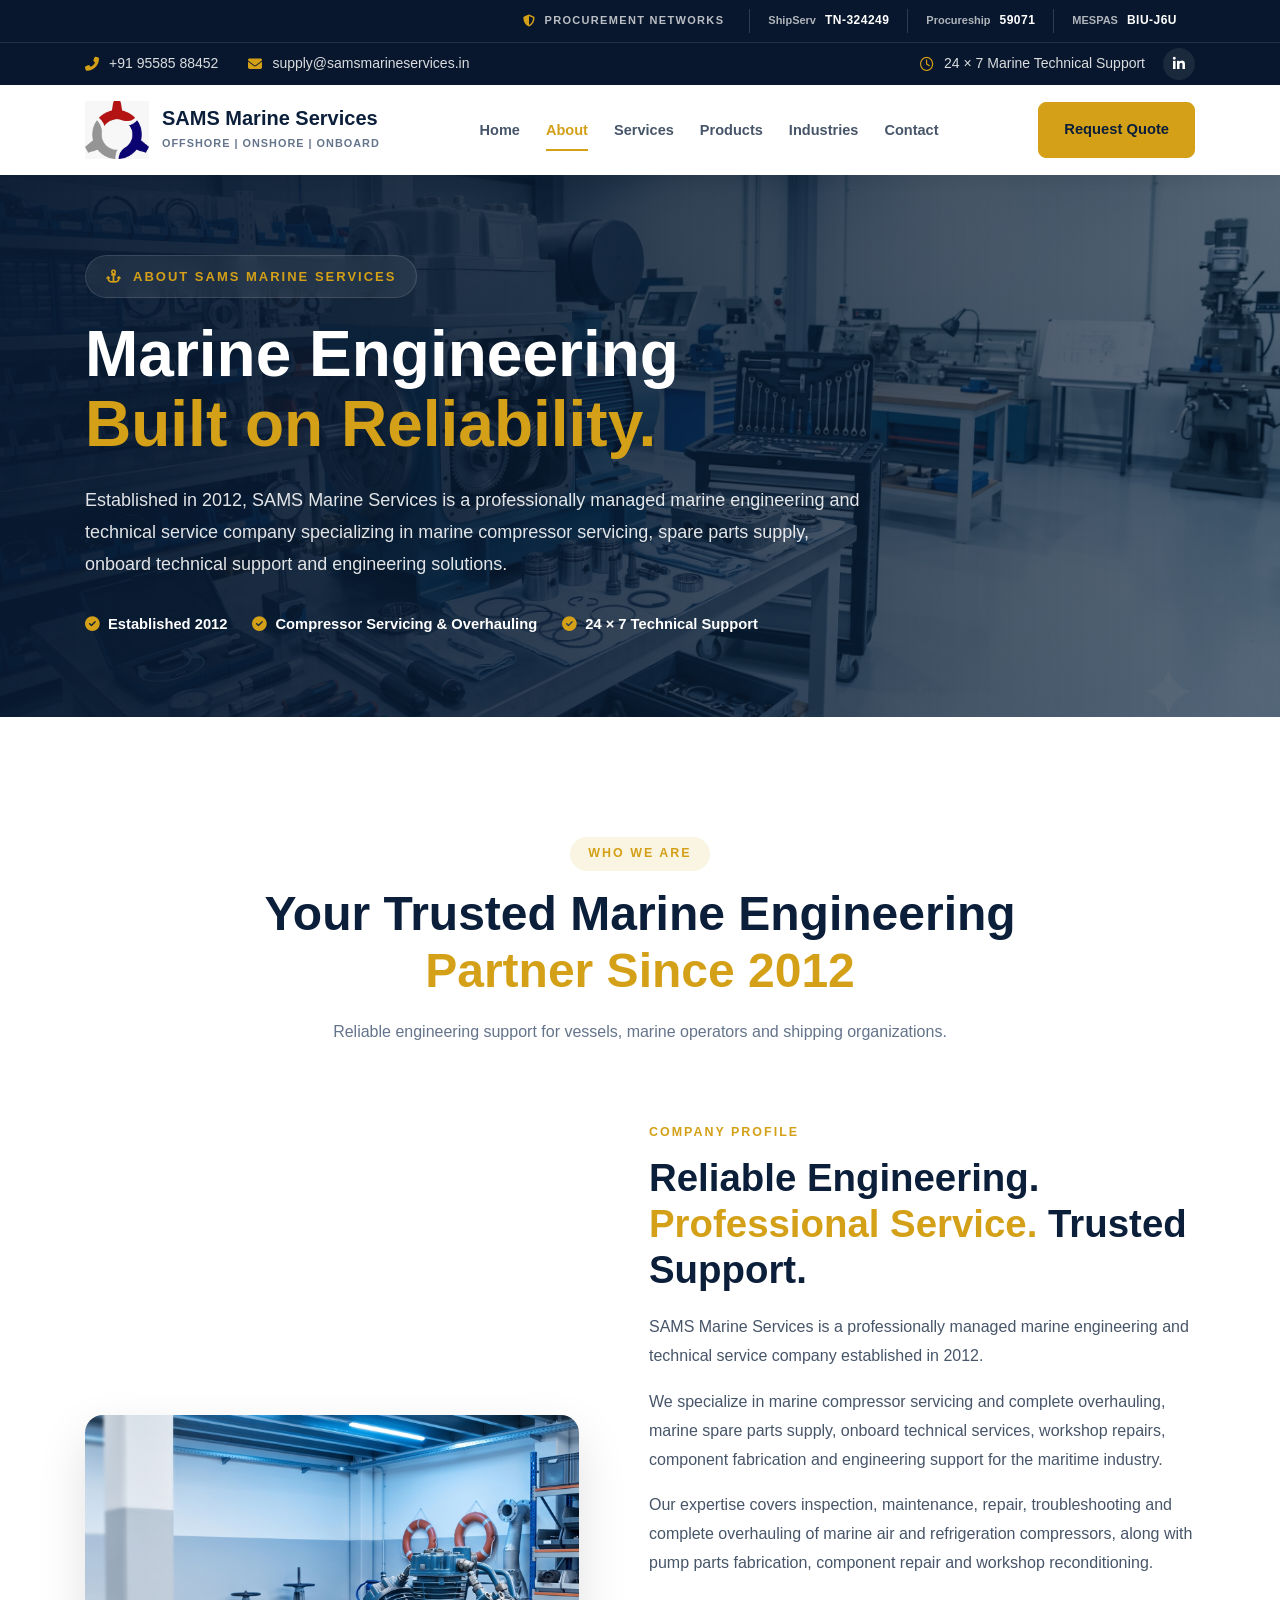
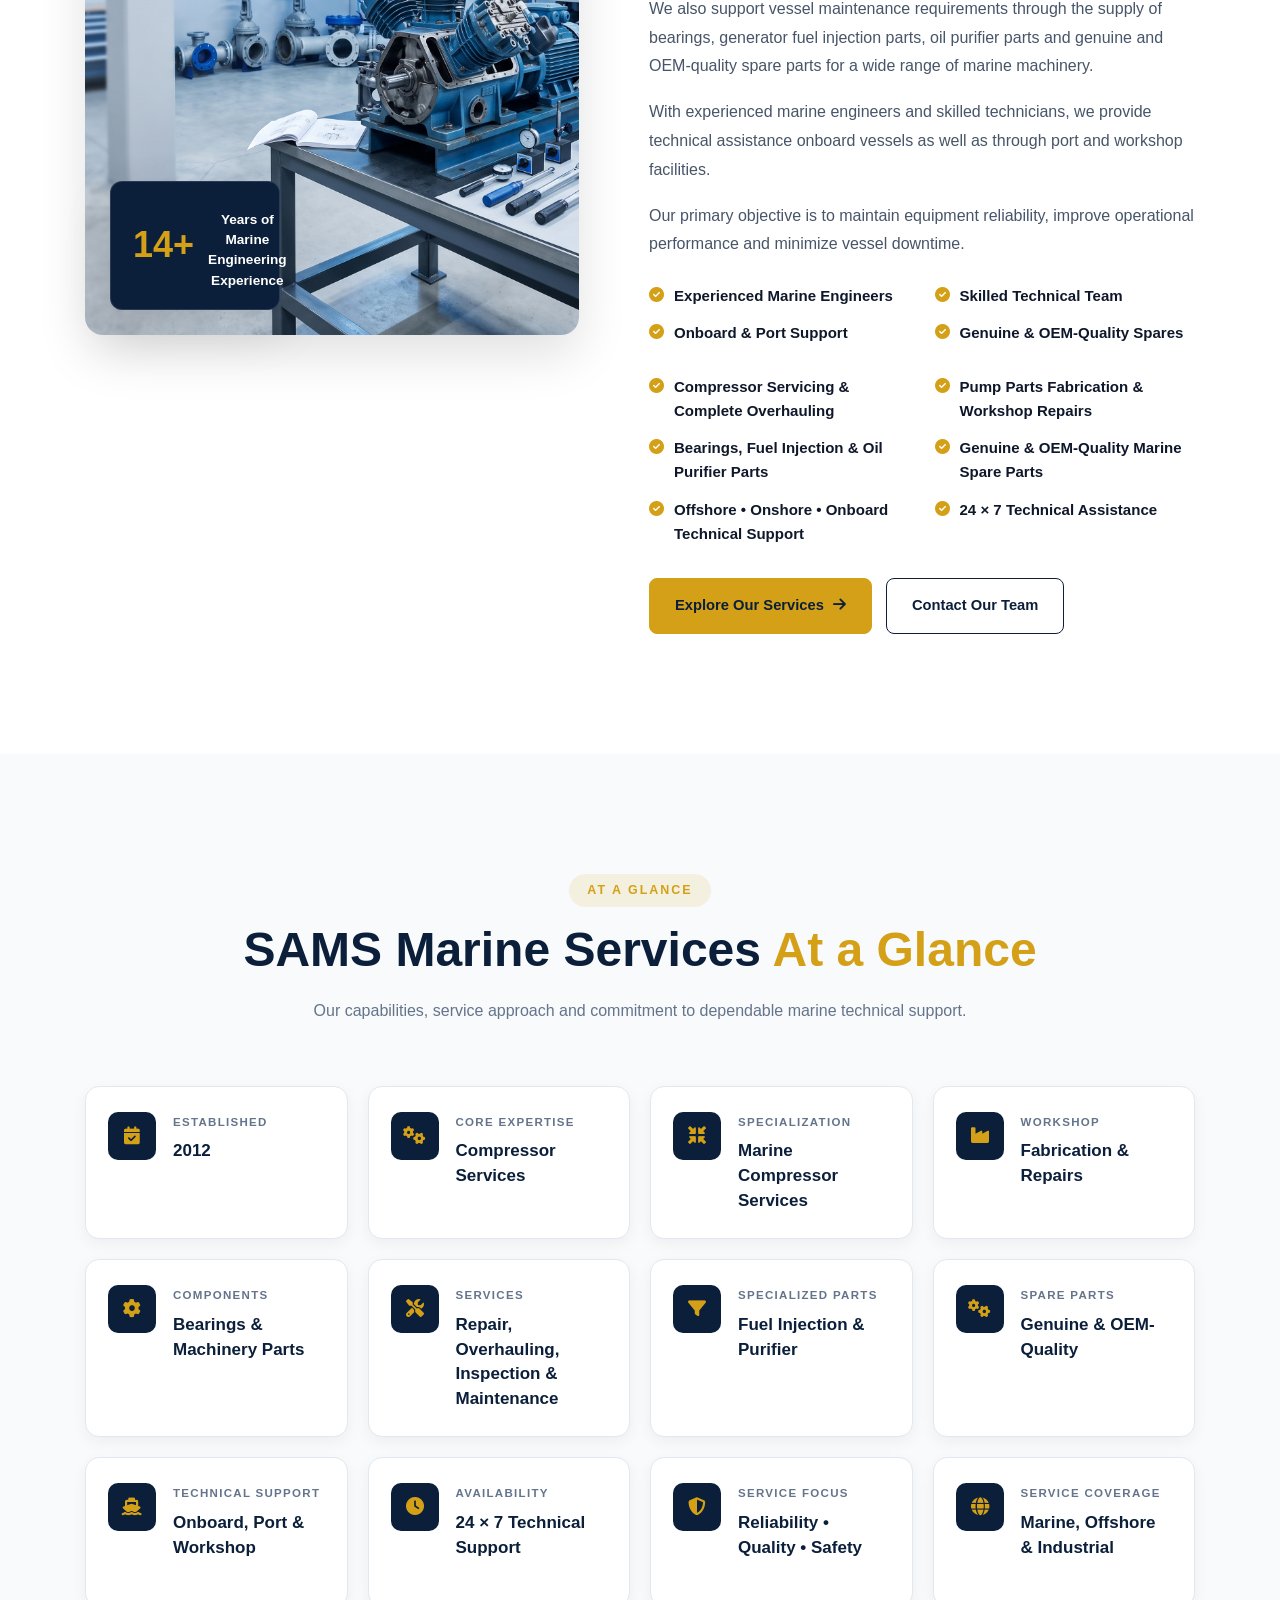
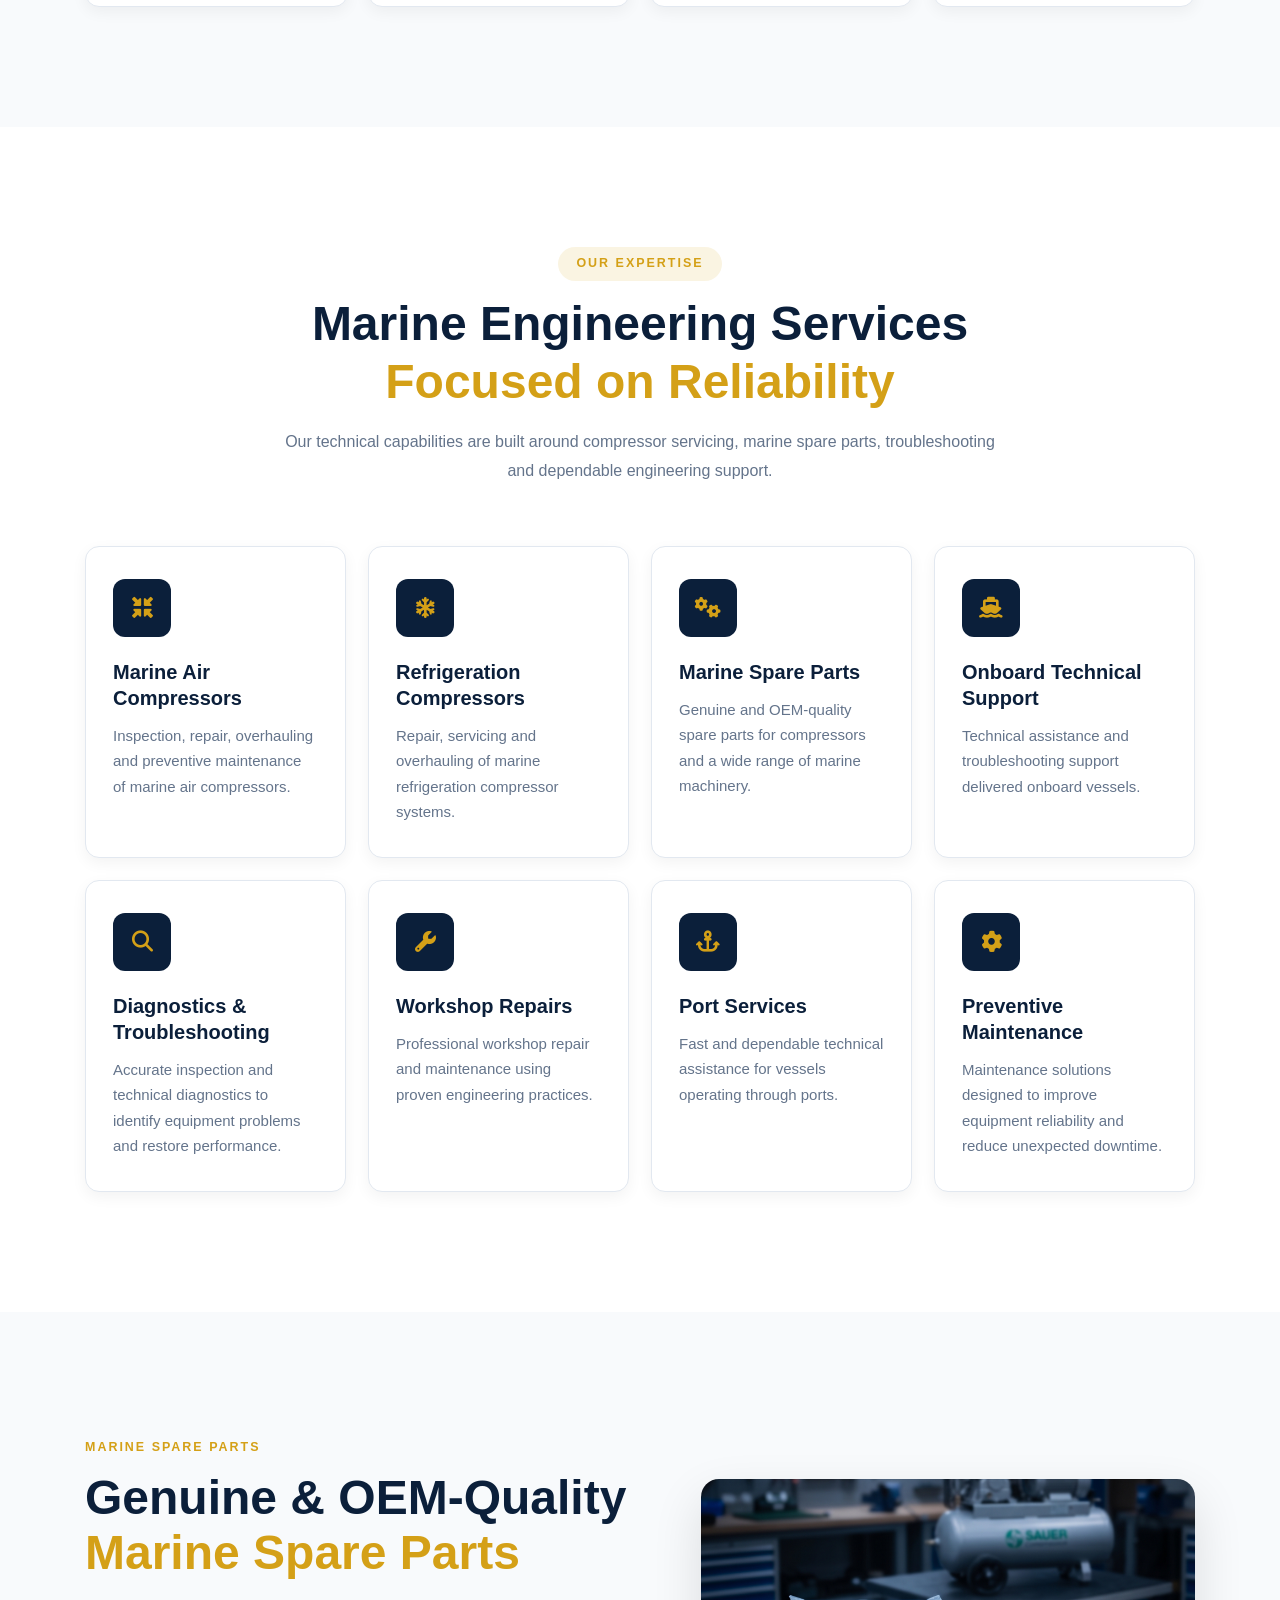
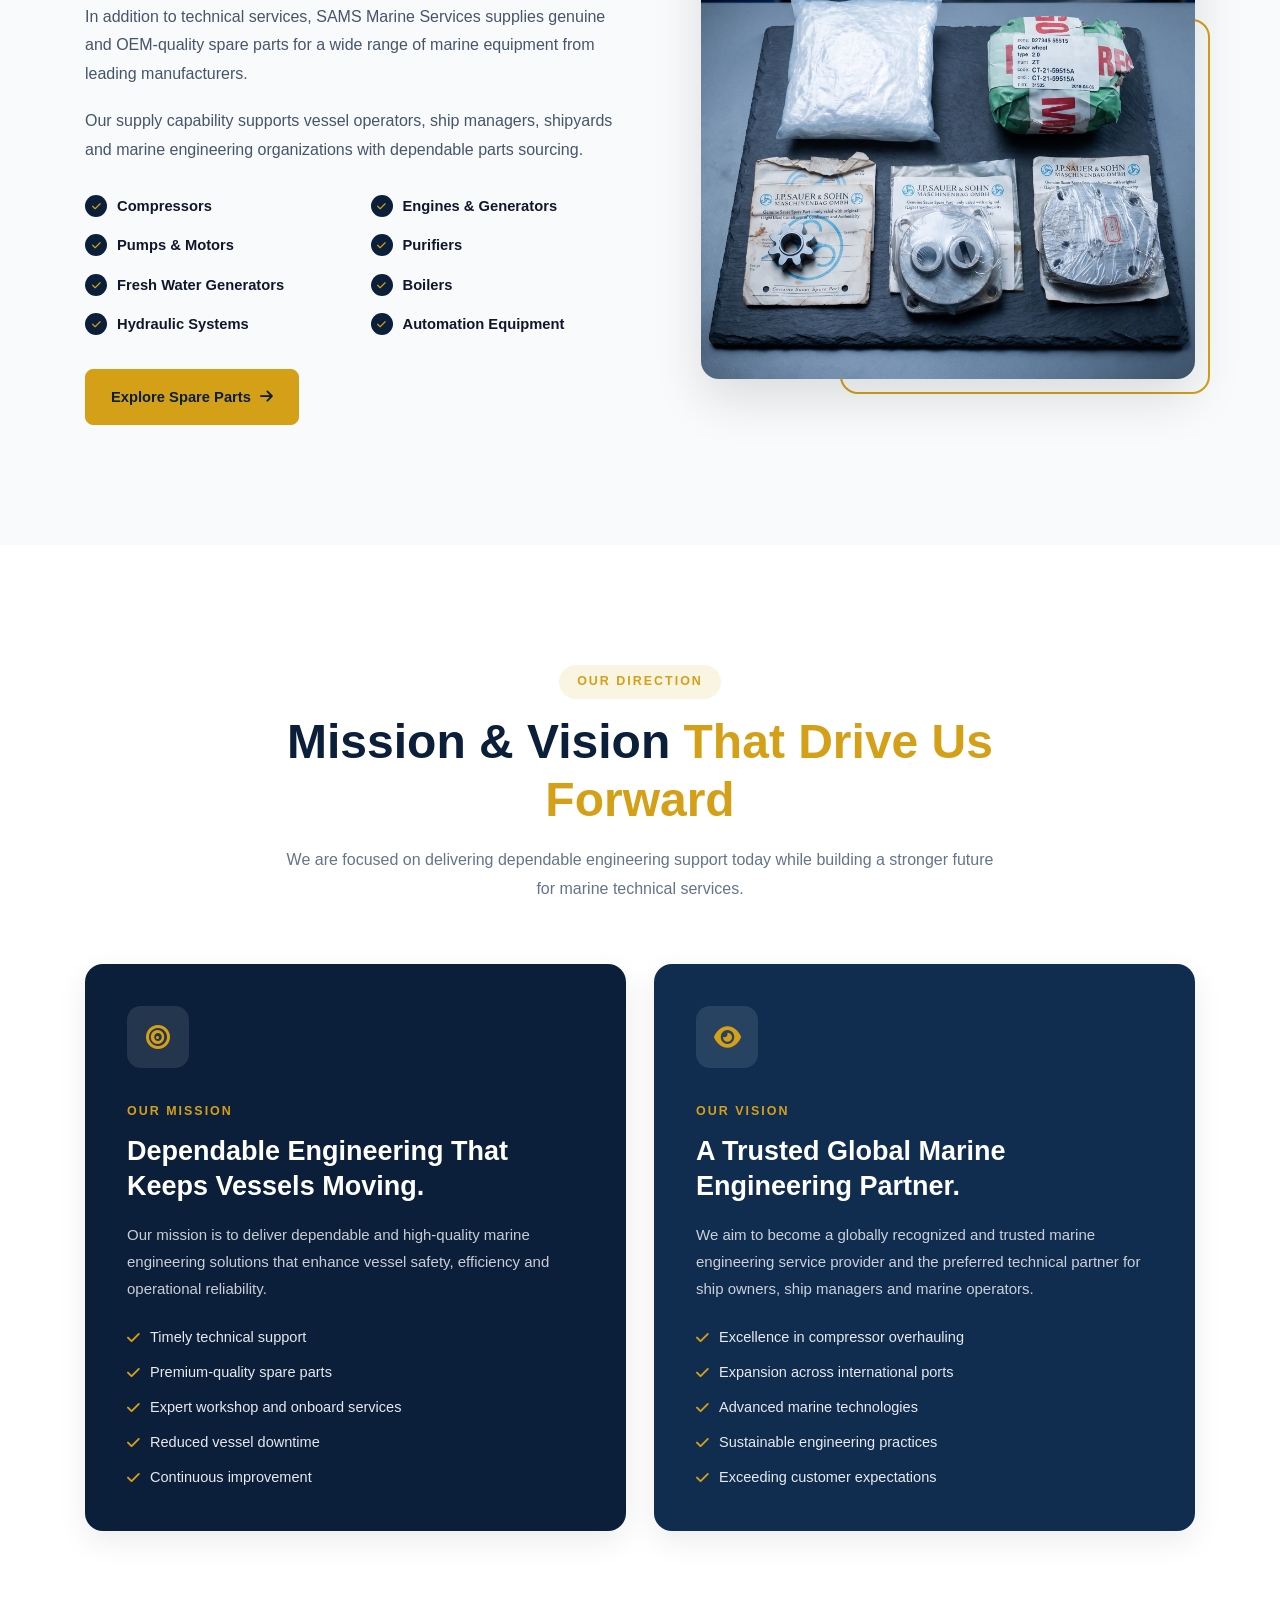
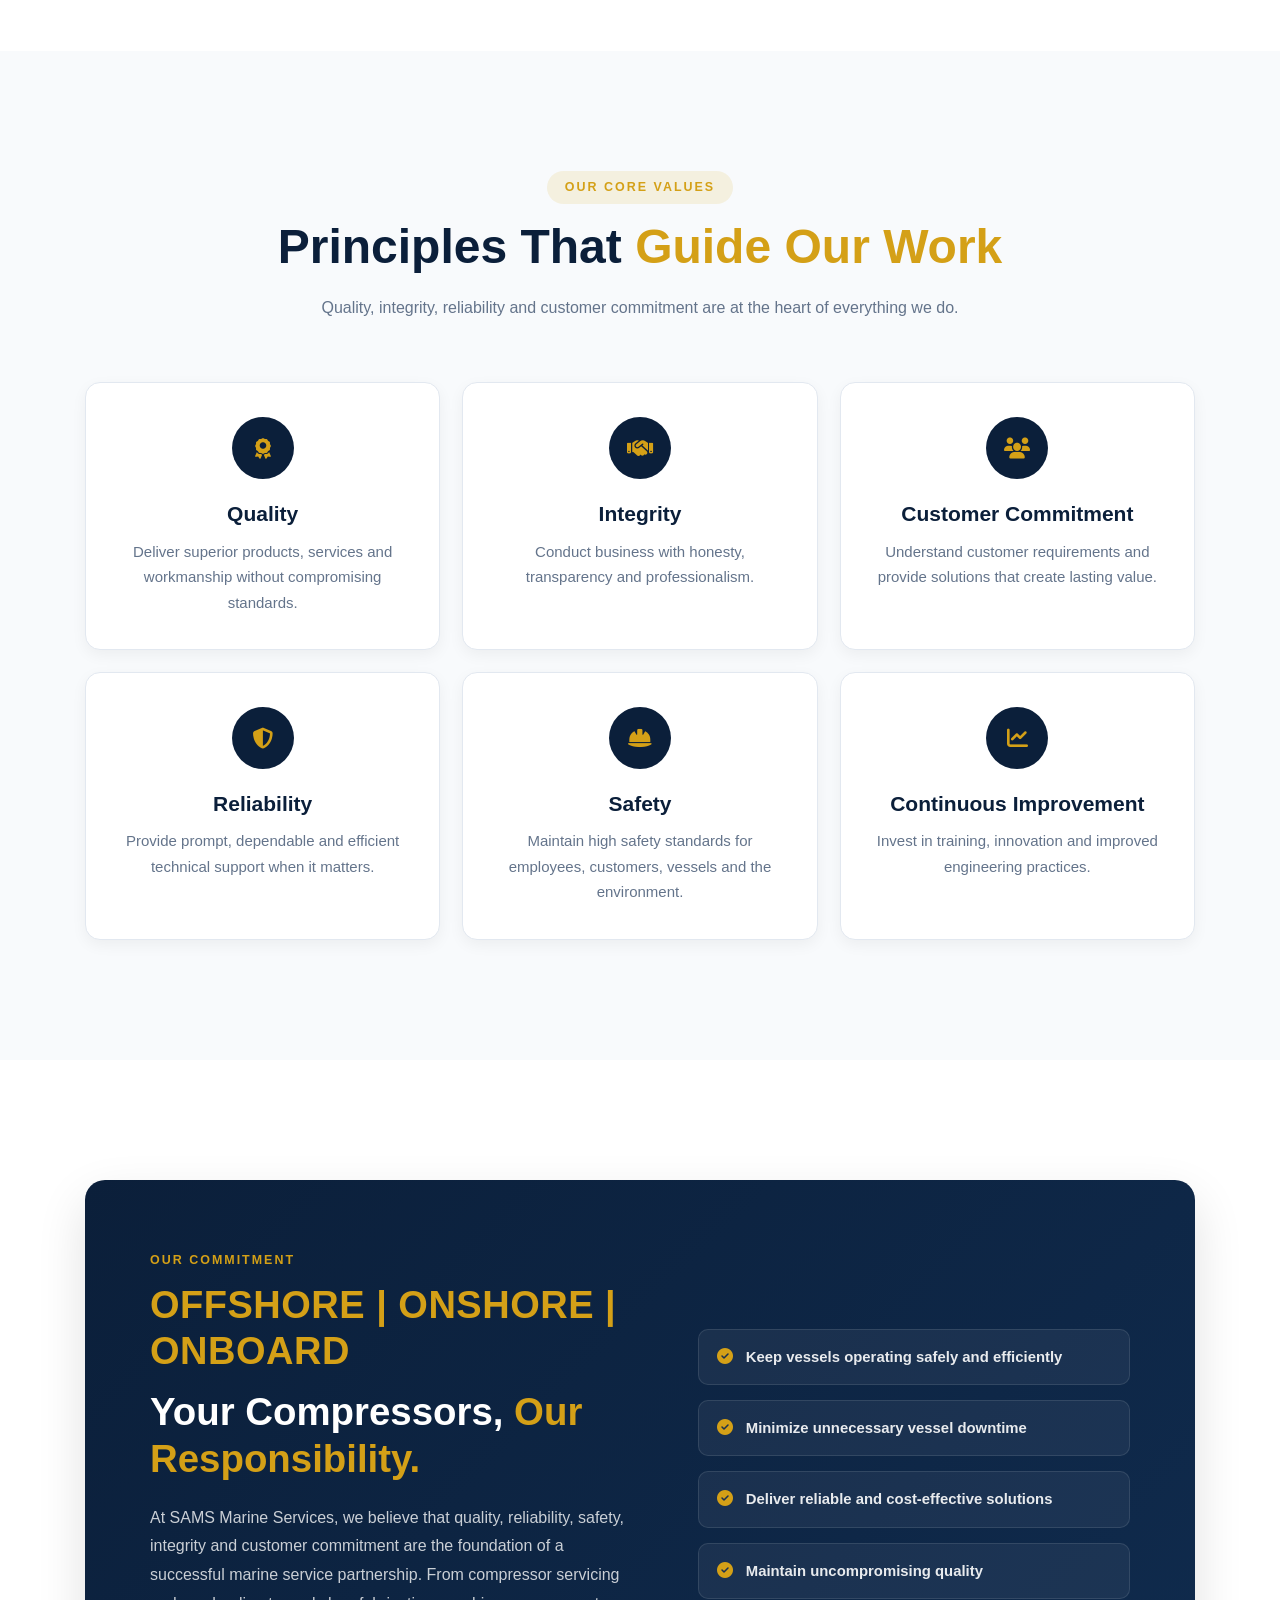
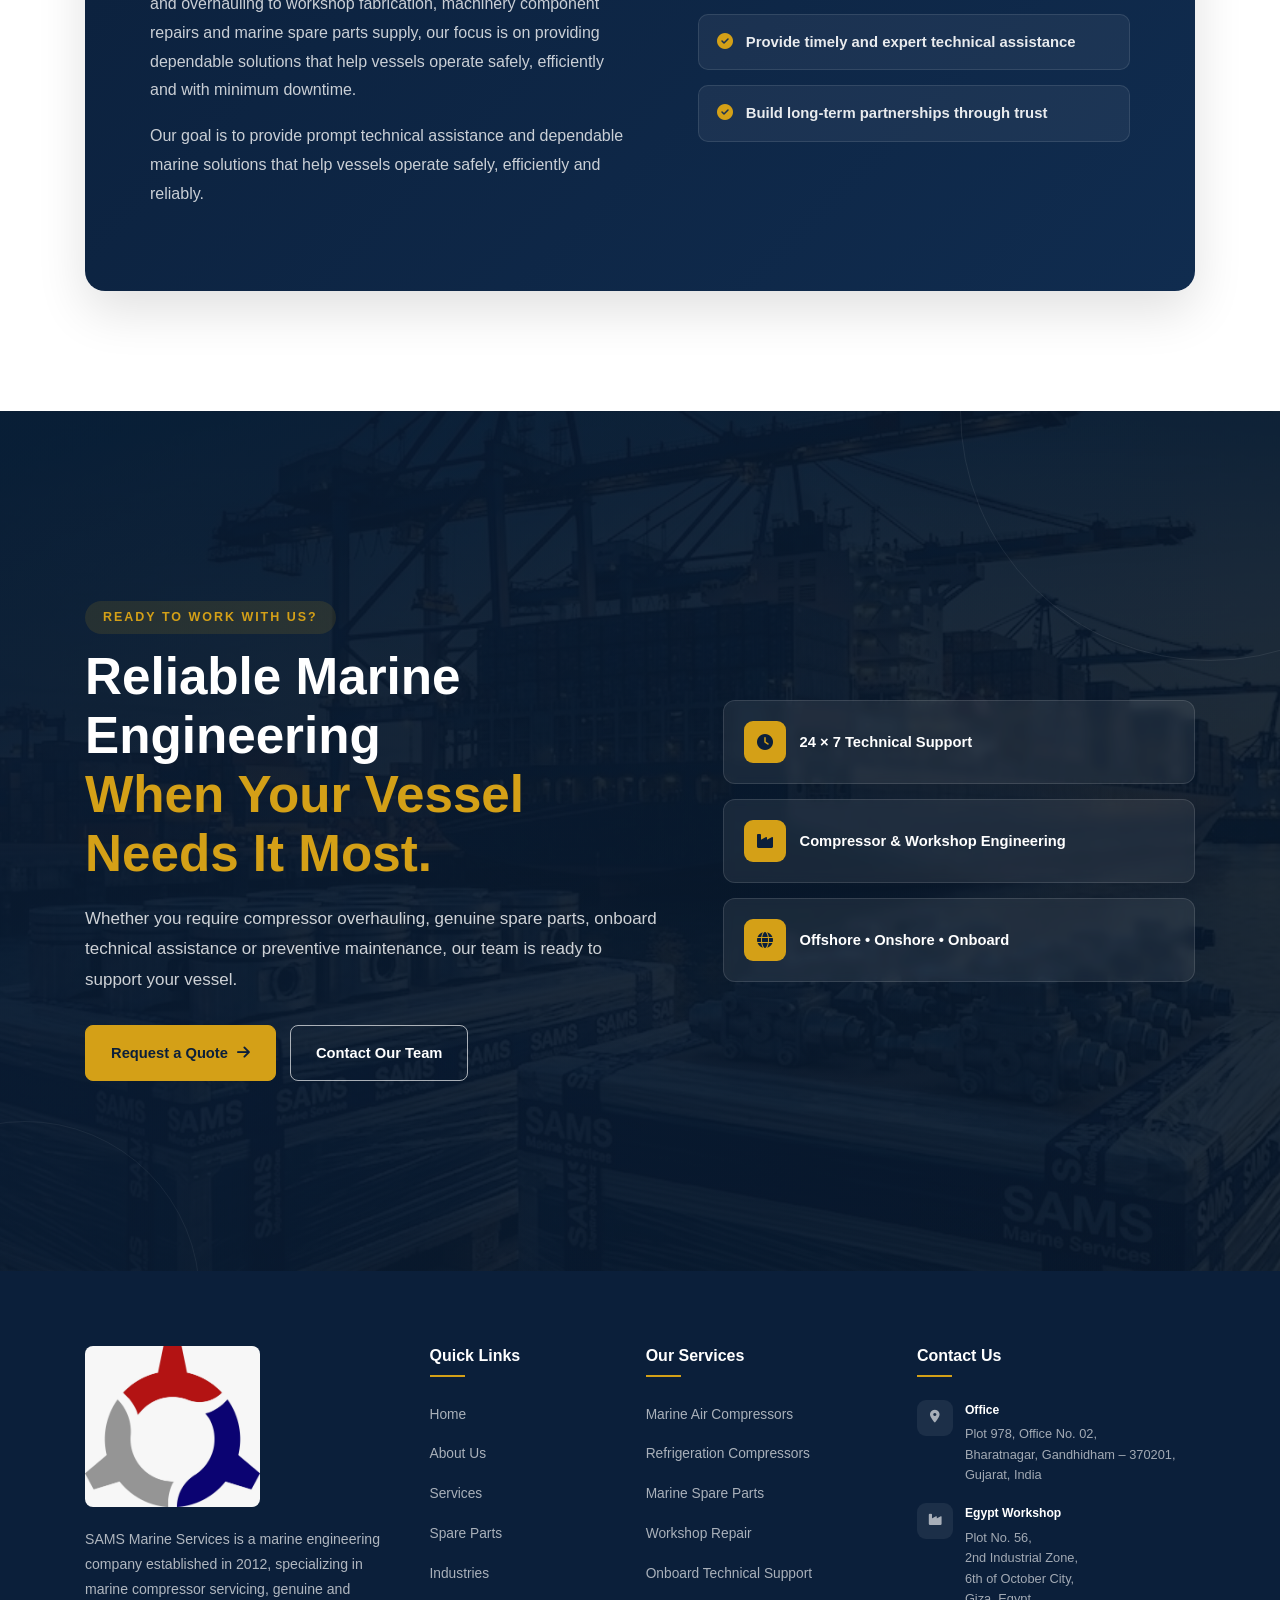
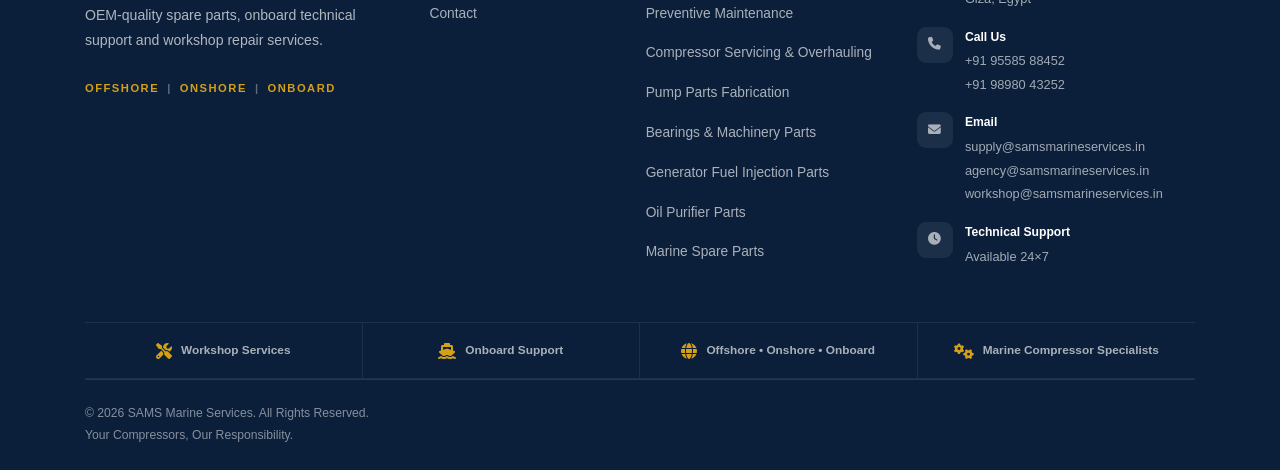
==== commit 830856de: "Add procurement network trust bar and styles Introduce a procurement/network identification strip ac" ====
--- a/about.html
+++ b/about.html
@@ -73,6 +73,81 @@
 
 
 <body>
+            <!-- ==================================================
+     PROCUREMENT & NETWORK IDENTIFICATION BAR
+================================================== -->
+
+        <div class="network-trust-bar">
+
+            <div class="container">
+
+                <div class="network-trust-inner">
+
+
+                    <!-- LABEL -->
+
+                    <div class="network-trust-label">
+
+                        <i class="fas fa-shield-halved"></i>
+
+                        <span>
+                            PROCUREMENT NETWORKS
+                        </span>
+
+                    </div>
+
+
+                    <!-- SHIPSERV -->
+
+                    <div class="network-id">
+
+                        <span class="network-name">
+                            ShipServ
+                        </span>
+
+                        <span class="network-value">
+                            TN-324249
+                        </span>
+
+                    </div>
+
+
+                    <!-- PROCURESHIP -->
+
+                    <div class="network-id">
+
+                        <span class="network-name">
+                            Procureship
+                        </span>
+
+                        <span class="network-value">
+                            59071
+                        </span>
+
+                    </div>
+
+
+                    <!-- MESPAS -->
+
+                    <div class="network-id">
+
+                        <span class="network-name">
+                            MESPAS
+                        </span>
+
+                        <span class="network-value">
+                            BIU-J6U
+                        </span>
+
+                    </div>
+
+
+                </div>
+
+            </div>
+
+        </div>
+
 
 
     <!-- ==================================================
@@ -151,12 +226,12 @@
                         <i class="fab fa-linkedin-in"></i>
 
                     </a>
-
+<!-- 
                     <a href="#" aria-label="Facebook">
 
                         <i class="fab fa-facebook-f"></i>
 
-                    </a>
+                    </a> -->
 
                 </div>
 
--- a/assets/css/style.css
+++ b/assets/css/style.css
@@ -3108,6 +3108,222 @@
     transform: translateY(-8px) rotate(-45deg);
 }
 
+
+
+/* =========================================================
+   PROCUREMENT / NETWORK TRUST BAR
+========================================================= */
+
+.network-trust-bar {
+
+    width: 100%;
+
+    background: var(--primary-dark);
+
+    border-bottom: 1px solid rgba(255, 255, 255, 0.10);
+
+}
+
+
+.network-trust-inner {
+
+    min-height: 42px;
+
+    display: flex;
+
+    align-items: center;
+
+    justify-content: flex-end;
+
+    gap: 0;
+
+}
+
+
+/* =========================================================
+   LABEL
+========================================================= */
+
+.network-trust-label {
+
+    display: inline-flex;
+
+    align-items: center;
+
+    gap: 8px;
+
+    margin-right: 25px;
+
+    color: rgba(255, 255, 255, 0.72);
+
+    font-size: 11px;
+
+    font-weight: 700;
+
+    letter-spacing: 0.12em;
+
+    white-space: nowrap;
+
+}
+
+
+.network-trust-label i {
+
+    color: var(--secondary-color);
+
+    font-size: 12px;
+
+}
+
+
+/* =========================================================
+   NETWORK ID
+========================================================= */
+
+.network-id {
+
+    display: inline-flex;
+
+    align-items: center;
+
+    gap: 9px;
+
+    min-height: 24px;
+
+    padding: 0 18px;
+
+    border-left: 1px solid rgba(255, 255, 255, 0.16);
+
+    white-space: nowrap;
+
+}
+
+
+.network-name {
+
+    color: rgba(255, 255, 255, 0.68);
+
+    font-size: 11px;
+
+    font-weight: 600;
+
+}
+
+
+.network-value {
+
+    color: #ffffff;
+
+    font-size: 12px;
+
+    font-weight: 700;
+
+    letter-spacing: 0.04em;
+
+}
+
+
+/* =========================================================
+   HOVER
+========================================================= */
+
+.network-id:hover .network-value {
+
+    color: var(--secondary-color);
+
+}
+
+
+/* =========================================================
+   MOBILE
+========================================================= */
+
+@media (max-width: 768px) {
+
+    .network-trust-inner {
+
+        min-height: auto;
+
+        padding: 8px 0;
+
+        justify-content: center;
+
+        flex-wrap: wrap;
+
+        row-gap: 6px;
+
+    }
+
+
+    .network-trust-label {
+
+        width: 100%;
+
+        justify-content: center;
+
+        margin-right: 0;
+
+        margin-bottom: 3px;
+
+        font-size: 10px;
+
+    }
+
+
+    .network-id {
+
+        padding: 0 10px;
+
+    }
+
+
+    .network-name {
+
+        font-size: 10px;
+
+    }
+
+
+    .network-value {
+
+        font-size: 10px;
+
+    }
+
+}
+
+
+@media (max-width: 480px) {
+
+    .network-trust-inner {
+
+        padding: 9px 0;
+
+    }
+
+
+    .network-id {
+
+        padding: 0 7px;
+
+    }
+
+
+    .network-name {
+
+        font-size: 9px;
+
+    }
+
+
+    .network-value {
+
+        font-size: 9px;
+
+    }
+
+}
+
 /*==================================================
     END — SAMS MARINE SERVICES
 ==================================================*/
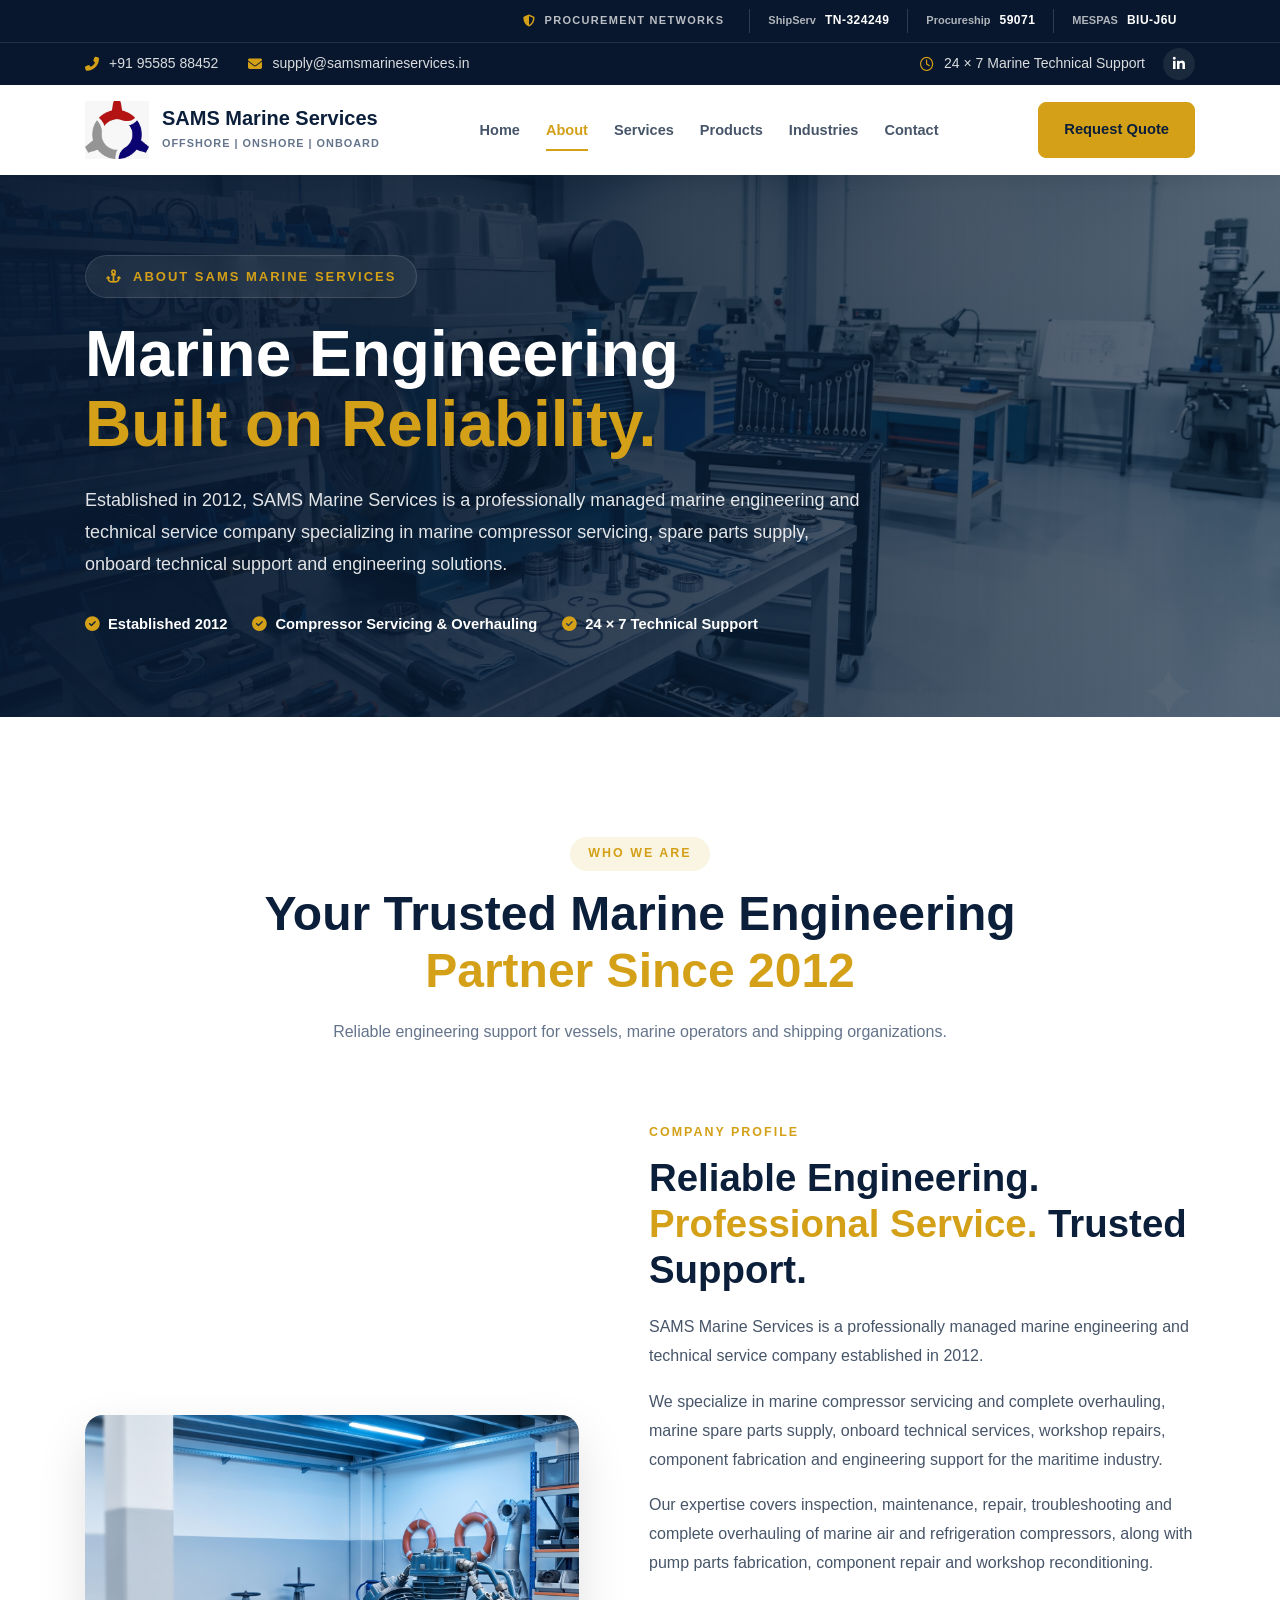
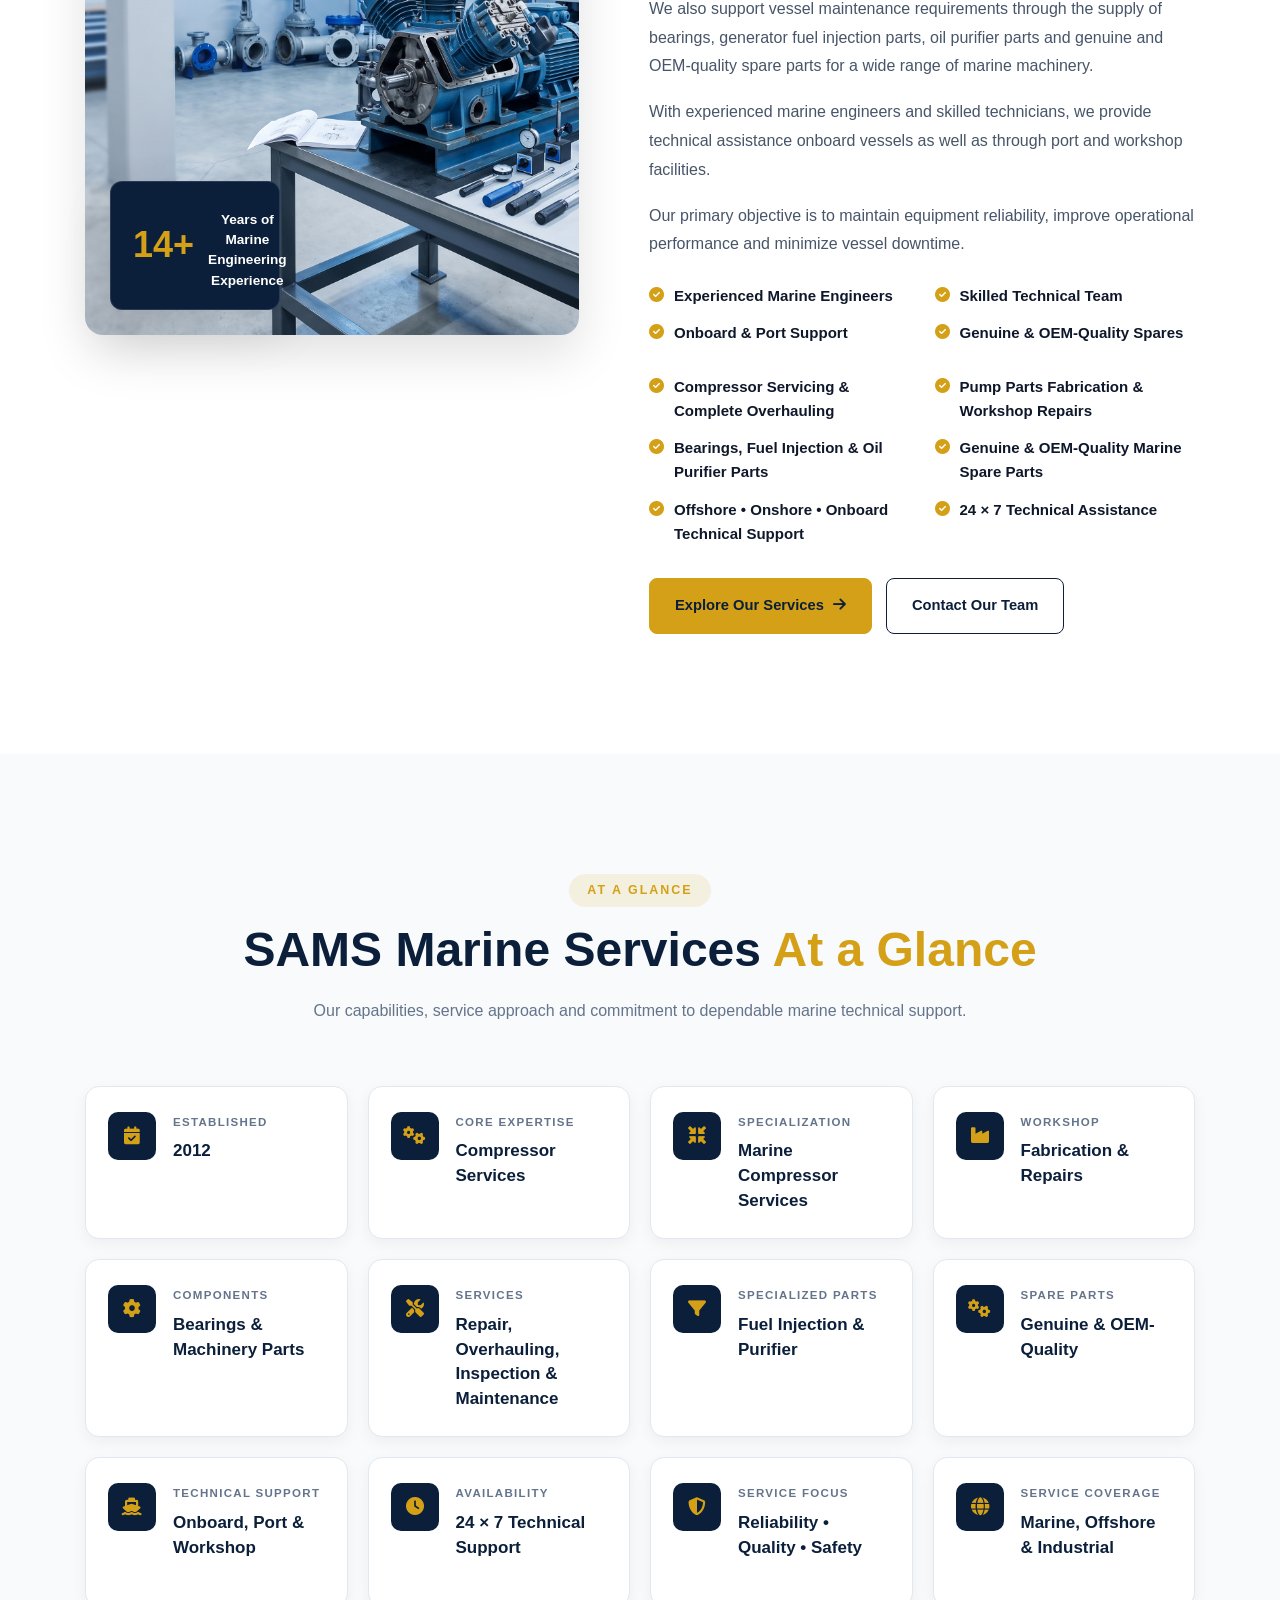
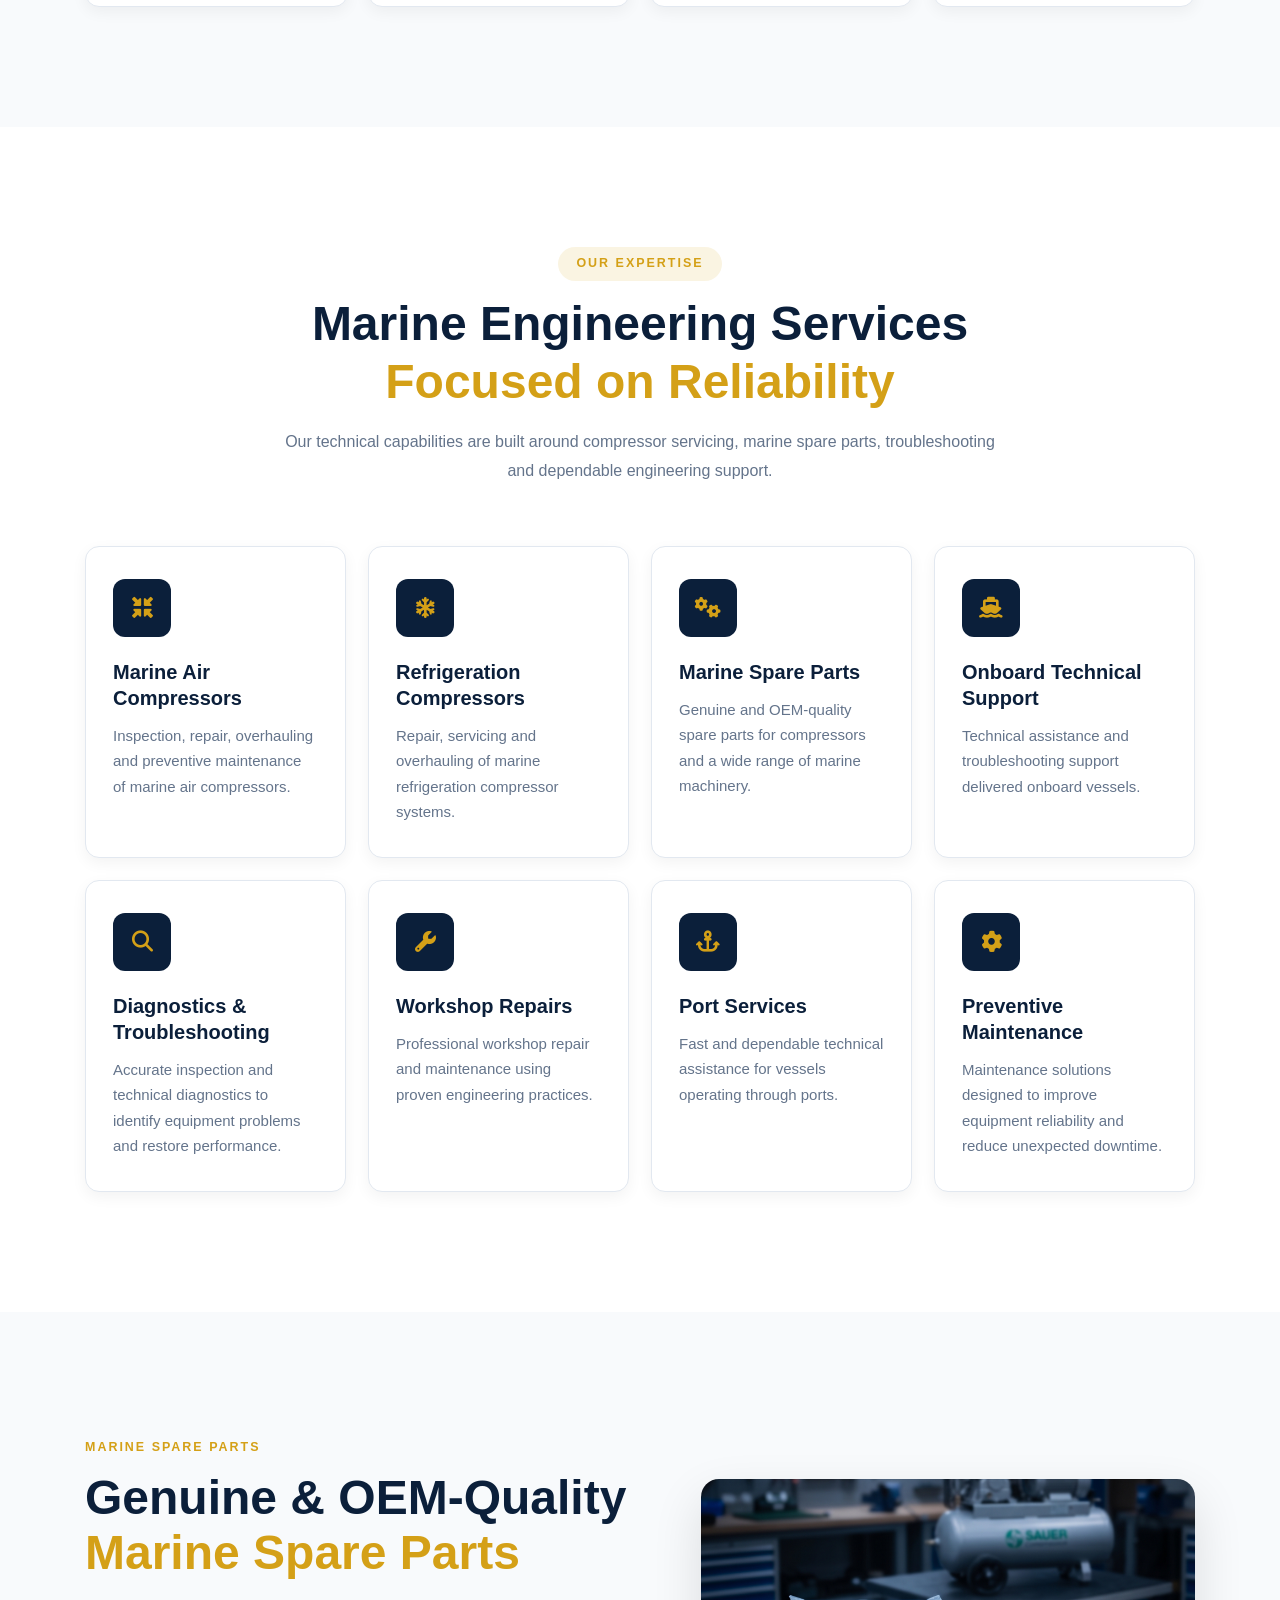
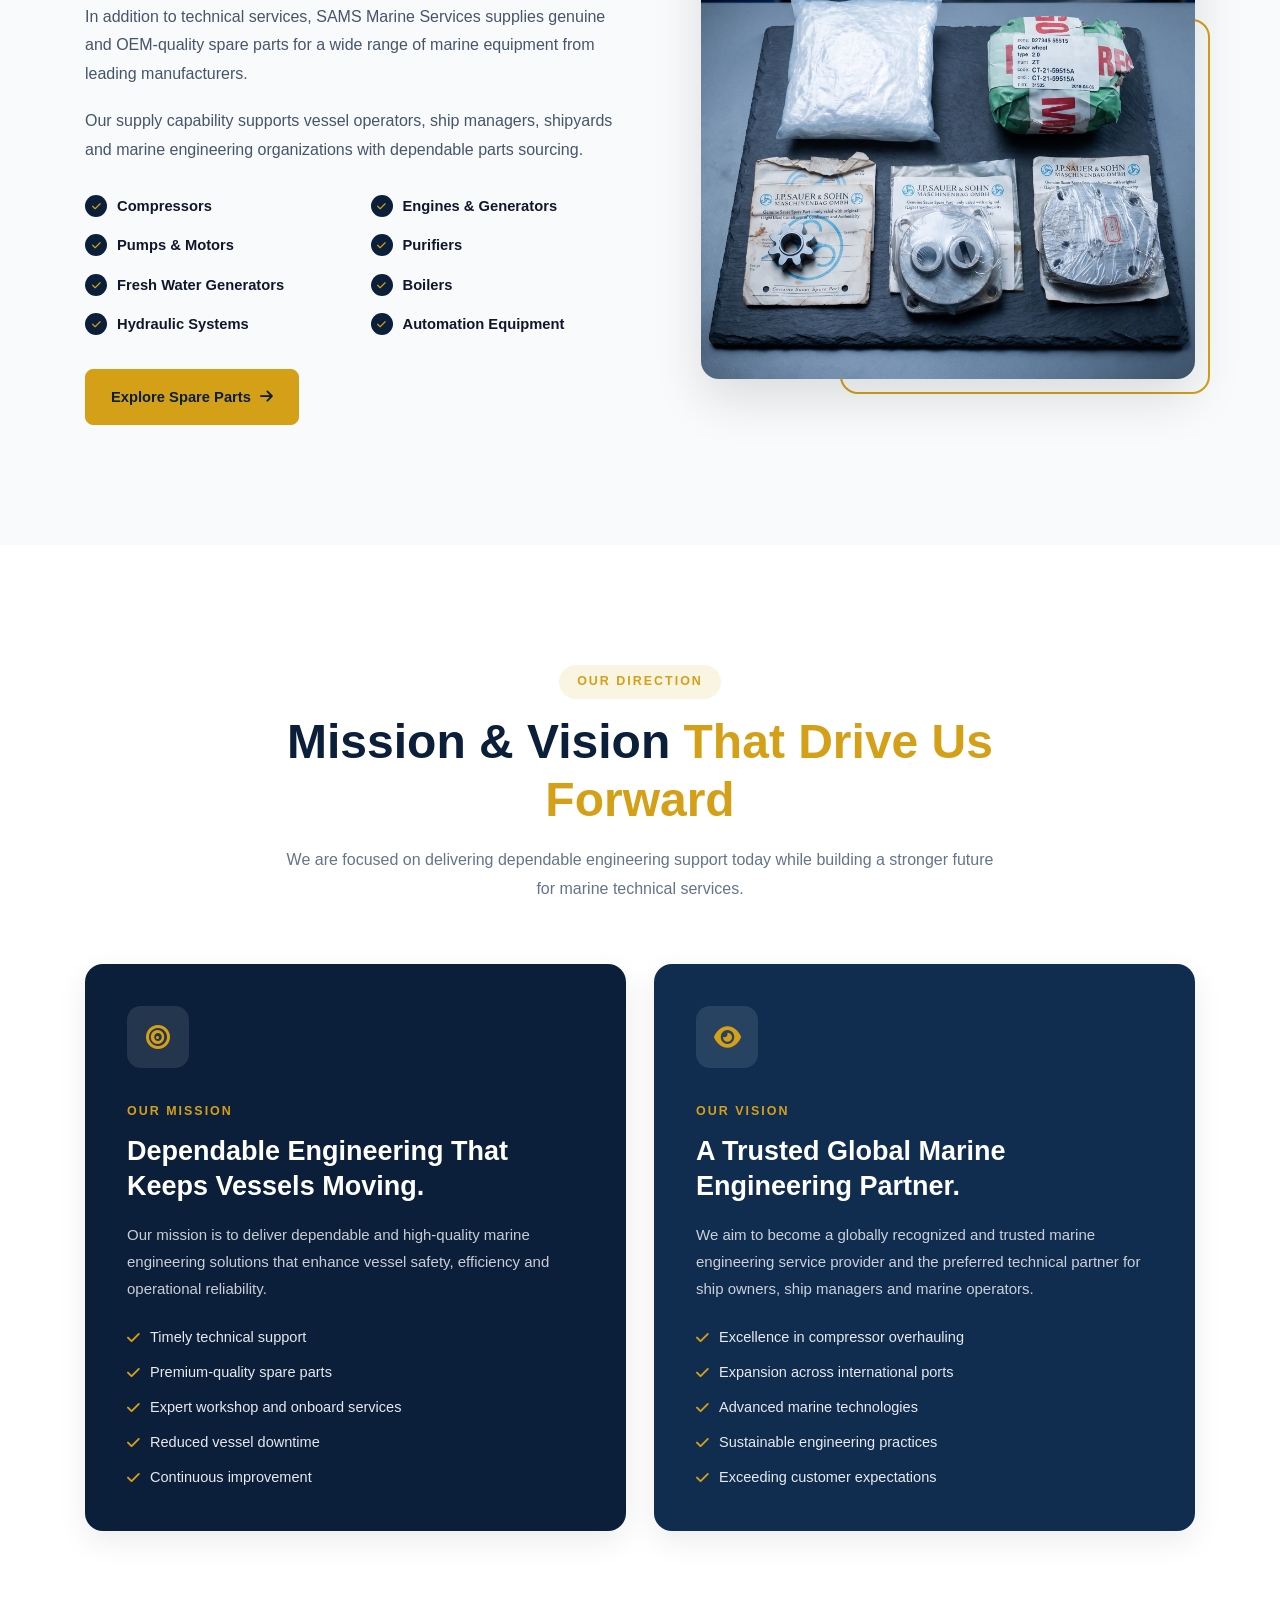
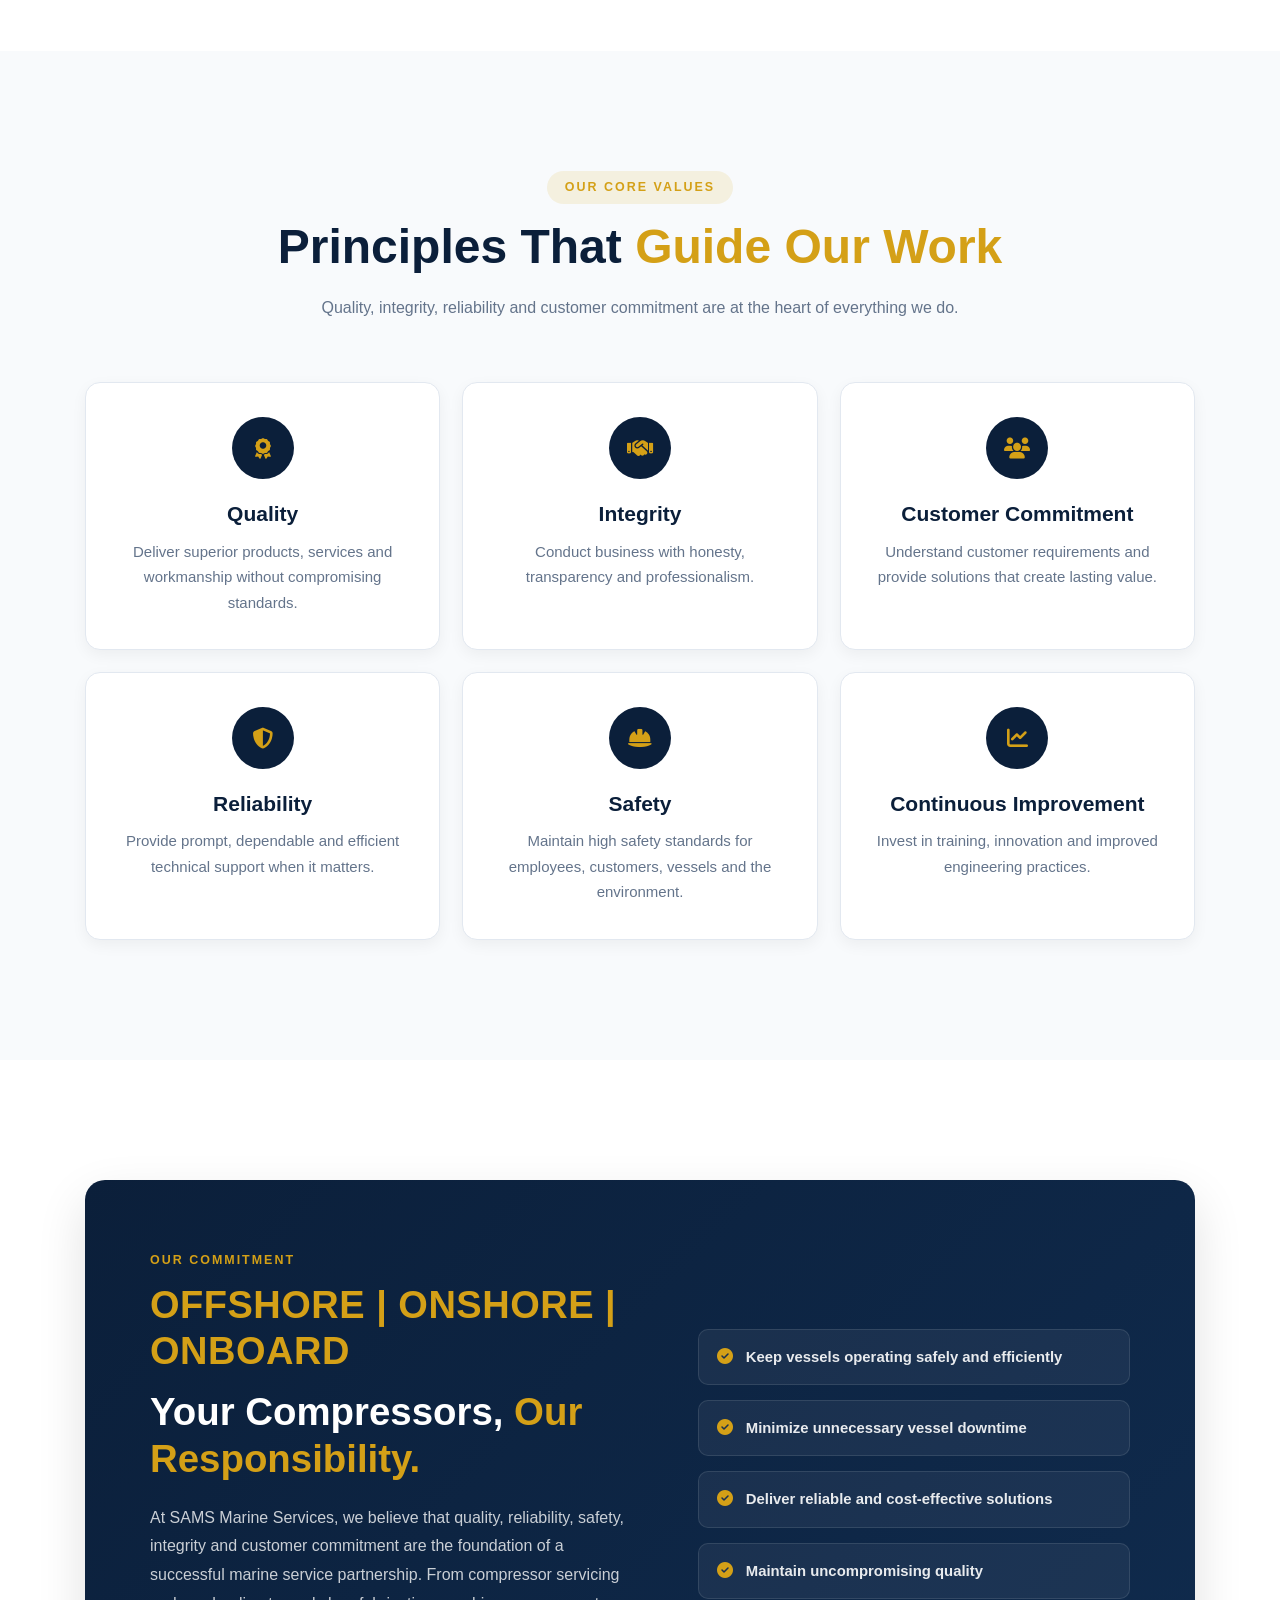
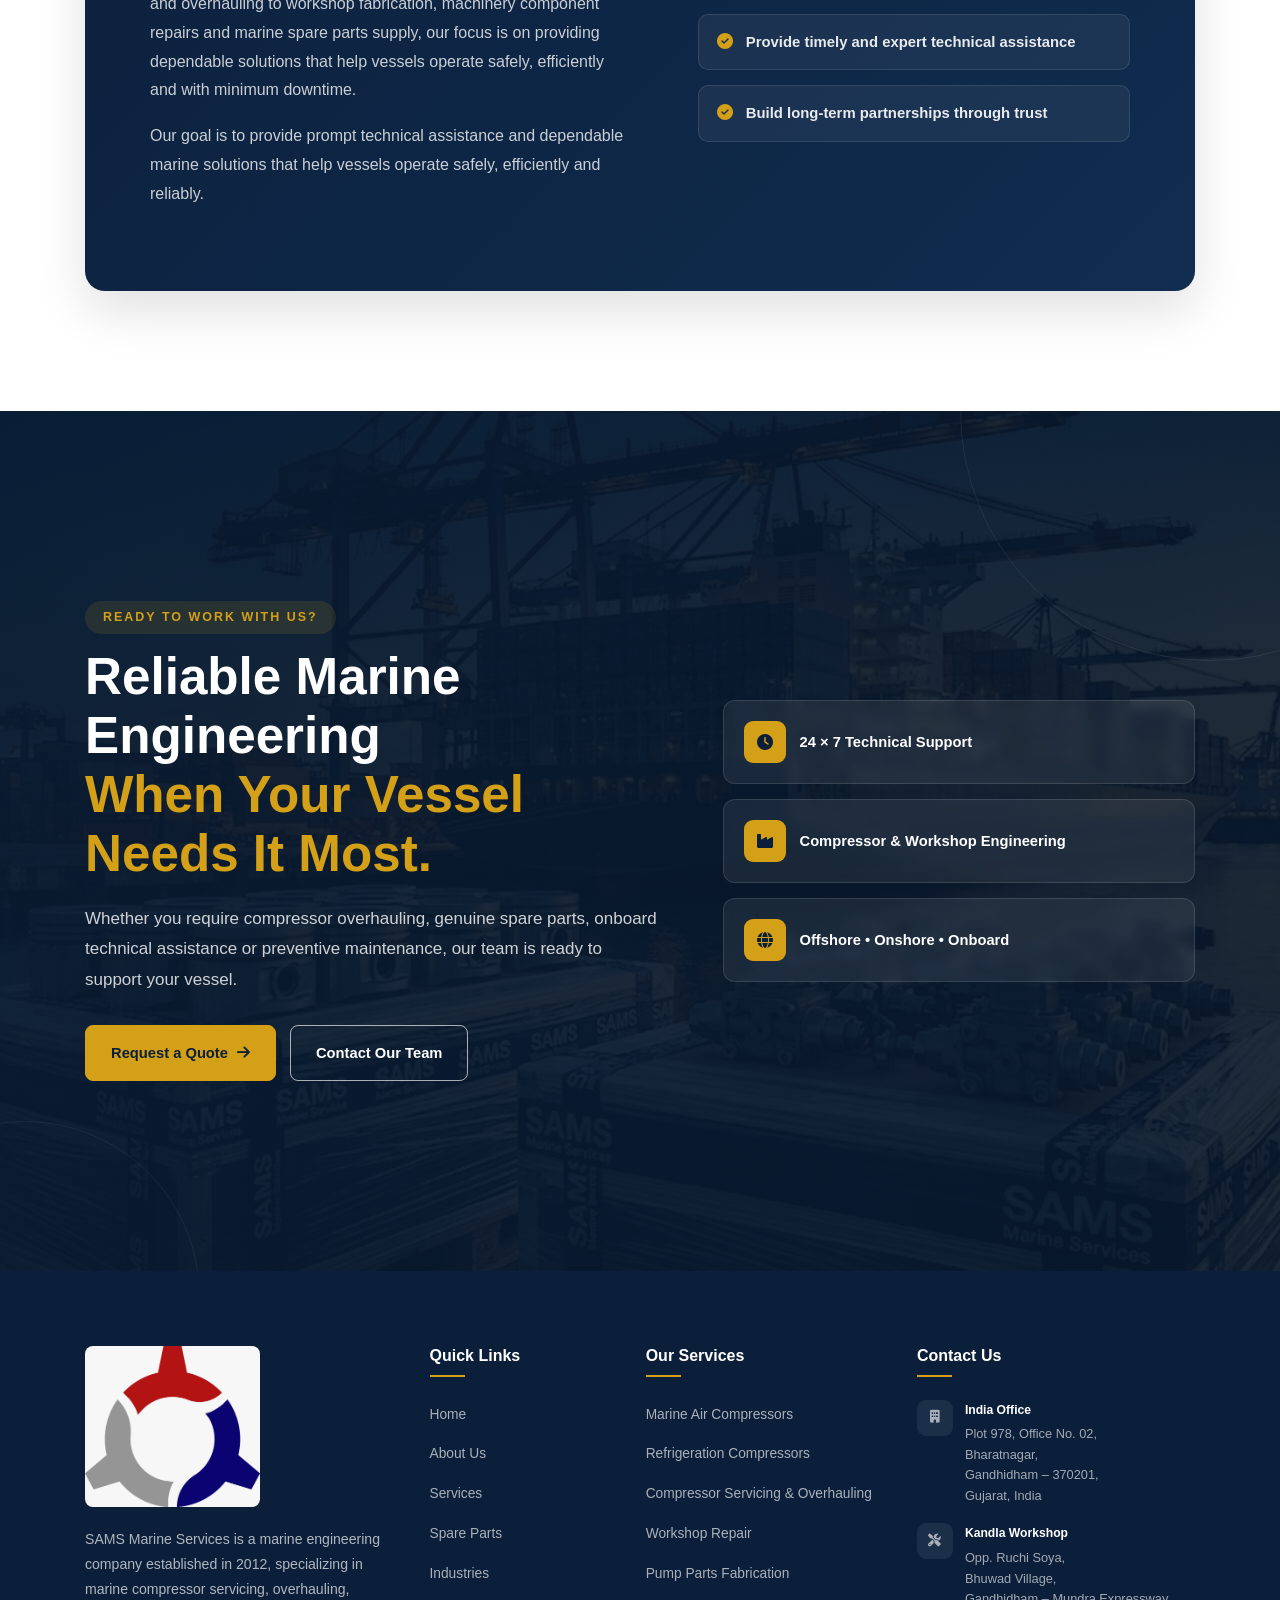
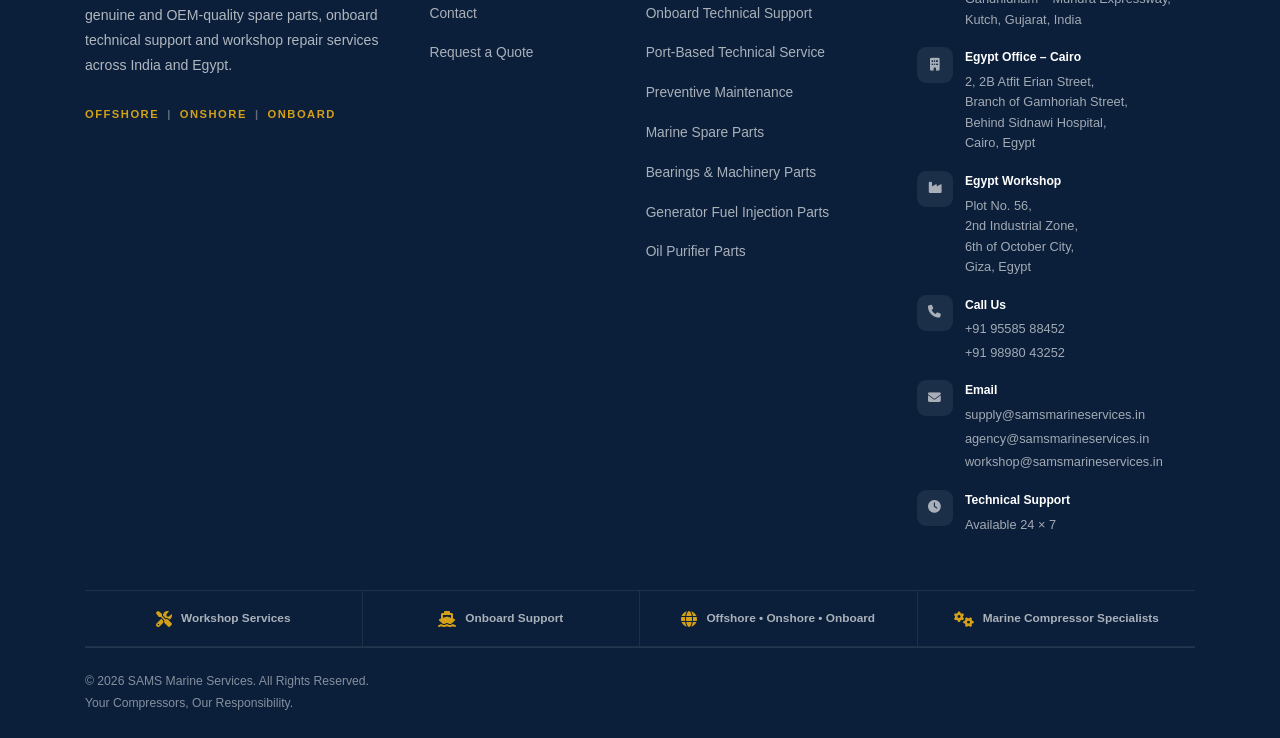
==== commit 0cada5ad: "Standardize footer and contact details Updated the shared footer content across the main HTML pages " ====
--- a/about.html
+++ b/about.html
@@ -1976,393 +1976,566 @@
 
     </section>
 
-    <!-- ==================================================
+<!-- ==================================================
      FOOTER START
 ================================================== -->
 
-    <footer class="footer">
-
-        <div class="container">
-
-            <!-- ==========================
+<footer class="footer">
+
+    <div class="container">
+
+        <!-- ==================================================
              MAIN FOOTER
-        =========================== -->
-
-            <div class="footer-grid">
-
-
-                <!-- COMPANY -->
-
-                <div class="footer-column footer-company">
-
-                    <a href="index.html" class="footer-brand" aria-label="SAMS Marine Services Home">
-
-                        <img src="assets/images/logo/LOGO.jpeg" alt="SAMS Marine Services Logo" class="footer-logo">
-
-                    </a>
-
-                    <p class="footer-description">
-
-                        SAMS Marine Services is a marine engineering company
-                        established in 2012, specializing in marine compressor
-                        servicing, genuine and OEM-quality spare parts,
-                        onboard technical support and workshop repair services.
-
-                    </p>
-
-                    <div class="footer-tagline">
-
-                        OFFSHORE
-                        <span>|</span>
-                        ONSHORE
-                        <span>|</span>
-                        ONBOARD
-
-                    </div>
-
-                </div>
-
-
-                <!-- QUICK LINKS -->
-
-                <div class="footer-column">
-
-                    <h3>
-                        Quick Links
-                    </h3>
-
-                    <ul class="footer-links">
-
-                        <li>
-                            <a href="index.html">
-                                Home
+        ================================================== -->
+
+        <div class="footer-grid">
+
+
+            <!-- ==================================================
+                 COMPANY
+            ================================================== -->
+
+            <div class="footer-column footer-company">
+
+                <a
+                    href="index.html"
+                    class="footer-brand"
+                    aria-label="SAMS Marine Services Home">
+
+                    <img
+                        src="assets/images/logo/LOGO.jpeg"
+                        alt="SAMS Marine Services Logo"
+                        class="footer-logo">
+
+                </a>
+
+
+                <p class="footer-description">
+
+                    SAMS Marine Services is a marine engineering
+                    company established in 2012, specializing in
+                    marine compressor servicing, overhauling,
+                    genuine and OEM-quality spare parts, onboard
+                    technical support and workshop repair services
+                    across India and Egypt.
+
+                </p>
+
+
+                <div class="footer-tagline">
+
+                    OFFSHORE
+                    <span>|</span>
+                    ONSHORE
+                    <span>|</span>
+                    ONBOARD
+
+                </div>
+
+            </div>
+
+
+            <!-- ==================================================
+                 QUICK LINKS
+            ================================================== -->
+
+            <div class="footer-column">
+
+                <h3>
+                    Quick Links
+                </h3>
+
+
+                <ul class="footer-links">
+
+                    <li>
+                        <a href="index.html">
+                            Home
+                        </a>
+                    </li>
+
+
+                    <li>
+                        <a href="about.html" class="active">
+                            About Us
+                        </a>
+                    </li>
+
+
+                    <li>
+                        <a href="services.html">
+                            Services
+                        </a>
+                    </li>
+
+
+                    <li>
+                        <a href="products.html">
+                            Spare Parts
+                        </a>
+                    </li>
+
+
+                    <li>
+                        <a href="industries.html">
+                            Industries
+                        </a>
+                    </li>
+
+
+                    <li>
+                        <a href="contact.html">
+                            Contact
+                        </a>
+                    </li>
+
+
+                    <li>
+                        <a href="request-quote.html">
+                            Request a Quote
+                        </a>
+                    </li>
+
+                </ul>
+
+            </div>
+
+
+            <!-- ==================================================
+                 OUR SERVICES
+            ================================================== -->
+
+            <div class="footer-column">
+
+                <h3>
+                    Our Services
+                </h3>
+
+
+                <ul class="footer-links">
+
+
+                    <li>
+                        <a href="services.html">
+                            Marine Air Compressors
+                        </a>
+                    </li>
+
+
+                    <li>
+                        <a href="services.html">
+                            Refrigeration Compressors
+                        </a>
+                    </li>
+
+
+                    <li>
+                        <a href="services.html">
+                            Compressor Servicing &amp; Overhauling
+                        </a>
+                    </li>
+
+
+                    <li>
+                        <a href="services.html">
+                            Workshop Repair
+                        </a>
+                    </li>
+
+
+                    <li>
+                        <a href="services.html">
+                            Pump Parts Fabrication
+                        </a>
+                    </li>
+
+
+                    <li>
+                        <a href="services.html">
+                            Onboard Technical Support
+                        </a>
+                    </li>
+
+
+                    <li>
+                        <a href="services.html">
+                            Port-Based Technical Service
+                        </a>
+                    </li>
+
+
+                    <li>
+                        <a href="services.html">
+                            Preventive Maintenance
+                        </a>
+                    </li>
+
+
+                    <li>
+                        <a href="products.html">
+                            Marine Spare Parts
+                        </a>
+                    </li>
+
+
+                    <li>
+                        <a href="products.html">
+                            Bearings &amp; Machinery Parts
+                        </a>
+                    </li>
+
+
+                    <li>
+                        <a href="products.html">
+                            Generator Fuel Injection Parts
+                        </a>
+                    </li>
+
+
+                    <li>
+                        <a href="products.html">
+                            Oil Purifier Parts
+                        </a>
+                    </li>
+
+
+                </ul>
+
+            </div>
+
+
+            <!-- ==================================================
+                 CONTACT
+            ================================================== -->
+
+            <div class="footer-column footer-contact-column">
+
+                <h3>
+                    Contact Us
+                </h3>
+
+
+                <ul class="footer-contact">
+
+
+                    <!-- ==================================================
+                         INDIA OFFICE
+                    ================================================== -->
+
+                    <li>
+
+                        <span class="footer-contact-icon">
+                            <i class="fas fa-building"></i>
+                        </span>
+
+
+                        <div>
+
+                            <strong>
+                                India Office
+                            </strong>
+
+
+                            <span>
+
+                                Plot 978, Office No. 02,<br>
+                                Bharatnagar,<br>
+                                Gandhidham – 370201,<br>
+                                Gujarat, India
+
+                            </span>
+
+                        </div>
+
+                    </li>
+
+
+                    <!-- ==================================================
+                         KANDLA WORKSHOP
+                    ================================================== -->
+
+                    <li>
+
+                        <span class="footer-contact-icon">
+                            <i class="fas fa-tools"></i>
+                        </span>
+
+
+                        <div>
+
+                            <strong>
+                                Kandla Workshop
+                            </strong>
+
+
+                            <span>
+
+                                Opp. Ruchi Soya,<br>
+                                Bhuwad Village,<br>
+                                Gandhidham – Mundra Expressway,<br>
+                                Kutch, Gujarat, India
+
+                            </span>
+
+                        </div>
+
+                    </li>
+
+
+                    <!-- ==================================================
+                         EGYPT OFFICE
+                    ================================================== -->
+
+                    <li>
+
+                        <span class="footer-contact-icon">
+                            <i class="fas fa-building"></i>
+                        </span>
+
+
+                        <div>
+
+                            <strong>
+                                Egypt Office – Cairo
+                            </strong>
+
+
+                            <span>
+
+                                2, 2B Atfit Erian Street,<br>
+                                Branch of Gamhoriah Street,<br>
+                                Behind Sidnawi Hospital,<br>
+                                Cairo, Egypt
+
+                            </span>
+
+                        </div>
+
+                    </li>
+
+
+                    <!-- ==================================================
+                         EGYPT WORKSHOP
+                    ================================================== -->
+
+                    <li>
+
+                        <span class="footer-contact-icon">
+                            <i class="fas fa-industry"></i>
+                        </span>
+
+
+                        <div>
+
+                            <strong>
+                                Egypt Workshop
+                            </strong>
+
+
+                            <span>
+
+                                Plot No. 56,<br>
+                                2nd Industrial Zone,<br>
+                                6th of October City,<br>
+                                Giza, Egypt
+
+                            </span>
+
+                        </div>
+
+                    </li>
+
+
+                    <!-- ==================================================
+                         PHONE
+                    ================================================== -->
+
+                    <li>
+
+                        <span class="footer-contact-icon">
+                            <i class="fas fa-phone"></i>
+                        </span>
+
+
+                        <div>
+
+                            <strong>
+                                Call Us
+                            </strong>
+
+
+                            <a href="tel:+919558588452">
+                                +91 95585 88452
                             </a>
-                        </li>
-
-                        <li>
-                            <a href="about.html">
-                                About Us
+
+
+                            <a href="tel:+919898043252">
+                                +91 98980 43252
                             </a>
-                        </li>
-
-                        <li>
-                            <a href="services.html">
-                                Services
+
+                        </div>
+
+                    </li>
+
+
+                    <!-- ==================================================
+                         EMAIL
+                    ================================================== -->
+
+                    <li>
+
+                        <span class="footer-contact-icon">
+                            <i class="fas fa-envelope"></i>
+                        </span>
+
+
+                        <div>
+
+                            <strong>
+                                Email
+                            </strong>
+
+
+                            <a href="mailto:supply@samsmarineservices.in">
+                                supply@samsmarineservices.in
                             </a>
-                        </li>
-
-                        <li>
-                            <a href="products.html">
-                                Spare Parts
+
+
+                            <a href="mailto:agency@samsmarineservices.in">
+                                agency@samsmarineservices.in
                             </a>
-                        </li>
-
-                        <li>
-                            <a href="industries.html">
-                                Industries
+
+
+                            <a href="mailto:workshop@samsmarineservices.in">
+                                workshop@samsmarineservices.in
                             </a>
-                        </li>
-
-                        <li>
-                            <a href="contact.html">
-                                Contact
-                            </a>
-                        </li>
-
-                    </ul>
-
-                </div>
-
-
-                <!-- SERVICES -->
-
-                <div class="footer-column">
-
-                    <h3>
-                        Our Services
-                    </h3>
-
-                    <ul class="footer-links">
-
-                        <li>
-                            <a href="services.html">
-                                Marine Air Compressors
-                            </a>
-                        </li>
-
-                        <li>
-                            <a href="services.html">
-                                Refrigeration Compressors
-                            </a>
-                        </li>
-
-                        <li>
-                            <a href="products.html">
-                                Marine Spare Parts
-                            </a>
-                        </li>
-
-                        <li>
-                            <a href="services.html">
-                                Workshop Repair
-                            </a>
-                        </li>
-
-                        <li>
-                            <a href="services.html">
-                                Onboard Technical Support
-                            </a>
-                        </li>
-
-                        <li>
-                            <a href="services.html">
-                                Preventive Maintenance
-                            </a>
-                        </li>
-                        <li>
-                            <a href="services.html">
-                                Compressor Servicing & Overhauling
-                            </a>
-                        </li>
-
-                        <li>
-                            <a href="services.html">
-                                Pump Parts Fabrication
-                            </a>
-                        </li>
-
-                        <li>
-                            <a href="products.html">
-                                Bearings & Machinery Parts
-                            </a>
-                        </li>
-
-                        <li>
-                            <a href="products.html">
-                                Generator Fuel Injection Parts
-                            </a>
-                        </li>
-
-                        <li>
-                            <a href="products.html">
-                                Oil Purifier Parts
-                            </a>
-                        </li>
-
-                        <li>
-                            <a href="products.html">
-                                Marine Spare Parts
-                            </a>
-                        </li>
-                    </ul>
-
-                </div>
-
-
-                <!-- CONTACT -->
-
-                <div class="footer-column footer-contact-column">
-
-                    <h3>
-                        Contact Us
-                    </h3>
-
-                    <ul class="footer-contact">
-
-
-                        <li>
-
-                            <span class="footer-contact-icon">
-                                <i class="fas fa-map-marker-alt"></i>
+
+                        </div>
+
+                    </li>
+
+
+                    <!-- ==================================================
+                         TECHNICAL SUPPORT
+                    ================================================== -->
+
+                    <li>
+
+                        <span class="footer-contact-icon">
+                            <i class="fas fa-clock"></i>
+                        </span>
+
+
+                        <div>
+
+                            <strong>
+                                Technical Support
+                            </strong>
+
+
+                            <span>
+                                Available 24 × 7
                             </span>
 
-                            <div>
-                                <strong>
-                                    Office
-                                </strong>
-
-                                <span>
-                                    Plot 978, Office No. 02,<br>
-                                    Bharatnagar, Gandhidham – 370201,<br>
-                                    Gujarat, India
-                                </span>
-                            </div>
-
-                        </li>
-
-                        <li>
-
-                            <span class="footer-contact-icon">
-                                <i class="fas fa-industry"></i>
-                            </span>
-
-                            <div>
-
-                                <strong>
-                                    Egypt Workshop
-                                </strong>
-
-                                <span>
-                                    Plot No. 56,<br>
-                                    2nd Industrial Zone,<br>
-                                    6th of October City,<br>
-                                    Giza, Egypt
-                                </span>
-
-                            </div>
-
-                        </li>
-
-
-                        <li>
-
-                            <span class="footer-contact-icon">
-                                <i class="fas fa-phone"></i>
-                            </span>
-
-                            <div>
-
-                                <strong>
-                                    Call Us
-                                </strong>
-
-                                <a href="tel:+919558588452">
-                                    +91 95585 88452
-                                </a>
-
-                                <a href="tel:+919898043252">
-                                    +91 98980 43252
-                                </a>
-
-                            </div>
-
-                        </li>
-
-                        <li>
-
-                            <span class="footer-contact-icon">
-                                <i class="fas fa-envelope"></i>
-                            </span>
-
-                            <div>
-
-                                <strong>
-                                    Email
-                                </strong>
-
-                                <a href="mailto:supply@samsmarineservices.in">
-                                    supply@samsmarineservices.in
-                                </a>
-
-                                <a href="mailto:agency@samsmarineservices.in">
-                                    agency@samsmarineservices.in
-                                </a>
-                                <a href="mailto:workshop@samsmarineservices.in">
-                                    workshop@samsmarineservices.in
-                                </a>
-                            </div>
-
-                        </li>
-
-
-                        <li>
-
-                            <span class="footer-contact-icon">
-                                <i class="fas fa-clock"></i>
-                            </span>
-
-                            <div>
-
-                                <strong>
-                                    Technical Support
-                                </strong>
-
-                                <span>
-                                    Available 24×7
-                                </span>
-
-                            </div>
-
-                        </li>
-
-                    </ul>
-
-                </div>
+                        </div>
+
+                    </li>
+
+
+                </ul>
 
             </div>
 
 
-            <!-- ==========================
+        </div>
+
+
+        <!-- ==================================================
              WORKSHOP / SERVICE STRIP
-        =========================== -->
-
-            <div class="footer-service-strip">
-
-                <div>
-
-                    <i class="fas fa-tools"></i>
-
-                    <span>
-                        Workshop Services
-                    </span>
-
-                </div>
-
-                <div>
-
-                    <i class="fas fa-ship"></i>
-
-                    <span>
-                        Onboard Support
-                    </span>
-
-                </div>
-
-                <div>
-
-                    <i class="fas fa-globe"></i>
-
-                    <span>
-                        Offshore • Onshore • Onboard
-                    </span>
-
-                </div>
-
-                <div>
-
-                    <i class="fas fa-cogs"></i>
-
-                    <span>
-                        Marine Compressor Specialists
-                    </span>
-
-                </div>
+        ================================================== -->
+
+        <div class="footer-service-strip">
+
+
+            <div>
+
+                <i class="fas fa-tools"></i>
+
+                <span>
+                    Workshop Services
+                </span>
 
             </div>
 
 
-            <!-- ==========================
+            <div>
+
+                <i class="fas fa-ship"></i>
+
+                <span>
+                    Onboard Support
+                </span>
+
+            </div>
+
+
+            <div>
+
+                <i class="fas fa-globe"></i>
+
+                <span>
+                    Offshore • Onshore • Onboard
+                </span>
+
+            </div>
+
+
+            <div>
+
+                <i class="fas fa-cogs"></i>
+
+                <span>
+                    Marine Compressor Specialists
+                </span>
+
+            </div>
+
+
+        </div>
+
+
+        <!-- ==================================================
              FOOTER BOTTOM
-        =========================== -->
-
-            <div class="footer-bottom">
-
-                <p>
-                    © 2026 SAMS Marine Services.
-                    All Rights Reserved.
-                </p>
-
-                <p>
-                    Your Compressors, Our Responsibility.
-                </p>
-
-            </div>
+        ================================================== -->
+
+        <div class="footer-bottom">
+
+
+            <p>
+
+                © <span id="currentYear">2026</span>
+                SAMS Marine Services.
+                All Rights Reserved.
+
+            </p>
+
+
+            <p>
+
+                Your Compressors, Our Responsibility.
+
+            </p>
+
 
         </div>
 
-    </footer>
-
-    <!-- ==================================================
+
+    </div>
+
+</footer>
+
+
+<!-- ==================================================
      FOOTER END
 ================================================== -->
 
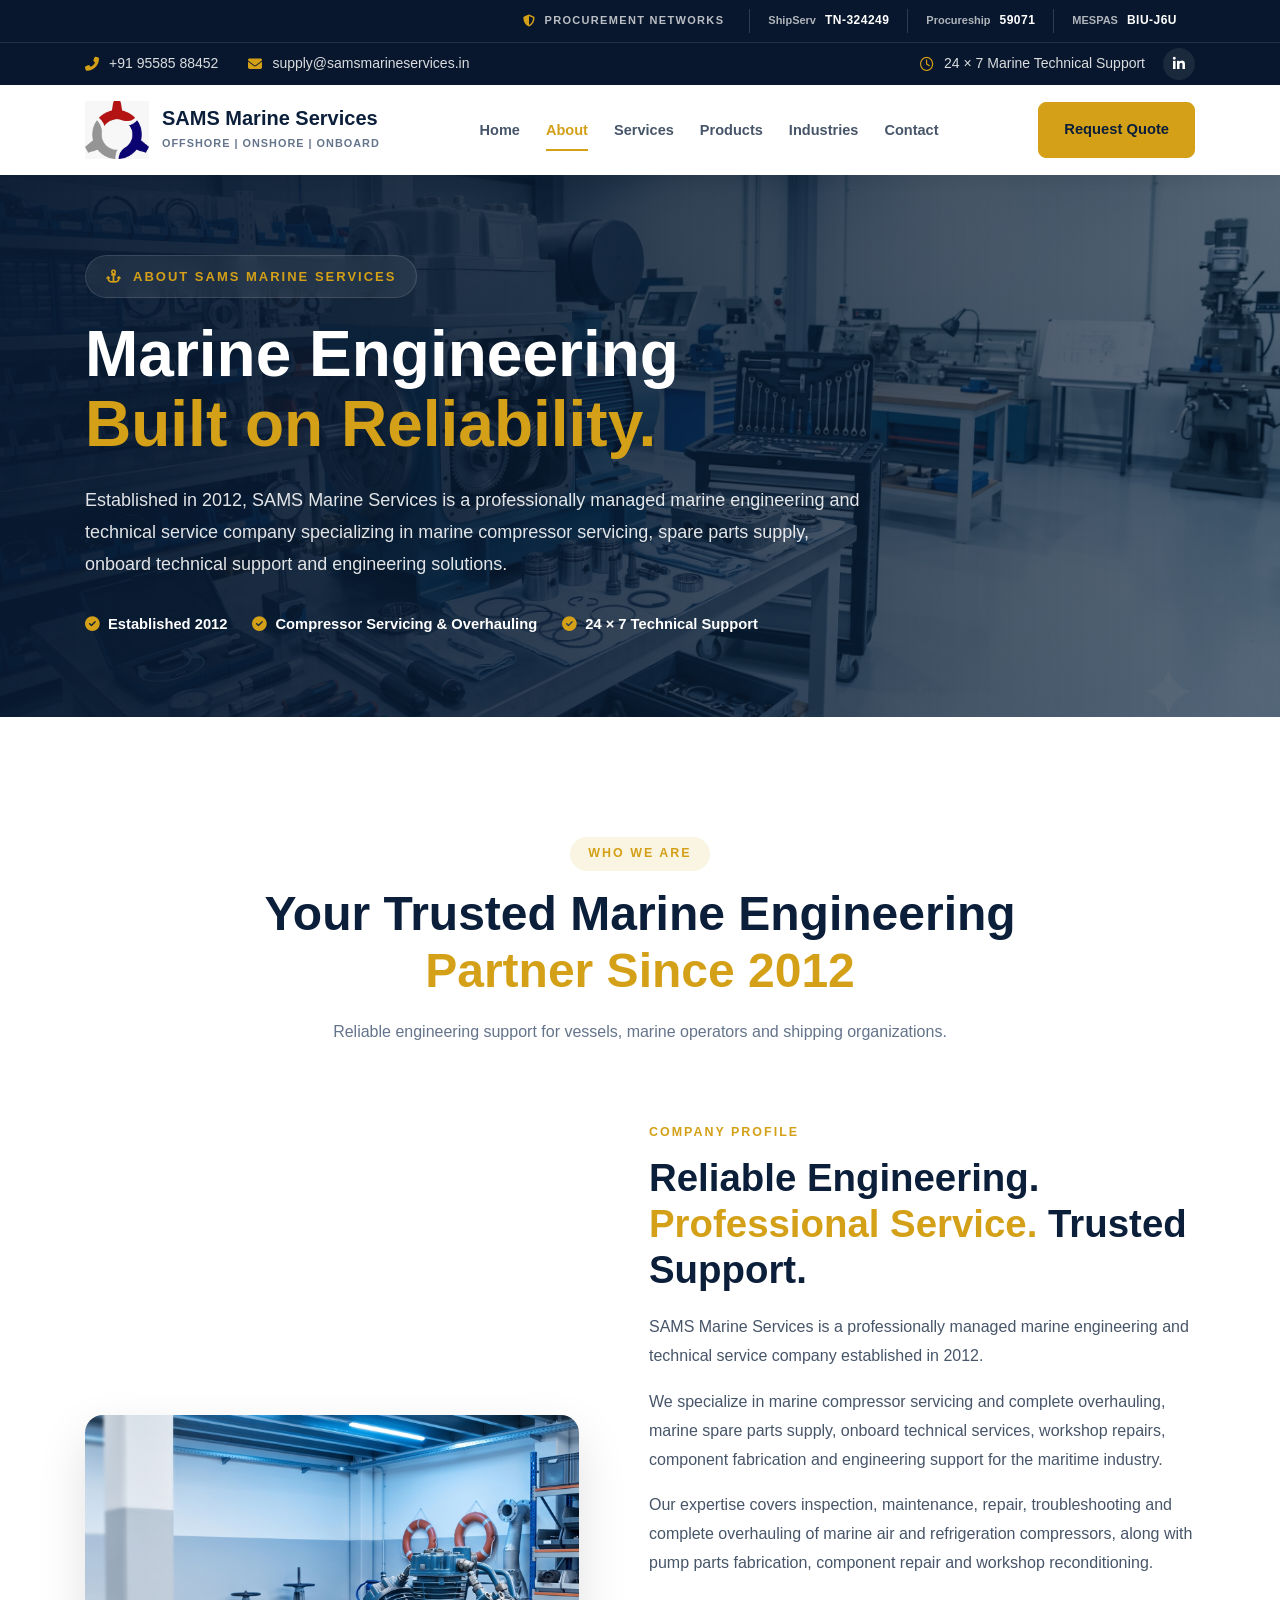
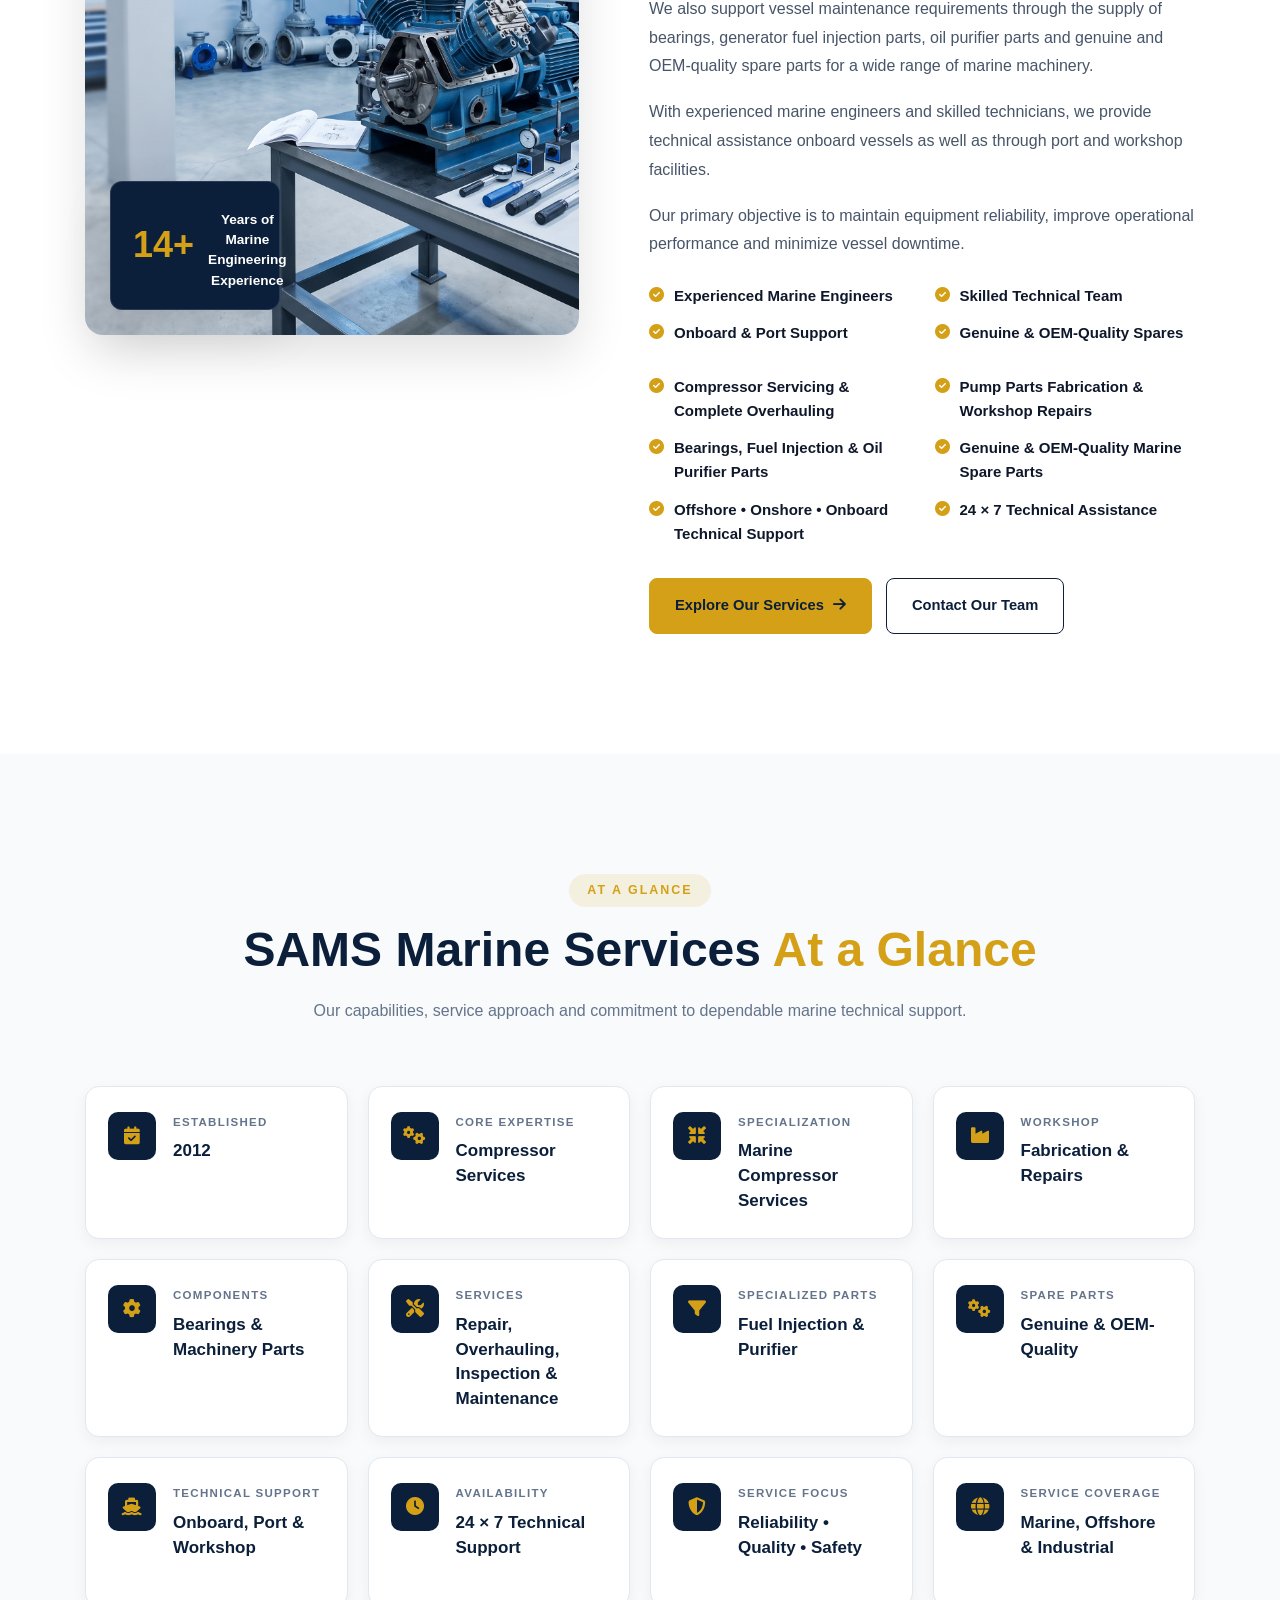
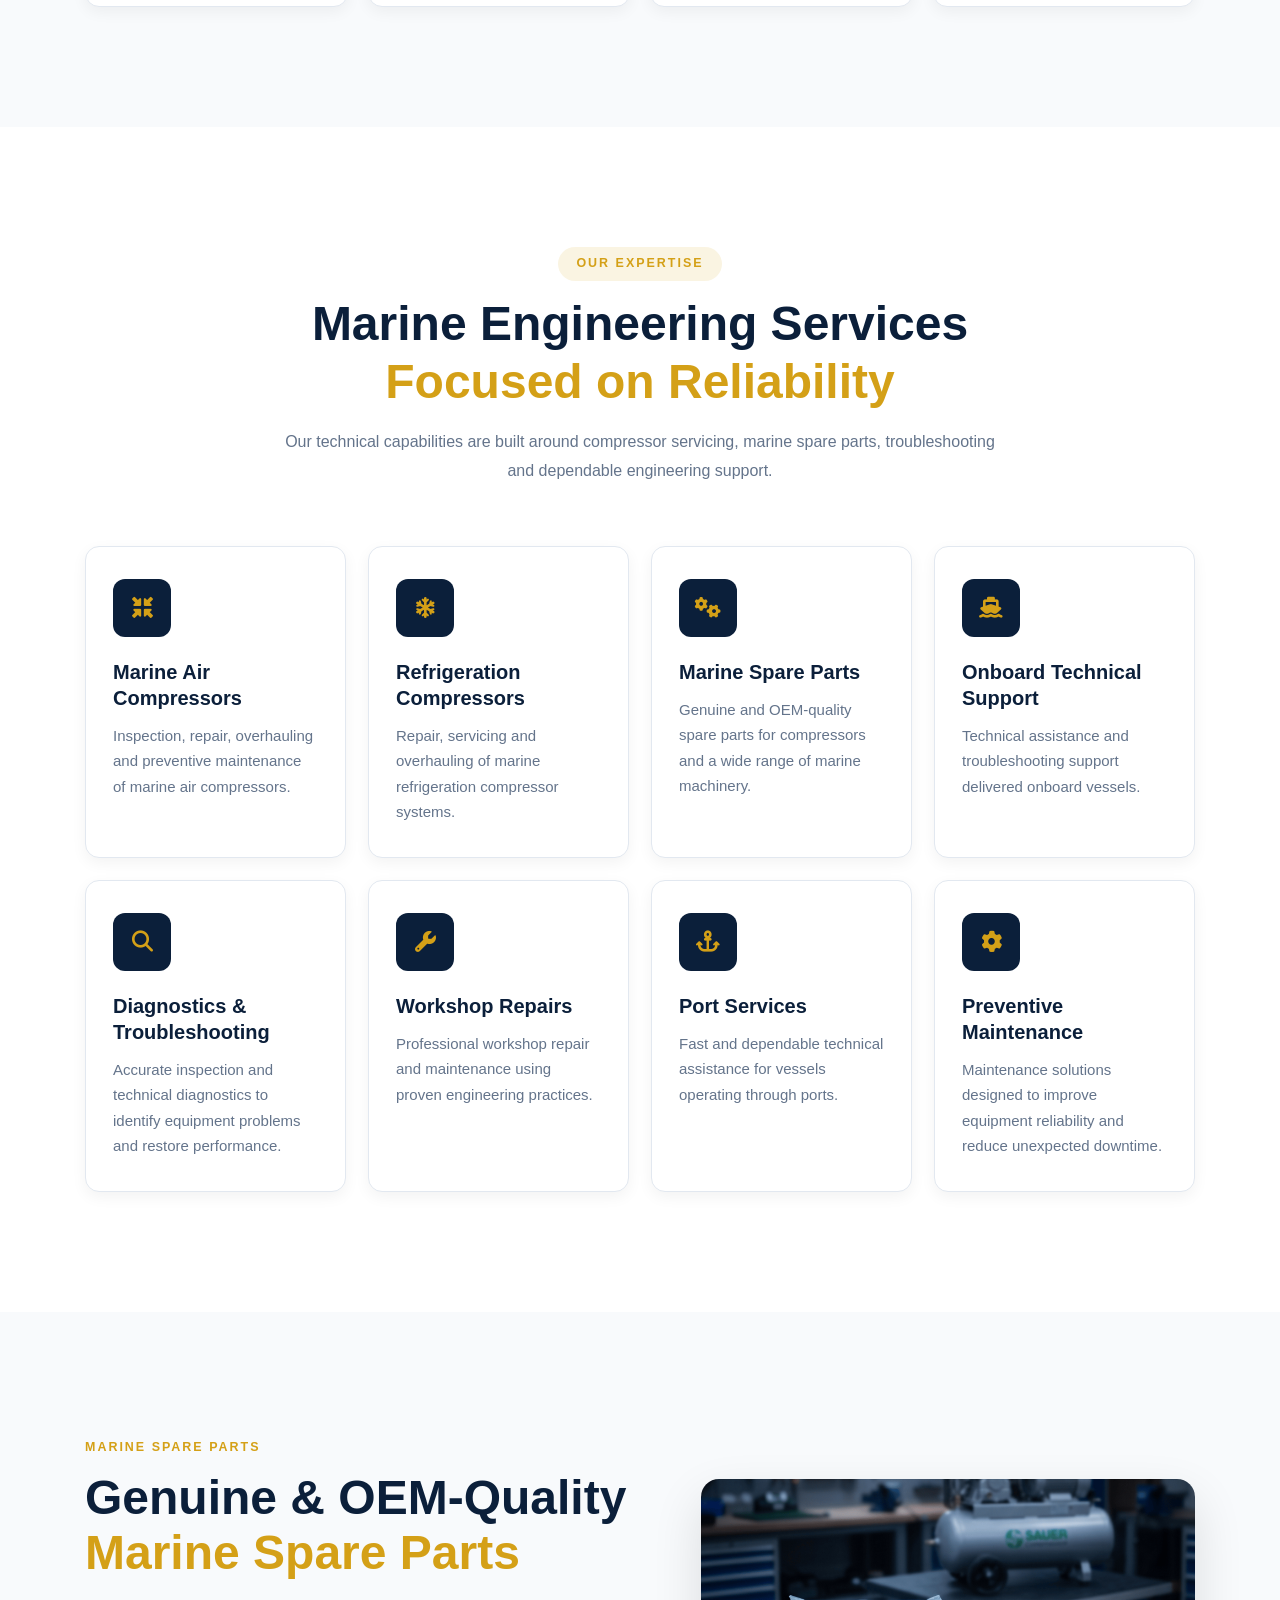
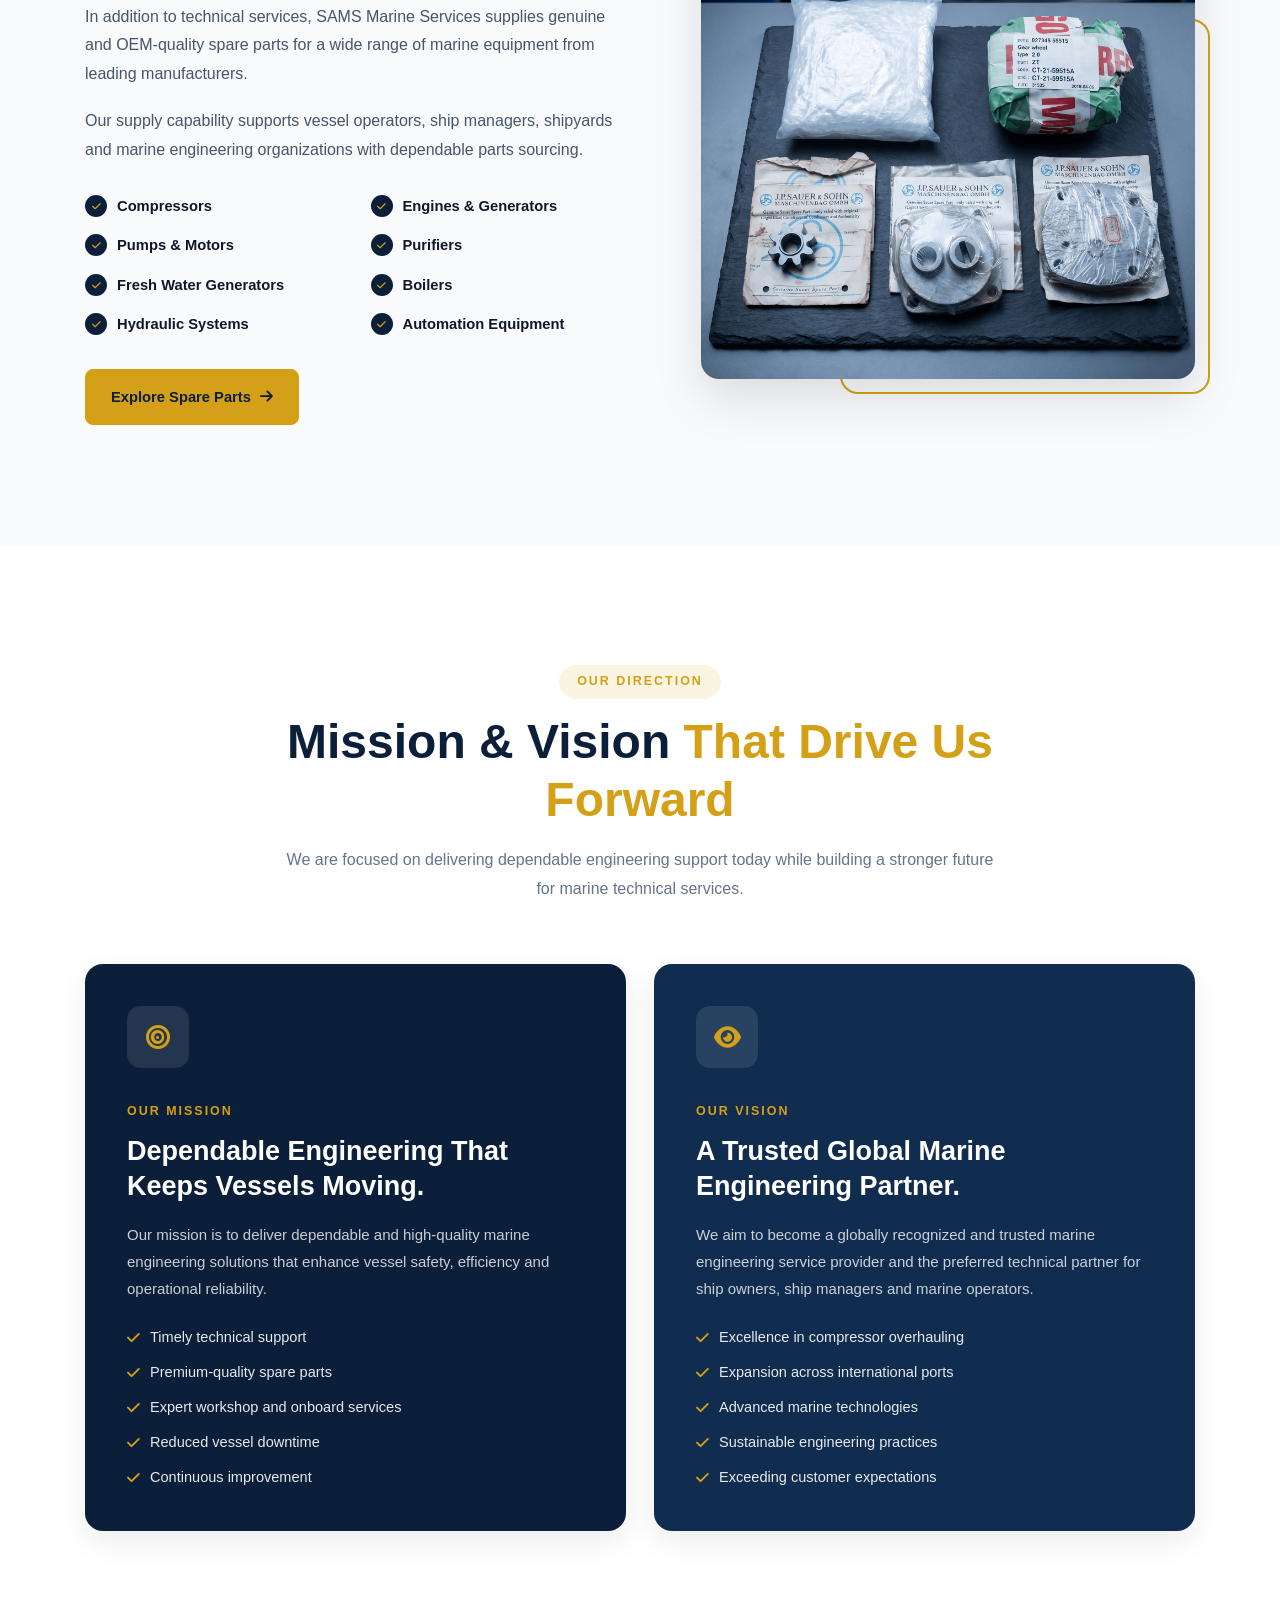
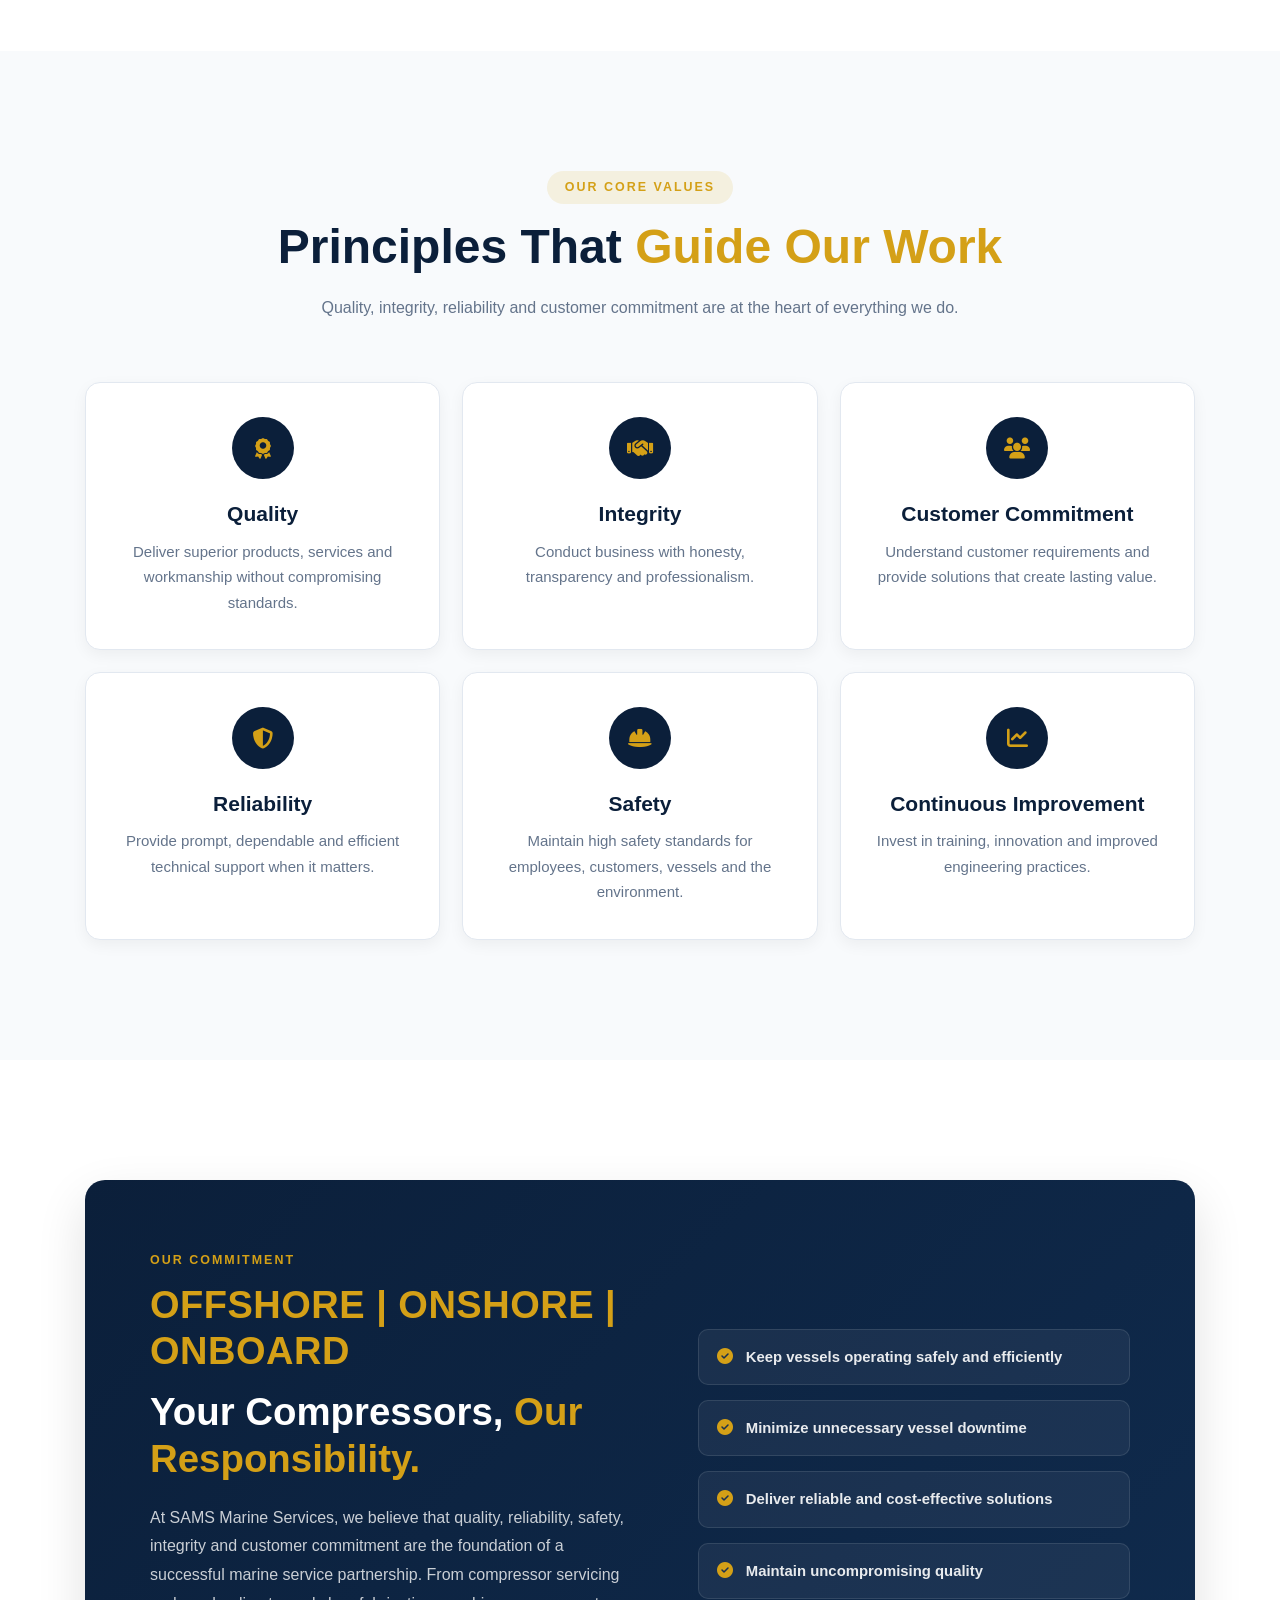
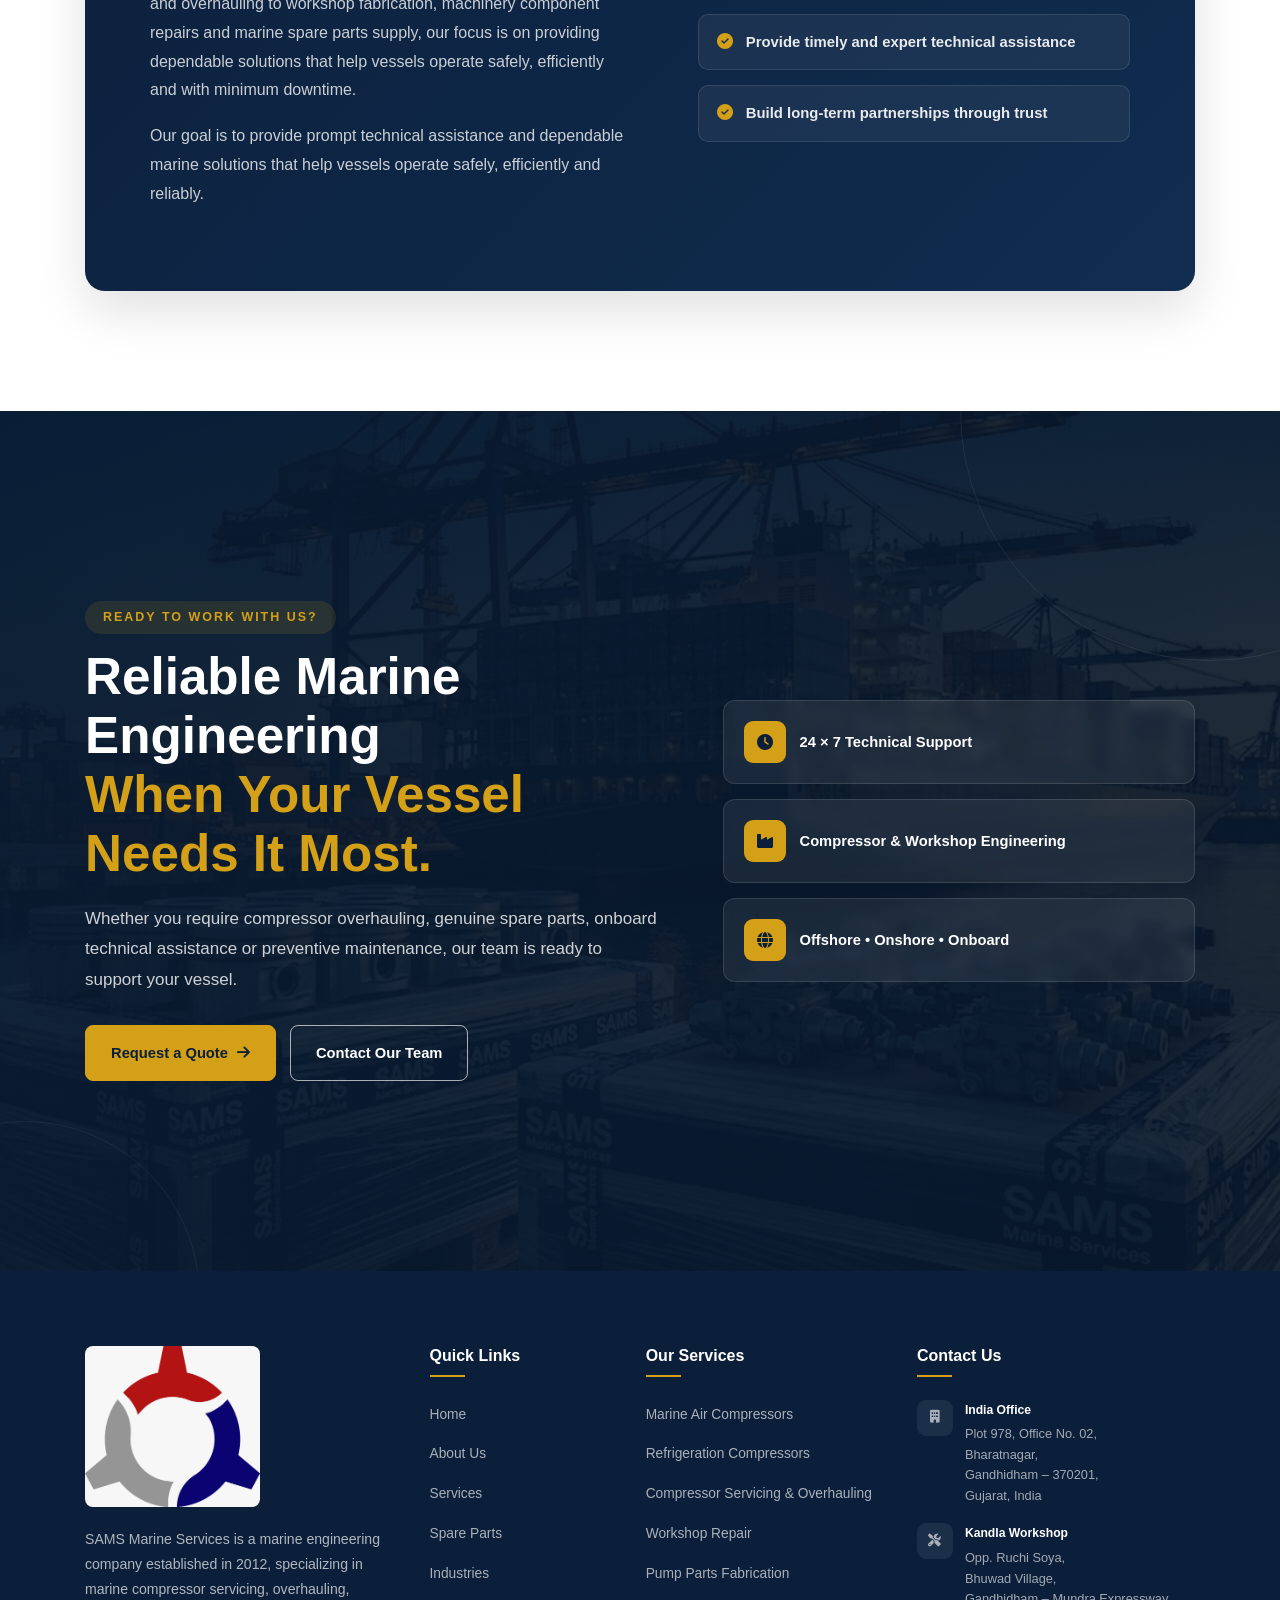
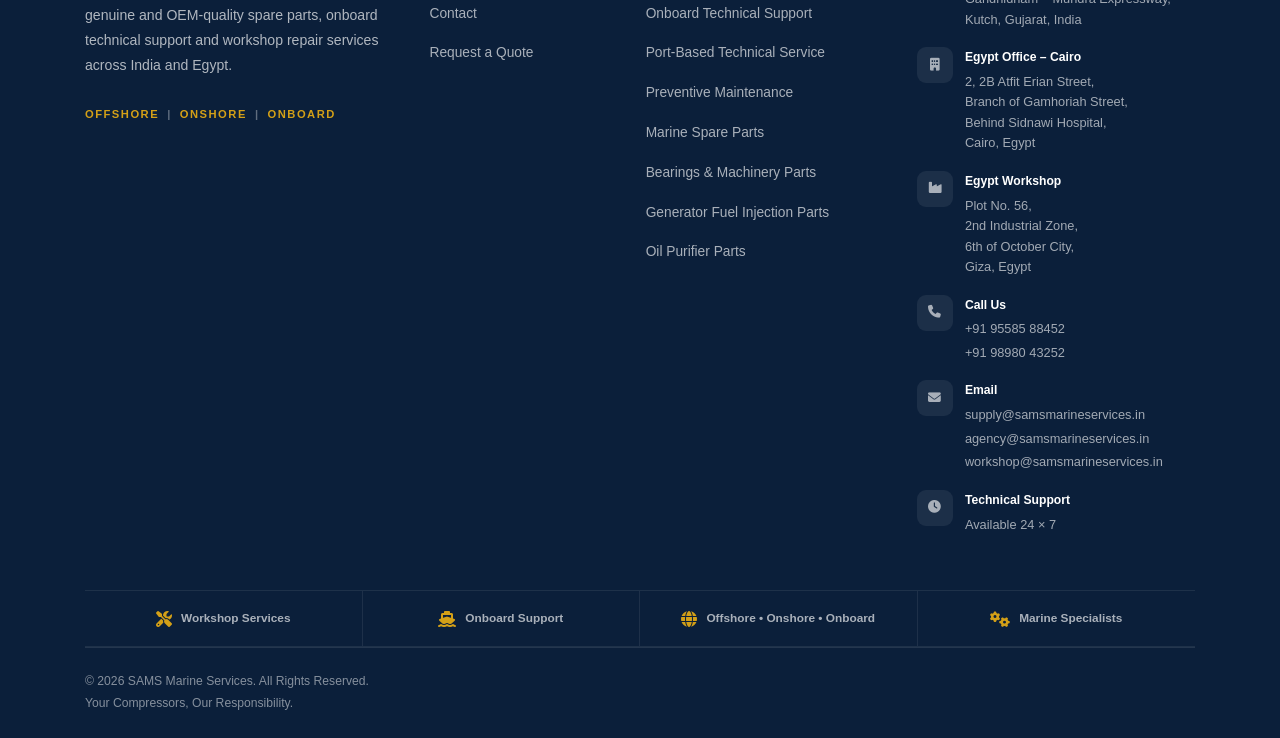
==== commit 89d601e6: "Refresh site pages and mobile support This commit standardizes structure and spacing across the main" ====
--- a/about.html
+++ b/about.html
@@ -73,80 +73,80 @@
 
 
 <body>
-            <!-- ==================================================
+    <!-- ==================================================
      PROCUREMENT & NETWORK IDENTIFICATION BAR
 ================================================== -->
 
-        <div class="network-trust-bar">
-
-            <div class="container">
-
-                <div class="network-trust-inner">
-
-
-                    <!-- LABEL -->
-
-                    <div class="network-trust-label">
-
-                        <i class="fas fa-shield-halved"></i>
-
-                        <span>
-                            PROCUREMENT NETWORKS
-                        </span>
-
-                    </div>
-
-
-                    <!-- SHIPSERV -->
-
-                    <div class="network-id">
-
-                        <span class="network-name">
-                            ShipServ
-                        </span>
-
-                        <span class="network-value">
-                            TN-324249
-                        </span>
-
-                    </div>
-
-
-                    <!-- PROCURESHIP -->
-
-                    <div class="network-id">
-
-                        <span class="network-name">
-                            Procureship
-                        </span>
-
-                        <span class="network-value">
-                            59071
-                        </span>
-
-                    </div>
-
-
-                    <!-- MESPAS -->
-
-                    <div class="network-id">
-
-                        <span class="network-name">
-                            MESPAS
-                        </span>
-
-                        <span class="network-value">
-                            BIU-J6U
-                        </span>
-
-                    </div>
-
-
-                </div>
+    <div class="network-trust-bar">
+
+        <div class="container">
+
+            <div class="network-trust-inner">
+
+
+                <!-- LABEL -->
+
+                <div class="network-trust-label">
+
+                    <i class="fas fa-shield-halved"></i>
+
+                    <span>
+                        PROCUREMENT NETWORKS
+                    </span>
+
+                </div>
+
+
+                <!-- SHIPSERV -->
+
+                <div class="network-id">
+
+                    <span class="network-name">
+                        ShipServ
+                    </span>
+
+                    <span class="network-value">
+                        TN-324249
+                    </span>
+
+                </div>
+
+
+                <!-- PROCURESHIP -->
+
+                <div class="network-id">
+
+                    <span class="network-name">
+                        Procureship
+                    </span>
+
+                    <span class="network-value">
+                        59071
+                    </span>
+
+                </div>
+
+
+                <!-- MESPAS -->
+
+                <div class="network-id">
+
+                    <span class="network-name">
+                        MESPAS
+                    </span>
+
+                    <span class="network-value">
+                        BIU-J6U
+                    </span>
+
+                </div>
+
 
             </div>
 
         </div>
+
+    </div>
 
 
 
@@ -226,7 +226,7 @@
                         <i class="fab fa-linkedin-in"></i>
 
                     </a>
-<!-- 
+                    <!-- 
                     <a href="#" aria-label="Facebook">
 
                         <i class="fab fa-facebook-f"></i>
@@ -1976,566 +1976,559 @@
 
     </section>
 
-<!-- ==================================================
+    <!-- ==================================================
      FOOTER START
 ================================================== -->
 
-<footer class="footer">
-
-    <div class="container">
-
-        <!-- ==================================================
+    <footer class="footer">
+
+        <div class="container">
+
+            <!-- ==================================================
              MAIN FOOTER
         ================================================== -->
 
-        <div class="footer-grid">
-
-
-            <!-- ==================================================
+            <div class="footer-grid">
+
+
+                <!-- ==================================================
                  COMPANY
             ================================================== -->
 
-            <div class="footer-column footer-company">
-
-                <a
-                    href="index.html"
-                    class="footer-brand"
-                    aria-label="SAMS Marine Services Home">
-
-                    <img
-                        src="assets/images/logo/LOGO.jpeg"
-                        alt="SAMS Marine Services Logo"
-                        class="footer-logo">
-
-                </a>
-
-
-                <p class="footer-description">
-
-                    SAMS Marine Services is a marine engineering
-                    company established in 2012, specializing in
-                    marine compressor servicing, overhauling,
-                    genuine and OEM-quality spare parts, onboard
-                    technical support and workshop repair services
-                    across India and Egypt.
-
-                </p>
-
-
-                <div class="footer-tagline">
-
-                    OFFSHORE
-                    <span>|</span>
-                    ONSHORE
-                    <span>|</span>
-                    ONBOARD
-
-                </div>
-
-            </div>
-
-
-            <!-- ==================================================
+                <div class="footer-column footer-company">
+
+                    <a href="index.html" class="footer-brand" aria-label="SAMS Marine Services Home">
+
+                        <img src="assets/images/logo/LOGO.jpeg" alt="SAMS Marine Services Logo" class="footer-logo">
+
+                    </a>
+
+
+                    <p class="footer-description">
+
+                        SAMS Marine Services is a marine engineering
+                        company established in 2012, specializing in
+                        marine compressor servicing, overhauling,
+                        genuine and OEM-quality spare parts, onboard
+                        technical support and workshop repair services
+                        across India and Egypt.
+
+                    </p>
+
+
+                    <div class="footer-tagline">
+
+                        OFFSHORE
+                        <span>|</span>
+                        ONSHORE
+                        <span>|</span>
+                        ONBOARD
+
+                    </div>
+
+                </div>
+
+
+                <!-- ==================================================
                  QUICK LINKS
             ================================================== -->
 
-            <div class="footer-column">
-
-                <h3>
-                    Quick Links
-                </h3>
-
-
-                <ul class="footer-links">
-
-                    <li>
-                        <a href="index.html">
-                            Home
-                        </a>
-                    </li>
-
-
-                    <li>
-                        <a href="about.html" class="active">
-                            About Us
-                        </a>
-                    </li>
-
-
-                    <li>
-                        <a href="services.html">
-                            Services
-                        </a>
-                    </li>
-
-
-                    <li>
-                        <a href="products.html">
-                            Spare Parts
-                        </a>
-                    </li>
-
-
-                    <li>
-                        <a href="industries.html">
-                            Industries
-                        </a>
-                    </li>
-
-
-                    <li>
-                        <a href="contact.html">
-                            Contact
-                        </a>
-                    </li>
-
-
-                    <li>
-                        <a href="request-quote.html">
-                            Request a Quote
-                        </a>
-                    </li>
-
-                </ul>
-
-            </div>
-
-
-            <!-- ==================================================
+                <div class="footer-column">
+
+                    <h3>
+                        Quick Links
+                    </h3>
+
+
+                    <ul class="footer-links">
+
+                        <li>
+                            <a href="index.html">
+                                Home
+                            </a>
+                        </li>
+
+
+                        <li>
+                            <a href="about.html" class="active">
+                                About Us
+                            </a>
+                        </li>
+
+
+                        <li>
+                            <a href="services.html">
+                                Services
+                            </a>
+                        </li>
+
+
+                        <li>
+                            <a href="products.html">
+                                Spare Parts
+                            </a>
+                        </li>
+
+
+                        <li>
+                            <a href="industries.html">
+                                Industries
+                            </a>
+                        </li>
+
+
+                        <li>
+                            <a href="contact.html">
+                                Contact
+                            </a>
+                        </li>
+
+
+                        <li>
+                            <a href="request-quote.html">
+                                Request a Quote
+                            </a>
+                        </li>
+
+                    </ul>
+
+                </div>
+
+
+                <!-- ==================================================
                  OUR SERVICES
             ================================================== -->
 
-            <div class="footer-column">
-
-                <h3>
-                    Our Services
-                </h3>
-
-
-                <ul class="footer-links">
-
-
-                    <li>
-                        <a href="services.html">
-                            Marine Air Compressors
-                        </a>
-                    </li>
-
-
-                    <li>
-                        <a href="services.html">
-                            Refrigeration Compressors
-                        </a>
-                    </li>
-
-
-                    <li>
-                        <a href="services.html">
-                            Compressor Servicing &amp; Overhauling
-                        </a>
-                    </li>
-
-
-                    <li>
-                        <a href="services.html">
-                            Workshop Repair
-                        </a>
-                    </li>
-
-
-                    <li>
-                        <a href="services.html">
-                            Pump Parts Fabrication
-                        </a>
-                    </li>
-
-
-                    <li>
-                        <a href="services.html">
-                            Onboard Technical Support
-                        </a>
-                    </li>
-
-
-                    <li>
-                        <a href="services.html">
-                            Port-Based Technical Service
-                        </a>
-                    </li>
-
-
-                    <li>
-                        <a href="services.html">
-                            Preventive Maintenance
-                        </a>
-                    </li>
-
-
-                    <li>
-                        <a href="products.html">
-                            Marine Spare Parts
-                        </a>
-                    </li>
-
-
-                    <li>
-                        <a href="products.html">
-                            Bearings &amp; Machinery Parts
-                        </a>
-                    </li>
-
-
-                    <li>
-                        <a href="products.html">
-                            Generator Fuel Injection Parts
-                        </a>
-                    </li>
-
-
-                    <li>
-                        <a href="products.html">
-                            Oil Purifier Parts
-                        </a>
-                    </li>
-
-
-                </ul>
-
-            </div>
-
-
-            <!-- ==================================================
+                <div class="footer-column">
+
+                    <h3>
+                        Our Services
+                    </h3>
+
+
+                    <ul class="footer-links">
+
+
+                        <li>
+                            <a href="services.html">
+                                Marine Air Compressors
+                            </a>
+                        </li>
+
+
+                        <li>
+                            <a href="services.html">
+                                Refrigeration Compressors
+                            </a>
+                        </li>
+
+
+                        <li>
+                            <a href="services.html">
+                                Compressor Servicing &amp; Overhauling
+                            </a>
+                        </li>
+
+
+                        <li>
+                            <a href="services.html">
+                                Workshop Repair
+                            </a>
+                        </li>
+
+
+                        <li>
+                            <a href="services.html">
+                                Pump Parts Fabrication
+                            </a>
+                        </li>
+
+
+                        <li>
+                            <a href="services.html">
+                                Onboard Technical Support
+                            </a>
+                        </li>
+
+
+                        <li>
+                            <a href="services.html">
+                                Port-Based Technical Service
+                            </a>
+                        </li>
+
+
+                        <li>
+                            <a href="services.html">
+                                Preventive Maintenance
+                            </a>
+                        </li>
+
+
+                        <li>
+                            <a href="products.html">
+                                Marine Spare Parts
+                            </a>
+                        </li>
+
+
+                        <li>
+                            <a href="products.html">
+                                Bearings &amp; Machinery Parts
+                            </a>
+                        </li>
+
+
+                        <li>
+                            <a href="products.html">
+                                Generator Fuel Injection Parts
+                            </a>
+                        </li>
+
+
+                        <li>
+                            <a href="products.html">
+                                Oil Purifier Parts
+                            </a>
+                        </li>
+
+
+                    </ul>
+
+                </div>
+
+
+                <!-- ==================================================
                  CONTACT
             ================================================== -->
 
-            <div class="footer-column footer-contact-column">
-
-                <h3>
-                    Contact Us
-                </h3>
-
-
-                <ul class="footer-contact">
-
-
-                    <!-- ==================================================
+                <div class="footer-column footer-contact-column">
+
+                    <h3>
+                        Contact Us
+                    </h3>
+
+
+                    <ul class="footer-contact">
+
+
+                        <!-- ==================================================
                          INDIA OFFICE
                     ================================================== -->
 
-                    <li>
-
-                        <span class="footer-contact-icon">
-                            <i class="fas fa-building"></i>
-                        </span>
-
-
-                        <div>
-
-                            <strong>
-                                India Office
-                            </strong>
-
-
-                            <span>
-
-                                Plot 978, Office No. 02,<br>
-                                Bharatnagar,<br>
-                                Gandhidham – 370201,<br>
-                                Gujarat, India
-
+                        <li>
+
+                            <span class="footer-contact-icon">
+                                <i class="fas fa-building"></i>
                             </span>
 
-                        </div>
-
-                    </li>
-
-
-                    <!-- ==================================================
+
+                            <div>
+
+                                <strong>
+                                    India Office
+                                </strong>
+
+
+                                <span>
+
+                                    Plot 978, Office No. 02,<br>
+                                    Bharatnagar,<br>
+                                    Gandhidham – 370201,<br>
+                                    Gujarat, India
+
+                                </span>
+
+                            </div>
+
+                        </li>
+
+
+                        <!-- ==================================================
                          KANDLA WORKSHOP
                     ================================================== -->
 
-                    <li>
-
-                        <span class="footer-contact-icon">
-                            <i class="fas fa-tools"></i>
-                        </span>
-
-
-                        <div>
-
-                            <strong>
-                                Kandla Workshop
-                            </strong>
-
-
-                            <span>
-
-                                Opp. Ruchi Soya,<br>
-                                Bhuwad Village,<br>
-                                Gandhidham – Mundra Expressway,<br>
-                                Kutch, Gujarat, India
-
+                        <li>
+
+                            <span class="footer-contact-icon">
+                                <i class="fas fa-tools"></i>
                             </span>
 
-                        </div>
-
-                    </li>
-
-
-                    <!-- ==================================================
+
+                            <div>
+
+                                <strong>
+                                    Kandla Workshop
+                                </strong>
+
+
+                                <span>
+
+                                    Opp. Ruchi Soya,<br>
+                                    Bhuwad Village,<br>
+                                    Gandhidham – Mundra Expressway,<br>
+                                    Kutch, Gujarat, India
+
+                                </span>
+
+                            </div>
+
+                        </li>
+
+
+                        <!-- ==================================================
                          EGYPT OFFICE
                     ================================================== -->
 
-                    <li>
-
-                        <span class="footer-contact-icon">
-                            <i class="fas fa-building"></i>
-                        </span>
-
-
-                        <div>
-
-                            <strong>
-                                Egypt Office – Cairo
-                            </strong>
-
-
-                            <span>
-
-                                2, 2B Atfit Erian Street,<br>
-                                Branch of Gamhoriah Street,<br>
-                                Behind Sidnawi Hospital,<br>
-                                Cairo, Egypt
-
+                        <li>
+
+                            <span class="footer-contact-icon">
+                                <i class="fas fa-building"></i>
                             </span>
 
-                        </div>
-
-                    </li>
-
-
-                    <!-- ==================================================
+
+                            <div>
+
+                                <strong>
+                                    Egypt Office – Cairo
+                                </strong>
+
+
+                                <span>
+
+                                    2, 2B Atfit Erian Street,<br>
+                                    Branch of Gamhoriah Street,<br>
+                                    Behind Sidnawi Hospital,<br>
+                                    Cairo, Egypt
+
+                                </span>
+
+                            </div>
+
+                        </li>
+
+
+                        <!-- ==================================================
                          EGYPT WORKSHOP
                     ================================================== -->
 
-                    <li>
-
-                        <span class="footer-contact-icon">
-                            <i class="fas fa-industry"></i>
-                        </span>
-
-
-                        <div>
-
-                            <strong>
-                                Egypt Workshop
-                            </strong>
-
-
-                            <span>
-
-                                Plot No. 56,<br>
-                                2nd Industrial Zone,<br>
-                                6th of October City,<br>
-                                Giza, Egypt
-
+                        <li>
+
+                            <span class="footer-contact-icon">
+                                <i class="fas fa-industry"></i>
                             </span>
 
-                        </div>
-
-                    </li>
-
-
-                    <!-- ==================================================
+
+                            <div>
+
+                                <strong>
+                                    Egypt Workshop
+                                </strong>
+
+
+                                <span>
+
+                                    Plot No. 56,<br>
+                                    2nd Industrial Zone,<br>
+                                    6th of October City,<br>
+                                    Giza, Egypt
+
+                                </span>
+
+                            </div>
+
+                        </li>
+
+
+                        <!-- ==================================================
                          PHONE
                     ================================================== -->
 
-                    <li>
-
-                        <span class="footer-contact-icon">
-                            <i class="fas fa-phone"></i>
-                        </span>
-
-
-                        <div>
-
-                            <strong>
-                                Call Us
-                            </strong>
-
-
-                            <a href="tel:+919558588452">
-                                +91 95585 88452
-                            </a>
-
-
-                            <a href="tel:+919898043252">
-                                +91 98980 43252
-                            </a>
-
-                        </div>
-
-                    </li>
-
-
-                    <!-- ==================================================
+                        <li>
+
+                            <span class="footer-contact-icon">
+                                <i class="fas fa-phone"></i>
+                            </span>
+
+
+                            <div>
+
+                                <strong>
+                                    Call Us
+                                </strong>
+
+
+                                <a href="tel:+919558588452">
+                                    +91 95585 88452
+                                </a>
+
+
+                                <a href="tel:+919898043252">
+                                    +91 98980 43252
+                                </a>
+
+                            </div>
+
+                        </li>
+
+
+                        <!-- ==================================================
                          EMAIL
                     ================================================== -->
 
-                    <li>
-
-                        <span class="footer-contact-icon">
-                            <i class="fas fa-envelope"></i>
-                        </span>
-
-
-                        <div>
-
-                            <strong>
-                                Email
-                            </strong>
-
-
-                            <a href="mailto:supply@samsmarineservices.in">
-                                supply@samsmarineservices.in
-                            </a>
-
-
-                            <a href="mailto:agency@samsmarineservices.in">
-                                agency@samsmarineservices.in
-                            </a>
-
-
-                            <a href="mailto:workshop@samsmarineservices.in">
-                                workshop@samsmarineservices.in
-                            </a>
-
-                        </div>
-
-                    </li>
-
-
-                    <!-- ==================================================
+                        <li>
+
+                            <span class="footer-contact-icon">
+                                <i class="fas fa-envelope"></i>
+                            </span>
+
+
+                            <div>
+
+                                <strong>
+                                    Email
+                                </strong>
+
+
+                                <a href="mailto:supply@samsmarineservices.in">
+                                    supply@samsmarineservices.in
+                                </a>
+
+
+                                <a href="mailto:agency@samsmarineservices.in">
+                                    agency@samsmarineservices.in
+                                </a>
+
+
+                                <a href="mailto:workshop@samsmarineservices.in">
+                                    workshop@samsmarineservices.in
+                                </a>
+
+                            </div>
+
+                        </li>
+
+
+                        <!-- ==================================================
                          TECHNICAL SUPPORT
                     ================================================== -->
 
-                    <li>
-
-                        <span class="footer-contact-icon">
-                            <i class="fas fa-clock"></i>
-                        </span>
-
-
-                        <div>
-
-                            <strong>
-                                Technical Support
-                            </strong>
-
-
-                            <span>
-                                Available 24 × 7
+                        <li>
+
+                            <span class="footer-contact-icon">
+                                <i class="fas fa-clock"></i>
                             </span>
 
-                        </div>
-
-                    </li>
-
-
-                </ul>
+
+                            <div>
+
+                                <strong>
+                                    Technical Support
+                                </strong>
+
+
+                                <span>
+                                    Available 24 × 7
+                                </span>
+
+                            </div>
+
+                        </li>
+
+
+                    </ul>
+
+                </div>
+
 
             </div>
 
 
-        </div>
-
-
-        <!-- ==================================================
+            <!-- ==================================================
              WORKSHOP / SERVICE STRIP
         ================================================== -->
 
-        <div class="footer-service-strip">
-
-
-            <div>
-
-                <i class="fas fa-tools"></i>
-
-                <span>
-                    Workshop Services
-                </span>
+
+            <div class="footer-service-strip">
+
+
+                <div>
+
+                    <i class="fas fa-tools"></i>
+
+                    <span>
+                        Workshop Services
+                    </span>
+
+                </div>
+
+
+                <div>
+
+                    <i class="fas fa-ship"></i>
+
+                    <span>
+                        Onboard Support
+                    </span>
+
+                </div>
+
+
+                <div>
+
+                    <i class="fas fa-globe"></i>
+
+                    <span>
+                        Offshore • Onshore • Onboard
+                    </span>
+
+                </div>
+
+
+                <div>
+
+                    <i class="fas fa-cogs"></i>
+
+                    <span>
+                        Marine Specialists
+                    </span>
+
+                </div>
+
 
             </div>
-
-
-            <div>
-
-                <i class="fas fa-ship"></i>
-
-                <span>
-                    Onboard Support
-                </span>
-
-            </div>
-
-
-            <div>
-
-                <i class="fas fa-globe"></i>
-
-                <span>
-                    Offshore • Onshore • Onboard
-                </span>
-
-            </div>
-
-
-            <div>
-
-                <i class="fas fa-cogs"></i>
-
-                <span>
-                    Marine Compressor Specialists
-                </span>
-
-            </div>
-
-
-        </div>
-
-
-        <!-- ==================================================
+            <!-- ==================================================
              FOOTER BOTTOM
         ================================================== -->
 
-        <div class="footer-bottom">
-
-
-            <p>
-
-                © <span id="currentYear">2026</span>
-                SAMS Marine Services.
-                All Rights Reserved.
-
-            </p>
-
-
-            <p>
-
-                Your Compressors, Our Responsibility.
-
-            </p>
+            <div class="footer-bottom">
+
+
+                <p>
+
+                    © <span id="currentYear">2026</span>
+                    SAMS Marine Services.
+                    All Rights Reserved.
+
+                </p>
+
+
+                <p>
+
+                    Your Compressors, Our Responsibility.
+
+                </p>
+
+
+            </div>
 
 
         </div>
 
-
-    </div>
-
-</footer>
-
-
-<!-- ==================================================
+    </footer>
+
+
+    <!-- ==================================================
      FOOTER END
 ================================================== -->
 
